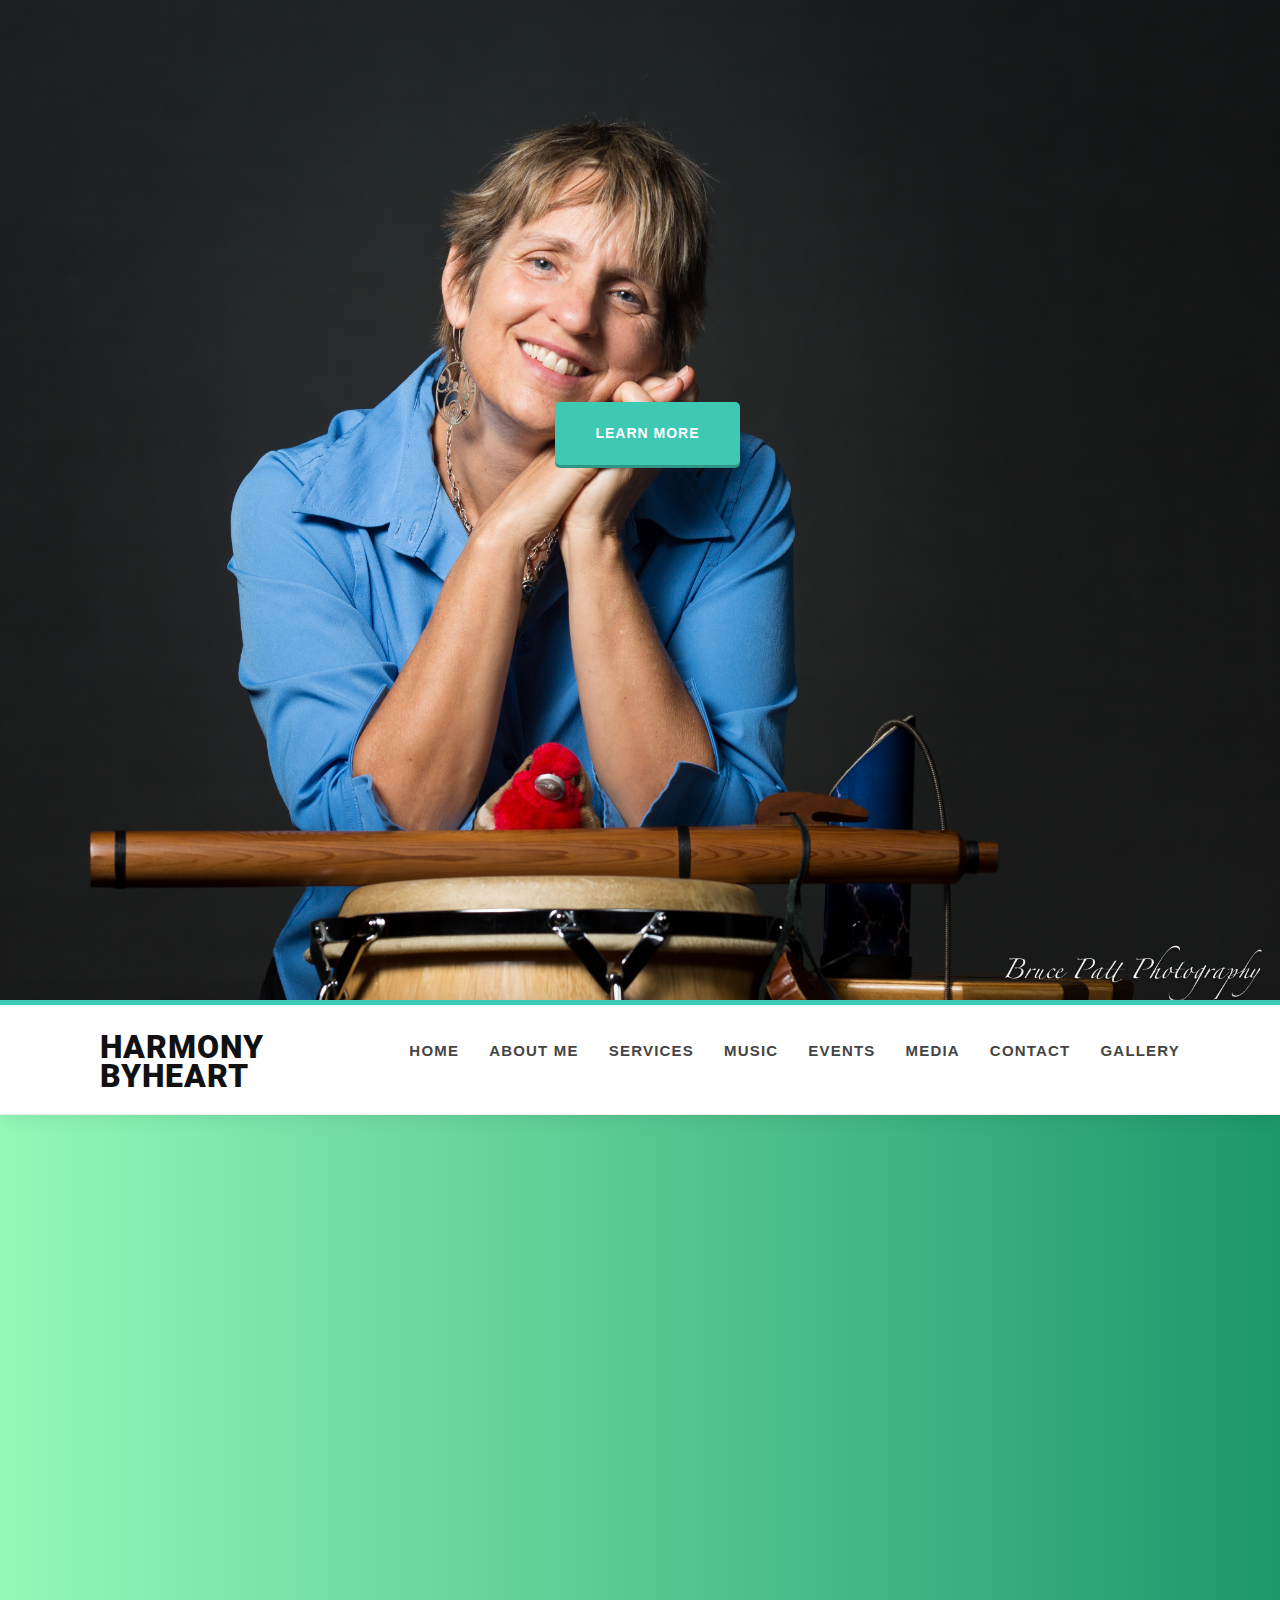
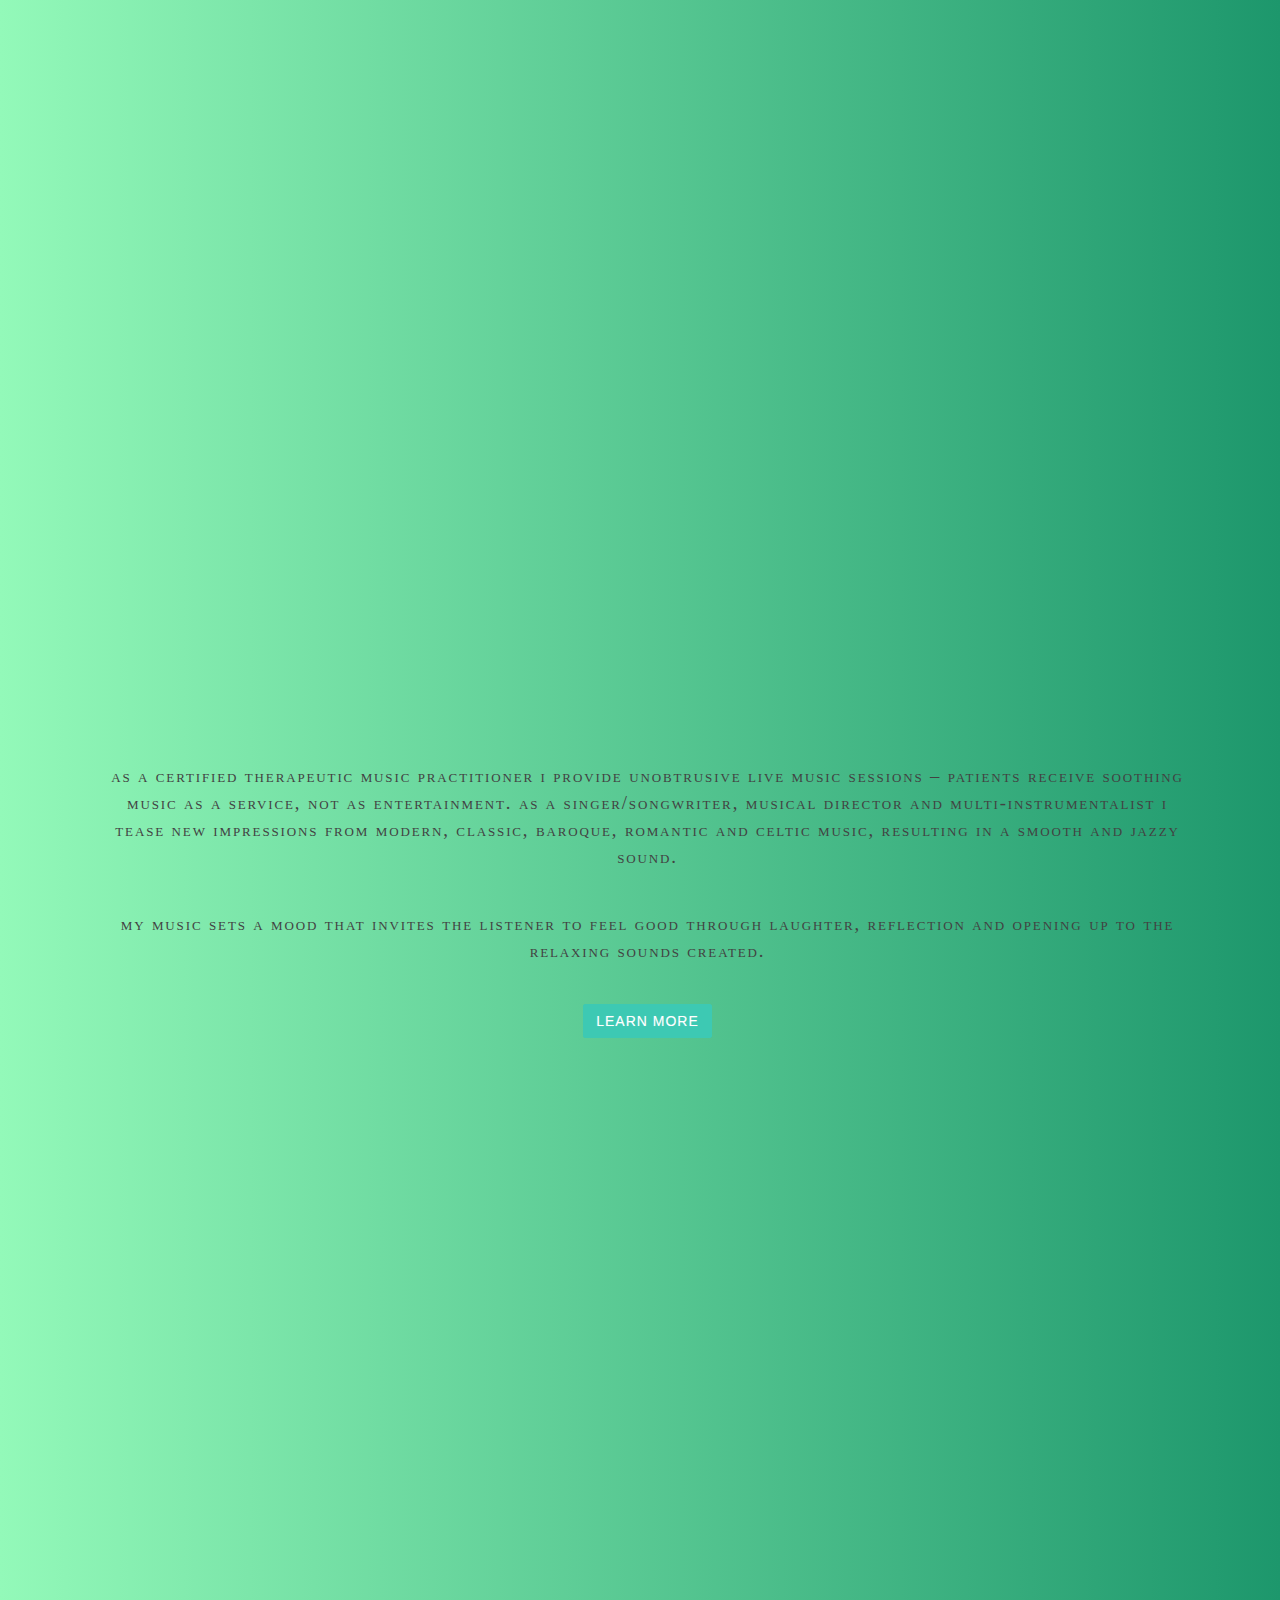
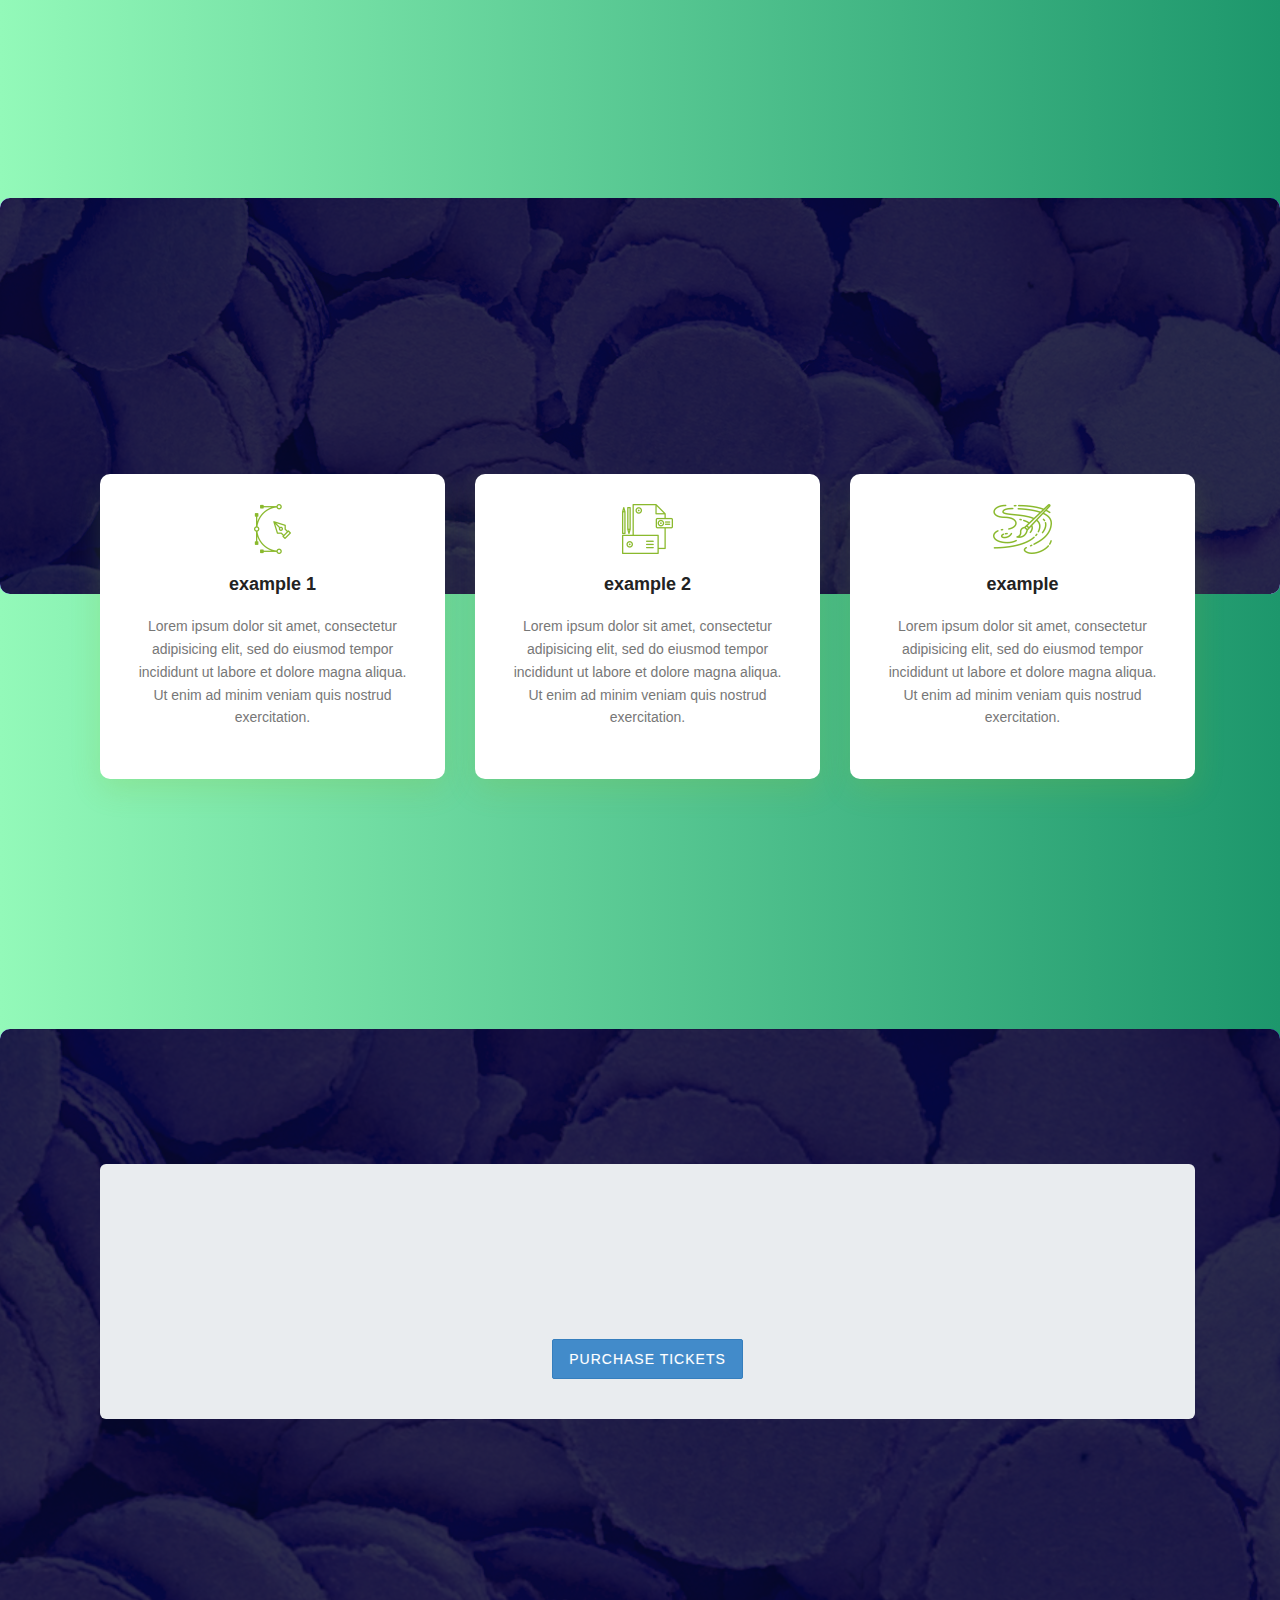
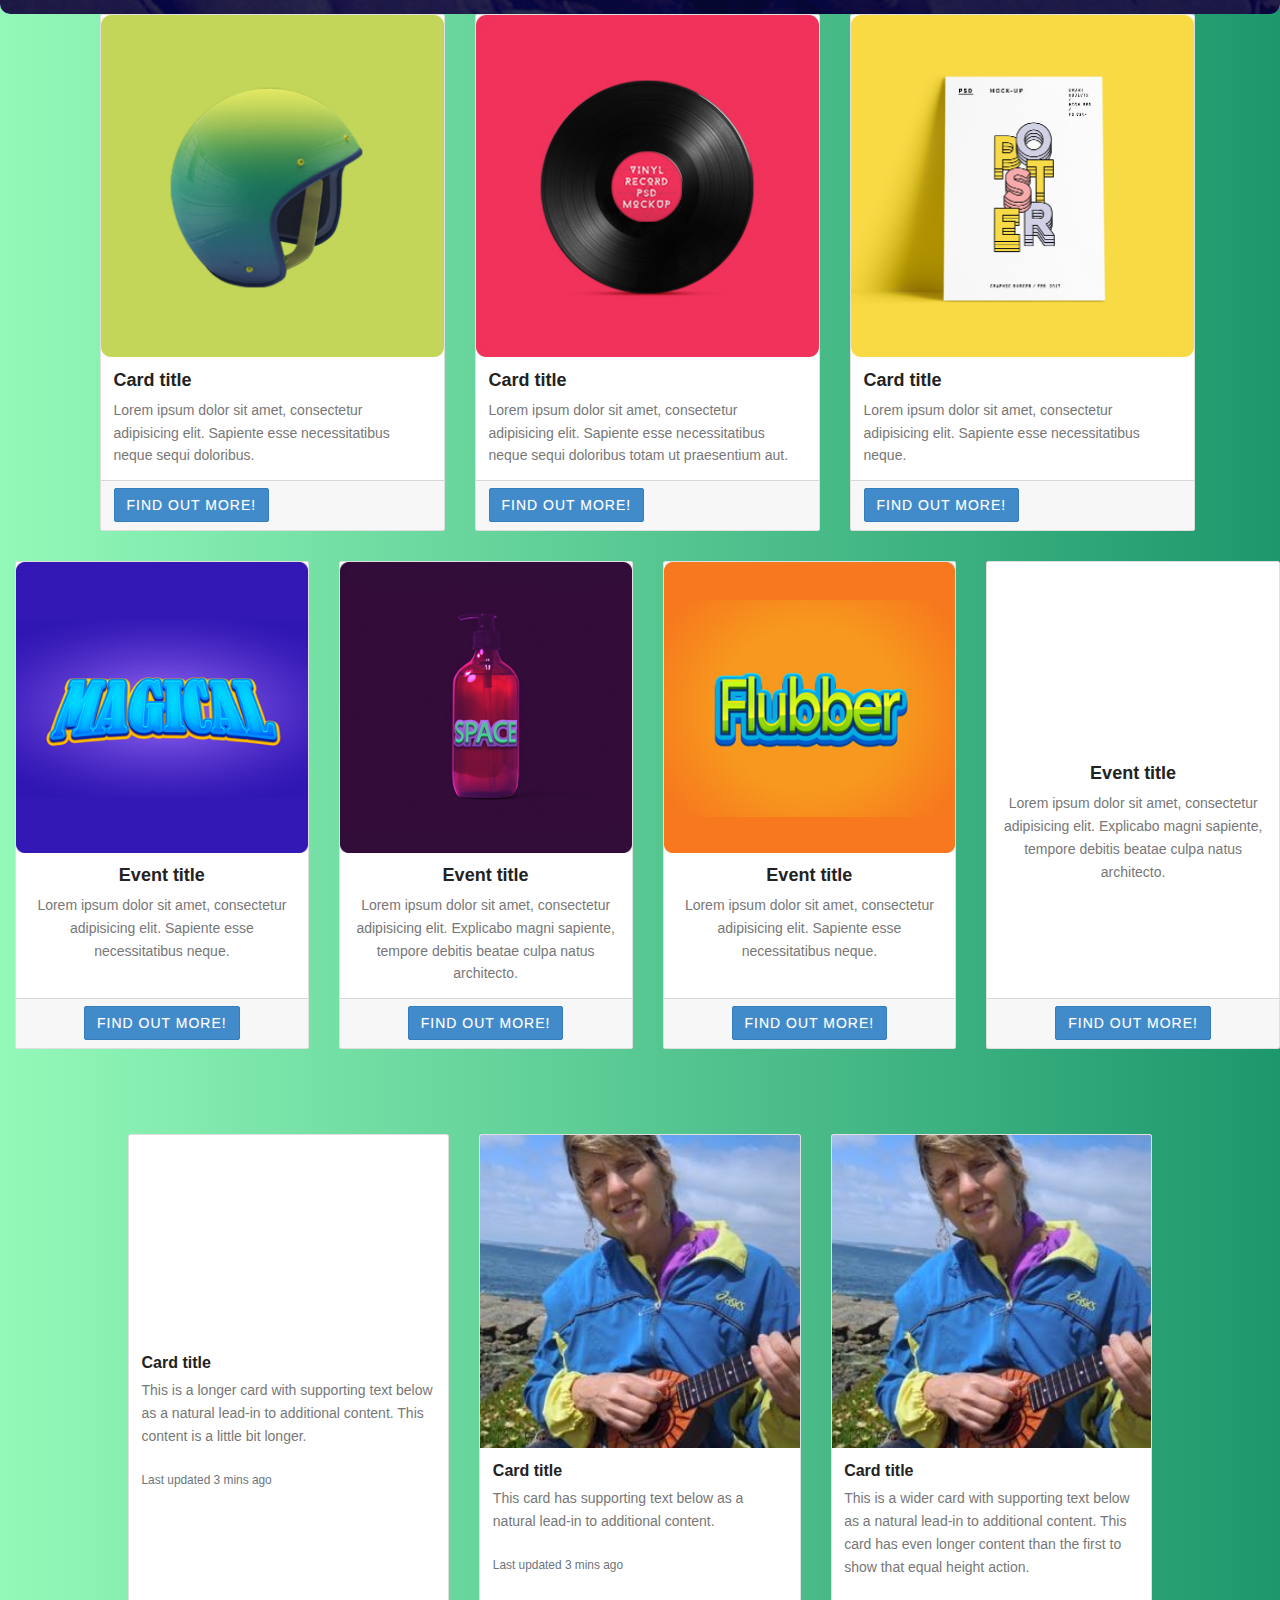
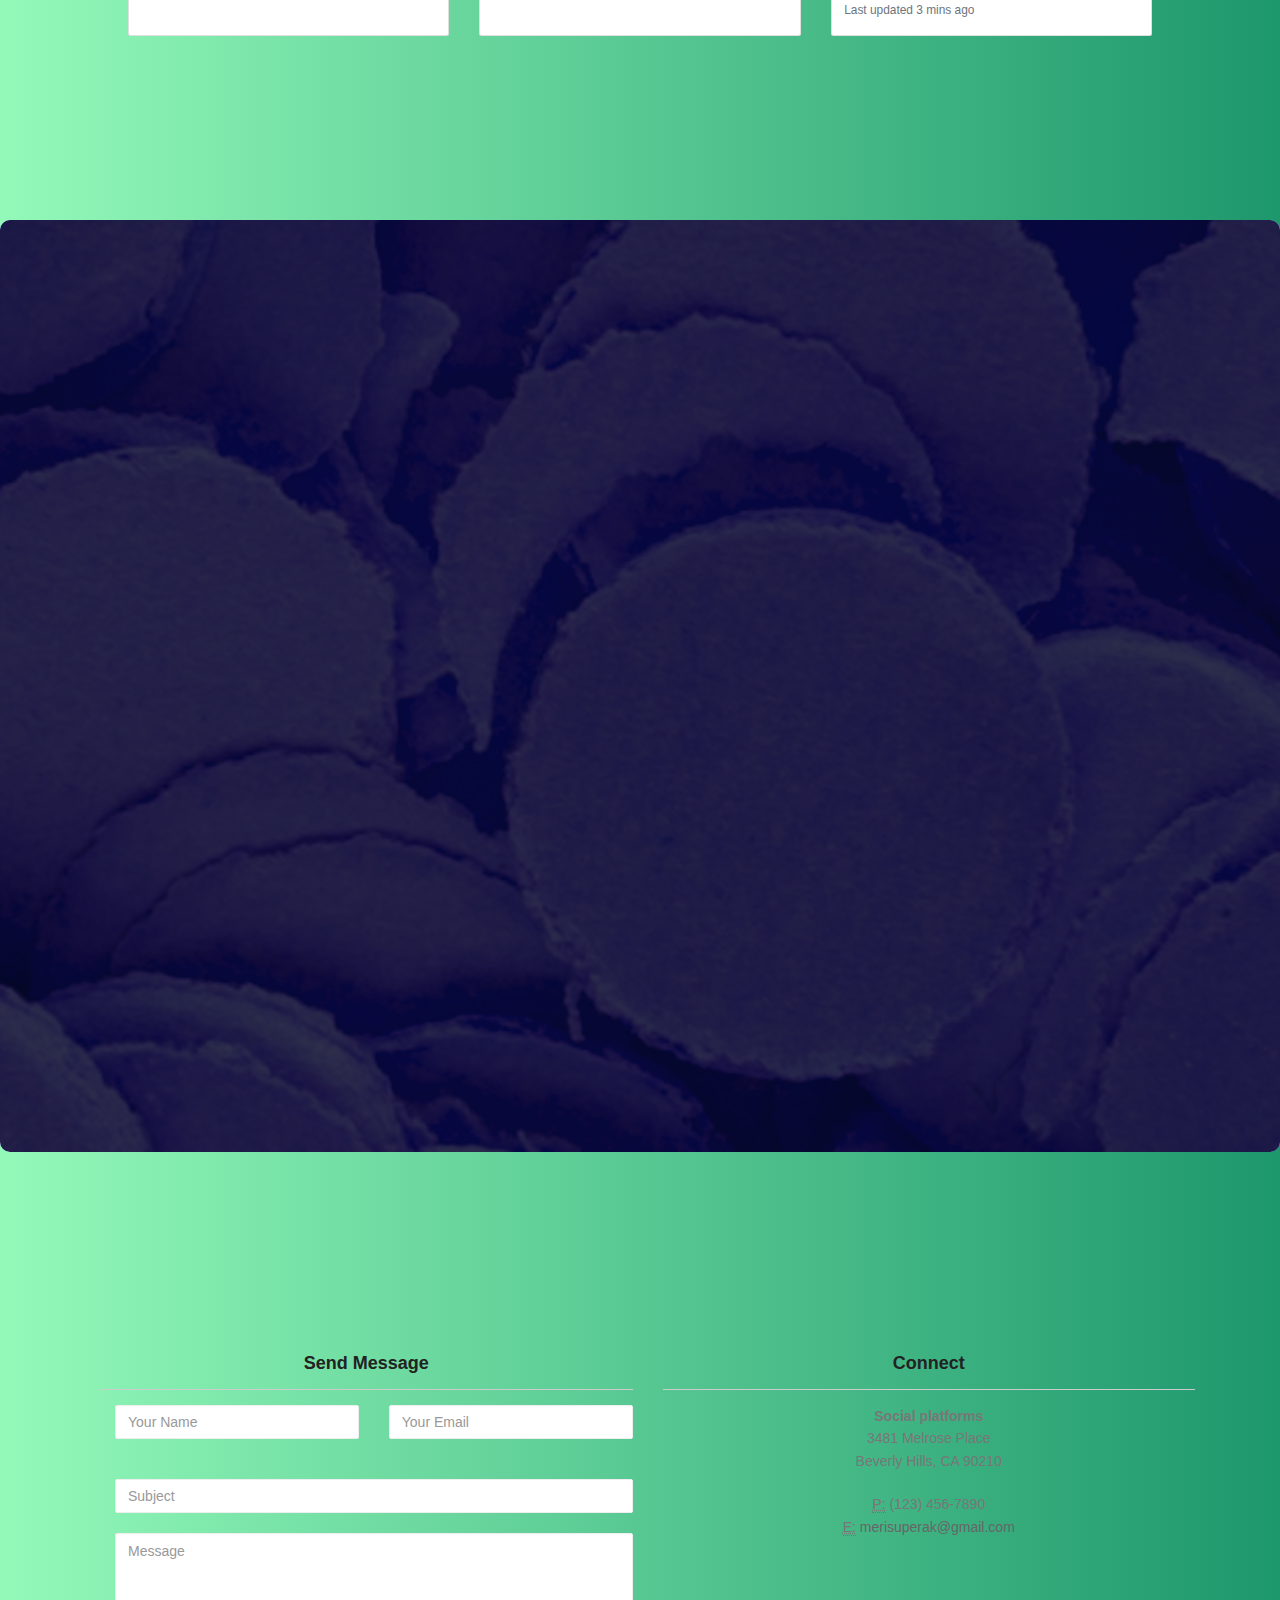
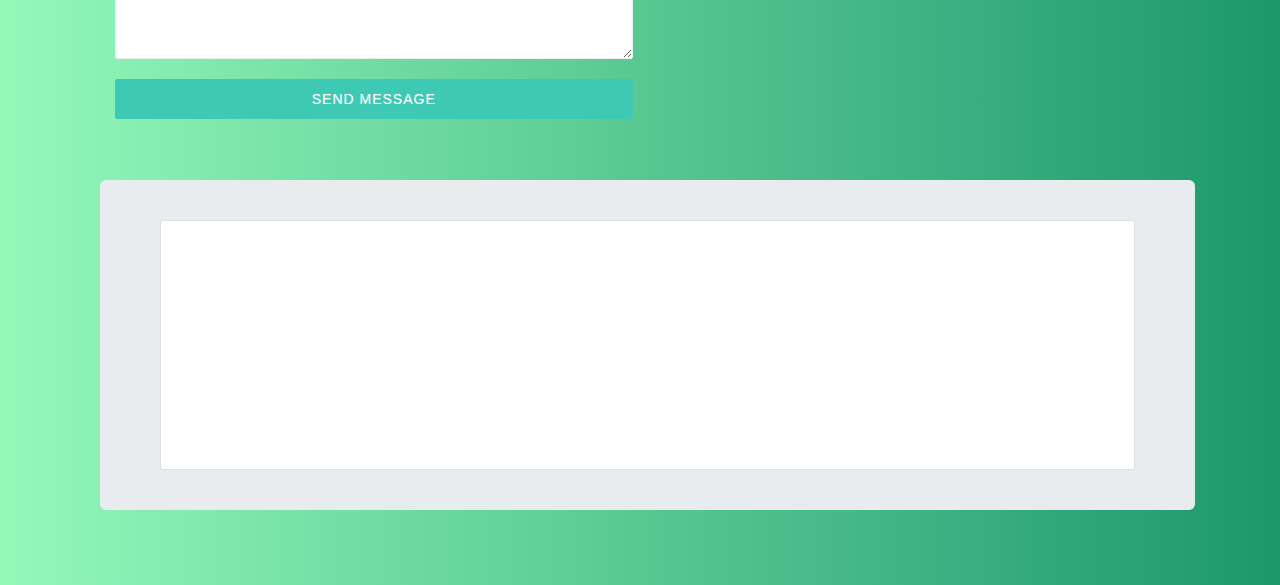
==== index.html @ 2a532bb2 "cleaned up code a bit" ====
<!DOCTYPE html>
<html lang="en">

<head>
  <meta charset="utf-8">
  <meta name="viewport" content="width=device-width, initial-scale=1.0">

  <!-- css -->
  <link rel="stylesheet" href="css/bootstrap.min.css">
  <link href="font-awesome/css/font-awesome.min.css" rel="stylesheet" type="text/css" />
  <link href="color/default.css" rel="stylesheet">

  <link href="css/nivo-lightbox.css" rel="stylesheet" />
  <link href="css/nivo-lightbox-theme/default/default.css" rel="stylesheet" type="text/css" />
  <link href="css/animations.css" rel="stylesheet" />
  <link href="css/style.css" rel="stylesheet">
  <link href="css/aboutMeStyle.css" rel="stylesheet">
  <!-- <link rel="stylesheet" href="css/magnific-popup.css">
  <link rel="stylesheet" href="css/nice-select.css"> -->
  <!-- <link rel="stylesheet" href="css/animate.min.css"> -->
  <!-- <link rel="stylesheet" href="css/owl.carousel.css"> -->
  <link rel="stylesheet" href="css/main.css">

  <!-- <link href="https://fonts.googleapis.com/css?family=Poppins:100,200,400,300,500,600,700" rel="stylesheet"> -->
  <!-- SEO -->
  <title>Artist - Marry Superak</title>
  <meta name="description" content="Mary Superaks Musical Portfolio and more" />
  <meta name="robots" content="index, follow" />
  <meta name="referrer" content="always" />

  <!-- Favicon -->
  <link rel="icon" type="image/png" href="img/flute.png" sizes="32x32">

</head>

<body id="page-top" data-spy="scroll" data-target=".navbar-custom">

  <section class="hero" id="intro">
    <div class="container">
      <div class="row">
        <div class="col-md-12 text-right navicon">
          <a id="nav-toggle" class="nav_slide_button" href="#"><span></span></a>
        </div>
      </div>
      <div class="row">
        <div class="col-md-8 col-md-offset-2 text-center inner">
          <div class="animatedParent">
            <h1 class="animated fadeInDown">MARY SUPERAK</h1>
            <p class="animated fadeInUp">Music For The Heart And Soul</p>
          </div>
        </div>
      </div>
      <div class="row">
        <div class="col-md-6 col-md-offset-3 text-center">
          <a href="#about" class="learn-more-btn btn-scroll">Learn more</a>
        </div>
      </div>
    </div>
  </section>


  <!-- Navigation -->
  <div id="navigation">
    <nav class="navbar navbar-custom" role="navigation">
      <div class="container">
        <div class="row">
          <div class="col-md-2">
            <div class="site-logo">
              <a href="index.html" class="brand">Harmony ByHeart</a>
            </div>
          </div>
          <div class="col-md-10">
            <!-- Brand and toggle get grouped for better mobile display -->
            <div class="navbar-header">
              <button type="button" class="navbar-toggle" data-toggle="collapse" data-target="#menu">
                <i class="fa fa-bars"></i>
              </button>
            </div>
            <!-- Collect the nav links, forms, and other content for toggling -->
            <div class="collapse navbar-collapse" id="menu">
              <ul class="nav navbar-nav navbar-right">
                <li class="active"><a href="#intro">Home</a></li>
                <li><a href="#about">About Me</a></li>
                <li><a href="#service">Services</a></li>
                <li><a href="music.html">Music</a></li>
                <li><a href="#events">Events</a></li>
                <li><a href="#media">Media </a></li>
                <li><a href="#contact">Contact</a></li>
                <li><a href="gallery/cases.html">Gallery </a></li>
                <!-- <li><a href="#blog">Blog</a></li> -->
              </ul>
            </div>
            <!-- /.Navbar-collapse -->
          </div>
        </div>
      </div>
      <!-- /.container -->
    </nav>
  </div>
  <!-- /Navigation -->

  <!-- Section: about -->
  <section id="about" class="home-section">
    <div class="container marginbot-50">
      <div class="row">
        <div class="col-lg-8 col-lg-offset-2">
          <div class="animatedParent">
            <div class="section-heading text-center animated bounceInDown">
              <div class="jumbotron jumbotron-fluid">
                <h1 class="display-4">Welcome!</h1>
                <div class="col-lg-8 col-lg-offset-2 animatedParent">
                  <!-- <img src="img/uke.jpg" class="rounded float-left" alt="..."> -->
                  <div class="text-center">
                    <p class="missionsubheadline">
                      My Mission
                    </p>
                    <p class="missionheadline">
                      Mission stament continued...
                    </p>
                    <a href="music.html" class="btn btn-skin btn-scroll">Testimonies</a>
                  </div>
                </div>
              </div>
              <div class="divider-header"></div>
            </div>
          </div>
        </div>
      </div>
    </div>

    <div class="container marginbot-25">
      <div class="row">
        <div class="col-lg-8 col-lg-offset-2">
          <div class="animatedParent">
            <div class="section-heading text-center animated bounceInDown">
              <h2 class="h-bold">About Me</h2>
              <div class="divider-header"></div>
              <div class="container ">
                <div class="row">
                  <div class="wrapper">
                    <div class="card bg-dark text-white">
                      <img src="img/fluteatMT.JPG" class="card-img" alt="...">
                      <div class="card-img-overlay">
                        <div class="col-lg-8 col-lg-offset-2">
                          <div class="text-center">
                          </div>
                        </div>
                      </div>
                    </div>
                  </div>
                  <div class="col-lg-8 col-lg-offset-2 animatedParent">
                    <div class="text-center">
                      <p class="nicep">
                        As a Certified Therapeutic Music Practitioner I provide unobtrusive live music sessions – patients receive soothing music as a service, not as entertainment. As a Singer/songwriter, Musical Director and Multi-instrumentalist
                        I tease
                        new impressions from Modern, Classic, Baroque, Romantic and Celtic music, resulting in a smooth and jazzy sound. </p>
                      <p class="nicep">
                        My music sets a mood that invites the listener to feel good through laughter, reflection and opening up to the relaxing sounds created.
                      </p>
                      <a href="" class="btn btn-skin btn-scroll">More about me</a>
                    </div>
                  </div>
                </div>
              </div>
            </div>
          </div>
        </div>
      </div>
    </div>

    <div class="container ">
      <div class="row">
        <div class="col-lg-8 col-lg-offset-2 animatedParent">
          <div class="text-center">
            <p class="nicep">
              As a Certified Therapeutic Music Practitioner I provide unobtrusive live music sessions – patients receive soothing music as a service, not as entertainment. As a Singer/songwriter, Musical Director and Multi-instrumentalist I tease
              new impressions from Modern, Classic, Baroque, Romantic and Celtic music, resulting in a smooth and jazzy sound. </p>
            <p class="nicep">
              My music sets a mood that invites the listener to feel good through laughter, reflection and opening up to the relaxing sounds created.
            </p>
            <a href="#service" class="btn btn-skin btn-scroll">Learn More</a>
          </div>
        </div>
      </div>
    </div>

  </section>
  <!-- /Section: about -->

  <!-- Section: services -->
  <section id="service" class="home-section">
    <div class="container marginbot-25">
      <div class="row">
        <div class="col-lg-8 col-lg-offset-2 animatedParent">
          <div class="section-heading text-center">
            <h2 class="h-bold animated bounceInDown">What I Can do For You</h2>
            <div class="divider-header"></div>
          </div>
        </div>
      </div>
    </div>

    <div class="text-center">
      <div class="container">
        <div class="row animatedParent">
          <div class="col-md-4">
            <div class="animated rotateInDownLeft">
              <div class="service-box">
                <div class="service-icon">
                  <span class="fa fa-heart fa-2x"></span>
                </div>
                <div class="service-desc">
                  <h5>Certified Therapeutic Music Practitioner</h5>
                  <div class="divider-header"></div>
                  <p>
                    some text I need from you marry
                  </p>
                  <a href="#" class="btn btn-skin">Learn more</a>
                </div>
              </div>
            </div>
          </div>
          <div class="col-md-4">
            <div class="animated rotateInDownLeft slow">
              <div class="service-box">
                <div class="service-icon">
                  <span class="fa fa-music fa-2x"></span>
                </div>
                <div class="service-desc">
                  <h5>Artist</h5>
                  <div class="divider-header"></div>
                  <p>
                    Text I need from you
                  </p>
                  <a href="#" class="btn btn-skin">Learn more</a>
                </div>
              </div>
            </div>
          </div>
          <div class="col-md-4">
            <div class="animated rotateInDownLeft slower">
              <div class="service-box">
                <div class="service-icon">
                  <span class="fa fa-bullhorn fa-2x"></span>
                </div>
                <div class="service-desc">
                  <h5>Composer Director</h5>
                  <div class="divider-header"></div>
                  <p>
                    Again more text needed
                  </p>
                  <a href="#" class="btn btn-skin">Learn more</a>
                </div>
              </div>
            </div>
          </div>
        </div>
      </div>
    </div>
  </section>
  <!-- service end -->
  <br><br>
  <!-- Start more service Area -->
  <section class="service-area section-gap relative">
    <div class="overlay overlay-bg"></div>
    <div class="container">
      <div class="row d-flex justify-content-center">
        <div class="menu-content pb-60 col-lg-10 animatedParent">
          <div class="title text-center">
            <h1 class="mb-10 text-white animated bounceInDown">Other services offered</h1>
            <p class="h-bold text-white animated bounceInDown">Some great text to bring the user closer to you again</p>
          </div>
        </div>
      </div>
    </div>
  </section>
  <!-- End  more service Area -->

  <!-- Start services Area -->
  <section class="services-area pb-100">
    <div class="container">
      <div class="row">
        <div class="col-lg-4">
          <div class="single-service">
            <img class="img-fluid" src="img/s1.png" alt="">
            <h4>example 1</h4>
            <p>
              Lorem ipsum dolor sit amet, consectetur adipisicing elit, sed do eiusmod tempor incididunt ut labore et dolore magna aliqua. Ut enim ad minim veniam quis nostrud exercitation.
            </p>
          </div>
        </div>
        <div class="col-lg-4">
          <div class="single-service">
            <img class="img-fluid" src="img/s2.png" alt="">
            <h4>example 2</h4>
            <p>
              Lorem ipsum dolor sit amet, consectetur adipisicing elit, sed do eiusmod tempor incididunt ut labore et dolore magna aliqua. Ut enim ad minim veniam quis nostrud exercitation.
            </p>
          </div>
        </div>
        <div class="col-lg-4">
          <div class="single-service">
            <img class="img-fluid" src="img/s3.png" alt="">
            <h4>example</h4>
            <p>
              Lorem ipsum dolor sit amet, consectetur adipisicing elit, sed do eiusmod tempor incididunt ut labore et dolore magna aliqua. Ut enim ad minim veniam quis nostrud exercitation.
            </p>
          </div>
        </div>
      </div>
    </div>
  </section>
  <!-- End extra services Area -->

  <!-- music section -->
  <!-- music end  -->

  <!-- /events-->
  <section id="events" class="home-section">
    <section class="service-area section-gap relative">
      <div class="container-fluid">
        <div class="overlay overlay-bg"></div>
        <div class="container">
          <div class="row d-flex justify-content-center">
            <div class="menu-content pb-60 col-lg-10">
              <div class="animatedParent">
                <header class="jumbotron my-4">
                  <div class="section-heading text-center">
                    <h1 class="display-3 text-center animated bounceInDown">Upcoming Events!</h1>
                    <div class="divider-header"></div>
                    <p class="lead text-center animated bounceInDown">A great line to get your fans excited about you.</p>
                    <div style="text-align:center;">
                      <a href="#" class="btn btn-primary btn-lg align-center">Purchase Tickets</a>
                    </div>
                  </div>
                </header>
              </div>
            </div>
          </div>
        </div>
      </div>
    </section>
    <!--events end  -->

    <!-- Page Content -->
    <section>
      <div class="container">
        <div class="row">
          <div class="col-md-4 mb-5">
            <div class="card h-100">
              <img class="card-img-top" src="img/p1.jpg" alt="">
              <div class="card-body">
                <h4 class="card-title">Card title</h4>
                <p class="card-text">Lorem ipsum dolor sit amet, consectetur adipisicing elit. Sapiente esse necessitatibus neque sequi doloribus.</p>
              </div>
              <div class="card-footer">
                <a href="#" class="btn btn-primary">Find Out More!</a>
              </div>
            </div>
          </div>
          <div class="col-md-4 mb-5">
            <div class="card h-100">
              <img class="card-img-top" src="img/p2.jpg" alt="">
              <div class="card-body">
                <h4 class="card-title">Card title</h4>
                <p class="card-text">Lorem ipsum dolor sit amet, consectetur adipisicing elit. Sapiente esse necessitatibus neque sequi doloribus totam ut praesentium aut.</p>
              </div>
              <div class="card-footer">
                <a href="#" class="btn btn-primary">Find Out More!</a>
              </div>
            </div>
          </div>
          <div class="col-md-4 mb-5">
            <div class="card h-100">
              <img class="card-img-top" src="img/p3.jpg" alt="">
              <div class="card-body">
                <h4 class="card-title">Card title</h4>
                <p class="card-text">Lorem ipsum dolor sit amet, consectetur adipisicing elit. Sapiente esse necessitatibus neque.</p>
              </div>
              <div class="card-footer">
                <a href="#" class="btn btn-primary">Find Out More!</a>
              </div>
            </div>
          </div>
        </div>
        <!-- /.row -->
      </div>
    </section>
    <!-- Page Features -->
    <div class="row text-center">

      <div class="col-sm-3 col-md-3 mb-3">
        <div class="card h-100">
          <img class="card-img-top" src="img/p4.jpg" alt="">
          <div class="card-body">
            <h4 class="card-title">Event title</h4>
            <p class="card-text">Lorem ipsum dolor sit amet, consectetur adipisicing elit. Sapiente esse necessitatibus neque.</p>
          </div>
          <div class="card-footer">
            <a href="#" class="btn btn-primary">Find Out More!</a>
          </div>
        </div>
      </div>

      <div class="col-sm-3 col-md-3 mb-3">
        <div class="card h-100">
          <img class="card-img-top" src="img/p5.jpg" alt="">
          <div class="card-body">
            <h4 class="card-title">Event title</h4>
            <p class="card-text">Lorem ipsum dolor sit amet, consectetur adipisicing elit. Explicabo magni sapiente, tempore debitis beatae culpa natus architecto.</p>
          </div>
          <div class="card-footer">
            <a href="#" class="btn btn-primary">Find Out More!</a>
          </div>
        </div>
      </div>

      <div class="col-sm-3 col-md-3 mb-3">
        <div class="card h-100">
          <img class="card-img-top" src="img/p6.jpg" alt="">
          <div class="card-body">
            <h4 class="card-title">Event title</h4>
            <p class="card-text">Lorem ipsum dolor sit amet, consectetur adipisicing elit. Sapiente esse necessitatibus neque.</p>
          </div>
          <div class="card-footer">
            <a href="#" class="btn btn-primary">Find Out More!</a>
          </div>
        </div>
      </div>

      <div class="col-sm-3 col-md-3 mb-3">
        <div class="card h-100">
          <div class=" videowrapper">
            <iframe width="560" height="315" src="https://www.youtube.com/embed/hHW1oY26kxQ" frameborder="0" allow="accelerometer; autoplay; encrypted-media; gyroscope; picture-in-picture" allowfullscreen></iframe>
          </div>
          <div class="card-body">
            <h4 class="card-title">Event title</h4>
            <p class="card-text">Lorem ipsum dolor sit amet, consectetur adipisicing elit. Explicabo magni sapiente, tempore debitis beatae culpa natus architecto.</p>
          </div>
          <div class="card-footer">
            <a href="#" class="btn btn-primary">Find Out More!</a>
          </div>
        </div>
      </div>

    </div>
    <!-- /.row -->

    </div>
    <!-- </div> -->

    <div class="wrapper">
      <div class="animatedParent">
        <div class="section-heading text-center">
          <h2 class="h-bold animated bounceInDown">Past Events</h2>
          <div class="divider-header"></div>
        </div>
      </div>
      <div class=" videowrapper">
        <div class="card-deck">
          <div class="card">
            <div class=" videowrapper">
              <iframe width="560" height="315" src="https://www.youtube.com/embed/hHW1oY26kxQ" frameborder="0" allow="accelerometer; autoplay; encrypted-media; gyroscope; picture-in-picture" allowfullscreen></iframe>
            </div>
            <div class="card-body">
              <h5 class="card-title">Card title</h5>
              <p class="card-text">This is a longer card with supporting text below as a natural lead-in to additional content. This content is a little bit longer.</p>
              <p class="card-text"><small class="text-muted">Last updated 3 mins ago</small></p>
            </div>
          </div>
          <div class="card">
            <img src="img/uke.jpg" class="card-img-top" alt="...">
            <div class="card-body">
              <h5 class="card-title">Card title</h5>
              <p class="card-text">This card has supporting text below as a natural lead-in to additional content.</p>
              <p class="card-text"><small class="text-muted">Last updated 3 mins ago</small></p>
            </div>
          </div>
          <div class="card">
            <img src="img/uke.jpg" class="card-img-top" alt="...">
            <div class="card-body">
              <h5 class="card-title">Card title</h5>
              <p class="card-text">This is a wider card with supporting text below as a natural lead-in to additional content. This card has even longer content than the first to show that equal height action.</p>
              <p class="card-text"><small class="text-muted">Last updated 3 mins ago</small></p>
            </div>
          </div>
        </div>
      </div>
    </div>
  </section>
  <!-- Events End -->


  <!-- Media video -->
  <section class="service-area section-gap relative" id="media">
    <div class="overlay overlay-bg"></div>
    <div class="container">
      <div class="row d-flex justify-content-center">
        <div class="menu-content pb-60 col-lg-10">
          <div class="animatedParent">
            <div class="section-heading text-center">
              <h1 class="h-bold text-white animated bounceInDown">Latest Media</h1>
              <div class="divider-header"></div>
              <p class="h-bold text-white missionsubheadline animated bounceInDown">Some great text to bring the user closer to you again</p>
            </div>
          </div>
        </div>
      </div>
      <div class="wrapper">
        <div class=" videowrapper">
          <iframe width="560" height="315" src="https://www.youtube.com/embed/hHW1oY26kxQ" frameborder="0" allow="accelerometer; autoplay; encrypted-media; gyroscope; picture-in-picture" allowfullscreen></iframe>
        </div>
      </div>
    </div>
  </section>
  <!-- Video end -->

  <!-- Section: contact -->
  <section id="contact" class="home-section nopadd-bot text-center">
    <div class="container marginbot-25">
      <div class="col-lg-8 col-lg-offset-2">
        <div class="animatedParent">
          <div class="section-heading text-center">
            <h2 class="h-bold animated bounceInDown">Get in touch with me</h2>
            <div class="divider-header"></div>
          </div>
        </div>
      </div>
      <div class="row">
        <div class="col-md-8 mb-6">
          <h4>Send Message</h4>
          <hr>
          <div id="sendmessage">Your message has been sent. Thank you!</div>
          <div id="errormessage"></div>
          <form id="contact-form" action="" method="post" role="form" class="contactForm">
            <div class="row marginbot-20">
              <div class="col-md-6 xs-marginbot-20">
                <div class="form-group">
                  <input type="text" name="name" class="form-control" id="name" placeholder="Your Name" data-rule="minlen:4" data-msg="Please enter at least 4 chars" />
                  <div class="validation"></div>
                </div>
              </div>
              <div class="col-md-6">
                <div class="form-group">
                  <input type="email" class="form-control" name="email" id="email" placeholder="Your Email" data-rule="email" data-msg="Please enter a valid email" />
                  <div class="validation"></div>
                </div>
              </div>
            </div>
            <div class="row">
              <div class="col-md-12">
                <div class="form-group">
                  <input type="text" class="form-control" name="subject" id="subject" placeholder="Subject" data-rule="minlen:4" data-msg="Please enter at least 8 chars of subject" />
                  <div class="validation"></div>
                </div>
                <div class="form-group">
                  <textarea class="form-control" name="message" rows="5" data-rule="required" data-msg="Please write something for us" placeholder="Message"></textarea>
                  <div class="validation"></div>
                </div>
                <button type="submit" class="btn btn-skin btn-lg btn-block" id="btnContactUs">
                  Send Message</button>
              </div>
            </div>
          </form>
        </div>
        <div class="col-md-8 mb-6">
          <h4>Connect</h4>
          <hr>
          <address>
            <strong>Social platforms</strong>
            <br>3481 Melrose Place
            <br>Beverly Hills, CA 90210
            <br>
          </address>
          <address>
            <abbr title="Phone">P:</abbr>
            (123) 456-7890
            <br>
            <abbr title="Email">E:</abbr>
            <a href="mailto:#">merisuperak@gmail.com</a>
          </address>
        </div>
      </div>
    </div>
  </section>
  <!-- /Section: contact -->
  <br>
  <br>
  <div class="container-fluid">
    <div class="overlay overlay-bg"></div>
    <div class="container">
      <div class="row d-flex justify-content-center">
        <div class="menu-content pb-60 col-lg-10">
          <div class="animatedParent">
            <header class="jumbotron my-4">
              <div class="section-heading text-center">
                <div class="section-area  relative text-center">
                  <div class="card text-center">
                    <div class="card-body">
                      <h5 class="h-bold animated bounceInDown">Card title</h5>
                      <p class="card-text  animated bounceInDown">This is a wider card with supporting text below as a natural lead-in to additional content. This content is a little bit longer.</p>
                      <!-- <p class="card-text  animated bounceInDown"><small class="text-muted">Last updated 3 mins ago</small></p> -->
                    </div>
                    <div class="container">
                      <div class="row">
                        <div class="col">
                          <div class="card-body">
                            <h5 class="h-bold animated bounceInDown">Card title</h5>
                            <p class="card-text  animated bounceInDown">This is a wider card with supporting text below as a natural lead-in to additional content. This content is a little bit longer.</p>
                          </div>
                        </div>
                        <div class="col">
                          <div class="card-body">
                            <h5 class="h-bold animated bounceInDown">Card title</h5>
                            <p class="card-text  animated bounceInDown">This is a wider card with supporting text below as a natural lead-in to additional content. This content is a little bit longer.</p>

                          </div>
                        </div>
                      </div>
                    </div>
                  </div>
                </div>
              </div>
          </div>
        </div>
      </div>
    </div>
  </div>
  <!-- end contact -->

  <!-- footer coming soon -->

  <!-- Core JavaScript Files -->
  <script src="js/jquery.min.js"></script>
  <script src="js/bootstrap.min.js"></script>
  <script src="js/jquery.sticky.js"></script>
  <script src="js/jquery.easing.min.js"></script>
  <script src="js/jquery.scrollTo.js"></script>
  <script src="js/jquery.appear.js"></script>
  <script src="js/stellar.js"></script>
  <script src="js/nivo-lightbox.min.js"></script>
  <script src="vendor/bootstrap/js/bootstrap.bundle.min.js"></script>
  <script src="js/custom.js"></script>
  <script src="js/css3-animate-it.js"></script>
  <script src="contactform/contactform.js"></script>
  <!-- new program  -->
  <!-- <script src="js/vendor/jquery-2.2.4.min.js"></script>
    <script src="https://cdnjs.cloudflare.com/ajax/libs/popper.js/1.12.9/umd/popper.min.js" integrity="sha384-ApNbgh9B+Y1QKtv3Rn7W3mgPxhU9K/ScQsAP7hUibX39j7fakFPskvXusvfa0b4Q" crossorigin="anonymous"></script>
    <script src="js/vendor/bootstrap.min.js"></script>
      <script src="js/easing.min.js"></script>
    <script src="js/jquery.ajaxchimp.min.js"></script>
    <script src="js/jquery.magnific-popup.min.js"></script>
    <script src="js/owl.carousel.min.js"></script>
    <script src="js/jquery.sticky.js"></script>
    <script src="js/jquery.nice-select.min.js"></script>
    <script src="js/parallax.min.js"></script>
    <script src="js/mail-script.js"></script>
    <script src="js/isotope.pkgd.min.js"></script>
    <script src="js/main.js"></script> -->
</body>

</html>
---- color/default.css ----
a:hover,
a:focus {
    color: #3dc9b3;
}

#navigation {
	border-top: 5px solid #3dc9b3;
}

a,.tp-caption a.btn:hover {
	color: #3dc9b3;
}
.top-nav-collapse {
	background: #3dc9b3;
}

.carousel-indicators .active {
    background-color: #3dc9b3;
}

.header-text h2 span {
    background-color: #3dc9b3;
}


.navbar-custom ul.nav ul.dropdown-menu li a:hover {
	color: #3dc9b3;
}

.owl-theme .owl-controls .owl-page.active span,
.owl-theme .owl-controls.clickable .owl-page:hover span {
    background-color: #3dc9b3;
}

.widget-avatar .avatar:hover {
    border: 5px solid #3dc9b3;
}

.bg-skin {
	background: #3dc9b3;
}

.highlight-color {
	background-color: #3dc9b3;
}

.service-box:hover {
	border-bottom: 2px solid #3dc9b3;
}



form#contact-form input:focus,form#contact-form select:focus,form#contact-form textarea:focus {
	border-color: #3dc9b3;
}
form.search-form input:focus {
	border-color: #3dc9b3;
}

/* footer */
ul.footer-menu li a:hover {
	color: #3dc9b3;
}

footer a.totop:hover {
	color: #3dc9b3;
}


.btn-skin {
  color: #fff;
  background-color: #3dc9b3;
  border-color: #3dc9b3;
}
---- css/nivo-lightbox-theme/default/default.css ----
/*
 * Nivo Lightbox Default Theme v1.0
 * http://dev7studios.com/nivo-lightbox
 *
 * Copyright 2013, Dev7studios
 * Free to use and abuse under the MIT license.
 * http://www.opensource.org/licenses/mit-license.php
 */
 
.nivo-lightbox-theme-default.nivo-lightbox-overlay { 
	background: #666;
	background: rgba(0,0,0,0.6); 
}
.nivo-lightbox-theme-default .nivo-lightbox-content.nivo-lightbox-loading { background: url(loading.gif) no-repeat 50% 50%; }

.nivo-lightbox-theme-default .nivo-lightbox-nav {
	top: 10%;
	width: 8%;
	height: 80%;
	text-indent: -9999px;
	background-repeat: no-repeat;
	background-position: 50% 50%;
	opacity: 0.5;
}
.nivo-lightbox-theme-default .nivo-lightbox-nav:hover { 
	opacity: 1; 
	background-color: rgba(0,0,0,0.5);
}
.nivo-lightbox-theme-default .nivo-lightbox-prev { 
	background-image: url(prev.png); 
	border-radius: 0 3px 3px 0;
}
.nivo-lightbox-theme-default .nivo-lightbox-next { 
	background-image: url(next.png); 
	border-radius: 3px 0 0 3px;
}

.nivo-lightbox-theme-default .nivo-lightbox-close {
	display: block;
	background: url(close.png) no-repeat 5px 5px;
	width: 16px;
	height: 16px;
	text-indent: -9999px;
	padding: 5px;
	opacity: 0.5;
}
.nivo-lightbox-theme-default .nivo-lightbox-close:hover { opacity: 1; }

.nivo-lightbox-theme-default .nivo-lightbox-title-wrap { bottom: -7%; }
.nivo-lightbox-theme-default .nivo-lightbox-title {
	font: 14px/20px 'Helvetica Neue', Helvetica, Arial, sans-serif;
	font-style: normal;
	font-weight: normal;
	background: #000;
	color: #fff;
	padding: 7px 15px;
	border-radius: 30px;
}

.nivo-lightbox-theme-default .nivo-lightbox-image img {
	background: #fff;
	-webkit-box-shadow: 0px 1px 1px rgba(0,0,0,0.4);
	   -moz-box-shadow: 0px 1px 1px rgba(0,0,0,0.4);
	        box-shadow: 0px 1px 1px rgba(0,0,0,0.4);
}
.nivo-lightbox-theme-default .nivo-lightbox-ajax,
.nivo-lightbox-theme-default .nivo-lightbox-inline {
	background: #fff;
	padding: 40px;
	-webkit-box-shadow: 0px 1px 1px rgba(0,0,0,0.4);
	   -moz-box-shadow: 0px 1px 1px rgba(0,0,0,0.4);
	        box-shadow: 0px 1px 1px rgba(0,0,0,0.4);
}

@media (-webkit-min-device-pixel-ratio: 1.3),
       (-o-min-device-pixel-ratio: 2.6/2),
       (min--moz-device-pixel-ratio: 1.3),
       (min-device-pixel-ratio: 1.3),
       (min-resolution: 1.3dppx) {

	.nivo-lightbox-theme-default .nivo-lightbox-content.nivo-lightbox-loading { 
		background-image: url(loading@2x.gif); 
		background-size: 32px 32px;
	}
	.nivo-lightbox-theme-default .nivo-lightbox-prev { 
		background-image: url(prev@2x.png); 
		background-size: 48px 48px;
	}
	.nivo-lightbox-theme-default .nivo-lightbox-next { 
		background-image: url(next@2x.png); 
		background-size: 48px 48px;
	}
	.nivo-lightbox-theme-default .nivo-lightbox-close { 
		background-image: url(close@2x.png); 
		background-size: 16px 16px;
	}
	
}
---- css/animations.css ----
/*animations*/

/******************
* Bounce in right *
*******************/


.animated { 
    -webkit-animation-duration: 1s; 
    animation-duration: 1s; 
    -webkit-animation-fill-mode: both; 
    animation-fill-mode: both; 
} 
.slow{
     -webkit-animation-duration: 1.5s; 
    animation-duration: 1.5s; 
    -webkit-animation-fill-mode: both; 
    animation-fill-mode: both; 
}
.slower{
     -webkit-animation-duration: 2s; 
    animation-duration: 2s; 
    -webkit-animation-fill-mode: both; 
    animation-fill-mode: both; 
}
.slowest{
     -webkit-animation-duration: 3s; 
    animation-duration: 3s; 
    -webkit-animation-fill-mode: both; 
    animation-fill-mode: both; 
}

.bounceInRight, .bounceInLeft, .bounceInUp, .bounceInDown{
    opacity:0;
    -webkit-transform: translateX(400px); 
    transform: translateX(400px); 
}
.fadeInRight, .fadeInLeft, .fadeInUp, .fadeInDown{
    opacity:0;
    -webkit-transform: translateX(400px); 
    transform: translateX(400px); 
}

.flipInX, .flipInY, .rotateIn, .rotateInUpLeft, .rotateInUpRight, .rotateInDownLeft, .rotateDownUpRight, .rollIn{
    opacity:0;
}

.lightSpeedInRight, .lightSpeedInLeft{
    opacity:0;
    -webkit-transform: translateX(400px); 
    transform: translateX(400px); 
}

/***********
* bounceIn *
************/
@-webkit-keyframes bounceIn { 
    0% { 
        opacity: 0; 
        -webkit-transform: scale(.3); 
    } 

    50% { 
        opacity: 1; 
        -webkit-transform: scale(1.05); 
    } 

    70% { 
        -webkit-transform: scale(.9); 
    } 

    100% { 
         -webkit-transform: scale(1); 
    } 
} 

@keyframes bounceIn { 
    0% { 
        opacity: 0; 
        transform: scale(.3); 
    } 

    50% { 
        opacity: 1; 
        transform: scale(1.05); 
    } 

    70% { 
        transform: scale(.9); 
    } 

    100% { 
        transform: scale(1); 
    } 
} 

.bounceIn.go { 
    -webkit-animation-name: bounceIn; 
    animation-name: bounceIn; 
}

/****************
* bounceInRight *
****************/

@-webkit-keyframes bounceInRight { 
    0% { 
        opacity: 0; 
        
        -webkit-transform: translateX(400px); 
    } 
    60% { 
        
        -webkit-transform: translateX(-30px); 
    } 
    80% { 
        -webkit-transform: translateX(10px); 
    } 
    100% {
    opacity: 1;
     
        -webkit-transform: translateX(0); 
    } 
} 

@keyframes bounceInRight { 
    0% { 
        opacity: 0; 
        
        transform: translateX(400px); 
    } 
    60% { 
        
        transform: translateX(-30px); 
    } 
    80% { 
        transform: translateX(10px); 
    } 
    100% {
    opacity: 1;
     
        transform: translateX(0); 
    } 
} 


.bounceInRight.go { 
    -webkit-animation-name: bounceInRight; 
    animation-name: bounceInRight; 
}

/******************
* Bounce in left *
*******************/

@-webkit-keyframes bounceInLeft { 
    0% { 
        opacity: 0; 
        
        -webkit-transform: translateX(-400px); 
    } 
    60% { 
       
        -webkit-transform: translateX(30px); 
    } 
    80% { 
        -webkit-transform: translateX(-10px); 
    } 
    100% {
        opacity: 1;
         
        -webkit-transform: translateX(0); 
    } 
} 

@keyframes bounceInLeft { 
    0% { 
        opacity: 0; 
        
        transform: translateX(-400px); 
    } 
    60% { 
       
        transform: translateX(30px); 
    } 
    80% { 
        transform: translateX(-10px); 
    } 
    100% {
        opacity: 1;
         
        transform: translateX(0); 
    } 
} 

.bounceInLeft.go { 
    -webkit-animation-name: bounceInLeft; 
    animation-name: bounceInLeft; 
}

/******************
* Bounce in up *
*******************/

@-webkit-keyframes bounceInUp { 
    0% { 
        opacity: 0; 
        
        -webkit-transform: translateY(400px); 
    } 
    60% { 
       
        -webkit-transform: translateY(-30px); 
    } 
    80% { 
        -webkit-transform: translateY(10px); 
    } 
    100% {
        opacity: 1;
         
        -webkit-transform: translateY(0); 
    } 
} 

@keyframes bounceInUp { 
    0% { 
        opacity: 0; 
        
        transform: translateY(400px); 
    } 
    60% { 
       
        transform: translateY(-30px); 
    } 
    80% { 
        transform: translateY(10px); 
    } 
    100% {
        opacity: 1;
         
        transform: translateY(0); 
    } 
} 

.bounceInUp.go { 
    -webkit-animation-name: bounceInUp; 
    animation-name: bounceInUp; 
}


/******************
* Bounce in down *
*******************/

@-webkit-keyframes bounceInDown { 
    0% { 
        opacity: 0; 
        
        -webkit-transform: translateY(-400px); 
    } 
    60% { 
       
        -webkit-transform: translateY(30px); 
    } 
    80% { 
        -webkit-transform: translateY(-10px); 
    } 
    100% {
        opacity: 1;
         
        -webkit-transform: translateY(0); 
    } 
} 

@keyframes bounceInDown { 
    0% { 
        opacity: 0; 
        
        transform: translateY(-400px); 
    } 
    60% { 
       
        transform: translateY(30px); 
    } 
    80% { 
        transform: translateY(-10px); 
    } 
    100% {
        opacity: 1;
         
        transform: translateY(0); 
    } 
} 

.bounceInDown.go { 
    -webkit-animation-name: bounceInDown; 
    animation-name: bounceInDown; 
}


/**********
* Fade In *
**********/ 
@-webkit-keyframes fadeIn { 
    0% {opacity: 0;} 
    100% {opacity: 1;
        display:block;} 
} 
@keyframes fadeIn { 
    0% {opacity: 0;} 
    100% {opacity: 1;
        display:block;} 
}
.fadeIn{
    opacity:0;
}
.fadeIn.go { 
    -webkit-animation-name: fadeIn; 
    animation-name: fadeIn; 
}

/**********
* Grow in *
***********/

@-webkit-keyframes growIn { 
    0% { 
        -webkit-transform: scale(0.2); 
        opacity:0;
    } 
    50% { 
        -webkit-transform: scale(1.2); 
        
    } 
    100% { 
        -webkit-transform: scale(1); 
        opacity:1;
    } 
} 
@keyframes growIn { 
    0% { 
        transform: scale(0.2); 
        opacity:0;
    } 
    50% { 
        transform: scale(1.2); 
        
    } 
    100% { 
        transform: scale(1); 
        opacity:1;
    } 
} 
.growIn { 

    -webkit-transform: scale(0.2);
    transform: scale(0.2);
    opacity:0;
}
.growIn.go{
    -webkit-animation-name: growIn; 
    animation-name: growIn; 
}

/********
* Shake *
********/
@-webkit-keyframes shake { 
    0%, 100% {-webkit-transform: translateX(0);} 
    10%, 30%, 50%, 70%, 90% {-webkit-transform: translateX(-10px);} 
    20%, 40%, 60%, 80% {-webkit-transform: translateX(10px);} 
} 
@keyframes shake { 
    0%, 100% {transform: translateX(0);} 
    10%, 30%, 50%, 70%, 90% {transform: translateX(-10px);} 
    20%, 40%, 60%, 80% {transform: translateX(10px);} 
} 
.shake.go { 
    -webkit-animation-name: shake; 
    animation-name: shake; 
}

/********
* ShakeUp *
********/
@-webkit-keyframes shakeUp { 
    0%, 100% {-webkit-transform: translateX(0);} 
    10%, 30%, 50%, 70%, 90% {-webkit-transform: translateY(-10px);} 
    20%, 40%, 60%, 80% {-webkit-transform: translateY(10px);} 
} 
@keyframes shakeUp { 
    0%, 100% {transform: translateY(0);} 
    10%, 30%, 50%, 70%, 90% {transform: translateY(-10px);} 
    20%, 40%, 60%, 80% {transform: translateY(10px);} 
} 
.shakeUp.go { 
    -webkit-animation-name: shakeUp; 
    animation-name: shakeUp; 
}

/*************
* FadeInLeft *
*************/

@-webkit-keyframes fadeInLeft { 
    0% { 
        opacity: 0; 
        -webkit-transform: translateX(-400px); 
    } 
    50%{
       opacity: 0.3; 
    }
    100% { 
        opacity: 1; 
        -webkit-transform: translateX(0); 
    } 
} 
@keyframes fadeInLeft { 
    0% { 
        opacity: 0; 
        transform: translateX(-400px); 
    } 
    50%{
       opacity: 0.3; 
    }
    100% { 
        opacity: 1; 
        transform: translateX(0); 
    } 
} 
.fadeInLeft{ 
    opacity: 0; 
    -webkit-transform: translateX(-400px); 
    transform: translateX(-400px);
}
.fadeInLeft.go { 
    -webkit-animation-name: fadeInLeft; 
    animation-name: fadeInLeft; 
}


/*************
* FadeInRight *
*************/

@-webkit-keyframes fadeInRight { 
    0% { 
        opacity: 0; 
        -webkit-transform: translateX(400px); 
    } 
    50%{
       opacity: 0.3; 
    }
    100% { 
        opacity: 1; 
        -webkit-transform: translateX(0); 
    } 
} 
@keyframes fadeInRight { 
    0% { 
        opacity: 0; 
        transform: translateX(400px); 
    } 
    50%{
       opacity: 0.3; 
    }
    100% { 
        opacity: 1; 
        transform: translateX(0); 
    } 
} 
.fadeInRight{ 
    opacity: 0; 
    -webkit-transform: translateX(400px); 
    transform: translateX(400px);
}
.fadeInRight.go { 
    -webkit-animation-name: fadeInRight; 
    animation-name: fadeInRight; 
}

/*************
* FadeInUp *
*************/

@-webkit-keyframes fadeInUp { 
    0% { 
        opacity: 0; 
        -webkit-transform: translateY(400px); 
    } 
    50%{
       opacity: 0.3; 
    }
    100% { 
        opacity: 1; 
        -webkit-transform: translateY(0); 
    } 
} 
@keyframes fadeInUp { 
    0% { 
        opacity: 0; 
        transform: translateY(400px); 
    } 
    50%{
       opacity: 0.3; 
    }
    100% { 
        opacity: 1; 
        transform: translateY(0); 
    } 
} 
.fadeInUp{ 
    opacity: 0; 
    -webkit-transform: translateY(400px); 
    transform: translateY(400px);
}
.fadeInUp.go { 
    -webkit-animation-name: fadeInUp; 
    animation-name: fadeInUp; 
}

/*************
* FadeInDown *
*************/

@-webkit-keyframes fadeInDown { 
    0% { 
        opacity: 0; 
        -webkit-transform: translateY(-400px); 
    } 
    50%{
       opacity: 0.3; 
    }
    100% { 
        opacity: 1; 
        -webkit-transform: translateY(0); 
    } 
} 
@keyframes fadeInDown { 
    0% { 
        opacity: 0; 
        transform: translateY(-400px); 
    } 
    50%{
       opacity: 0.3; 
    }
    100% { 
        opacity: 1; 
        transform: translateY(0); 
    } 
} 
.fadeInDown{ 
    opacity: 0; 
    -webkit-transform: translateY(-400px); 
    transform: translateY(-400px);
}
.fadeInDown.go { 
    -webkit-animation-name: fadeInDown; 
    animation-name: fadeInDown; 
}

/*****************
* rotateIn *
*****************/
@-webkit-keyframes rotateIn { 
    0% { 
        -webkit-transform-origin: center center; 
        -webkit-transform: rotate(-200deg); 
        opacity: 0; 
    } 
    100% { 
        -webkit-transform-origin: center center; 
        -webkit-transform: rotate(0); 
        opacity: 1; 
    } 
} 
@keyframes rotateIn { 
    0% { 
        transform-origin: center center; 
        transform: rotate(-200deg); 
        opacity: 0; 
    } 
    100% { 
        transform-origin: center center; 
        transform: rotate(0); 
        opacity: 1; 
    } 
} 
.rotateIn.go { 
    -webkit-animation-name: rotateIn; 
    animation-name: rotateIn; 
}

/*****************
* rotateInUpLeft *
*****************/

@-webkit-keyframes rotateInUpLeft { 
    0% { 
        -webkit-transform-origin: left bottom; 
        -webkit-transform: rotate(90deg); 
        opacity: 0; 
    } 
    100% { 
        -webkit-transform-origin: left bottom; 
        -webkit-transform: rotate(0); 
        opacity: 1; 
    } 
} 
@keyframes rotateInUpLeft { 
    0% { 
        transform-origin: left bottom; 
        transform: rotate(90deg); 
        opacity: 0; 
    } 
    100% { 
        transform-origin: left bottom; 
        transform: rotate(0); 
        opacity: 1; 
    } 
} 
.rotateInUpLeft.go { 
    -webkit-animation-name: rotateInUpLeft; 
    animation-name: rotateInUpLeft; 
}

/*******************
* rotateInDownLeft *
*******************/
@-webkit-keyframes rotateInDownLeft { 
    0% { 
        -webkit-transform-origin: left bottom; 
        -webkit-transform: rotate(-90deg); 
        opacity: 0; 
    } 
    100% { 
        -webkit-transform-origin: left bottom; 
        -webkit-transform: rotate(0); 
        opacity: 1; 
    } 
} 
@keyframes rotateInDownLeft { 
    0% { 
        transform-origin: left bottom; 
        transform: rotate(-90deg); 
        opacity: 0; 
    } 
    100% { 
        transform-origin: left bottom; 
        transform: rotate(0); 
        opacity: 1; 
    } 
} 
.rotateInDownLeft.go { 
    -webkit-animation-name: rotateInDownLeft; 
    animation-name: rotateInDownLeft; 
}

/******************
* rotateInUpRight *
*******************/

@-webkit-keyframes rotateInUpRight { 
    0% { 
        -webkit-transform-origin: right bottom; 
        -webkit-transform: rotate(-90deg); 
        opacity: 0; 
    } 
    100% { 
        -webkit-transform-origin: right bottom; 
        -webkit-transform: rotate(0); 
        opacity: 1; 
    } 
} 
@keyframes rotateInUpRight { 
    0% { 
        transform-origin: right bottom; 
        transform: rotate(-90deg); 
        opacity: 0; 
    } 
    100% { 
        transform-origin: right bottom; 
        transform: rotate(0); 
        opacity: 1; 
    } 
} 
.rotateInUpRight.go { 
    -webkit-animation-name: rotateInUpRight; 
    animation-name: rotateInUpRight; 
}

/********************
* rotateInDownRight *
********************/

@-webkit-keyframes rotateInDownRight { 
    0% { 
        -webkit-transform-origin: right bottom; 
        -webkit-transform: rotate(90deg); 
        opacity: 0; 
    } 
    100% { 
        -webkit-transform-origin: right bottom; 
        -webkit-transform: rotate(0); 
        opacity: 1; 
    } 
} 
@keyframes rotateInDownRight { 
    0% { 
        transform-origin: right bottom; 
        transform: rotate(90deg); 
        opacity: 0; 
    } 
    100% { 
        transform-origin: right bottom; 
        transform: rotate(0); 
        opacity: 1; 
    } 
} 
.rotateInDownRight.go { 
    -webkit-animation-name: rotateInDownRight; 
    animation-name: rotateInDownRight; 
}

/*********
* rollIn *
**********/

@-webkit-keyframes rollIn { 
    0% { opacity: 0; -webkit-transform: translateX(-100%) rotate(-120deg); } 
    100% { opacity: 1; -webkit-transform: translateX(0px) rotate(0deg); } 
} 
@keyframes rollIn { 
    0% { opacity: 0; transform: translateX(-100%) rotate(-120deg); } 
    100% { opacity: 1; transform: translateX(0px) rotate(0deg); } 
} 
.rollIn.go { 
    -webkit-animation-name: rollIn; 
    animation-name: rollIn; 
}

/*********
* wiggle *
**********/

@-webkit-keyframes wiggle { 
    0% { -webkit-transform: skewX(9deg); } 
    10% { -webkit-transform: skewX(-8deg); } 
    20% { -webkit-transform: skewX(7deg); } 
    30% { -webkit-transform: skewX(-6deg); } 
    40% { -webkit-transform: skewX(5deg); } 
    50% { -webkit-transform: skewX(-4deg); } 
    60% { -webkit-transform: skewX(3deg); } 
    70% { -webkit-transform: skewX(-2deg); } 
    80% { -webkit-transform: skewX(1deg); } 
    90% { -webkit-transform: skewX(0deg); } 
    100% { -webkit-transform: skewX(0deg); } 
} 
@keyframes wiggle { 
    0% { transform: skewX(9deg); } 
    10% { transform: skewX(-8deg); } 
    20% { transform: skewX(7deg); } 
    30% { transform: skewX(-6deg); } 
    40% { transform: skewX(5deg); } 
    50% { transform: skewX(-4deg); } 
    60% { transform: skewX(3deg); } 
    70% { transform: skewX(-2deg); } 
    80% { transform: skewX(1deg); } 
    90% { transform: skewX(0deg); } 
    100% { transform: skewX(0deg); } 
} 
.wiggle.go { 
    -webkit-animation-name: wiggle; 
    animation-name: wiggle; 
    -webkit-animation-timing-function: ease-in; 
    animation-timing-function: ease-in; 
} 

/********
* swing *
*********/

@-webkit-keyframes swing { 
    20%, 40%, 60%, 80%, 100% { -webkit-transform-origin: top center; } 
    20% { -webkit-transform: rotate(15deg); } 
    40% { -webkit-transform: rotate(-10deg); } 
    60% { -webkit-transform: rotate(5deg); } 
    80% { -webkit-transform: rotate(-5deg); } 
    100% { -webkit-transform: rotate(0deg); } 
} 
@keyframes swing { 
    20% { transform: rotate(15deg); } 
    40% { transform: rotate(-10deg); } 
    60% { transform: rotate(5deg); } 
    80% { transform: rotate(-5deg); } 
    100% { transform: rotate(0deg); } 
} 
.swing.go { 
    -webkit-transform-origin: top center; 
    transform-origin: top center; 
    -webkit-animation-name: swing; 
    animation-name: swing; 
}

/*******
* tada *
********/

@-webkit-keyframes tada { 
    0% {-webkit-transform: scale(1);} 
    10%, 20% {-webkit-transform: scale(0.9) rotate(-3deg);} 
    30%, 50%, 70%, 90% {-webkit-transform: scale(1.1) rotate(3deg);} 
    40%, 60%, 80% {-webkit-transform: scale(1.1) rotate(-3deg);} 
    100% {-webkit-transform: scale(1) rotate(0);} 
} 
@keyframes tada { 
    0% {transform: scale(1);} 
    10%, 20% {transform: scale(0.9) rotate(-3deg);} 
    30%, 50%, 70%, 90% {transform: scale(1.1) rotate(3deg);} 
    40%, 60%, 80% {transform: scale(1.1) rotate(-3deg);} 
    100% {transform: scale(1) rotate(0);} 
} 
.tada.go { 
    -webkit-animation-name: tada; 
    animation-name: tada; 
}

/*********
* wobble *
**********/

@-webkit-keyframes wobble { 
  0% { -webkit-transform: translateX(0%); } 
  15% { -webkit-transform: translateX(-25%) rotate(-5deg); } 
  30% { -webkit-transform: translateX(20%) rotate(3deg); } 
  45% { -webkit-transform: translateX(-15%) rotate(-3deg); } 
  60% { -webkit-transform: translateX(10%) rotate(2deg); } 
  75% { -webkit-transform: translateX(-5%) rotate(-1deg); } 
  100% { -webkit-transform: translateX(0%); } 
} 
@keyframes wobble { 
  0% { transform: translateX(0%); } 
  15% { transform: translateX(-25%) rotate(-5deg); } 
  30% { transform: translateX(20%) rotate(3deg); } 
  45% { transform: translateX(-15%) rotate(-3deg); } 
  60% { transform: translateX(10%) rotate(2deg); } 
  75% { transform: translateX(-5%) rotate(-1deg); } 
  100% { transform: translateX(0%); } 
} 
.wobble.go { 
    -webkit-animation-name: wobble; 
    animation-name: wobble; 
}

/********
* pulse *
*********/

@-webkit-keyframes pulse { 
    0% { -webkit-transform: scale(1); } 
    50% { -webkit-transform: scale(1.1); } 
    100% { -webkit-transform: scale(1); } 
} 
@keyframes pulse { 
    0% { transform: scale(1); } 
    50% { transform: scale(1.1); } 
    100% { transform: scale(1); } 
} 
.pulse.go { 
    -webkit-animation-name: pulse; 
    animation-name: pulse; 
}

/***************
* lightSpeedInRight *
****************/
@-webkit-keyframes lightSpeedInRight { 
   0% { -webkit-transform: translateX(100%) skewX(-30deg); opacity: 0; } 
    60% { -webkit-transform: translateX(-20%) skewX(30deg); opacity: 1; } 
    80% { -webkit-transform: translateX(0%) skewX(-15deg); opacity: 1; } 
    100% { -webkit-transform: translateX(0%) skewX(0deg); opacity: 1; } 
} 
@keyframes lightSpeedInRight { 
    0% { transform: translateX(100%) skewX(-30deg); opacity: 0; } 
    60% { transform: translateX(-20%) skewX(30deg); opacity: 1; } 
    80% { transform: translateX(0%) skewX(-15deg); opacity: 1; } 
    100% { transform: translateX(0%) skewX(0deg); opacity: 1; } 
} 
.lightSpeedInRight.go { 
    -webkit-animation-name: lightSpeedInRight; 
    animation-name: lightSpeedInRight; 
    -webkit-animation-timing-function: ease-out; 
    animation-timing-function: ease-out; 
} 

/***************
* lightSpeedInLeft *
****************/
@-webkit-keyframes lightSpeedInLeft { 
   0% { -webkit-transform: translateX(-100%) skewX(30deg); opacity: 0; } 
    60% { -webkit-transform: translateX(20%) skewX(-30deg); opacity: 1; } 
    80% { -webkit-transform: translateX(0%) skewX(15deg); opacity: 1; } 
    100% { -webkit-transform: translateX(0%) skewX(0deg); opacity: 1; } 
} 
@keyframes lightSpeedInLeft { 
    0% { transform: translateX(-100%) skewX(30deg); opacity: 0; } 
    60% { transform: translateX(20%) skewX(-30deg); opacity: 1; } 
    80% { transform: translateX(0%) skewX(15deg); opacity: 1; } 
    100% { transform: translateX(0%) skewX(0deg); opacity: 1; } 
} 
.lightSpeedInLeft.go { 
    -webkit-animation-name: lightSpeedInLeft; 
    animation-name: lightSpeedInLeft; 
    -webkit-animation-timing-function: ease-out; 
    animation-timing-function: ease-out; 
} 


/*******
* Flip *
*******/
@-webkit-keyframes flip { 
    0% { 
        -webkit-transform: perspective(400px) rotateY(0); 
        -webkit-animation-timing-function: ease-out; 
    } 
    40% { 
        -webkit-transform: perspective(400px) translateZ(150px) rotateY(170deg); 
        -webkit-animation-timing-function: ease-out; 
    } 
    50% { 
        -webkit-transform: perspective(400px) translateZ(150px) rotateY(190deg) scale(1); 
        -webkit-animation-timing-function: ease-in; 
    } 
    80% { 
        -webkit-transform: perspective(400px) rotateY(360deg) scale(.95); 
        -webkit-animation-timing-function: ease-in; 
    } 
    100% { 
        -webkit-transform: perspective(400px) scale(1); 
        -webkit-animation-timing-function: ease-in; 
    } 
}
@keyframes flip { 
    0% { 
        transform: perspective(400px) rotateY(0); 
        animation-timing-function: ease-out; 
    } 
    40% { 
        transform: perspective(400px) translateZ(150px) rotateY(170deg); 
        animation-timing-function: ease-out; 
    } 
    50% { 
        transform: perspective(400px) translateZ(150px) rotateY(190deg) scale(1); 
        animation-timing-function: ease-in; 
    } 
    80% { 
        transform: perspective(400px) rotateY(360deg) scale(.95); 
        animation-timing-function: ease-in; 
    } 
    100% { 
        transform: perspective(400px) scale(1); 
        animation-timing-function: ease-in; 
    } 
} 
.flip.go { 
    -webkit-backface-visibility: visible !important; 
    -webkit-animation-name: flip; 
    backface-visibility: visible !important; 
    animation-name: flip; 
}

/**********
* flipInX *
**********/
@-webkit-keyframes flipInX { 
    0% { 
        -webkit-transform: perspective(400px) rotateX(90deg); 
        opacity: 0; 
    } 
    40% { 
        -webkit-transform: perspective(400px) rotateX(-10deg); 
    } 
    70% { 
        -webkit-transform: perspective(400px) rotateX(10deg); 
    } 
    100% { 
        -webkit-transform: perspective(400px) rotateX(0deg); 
        opacity: 1; 
    } 
} 
@keyframes flipInX { 
    0% { 
        transform: perspective(400px) rotateX(90deg); 
        opacity: 0; 
    } 
    40% { 
        transform: perspective(400px) rotateX(-10deg); 
    } 
    70% { 
        transform: perspective(400px) rotateX(10deg); 
    } 
    100% { 
        transform: perspective(400px) rotateX(0deg); 
        opacity: 1; 
    } 
} 
.flipInX.go { 
    -webkit-backface-visibility: visible !important; 
    -webkit-animation-name: flipInX; 
    backface-visibility: visible !important; 
    animation-name: flipInX; 
}

/**********
* flipInY *
**********/

@-webkit-keyframes flipInY { 
    0% { 
        -webkit-transform: perspective(400px) rotateY(90deg); 
        opacity: 0; 
    } 
    40% { 
        -webkit-transform: perspective(400px) rotateY(-10deg); 
    } 
    70% { 
        -webkit-transform: perspective(400px) rotateY(10deg); 
    } 
    100% { 
        -webkit-transform: perspective(400px) rotateY(0deg); 
        opacity: 1; 
    } 
} 
@keyframes flipInY { 
    0% { 
        transform: perspective(400px) rotateY(90deg); 
        opacity: 0; 
    } 
    40% { 
        transform: perspective(400px) rotateY(-10deg); 
    } 
    70% { 
        transform: perspective(400px) rotateY(10deg); 
    } 
    100% { 
        transform: perspective(400px) rotateY(0deg); 
        opacity: 1; 
    } 
} 
.flipInY.go { 
    -webkit-backface-visibility: visible !important; 
    -webkit-animation-name: flipInY; 
    backface-visibility: visible !important; 
    animation-name: flipInY; 
}

/*****************
* Out animations *
*****************/


/************
* bounceOut *
*************/
@-webkit-keyframes bounceOut { 
    0% { 
        -webkit-transform: scale(1); 
    } 
    25% { 
        -webkit-transform: scale(.95); 
    } 
    50% { 
        opacity: 1; 
        -webkit-transform: scale(1.1); 
    } 
    100% { 
        opacity: 0; 
        -webkit-transform: scale(.3); 
    } 
} 
@keyframes bounceOut { 
    0% { 
        transform: scale(1); 
    } 
    25% { 
        transform: scale(.95); 
    } 
    50% { 
        opacity: 1; 
        transform: scale(1.1); 
    } 
    100% { 
        opacity: 0; 
        transform: scale(.3); 
    } 
} 
.bounceOut.goAway { 
    -webkit-animation-name: bounceOut; 
    animation-name: bounceOut; 
}

/************
* bounceOutUp *
*************/
@-webkit-keyframes bounceOutUp { 
    0% { 
        -webkit-transform: translateY(0); 
    } 
    20% { 
        opacity: 1; 
        -webkit-transform: translateY(20px); 
    } 
    100% { 
        opacity: 0; 
        -webkit-transform: translateY(-2000px); 
    } 
} 
@keyframes bounceOutUp { 
    0% { 
        transform: translateY(0); 
    } 
    20% { 
        opacity: 1; 
        transform: translateY(20px); 
    } 
    100% { 
        opacity: 0; 
        transform: translateY(-2000px); 
    } 
} 
.bounceOutUp.goAway { 
    -webkit-animation-name: bounceOutUp; 
    animation-name: bounceOutUp; 
}

/************
* bounceOutDown *
*************/
@-webkit-keyframes bounceOutDown { 
    0% { 
        -webkit-transform: translateY(0); 
    } 
    20% { 
        opacity: 1; 
        -webkit-transform: translateY(-20px); 
    } 
    100% { 
        opacity: 0; 
        -webkit-transform: translateY(2000px); 
    } 
} 
@keyframes bounceOutDown { 
    0% { 
        transform: translateY(0); 
    } 
    20% { 
        opacity: 1; 
        transform: translateY(-20px); 
    } 
    100% { 
        opacity: 0; 
        transform: translateY(2000px); 
    } 
} 
.bounceOutDown.goAway { 
    -webkit-animation-name: bounceOutDown; 
    animation-name: bounceOutDown; 
}


/************
* bounceOutLeft *
*************/
@-webkit-keyframes bounceOutLeft { 
    0% { 
        -webkit-transform: translateX(0); 
    } 
    20% { 
        opacity: 1; 
        -webkit-transform: translateX(20px); 
    } 
    100% { 
        opacity: 0; 
        -webkit-transform: translateX(-2000px); 
    } 
} 
@keyframes bounceOutLeft { 
    0% { 
        transform: translateX(0); 
    } 
    20% { 
        opacity: 1; 
        transform: translateX(20px); 
    } 
    100% { 
        opacity: 0; 
        transform: translateX(-2000px); 
    } 
} 
.bounceOutLeft.goAway { 
    -webkit-animation-name: bounceOutLeft; 
    animation-name: bounceOutLeft; 
}

/************
* bounceOutRight *
*************/
@-webkit-keyframes bounceOutRight { 
    0% { 
        -webkit-transform: translateX(0); 
    } 
    20% { 
        opacity: 1; 
        -webkit-transform: translateX(-20px); 
    } 
    100% { 
        opacity: 0; 
        -webkit-transform: translateX(2000px); 
    } 
} 
@keyframes bounceOutRight { 
    0% { 
        transform: translateX(0); 
    } 
    20% { 
        opacity: 1; 
        transform: translateX(-20px); 
    } 
    100% { 
        opacity: 0; 
        transform: translateX(2000px); 
    } 
} 
.bounceOutRight.goAway { 
    -webkit-animation-name: bounceOutRight; 
    animation-name: bounceOutRight; 
}

/************
* fadeOut *
*************/
@-webkit-keyframes fadeOut { 
    0% {opacity: 1;} 
    100% {opacity: 0;} 
} 
@keyframes fadeOut { 
    0% {opacity: 1;} 
    100% {opacity: 0;} 
} 
.fadeOut.goAway { 
    -webkit-animation-name: fadeOut; 
    animation-name: fadeOut; 
}

/************
* fadeOutUp *
*************/
@-webkit-keyframes fadeOutUp { 
    0% { 
        opacity: 1; 
        -webkit-transform: translateY(0); 
    } 
    100% { 
        opacity: 0; 
        -webkit-transform: translateY(-2000px); 
    } 
} 
@keyframes fadeOutUp { 
    0% { 
        opacity: 1; 
        transform: translateY(0); 
    } 
    100% { 
        opacity: 0; 
        transform: translateY(-2000px); 
    } 
} 
.fadeOutUp.goAway { 
    -webkit-animation-name: fadeOutUp; 
    animation-name: fadeOutUp; 
}

/************
* fadeOutDown *
*************/
@-webkit-keyframes fadeOutDown { 
    0% { 
        opacity: 1; 
        -webkit-transform: translateY(0); 
    } 
    100% { 
        opacity: 0; 
        -webkit-transform: translateY(2000px); 
    } 
} 
@keyframes fadeOutDown { 
    0% { 
        opacity: 1; 
        transform: translateY(0); 
    } 
    100% { 
        opacity: 0; 
        transform: translateY(2000px); 
    } 
} 
.fadeOutDown.goAway { 
    -webkit-animation-name: fadeOutDown; 
    animation-name: fadeOutDown; 
}

/************
* fadeOutLeft *
*************/
@-webkit-keyframes fadeOutLeft { 
    0% { 
        opacity: 1; 
        -webkit-transform: translateX(0); 
    } 
    100% { 
        opacity: 0; 
        -webkit-transform: translateX(-2000px); 
    } 
} 
@keyframes fadeOutLeft { 
    0% { 
        opacity: 1; 
        transform: translateX(0); 
    } 
    100% { 
        opacity: 0; 
        transform: translateX(-2000px); 
    } 
} 
.fadeOutLeft.goAway { 
    -webkit-animation-name: fadeOutLeft; 
    animation-name: fadeOutLeft; 
}

/************
* fadeOutRight *
*************/
@-webkit-keyframes fadeOutRight { 
    0% { 
        opacity: 1; 
        -webkit-transform: translateX(0); 
    } 
    100% { 
        opacity: 0; 
        -webkit-transform: translateX(2000px); 
    } 
} 
@keyframes fadeOutRight { 
    0% { 
        opacity: 1; 
        transform: translateX(0); 
    } 
    100% { 
        opacity: 0; 
        transform: translateX(2000px); 
    } 
} 
.fadeOutRight.goAway { 
    -webkit-animation-name: fadeOutRight; 
    animation-name: fadeOutRight; 
}
/************
* flipOutX *
*************/
@-webkit-keyframes flipOutX { 
    0% { 
        -webkit-transform: perspective(400px) rotateX(0deg); 
        opacity: 1; 
    } 
    100% { 
        -webkit-transform: perspective(400px) rotateX(90deg); 
        opacity: 0; 
    } 
} 
@keyframes flipOutX { 
    0% { 
        transform: perspective(400px) rotateX(0deg); 
        opacity: 1; 
    } 
    100% { 
        transform: perspective(400px) rotateX(90deg); 
        opacity: 0; 
    } 
} 
.flipOutX.goAway { 
    -webkit-animation-name: flipOutX; 
    -webkit-backface-visibility: visible !important; 
    animation-name: flipOutX; 
    backface-visibility: visible !important; 
}

/************
* flipOutY *
*************/
@-webkit-keyframes flipOutY { 
    0% { 
        -webkit-transform: perspective(400px) rotateY(0deg); 
        opacity: 1; 
    } 
    100% { 
        -webkit-transform: perspective(400px) rotateY(90deg); 
        opacity: 0; 
    } 
} 
@keyframes flipOutY { 
    0% { 
        transform: perspective(400px) rotateY(0deg); 
        opacity: 1; 
    } 
    100% { 
        transform: perspective(400px) rotateY(90deg); 
        opacity: 0; 
    } 
} 
.flipOutY { 
    -webkit-backface-visibility: visible !important; 
    -webkit-animation-name: flipOutY; 
    backface-visibility: visible !important; 
    animation-name: flipOutY; 
}

/************
* lightSpeedOutRight *
*************/
@-webkit-keyframes lightSpeedOutRight { 
    0% { -webkit-transform: translateX(0%) skewX(0deg); opacity: 1; } 
    100% { -webkit-transform: translateX(100%) skewX(-30deg); opacity: 0; } 
} 
@keyframes lightSpeedOutRight { 
    0% { transform: translateX(0%) skewX(0deg); opacity: 1; } 
    100% { transform: translateX(100%) skewX(-30deg); opacity: 0; } 
} 
.lightSpeedOutRight.goAway { 
    -webkit-animation-name: lightSpeedOutRight; 
    animation-name: lightSpeedOutRight; 
    -webkit-animation-timing-function: ease-in; 
    animation-timing-function: ease-in; 
} 


/************
* lightSpeedOutLeft *
*************/
@-webkit-keyframes lightSpeedOutLeft { 
    0% { -webkit-transform: translateX(0%) skewX(0deg); opacity: 1; } 
    100% { -webkit-transform: translateX(-100%) skewX(30deg); opacity: 0; } 
} 
@keyframes lightSpeedOutLeft { 
    0% { transform: translateX(0%) skewX(0deg); opacity: 1; } 
    100% { transform: translateX(-100%) skewX(30deg); opacity: 0; } 
} 
.lightSpeedOutLeft.goAway { 
    -webkit-animation-name: lightSpeedOutLeft; 
    animation-name: lightSpeedOutLeft; 
    -webkit-animation-timing-function: ease-in; 
    animation-timing-function: ease-in; 

} 

/************
* rotateOut *
*************/
@-webkit-keyframes rotateOut { 
    0% { 
        -webkit-transform-origin: center center; 
        -webkit-transform: rotate(0); 
        opacity: 1; 
    } 
    100% { 
        -webkit-transform-origin: center center; 
        -webkit-transform: rotate(200deg); 
        opacity: 0; 
    } 
} 
@keyframes rotateOut { 
    0% { 
        transform-origin: center center; 
        transform: rotate(0); 
        opacity: 1; 
    } 
    100% { 
        transform-origin: center center; 
        transform: rotate(200deg); 
        opacity: 0; 
    } 
} 
.rotateOut.goAway { 
    -webkit-animation-name: rotateOut; 
    animation-name: rotateOut; 
}


/************
* rotateOutUpLeft *
*************/
@-webkit-keyframes rotateOutUpLeft { 
    0% { 
        -webkit-transform-origin: left bottom; 
        -webkit-transform: rotate(0); 
        opacity: 1; 
    } 
    100% { 
        -webkit-transform-origin: left bottom; 
        -webkit-transform: rotate(-90deg); 
        opacity: 0; 
    } 
} 
@keyframes rotateOutUpLeft { 
    0% { 
        transform-origin: left bottom; 
        transform: rotate(0); 
        opacity: 1; 
    } 
    100% { 
        -transform-origin: left bottom; 
        -transform: rotate(-90deg); 
        opacity: 0; 
    } 
} 
.rotateOutUpLeft.goAway { 
    -webkit-animation-name: rotateOutUpLeft; 
    animation-name: rotateOutUpLeft; 
}

/************
* rotateOutDownLeft *
*************/

@-webkit-keyframes rotateOutDownLeft { 
    0% { 
        -webkit-transform-origin: left bottom; 
        -webkit-transform: rotate(0); 
        opacity: 1; 
    } 
    100% { 
        -webkit-transform-origin: left bottom; 
        -webkit-transform: rotate(90deg); 
        opacity: 0; 
    } 
} 
@keyframes rotateOutDownLeft { 
    0% { 
        transform-origin: left bottom; 
        transform: rotate(0); 
        opacity: 1; 
    } 
    100% { 
        transform-origin: left bottom; 
        transform: rotate(90deg); 
        opacity: 0; 
    } 
} 
.rotateOutDownLeft.goAway { 
    -webkit-animation-name: rotateOutDownLeft; 
    animation-name: rotateOutDownLeft; 
}
/************
* rotateOutUpRight *
*************/

@-webkit-keyframes rotateOutUpRight { 
    0% { 
        -webkit-transform-origin: right bottom; 
        -webkit-transform: rotate(0); 
        opacity: 1; 
    } 
    100% { 
        -webkit-transform-origin: right bottom; 
        -webkit-transform: rotate(90deg); 
        opacity: 0; 
    } 
} 
@keyframes rotateOutUpRight { 
    0% { 
        transform-origin: right bottom; 
        transform: rotate(0); 
        opacity: 1; 
    } 
    100% { 
        transform-origin: right bottom; 
        transform: rotate(90deg); 
        opacity: 0; 
    } 
} 
.rotateOutUpRight.goAway { 
    -webkit-animation-name: rotateOutUpRight; 
    animation-name: rotateOutUpRight; 
}

/************
* rollOut *
*************/
@-webkit-keyframes rollOut { 
    0% { 
        opacity: 1; 
        -webkit-transform: translateX(0px) rotate(0deg); 
    } 
    100% { 
        opacity: 0; 
        -webkit-transform: translateX(100%) rotate(120deg); 
    } 
} 
@keyframes rollOut { 
    0% { 
        opacity: 1; 
        transform: translateX(0px) rotate(0deg); 
    } 
    100% { 
        opacity: 0; 
        transform: translateX(100%) rotate(120deg); 
    } 
} 
.rollOut.goAway { 
    -webkit-animation-name: rollOut; 
    animation-name: rollOut; 
}
---- css/style.css ----
/*
    Theme Name: Bocor
    Theme URL: https://bootstrapmade.com/bocor-bootstrap-template-nice-animation/
    Author: BootstrapMade
    Author URL: https://bootstrapmade.com
*/
/* ==== Google font ==== */
@import url(https://fonts.googleapis.com/css?family=Roboto:400,300,700,900);
@import url('https://fonts.googleapis.com/css?family=Ek+Mukta:400,600,700');
*{
	padding:0;
	margin:0;
}

body {
    width: 100%;
    height: 100%;
    font-family: 'Ek Mukta', sans-serif;
	font-weight: 300;
    color: #666;
    /* background-color: #fff; */
		background: #1D976C;  /* fallback for old browsers */
		background: -webkit-linear-gradient(to right, #93F9B9, #1D976C);  /* Chrome 10-25, Safari 5.1-6 */
		background: linear-gradient(to right, #93F9B9, #1D976C); /* W3C, IE 10+/ Edge, Firefox 16+, Chrome 26+, Opera 12+, Safari 7+ */

	font-size: 16px;
    line-height: 1.6em;
	font-weight: 400;
	overflow-x: hidden;
}

.bodymusic{
	background-image: linear-gradient(-225deg, #2CD8D5 0%, #C5C1FF 56%, #FFBAC3 100%) !important;
}

html {
    width: 100%;
    height: 100%;
}

h1 {
	font-size: 38px;
}
h2 {
	font-size: 36px;
}
h3 {
	font-size: 32px;
}
h4 {
	font-size: 28px;
}
h5 {
	font-size: 24px;
}
h6 {
	font-size: 20px;
}

h1,
h2,
h3,
h4,
h5,
h6 {
    margin: 0 0 30px;
    font-family: 'Roboto', sans-serif;
    font-weight: 400;
	color: #111;
}

h1.h-xlight,h2.h-xlight,h3.h-xlight ,h4.h-xlight ,h5.h-xlight ,h6.h-xlight  {
	font-weight: 200;
}

h1.h-light,h2.h-light,h3.h-light ,h4.h-light ,h5.h-light ,h6.h-light  {
	font-weight: 300;
}

h1.h-bold,h2.h-bold,h3.h-bold ,h4.h-bold ,h5.h-bold ,h6.h-bold  {
	font-weight: 600;
}

h1.font-light,h2.font-light,h3.font-light,h4.font-light,h5.font-light,h6.font-light {
	color: #fff;
}

.big-heading {
	font-size: 48px;
	font-weight: 700;
}

p {
    margin: 0 0 20px;
}

p.lead {
	font-weight: 600;
}


/* START OF NEW CSS */


/* END OF NEW CSS */
.nicep{
  color: #424242;
  font-family: "Adobe Caslon Pro", "Hoefler Text", Georgia, Garamond, Times, serif;
	letter-spacing:0.1em;
	text-align:center;
	margin: 40px auto;
	text-transform: lowercase;
	line-height: 145%;
	font-size: 14pt;
	font-variant: small-caps;
}

.missionheadline{
	font-family: Georgia, "Times New Roman", Times, serif;
        font-size:24px;
 margin-top: 5px; margin-bottom: 0px;
 text-align: center;
        font-weight: normal;
        color: #222;
}

.missionsubheadline{
	font-family: "Lucida Grande", Tahoma;
font-size: 10px;
font-weight: lighter;
font-variant: normal;
text-transform: uppercase;
color: #666666;
			 margin-top: 10px;
text-align: center!important;
letter-spacing: 0.3em;
}

.highlight-light {
	background-color: rgba(255,255,255,.5);
	padding: 20px;
	display: inline-block;
	color: #111;
}

.highlight-dark {
	background-color: rgba(0,0,0,.5);
	padding: 20px;
	display: inline-block;
	color: #fff;
}

.highlight-color {
	padding: 20px;
	display: inline-block;
}

a {
    color: #666;
    -webkit-transition: all .2s ease-in-out;
    -moz-transition: all .2s ease-in-out;
    transition: all .2s ease-in-out;
}

a:hover,
a:focus {
    text-decoration: none;
}

blockquote {
  padding: 10px 20px;
  margin: 0 0 20px;
  font-size: 24px;
	line-height: 1.5em;
  font-weight: 300;
  color: #999;
}

blockquote.bg-light {
	background-color: rgba(255,255,255,.8);
	padding: 20px;
	color: #222;
}

blockquote.bg-dark {
	background-color: rgba(0,0,0,.8);
	padding: 20px;
}

blockquote strong {
  font-weight: 700;
}




.light {
    font-weight: 400;
}

/* --- logo --- */
.site-logo {
	margin-top: 10px;
}
.site-logo a.brand {
	color: #111;
	text-transform: uppercase;
	font-size: 32px;
	font-family: 'Roboto', sans-serif;
	font-weight: 900;
	margin-top: 20px;
}


/* ------- Navigation ------------ */
#navigation {
	background: #fff;
	z-index: 9999;
	width:100%;
    box-sizing:border-box;
	border-bottom: 1px solid #eee;
	box-shadow:0px 0px 20px rgba(0, 0, 0, 0.1);
}


.navbar {
    margin-bottom: 0;
}

.navbar-brand {
    font-weight: 700;
}


.navbar-brand:focus {
    outline: 0;
}

.nav.navbar-nav {
    background-color: rgba(255,255,255,.6);
}

.navbar-custom.top-nav-collapse .nav.navbar-nav {
    background-color: rgba(0,0,0,0);
}


.navbar-custom ul.nav li a {
	font-size: 15px;
	letter-spacing: 1.2px;
  color: #444;
	text-transform: uppercase;
	font-weight: 850;
}

.navbar-custom.top-nav-collapse ul.nav li a {
	    -webkit-transition: all .2s ease-in-out;
    -moz-transition: all .2s ease-in-out;
    transition: all .2s ease-in-out;
	color: #fff;
}

.navbar-custom ul.nav ul.dropdown-menu {
	  border-radius: 0;
	margin-top: 21px;
	border-top: none;
}

.navbar-custom ul.nav li a:hover ul.dropdown-menu {
	    -webkit-transition: all .2s ease-in-out;
    -moz-transition: all .2s ease-in-out;
    transition: all .2s ease-in-out;
}


.navbar-custom ul.nav ul.dropdown-menu li {
	border-bottom: 1px solid #f5f5f5;

}

.navbar-custom ul.nav ul.dropdown-menu li:last-child{
	border-bottom: none;
}

.navbar-custom ul.nav ul.dropdown-menu li a {
	padding: 10px 20px;
}

.navbar-custom ul.nav ul.dropdown-menu li a:hover {
	background: #fefefe;
}

.navbar-custom.top-nav-collapse ul.nav ul.dropdown-menu li a {
	color: #666;
}

.navbar-custom .nav li a {
    -webkit-transition: background .3s ease-in-out;
    -moz-transition: background .3s ease-in-out;
    transition: background .3s ease-in-out;
}

.navbar-custom .nav li a:hover,
.navbar-custom .nav li a:focus,
.navbar-custom .nav li.active {
    outline: 0;
    background-color: rgba(255,255,255,.2);
}
.navbar-custom .nav li a:hover,
.navbar-custom .nav li a:focus,
.navbar-custom .nav li.active {
    outline: 0;
    background-color: rgba(255,255,255,.2);
}

.navbar-toggle {
    padding: 4px 6px;
    font-size: 14px;
    color: #fff;
}

.navbar-toggle:focus,
.navbar-toggle:active {
    outline: 0;
}

.navbar .in a {
    color: #666 !important;
}

.navbar .in a:hover {
    color: #3DC9B3 !important;
}

/* misc */
hr {
  margin-top: 10px;
}

hr.bold {
  border-top: 3px solid #eee;
}

.divider-header {
	display: block;
	width: 40px;
	height: 2px;
	margin: 0 auto;
	margin-bottom: 10px;
}

.divider-short {
	display: block;
	width: 60px;
	height: 5px;
	margin: 0 auto;
	margin-bottom: 10px;
}

/* margins */
.marginbot-0{margin-bottom:0 !important;}
.marginbot-10{margin-bottom:10px !important;}
.marginbot-20{margin-bottom:20px !important;}
.marginbot-30{margin-bottom:30px !important;}
.marginbot-40{margin-bottom:40px !important;}
.marginbot-50{margin-bottom:50px !important;}
.marginbot-60{margin-bottom:60px !important;}
.marginbot-70{margin-bottom:70px !important;}
.marginbot-80{margin-bottom:80px !important;}
.marginbot-90{margin-bottom:90px !important;}
.marginbot-100{margin-bottom:100px !important;}

.margintop-0{margin-top:0 !important;}
.margintop-10{margin-top:10px !important;}
.margintop-20{margin-top:20px !important;}
.margintop-30{margin-top:30px !important;}
.margintop-40{margin-top:40px !important;}
.margintop-45{margin-top:45px !important;}
.margintop-50{margin-top:50px !important;}

/* ===========================
--- General sections
============================ */

.home-section {
    padding-top: 150px;
    padding-bottom: 110px;
	display:block;
    position:relative;
    z-index:120;
}

.inner-section {
    padding-top: 110px;
    padding-bottom: 110px;
}


.home-section.nopadd-bot {
    padding-bottom: 0;
}


.section-heading h2 {
	font-size: 24px;
	letter-spacing: 1px;
	text-transform: uppercase;
	margin-bottom: 10px;
}

.section-heading p {
	font-weight: 300;
	font-size: 20px;
	line-height: 1.6em;
}

.color-dark .section-heading h2 {
	color: #111;
}
.color-dark .section-heading p {
	color: #444;
}

.color-dark .divider-short {
	background: #666;
}
.color-dark .divider-header {
	background: #666;
}

.color-light .divider-short {
	background: #666;
}
.color-light .divider-header {
	background: #666;
}


.color-light .section-heading h2 {
	color: #fff;
}
.color-light .section-heading p {
	color: #fefefe;
}

.color-light blockquote,.color-light p {
	color: #fefefe;
}

/* --- section bg var --- */

.bg-white {
	background: #fff;
}

.bg-gray {
	background: #f9f9f9;
}


.bg-dark {
	background: #404040;
}

/* --- section color var --- */

.text-light {
	color: #fff;
}



/* ===========================
--- Intro
============================ */

.hero {
	background: url(../img/hero-bg.jpg) no-repeat center center;
	-webkit-background-size: cover;
	 -moz-background-size: cover;
	 -o-background-size: cover;
	  background-size: cover;
		padding: 200px 0 200px 0;
		height: 1000px;
		width: 100%;
	}
.hero h1 { font-size: 40px; letter-spacing: 12px; margin: 40px 0 10px; font-weight: 900; color: #fff;}
.hero h1 span { color: #a1a9b0; display: inline-block; }
.hero p { font-size: 24px; font-weight: 400; color: #fefefe; }
.learn-more-btn { background: rgba(61, 201, 179, 1); padding: 20px 40px; border-radius: 5px; -moz-border-radius: 5px; -webkit-border-radius: 5px; -o-border-radius: 5px; color: #fff; text-transform: uppercase; letter-spacing: 1px; display: inline-block; -webkit-box-shadow: 0px 3px 0px 0px #309383; -moz-box-shadow: 0px 3px 0px 0px #309383; box-shadow: 0px 3px 0px 0px #309383; margin: 60px 0 0; font-weight: bold; }
.learn-more-btn:hover, .learn-more-btn:focus { background: rgba(61, 201, 179, 0.6); color: #fff; }



.intro {
	width:100%;
	position:relative;
	padding:0;
}
.intro-inner {
	width:100%;
	position:relative;
	padding:120px 0 20px;
}

.brand-heading {
    font-size: 40px;
}

.intro-text {
    font-size: 18px;
}


/* Carousel Styles */

.carousel-inner img {
    width: 100%;
    max-height: 650px;
}

.carousel-control {
    width: 0;
}

.carousel-control.left,
.carousel-control.right {
	opacity: 1;
	filter: alpha(opacity=100);
	background-image: none;
	background-repeat: no-repeat;
	text-shadow: none;
}

.carousel-control.left span {
	padding: 0;
}

.carousel-control.right span {
	padding: 0;
}

.carousel-control .glyphicon-chevron-left,
.carousel-control .glyphicon-chevron-right,
.carousel-control .icon-prev,
.carousel-control .icon-next {
	position: absolute;
	top: 45%;
	z-index: 5;
	display: inline-block;
}

.carousel-control .glyphicon-chevron-left,
.carousel-control .icon-prev {
	left: 30px;
}

.carousel-control .glyphicon-chevron-right,
.carousel-control .icon-next {
	right: 30px;
}



.carousel-control.left span:hover,
.carousel-control.right span:hover {
	opacity: .7;
	filter: alpha(opacity=70);
}

.carousel-inner > .item {
  margin-left:0;
  margin-top:0;
  margin-bottom:0;
  padding-left: 0;
  width: 100%;
  height: auto;
}
.carousel-inner > .item > img,
.carousel-inner > .item > a > img {
  display: block;
  max-width: 100%;
  height: auto;
  margin-left:0;
  padding-left: 0;
}


/* Carousel Header Styles */
.header-text {
    position: absolute;
    top: 20%;
    left: 1.8%;
    right: auto;
    width: 96.66666666666666%;
    color: #fff;
}

.header-text h2 {
    font-size: 40px;
}

.header-text h2 span {
	padding: 10px;
	color: #fff;
	text-transform: uppercase;
}

.header-text h3 span {
	color: #fff;
}

.btn-min-block {
    min-width: 170px;
    line-height: 26px;
}

.btn-theme {
    color: #fff;
    background-color: transparent;
    border: 2px solid #fff;
    margin-right: 15px;
}

.btn-theme:hover {
    color: #000;
    background-color: #fff;
    border-color: #fff;
}

/* ===========================
--- About
============================ */




/* ===========================
--- Services
============================ */
.service-box {
	background: #fff;
	border-bottom: 2px solid #f7f7f7;
	padding: 40px 20px;
}

.service-box:hover {
    -webkit-transition: all .2s ease-in-out;
    -moz-transition: all .2s ease-in-out;
    transition: all .2s ease-in-out;
	margin-top: -20px;
}

.service-icon {
	margin-bottom: 20px;
}

.service-desc h5 {
	text-transform: uppercase;
	font-weight: 700;
	color: #666;
	font-size: 18px;
	margin-bottom: 10px;
}
.service-desc .divider-header {
	margin-bottom: 30px;
}

/* ===========================
--- Works
============================ */

#owl-works {

}

.item {
    margin: 10px;
}

.item img {
    display: block;
    width: 100%;
    height: auto;
}

/* ===========================
--- Contact
============================ */


.form-group {
  margin-bottom: 20px;
}

.validation {
    color: red;
    display:none;
    margin: 0 0 20px;
    font-weight:400;
    font-size:13px;
}

#sendmessage {
    color: green;
    border:1px solid green;
    display:none;
    text-align:center;
    padding:15px;
    font-weight:600;
    margin-bottom:15px;
}

#errormessage {
    color: red;
    display:none;
    border:1px solid red;
    text-align:center;
    padding:15px;
    font-weight:600;
    margin-bottom:15px;
}

#sendmessage.show, #errormessage.show, .show {
	display:block;
}

form#contact-form .form-group label {
	text-align: left !important;
	display: block;
	text-transform: uppercase;
	font-size: 16px;
}
form#contact-form input,form#contact-form select,form#contact-form textarea {
	font-size: 14px;
	line-height: 1.6em;
	border: 1px solid #eee;
  -webkit-box-shadow: none;
          box-shadow:  none;
	border-radius: 2px;
}

.btn-lg,
.btn-group-lg > .btn {
  border-radius: 2px;
}

form#contact-form input:focus,form#contact-form select:focus,form#contact-form textarea:focus {
  -webkit-box-shadow: 0 1px 2px rgba(0, 0, 0, .05);
          box-shadow: 0 1px 2px rgba(0, 0, 0, .05);
}
.input-group-addon {
  background-color: #fefefe;
  border: 1px solid #eee;
}

.widget-contact {
	text-align: left;
}



/* ===========================
--- Bottom
============================ */

.boxcol-25 {
	width: 100%;
}

.box-social {
	list-style: none;
}

.box-social li {
	width: 25%;
	float: left;
}


.box-social .social-facebook a {
	display: block;
	background: #3873ae;
}


/* ==== Sidebar ==== */
.sidebar .widget h5 {
	font-size: 18px;
	font-weight: 700;
	margin-bottom: 20px;
	text-transform: uppercase;
}
.sidebar .widget {
	margin-bottom: 50px;
}

.widget ul {
	list-style: none;
	margin-left:0;
	padding-left:0;
}
.sidebar .widget ul li {
	margin-left:0;
	padding-left:0;
	margin-bottom: 10px;
}
.sidebar .widget ul li a {
	color: #666;
}


.widget.widget_categories ul li:before {
	display: inline-block;
	font-family: 'Pe-icon-7-stroke';
	speak: none;
	font-style: normal;
	font-weight: normal;
	font-variant: normal;
	text-transform: none;
	line-height: 1;

	/* Better Font Rendering =========== */
	-webkit-font-smoothing: antialiased;
	-moz-osx-font-smoothing: grayscale;
	content: "\e684";
	margin-right: 10px;
}


.widget.widget_recent_post ul li figure {
	float: left;
	margin: 0 20px 0 0;
}

.widget.widget_recent_post ul li {
	margin-bottom: 25px;
}

.widget.widget_recent_post ul li:after {
    content: ".";
    display: block;
    height: 0;
    clear: both;
    visibility: hidden;
}
.widget.widget_recent_post ul li h6 {
	margin-bottom: 10px;
}
.widget.widget_recent_post ul li span {
	font-size: 14px;
}

.widget .tagcloud a {
	padding: 4px 10px;
	color: #fff;
	display:inline-block;
	margin: 0 10px 10px 0;
	font-size: 14px;
	border-radius: 2px;
}

.widget .tagcloud a:hover {
	color: #fff;
	background: #333;
}

/* --- widget --- */

form.search-form input {
	font-size: 18px;
	line-height: 1.6em;
	border: 1px solid #eee;
  -webkit-box-shadow: none;
          box-shadow:  none;
	border-radius: 2px;
}

form.search-form input:focus {
  -webkit-box-shadow: 0 1px 2px rgba(0, 0, 0, .05);
          box-shadow: 0 1px 2px rgba(0, 0, 0, .05);
}



/* ===========================
--- Footer
============================ */

footer {
    background-color: #404040;
}

footer {
	text-align: center;
	padding: 50px 0 30px ;

}

footer .copyright {
	color: #f8f8f8;
	font-size: 14px;
}

footer a.totop {
	color: #fff;
	margin-bottom: 30px;
}
footer a.totop:focus {
	outline: 0;
}



/* menu */
ul.footer-menu {
	list-style: none;
}

ul.footer-menu li {
	float: left;
	margin: 0 0 0 10px;

}

ul.footer-menu li a {
	color: #fff;
	font-size: 16px;
	padding-left: 9px;
	line-height: 1.1em;
}

ul.footer-menu li:first-child a {
	border-left: none;
	padding-left: 0;
}

.social-widget {
	margin-top: 20px;
	margin-bottom: 30px;
}
.social-widget ul li a:hover {
	color: #fff;
}

footer .social-widget ul.team-social li a {
	margin: 0 5px;
}

/* === testimonial slide === */
.testimonialslide {
	margin-top:0;
	padding-top: 0;
}

.testimonialslide ul li blockquote {
	color: #fff;
	border-left: none;
}

.testimonialslide ul li h4 {
	color: #fff;
	font-weight: 900;
}
.testimonialslide ul li h4 span {
	color: #fff;
	font-weight: 400;
}


/* --- button --- */
.btn {
	border-radius: 2px;
	position: relative;
	display: inline-block;
	outline: none;
	color: #fff;
	text-decoration: none;
	text-transform: uppercase;
	letter-spacing: 1px;
	font-weight: 400;
	text-shadow: 0 0 1px rgba(255,255,255,0.3);
	font-size: 14px;
}

.btn.btn-noradius {
	border-radius: 0;
}

a.btn:focus{
	outline: 0;
}

.btn-red {
  color: #fff;
  background-color: #c83539;
  border-color: #c83539;
}
.btn-red:hover,
.btn-red:focus,
.btn-red:active,
.btn-red.active {
  color: #fff;
  background-color: #666;
  border-color: #666;
}
.btn-red:active {
  background-image: none;
}


.btn-skin:hover,
.btn-skin:focus,
.btn-skin:active,
.btn-skin.active {
  color: #fff;
  background-color: #666;
  border-color: #666;
}


.btn-default:hover,
.btn-default:focus {
    border: 1px solid #28c3ab;
    outline: 0;
    color: #000;
    background-color: #28c3ab;
}

.btn-huge {
    padding: 25px;
    font-size: 26px;
}

.banner-social-buttons {
    margin-top: 0;
}

/* --- progress --- */
.progress {
  height: 40px;

}
.progress-bar {
  font-size: 14px;
  line-height: 40px;
}

/* Media queries */

@media(min-width:767px) {

    .navbar {
        padding: 20px 0;
        border-bottom: 0;
        letter-spacing: 1px;
        background: 0 0;
        -webkit-transition: background .5s ease-in-out,padding .5s ease-in-out;
        -moz-transition: background .5s ease-in-out,padding .5s ease-in-out;
        transition: background .5s ease-in-out,padding .5s ease-in-out;
    }

    .top-nav-collapse {
        padding: 0;
        background-color: #000;
    }

    .navbar-custom.top-nav-collapse {
        border-bottom: 1px solid rgba(255,255,255,.3);
    }

    .intro {
        height: 100%;
        padding: 0;
    }

    .brand-heading {
        font-size: 100px;
    }


    .intro-text {
        font-size: 25px;
    }


}
@media (max-width:768px) {
	#navigation {
		padding: 20px 0;
	}
	.site-logo{
		margin: 0 0 0 30px;
		float:none;
	}
	.navbar-custom ul.nav li a {
		color: #eee;
	}
	.navbar-custom ul.nav ul.dropdown-menu li {
		border-bottom: 1px solid #aaa;

	}
	.navbar-header {
		margin-top:-40px;
		padding:0;
	}
	.navbar-header button {
		background: #111;
	}

	.navbar-header button.navbar-toggle {
		padding: 4px 15px;
		font-size: 14px;
		color: #fff;
	}

	.navbar-custom .nav {
		background: #444;
	}

	.service-box {
		margin-bottom: 50px;
	}

	.team-wrap {
		margin-bottom: 30px;
	}

	form#contact-form {
		margin-bottom: 50px;
	}

	.xs-marginbot-20 {
		margin-bottom: 20px;
	}

}

@media (max-width:480px) {

	.navbar-custom .nav.navbar-nav {
    background-color: rgba(255,255,255,.4);
	}

	.navbar.navbar-custom.navbar-fixed-top {
		margin-bottom: 30px;
	}
}

section {
	overflow: hidden !important;
}
---- css/aboutMeStyle.css ----
*
html5doctor.com Reset Stylesheet
v1.6.1
Last Updated: 2010-09-17
Author: Richard Clark - http://richclarkdesign.com
Twitter: @rich_clark
*/

html, body, div, span, object, iframe,
h1, h2, h3, h4, h5, h6, p, blockquote, pre,
abbr, address, cite, code,
del, dfn, em, img, ins, kbd, q, samp,
small, strong, sub, sup, var,
b, i,
dl, dt, dd, ol, ul, li,
fieldset, form, label, legend,
table, caption, tbody, tfoot, thead, tr, th, td,
article, aside, canvas, details, figcaption, figure,
footer, header, hgroup, menu, nav, section, summary,
time, mark, audio, video {
    margin:0;
    padding:0;
    border:0;
    outline:0;
    font-size:100%;
    vertical-align:baseline;
    background:transparent;
}

body {
    line-height:1;
}

article,aside,details,figcaption,figure,
footer,header,hgroup,menu,nav,section {
    display:block;
}

nav ul {
    list-style:none;
}

blockquote, q {
    quotes:none;
}

blockquote:before, blockquote:after,
q:before, q:after {
    content:'';
    content:none;
}

a {
    margin:0;
    padding:0;
    font-size:100%;
    vertical-align:baseline;
    background:transparent;
}

/* change colours to suit your needs */
ins {
    background-color:#ff9;
    color:#000;
    text-decoration:none;
}

/* change colours to suit your needs */
mark {
    background-color:#ff9;
    color:#000;
    font-style:italic;
    font-weight:bold;
}

del {
    text-decoration: line-through;
}

abbr[title], dfn[title] {
    border-bottom:1px dotted;
    cursor:help;
}

table {
    border-collapse:collapse;
    border-spacing:0;
}

/* change border colour to suit your needs */
hr {
    display:block;
    height:1px;
    border:0;
    border-top:1px solid #cccccc;
    margin:1em 0;
    padding:0;
}

input, select {
    vertical-align:middle;
}
/* MY CODE STARTS HERE */

body background{
  background-image: url('images/tech.jpg');
  background-repeat: no-repeat;
  background-position: center;
  background-size: cover;
}
.pSize{
  font-size: 14px;
  font-family: Catamaran;
  color: #111;
  font-weight: 100;
}


.about-me{
  width: 100%;
  height: 100%;
  text-align: center;
}

.about-me h2{
color: #333;
text-align: center;
text-transform: uppercase;
position: relative;
}

.about-me h2:after{
content: ' ';
position: absolute;
width: 80px;
height: 2px;
margin-left: -40px;
left: 50%;
bottom: 0px;
background-color: #85af4b;
}

.about-me a{
background-color: #85af4b;
  padding: 10px 25px ;
  text-align: center;

}

.about-me .col-left{
  width: 50%;
  height: 50%;
  padding-top: 0%;
  padding-left: 5%;
}
.about-me .col-right{
  float: left;
  width: 50%;
  height: 50%;
  padding-top: 0%;
  padding-right: 5%;
}

.about-me .col-left img{
  max-width: 100%;
  max height: 100%;
  float: left;

}
.wrapper{
  margin: 0 auto;
  width:80%;

}

.videowrapper{
position: relative;
padding-bottom: 56.25%;
padding-top: 25px;
height: 0px;
}

.videowrapper iframe{
position: absolute;
left: 0px;
right: 0px;
top: 0px;
bottom: 0px;
height: 100%;
width: 100%;
}

.wrapper video{
  width:100%;
  height: 100%;
}
@media only screen and (min-width: 1000px){
  .pSize{
    font-size: 20px;
    font-family: Catamaran;
    color: #111;
    font-weight: 400;
  }
}
---- css/nice-select.css ----
.nice-select {
  -webkit-tap-highlight-color: transparent;
  background-color: #fff;
  border-radius: 5px;
  border: solid 1px #e8e8e8;
  box-sizing: border-box;
  clear: both;
  cursor: pointer;
  display: block;
  float: left;
  font-family: inherit;
  font-size: 14px;
  font-weight: normal;
  height: 42px;
  line-height: 40px;
  outline: none;
  padding-left: 18px;
  padding-right: 30px;
  position: relative;
  text-align: left !important;
  -webkit-transition: all 0.2s ease-in-out;
  transition: all 0.2s ease-in-out;
  -webkit-user-select: none;
     -moz-user-select: none;
      -ms-user-select: none;
          user-select: none;
  white-space: nowrap;
  width: auto; }
  .nice-select:hover {
    border-color: #dbdbdb; }
  .nice-select:active, .nice-select.open, .nice-select:focus {
    border-color: #999; }
  .nice-select:after {
    border-bottom: 2px solid #999;
    border-right: 2px solid #999;
    content: '';
    display: block;
    height: 5px;
    margin-top: -4px;
    pointer-events: none;
    position: absolute;
    right: 12px;
    top: 50%;
    -webkit-transform-origin: 66% 66%;
        -ms-transform-origin: 66% 66%;
            transform-origin: 66% 66%;
    -webkit-transform: rotate(45deg);
        -ms-transform: rotate(45deg);
            transform: rotate(45deg);
    -webkit-transition: all 0.15s ease-in-out;
    transition: all 0.15s ease-in-out;
    width: 5px; }
  .nice-select.open:after {
    -webkit-transform: rotate(-135deg);
        -ms-transform: rotate(-135deg);
            transform: rotate(-135deg); }
  .nice-select.open .list {
    opacity: 1;
    pointer-events: auto;
    -webkit-transform: scale(1) translateY(0);
        -ms-transform: scale(1) translateY(0);
            transform: scale(1) translateY(0); }
  .nice-select.disabled {
    border-color: #ededed;
    color: #999;
    pointer-events: none; }
    .nice-select.disabled:after {
      border-color: #cccccc; }
  .nice-select.wide {
    width: 100%; }
    .nice-select.wide .list {
      left: 0 !important;
      right: 0 !important; }
  .nice-select.right {
    float: right; }
    .nice-select.right .list {
      left: auto;
      right: 0; }
  .nice-select.small {
    font-size: 12px;
    height: 36px;
    line-height: 34px; }
    .nice-select.small:after {
      height: 4px;
      width: 4px; }
    .nice-select.small .option {
      line-height: 34px;
      min-height: 34px; }
  .nice-select .list {
    background-color: #fff;
    border-radius: 5px;
    box-shadow: 0 0 0 1px rgba(68, 68, 68, 0.11);
    box-sizing: border-box;
    margin-top: 4px;
    opacity: 0;
    overflow: hidden;
    padding: 0;
    pointer-events: none;
    position: absolute;
    top: 100%;
    left: 0;
    -webkit-transform-origin: 50% 0;
        -ms-transform-origin: 50% 0;
            transform-origin: 50% 0;
    -webkit-transform: scale(0.75) translateY(-21px);
        -ms-transform: scale(0.75) translateY(-21px);
            transform: scale(0.75) translateY(-21px);
    -webkit-transition: all 0.2s cubic-bezier(0.5, 0, 0, 1.25), opacity 0.15s ease-out;
    transition: all 0.2s cubic-bezier(0.5, 0, 0, 1.25), opacity 0.15s ease-out;
    z-index: 9; }
    .nice-select .list:hover .option:not(:hover) {
      background-color: transparent !important; }
  .nice-select .option {
    cursor: pointer;
    font-weight: 400;
    line-height: 40px;
    list-style: none;
    min-height: 40px;
    outline: none;
    padding-left: 18px;
    padding-right: 29px;
    text-align: left;
    -webkit-transition: all 0.2s;
    transition: all 0.2s; }
    .nice-select .option:hover, .nice-select .option.focus, .nice-select .option.selected.focus {
      background-color: #f6f6f6; }
    .nice-select .option.selected {
      font-weight: bold; }
    .nice-select .option.disabled {
      background-color: transparent;
      color: #999;
      cursor: default; }

.no-csspointerevents .nice-select .list {
  display: none; }

.no-csspointerevents .nice-select.open .list {
  display: block; }
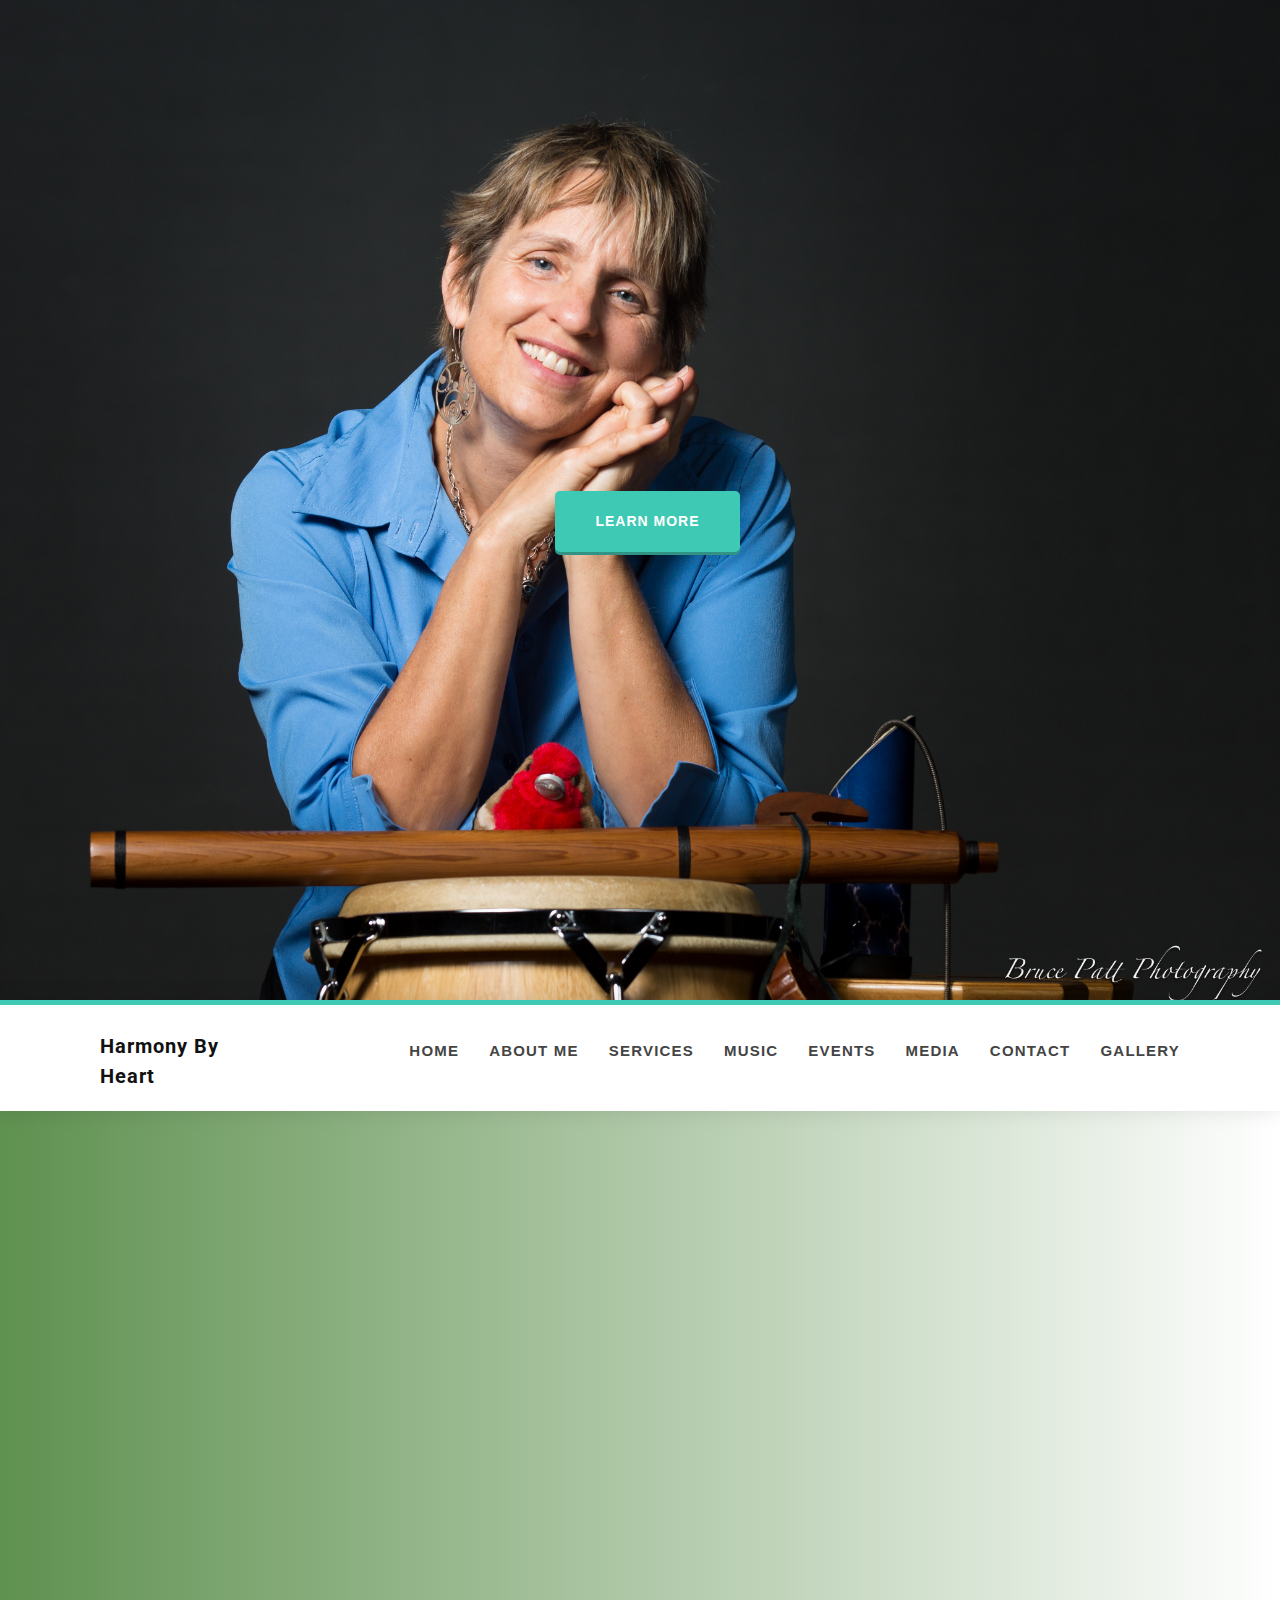
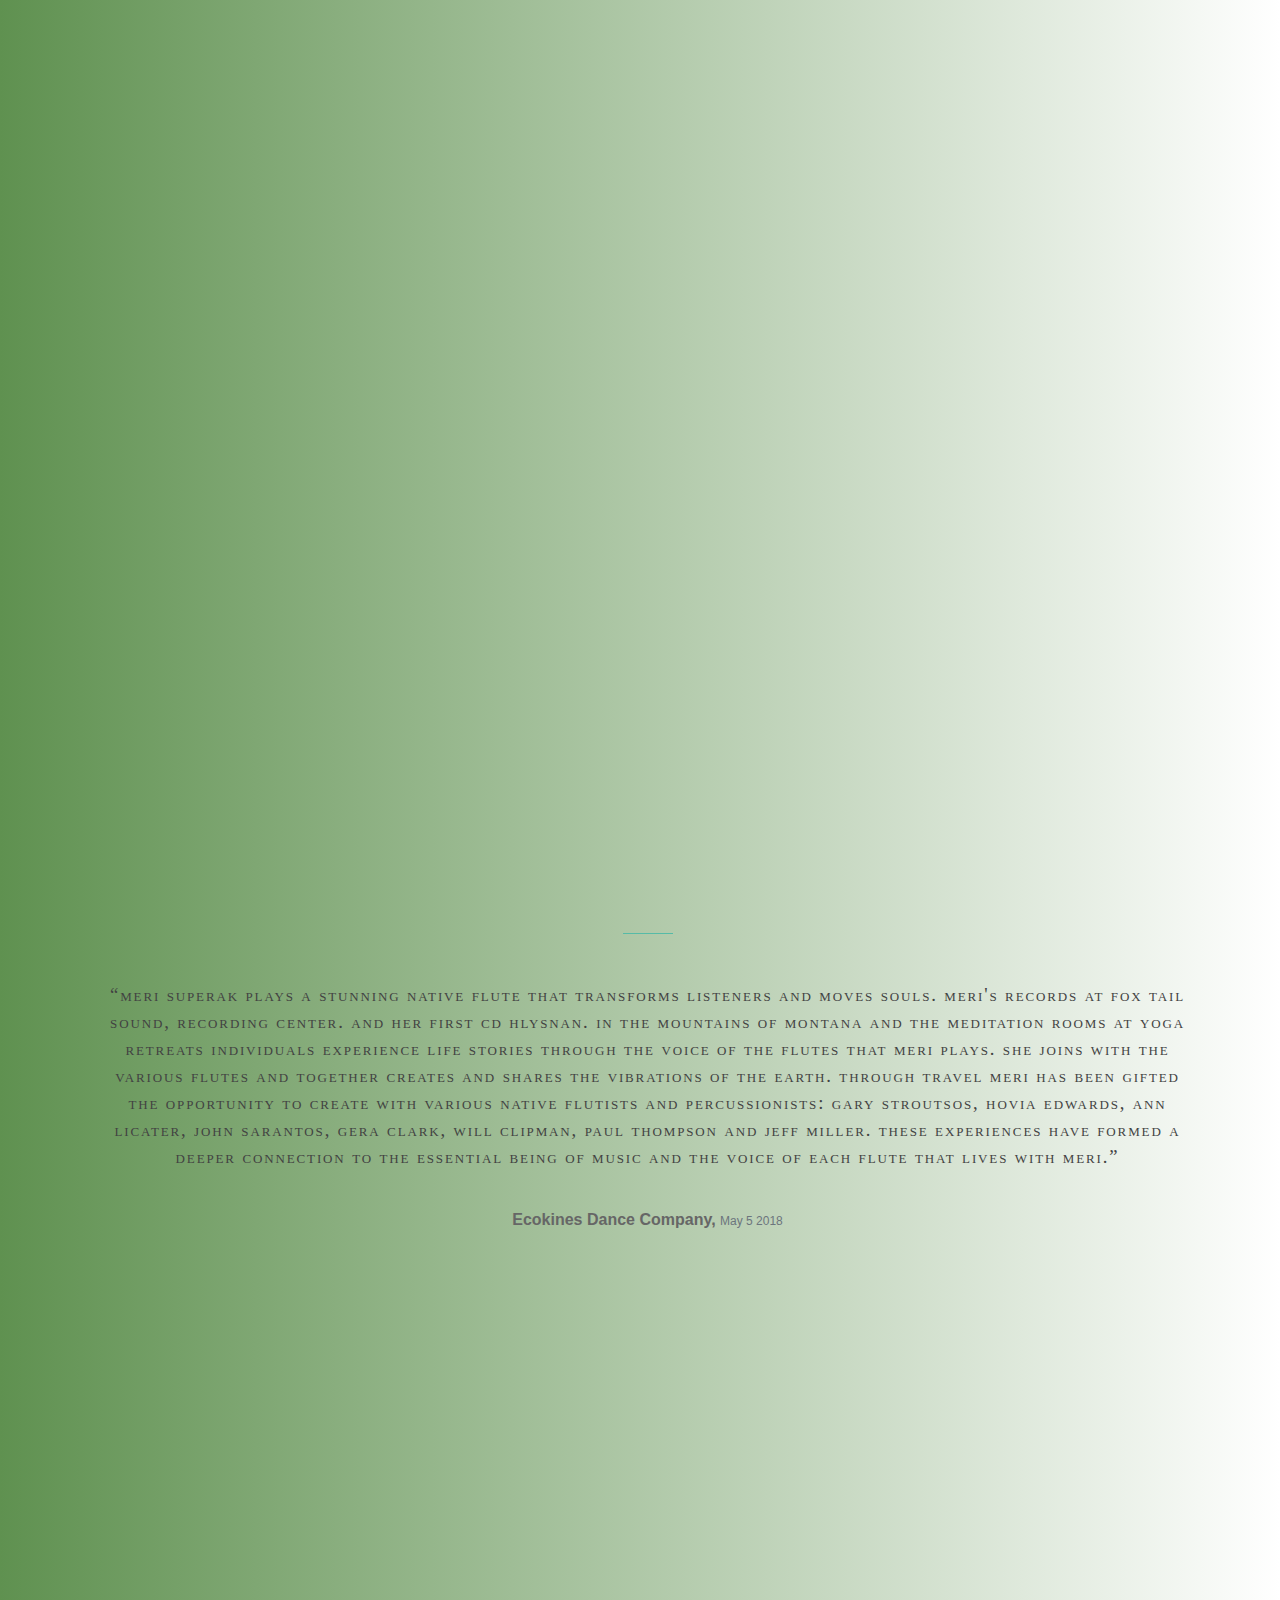
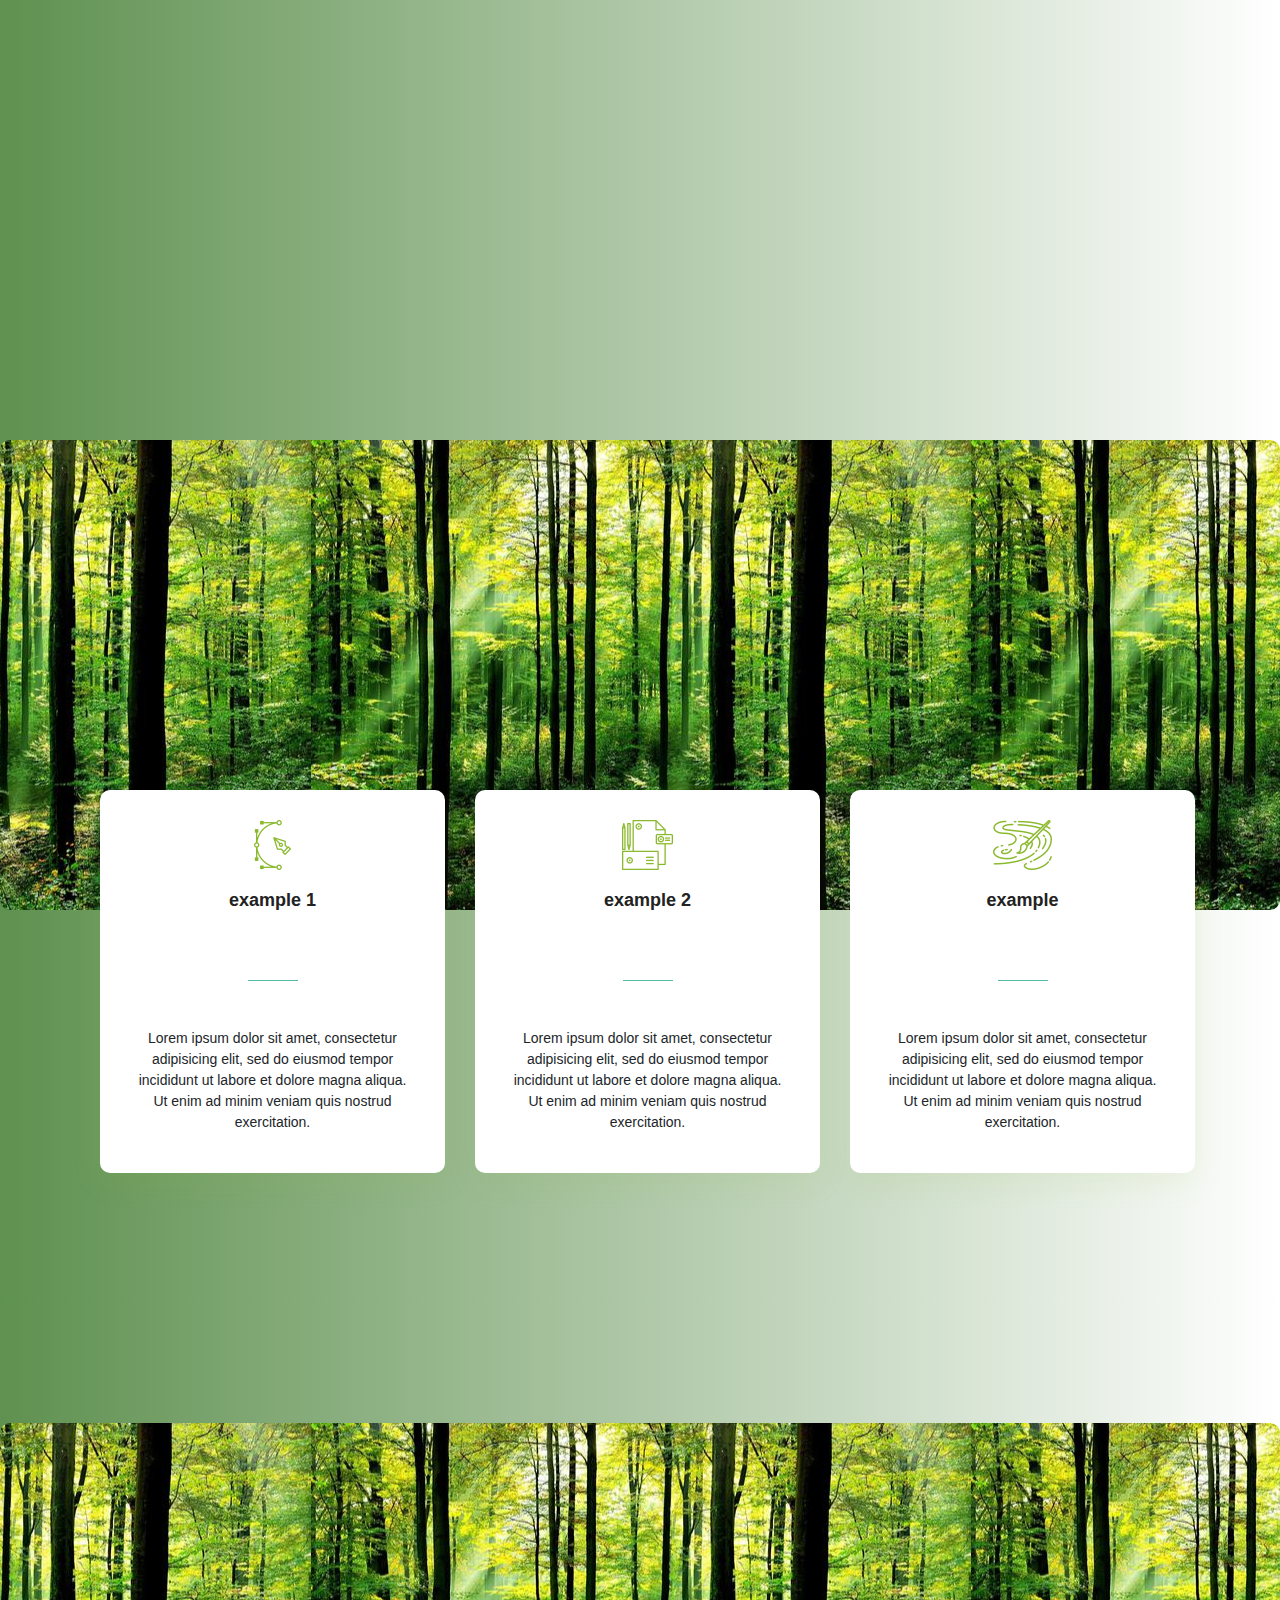
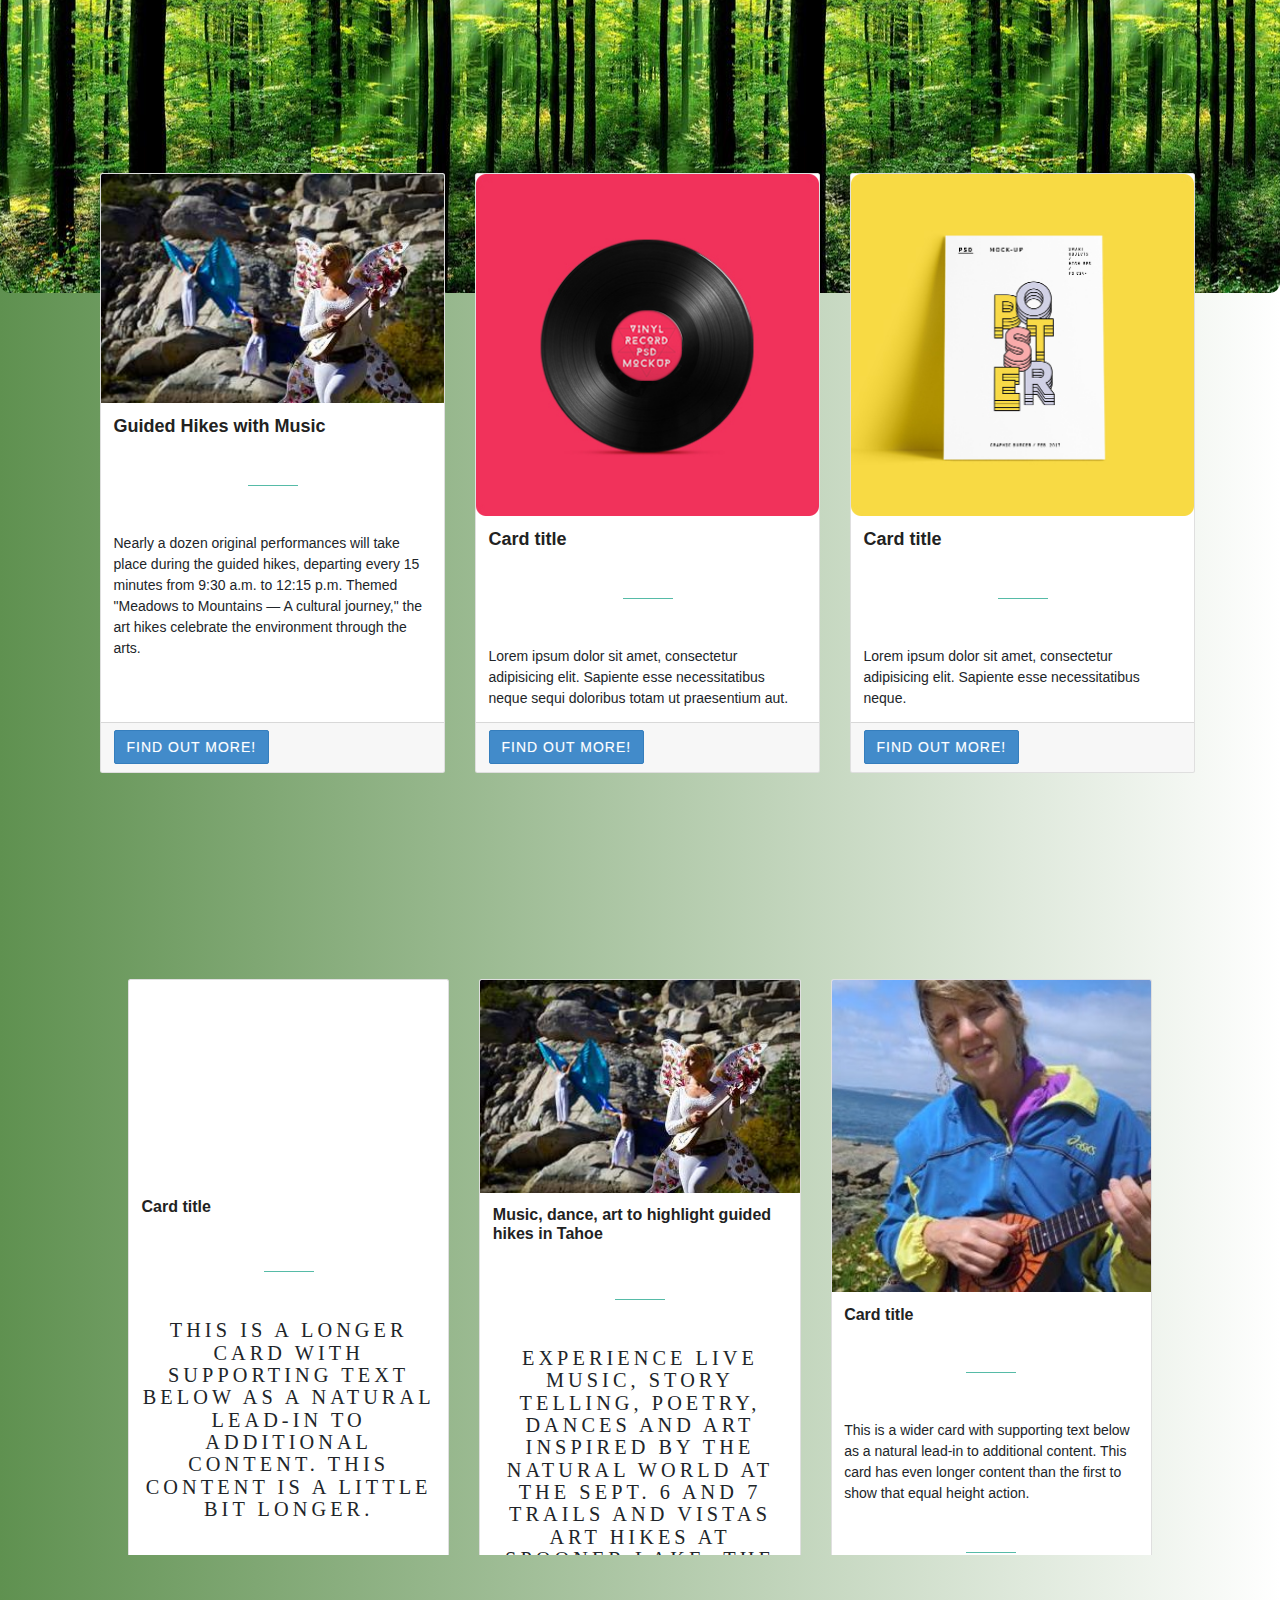
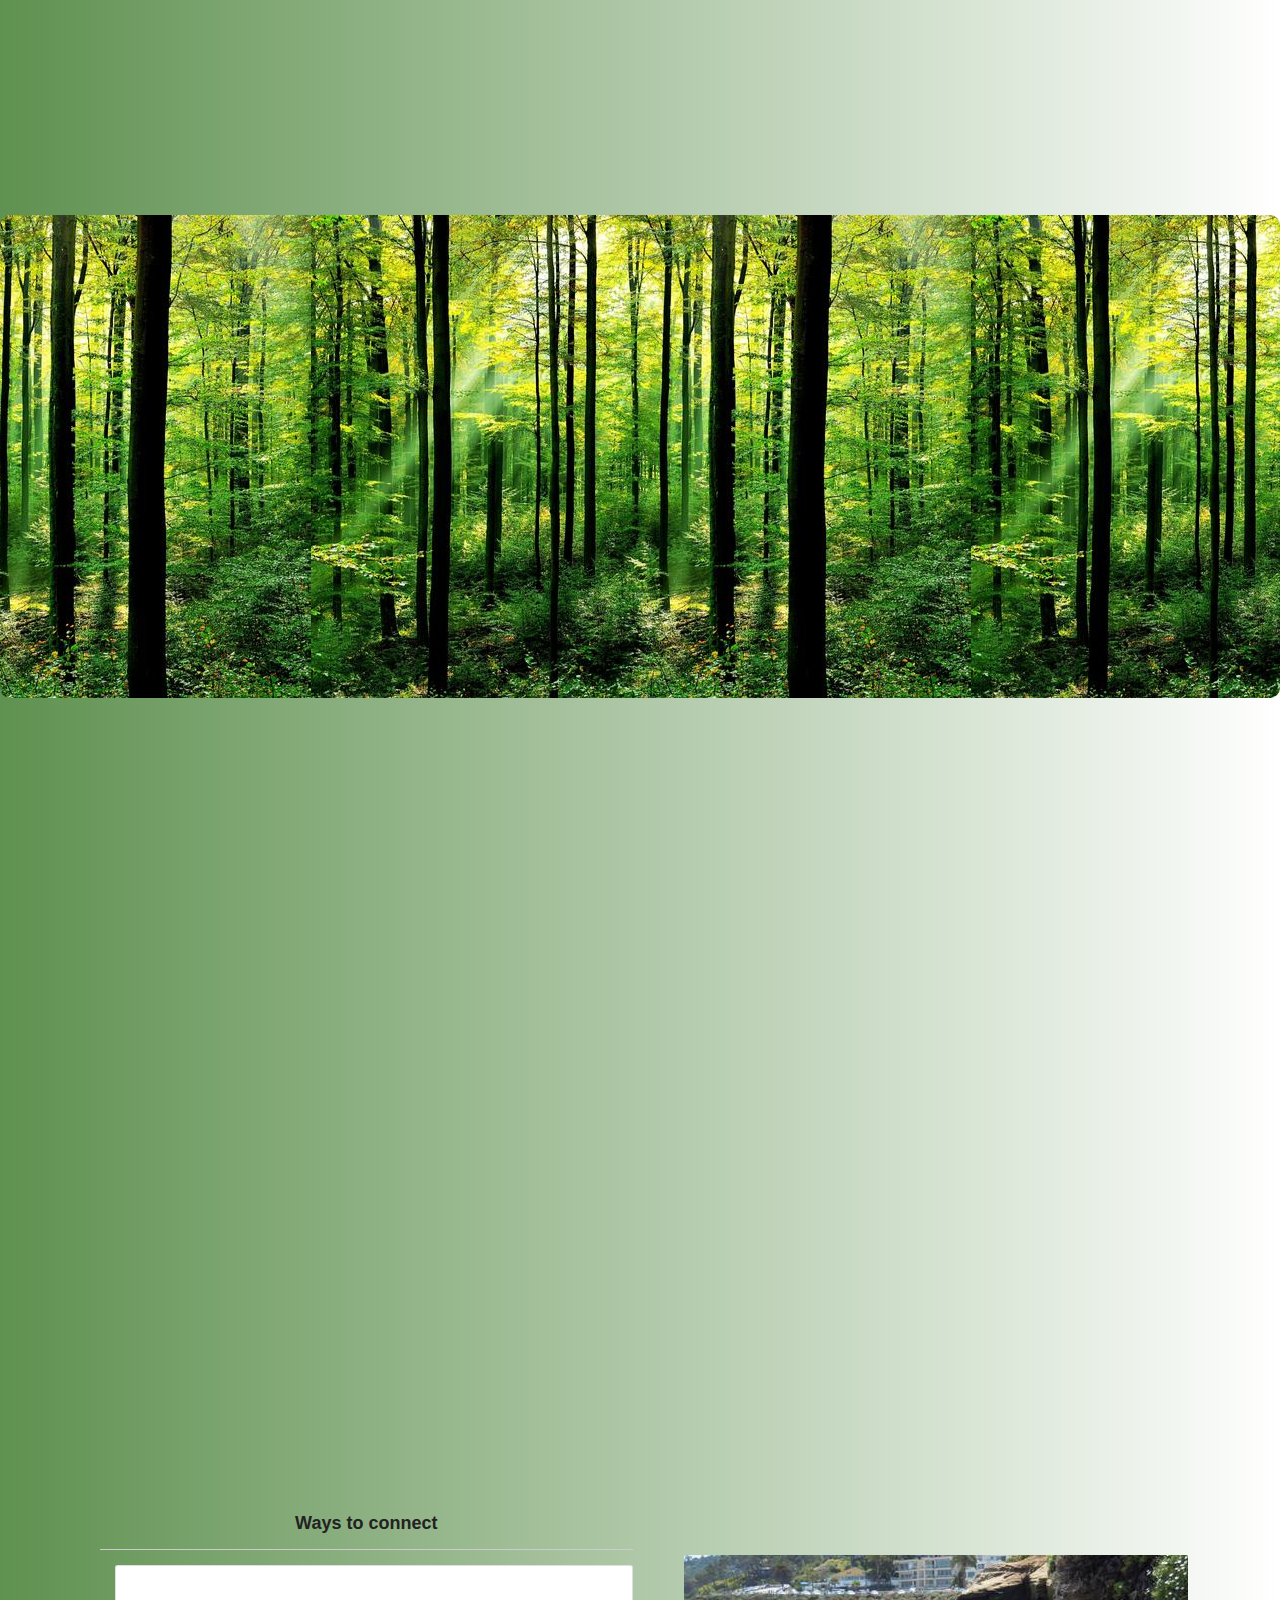
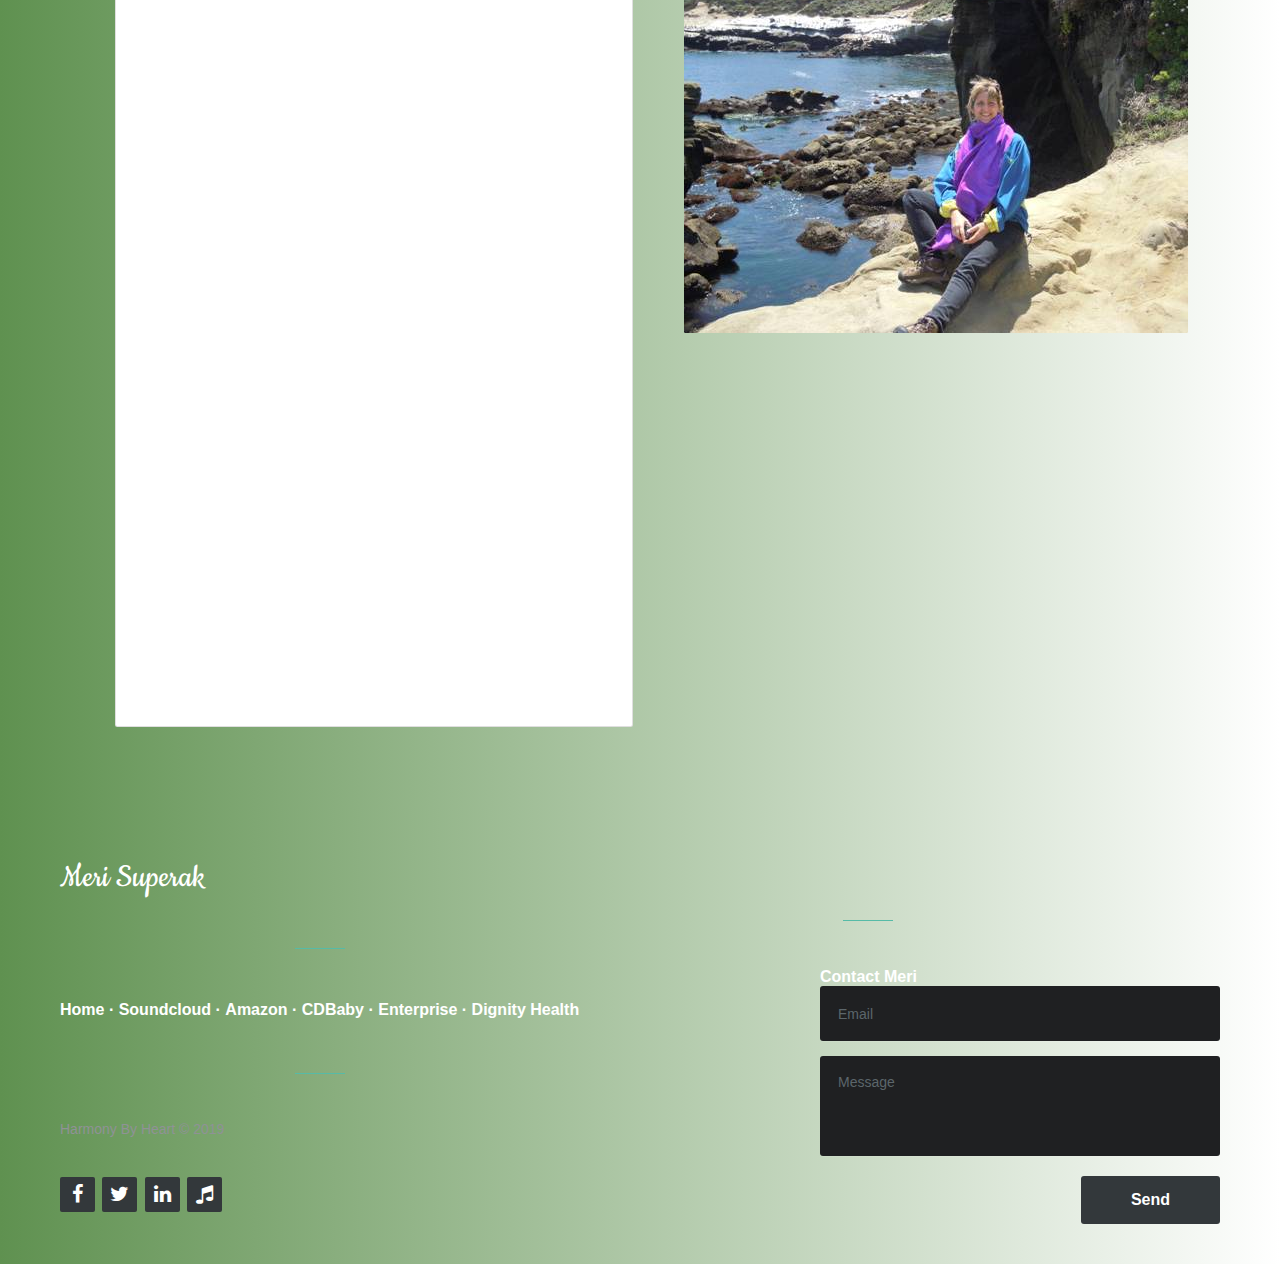
==== commit bfd05a5a: "met mary today" ====
--- a/index.html
+++ b/index.html
@@ -6,6 +6,9 @@
   <meta name="viewport" content="width=device-width, initial-scale=1.0">
 
   <!-- css -->
+  <link href='https://fonts.googleapis.com/css?family=Martel:400,400italic,900' rel='stylesheet' type='text/css'>
+  <link href='https://fonts.googleapis.com/css?family=Roboto+Condensed:300' rel='stylesheet' type='text/css'>
+
   <link rel="stylesheet" href="css/bootstrap.min.css">
   <link href="font-awesome/css/font-awesome.min.css" rel="stylesheet" type="text/css" />
   <link href="color/default.css" rel="stylesheet">
@@ -15,13 +18,12 @@
   <link href="css/animations.css" rel="stylesheet" />
   <link href="css/style.css" rel="stylesheet">
   <link href="css/aboutMeStyle.css" rel="stylesheet">
-  <!-- <link rel="stylesheet" href="css/magnific-popup.css">
-  <link rel="stylesheet" href="css/nice-select.css"> -->
-  <!-- <link rel="stylesheet" href="css/animate.min.css"> -->
-  <!-- <link rel="stylesheet" href="css/owl.carousel.css"> -->
   <link rel="stylesheet" href="css/main.css">
-
-  <!-- <link href="https://fonts.googleapis.com/css?family=Poppins:100,200,400,300,500,600,700" rel="stylesheet"> -->
+  <!-- footer -->
+  <link rel="stylesheet" href="css/demo.css">
+  <link rel="stylesheet" href="css/footer-distributed-with-contact-form.css">
+  <link rel="stylesheet" href="http://maxcdn.bootstrapcdn.com/font-awesome/4.2.0/css/font-awesome.min.css">
+  <link href="http://fonts.googleapis.com/css?family=Cookie" rel="stylesheet" type="text/css">
   <!-- SEO -->
   <title>Artist - Marry Superak</title>
   <meta name="description" content="Mary Superaks Musical Portfolio and more" />
@@ -45,7 +47,7 @@
       <div class="row">
         <div class="col-md-8 col-md-offset-2 text-center inner">
           <div class="animatedParent">
-            <h1 class="animated fadeInDown">MARY SUPERAK</h1>
+            <h1 class="animated fadeInDown">MERI SUPERAK</h1>
             <p class="animated fadeInUp">Music For The Heart And Soul</p>
           </div>
         </div>
@@ -66,7 +68,7 @@
         <div class="row">
           <div class="col-md-2">
             <div class="site-logo">
-              <a href="index.html" class="brand">Harmony ByHeart</a>
+              <a href="index.html" class="brand">Harmony By Heart</a>
             </div>
           </div>
           <div class="col-md-10">
@@ -98,66 +100,68 @@
     </nav>
   </div>
   <!-- /Navigation -->
-
-  <!-- Section: about -->
-  <section id="about" class="home-section">
-    <div class="container marginbot-50">
-      <div class="row">
-        <div class="col-lg-8 col-lg-offset-2">
-          <div class="animatedParent">
-            <div class="section-heading text-center animated bounceInDown">
-              <div class="jumbotron jumbotron-fluid">
-                <h1 class="display-4">Welcome!</h1>
-                <div class="col-lg-8 col-lg-offset-2 animatedParent">
-                  <!-- <img src="img/uke.jpg" class="rounded float-left" alt="..."> -->
-                  <div class="text-center">
-                    <p class="missionsubheadline">
-                      My Mission
-                    </p>
-                    <p class="missionheadline">
-                      Mission stament continued...
-                    </p>
-                    <a href="music.html" class="btn btn-skin btn-scroll">Testimonies</a>
-                  </div>
-                </div>
-              </div>
-              <div class="divider-header"></div>
-            </div>
-          </div>
-        </div>
-      </div>
-    </div>
-
-    <div class="container marginbot-25">
-      <div class="row">
-        <div class="col-lg-8 col-lg-offset-2">
-          <div class="animatedParent">
-            <div class="section-heading text-center animated bounceInDown">
-              <h2 class="h-bold">About Me</h2>
-              <div class="divider-header"></div>
-              <div class="container ">
-                <div class="row">
-                  <div class="wrapper">
-                    <div class="card bg-dark text-white">
-                      <img src="img/fluteatMT.JPG" class="card-img" alt="...">
-                      <div class="card-img-overlay">
-                        <div class="col-lg-8 col-lg-offset-2">
-                          <div class="text-center">
+  <!-- <wrapper class="pagewrapper"> -->
+    <!-- Section: about -->
+    <section id="about" class="home-section">
+      <div class="container marginbot-50">
+        <div class="row">
+          <div class="col-lg-8 col-lg-offset-2">
+            <div class="animatedParent">
+              <div class="section-heading text-center animated bounceInDown">
+                <div class="jumbotron jumbotron-fluid">
+                  <h1 class="display-4">Welcome!</h1>
+                  <div class="col-lg-8 col-lg-offset-2 animatedParent">
+                    <!-- <img src="img/uke.jpg" class="rounded float-left" alt="..."> -->
+                    <div class="text-center">
+                      <p class="missionsubheadline">
+                        My Mission
+                      </p>
+                      <p class="missionheadline">
+                        Mission stament continued...
+                      </p>
+                      <a href="music.html" class="btn btn-skin btn-scroll">Testimonies</a>
+                    </div>
+                  </div>
+                </div>
+                <div class="divider-header"></div>
+              </div>
+            </div>
+          </div>
+        </div>
+      </div>
+
+      <div class="container marginbot-25">
+        <div class="row">
+          <div class="col-lg-8 col-lg-offset-2">
+            <div class="animatedParent">
+              <div class="section-heading text-center animated bounceInDown">
+                <h2 class="h-bold">About Me</h2>
+                <div class="divider-header"></div>
+                <div class="container ">
+                  <div class="row">
+                    <div class="wrapper">
+                      <div class="card bg-dark text-white">
+                        <img src="img/fluteatMT.JPG" class="card-img" alt="...">
+                        <div class="card-img-overlay">
+                          <div class="col-lg-8 col-lg-offset-2">
+                            <div class="text-center">
+                            </div>
                           </div>
                         </div>
                       </div>
                     </div>
-                  </div>
-                  <div class="col-lg-8 col-lg-offset-2 animatedParent">
-                    <div class="text-center">
-                      <p class="nicep">
-                        As a Certified Therapeutic Music Practitioner I provide unobtrusive live music sessions – patients receive soothing music as a service, not as entertainment. As a Singer/songwriter, Musical Director and Multi-instrumentalist
-                        I tease
-                        new impressions from Modern, Classic, Baroque, Romantic and Celtic music, resulting in a smooth and jazzy sound. </p>
-                      <p class="nicep">
-                        My music sets a mood that invites the listener to feel good through laughter, reflection and opening up to the relaxing sounds created.
-                      </p>
-                      <a href="" class="btn btn-skin btn-scroll">More about me</a>
+                    <div class="col-lg-8 col-lg-offset-2 animatedParent">
+                      <div class="text-center">
+                        <p class="nicep">
+                          As a Certified Therapeutic Music Practitioner I provide unobtrusive live music sessions – patients receive soothing music as a service, not as entertainment. As a Singer/songwriter, Musical Director and
+                          Multi-instrumentalist
+                          I tease
+                          new impressions from Modern, Classic, Baroque, Romantic and Celtic music, resulting in a smooth and jazzy sound. </p>
+                        <p class="nicep">
+                          My music sets a mood that invites the listener to feel good through laughter, reflection and opening up to the relaxing sounds created.
+                        </p>
+                        <a href="" class="btn btn-skin btn-scroll">More about me</a>
+                      </div>
                     </div>
                   </div>
                 </div>
@@ -166,442 +170,340 @@
           </div>
         </div>
       </div>
-    </div>
-
-    <div class="container ">
-      <div class="row">
-        <div class="col-lg-8 col-lg-offset-2 animatedParent">
-          <div class="text-center">
-            <p class="nicep">
-              As a Certified Therapeutic Music Practitioner I provide unobtrusive live music sessions – patients receive soothing music as a service, not as entertainment. As a Singer/songwriter, Musical Director and Multi-instrumentalist I tease
-              new impressions from Modern, Classic, Baroque, Romantic and Celtic music, resulting in a smooth and jazzy sound. </p>
-            <p class="nicep">
-              My music sets a mood that invites the listener to feel good through laughter, reflection and opening up to the relaxing sounds created.
-            </p>
-            <a href="#service" class="btn btn-skin btn-scroll">Learn More</a>
-          </div>
-        </div>
-      </div>
-    </div>
-
-  </section>
-  <!-- /Section: about -->
-
-  <!-- Section: services -->
-  <section id="service" class="home-section">
-    <div class="container marginbot-25">
-      <div class="row">
-        <div class="col-lg-8 col-lg-offset-2 animatedParent">
-          <div class="section-heading text-center">
-            <h2 class="h-bold animated bounceInDown">What I Can do For You</h2>
-            <div class="divider-header"></div>
-          </div>
-        </div>
-      </div>
-    </div>
-
-    <div class="text-center">
+
+      <div class="container ">
+        <div class="row">
+          <div class="col-lg-8 col-lg-offset-2 animatedParent">
+            <div class="text-center">
+              <p class="nicep">“Meri Superak plays a stunning Native Flute that transforms listeners and moves souls. Meri's records at Fox Tail Sound, Recording Center. And her first CD Hlysnan. In the Mountains of Montana and the meditation
+                rooms at yoga retreats individuals experience life stories through the voice of the flutes that Meri plays. She joins with the various Flutes and together creates and shares the vibrations of the Earth.
+                Through travel Meri has been gifted the opportunity to create with various Native Flutists and percussionists: Gary Stroutsos, Hovia Edwards, Ann Licater, John Sarantos, Gera Clark, Will Clipman, Paul Thompson and Jeff Miller. These
+                experiences have formed a deeper connection to the essential being of music and the voice of each flute that lives with Meri.” <h5>
+                  <a class="aclass" href="http://ecokinesisdanceco.com/about.htm" target="_blank">Ecokines Dance Company, <small class="text-muted">May 5 2018</small></a>
+            </div>
+            <!-- <a href="#service" class="btn btn-skin btn-scroll">Learn More</a> -->
+          </div>
+        </div>
+      </div>
+    </section>
+    <!-- /Section: about -->
+
+    <!-- Section: services -->
+    <section id="service" class="home-section">
+      <div class="container marginbot-25">
+        <div class="row">
+          <div class="col-lg-8 col-lg-offset-2 animatedParent">
+            <div class="section-heading text-center">
+              <h2 class="h-bold animated bounceInDown">What I Can do For You</h2>
+              <div class="divider-header"></div>
+            </div>
+          </div>
+        </div>
+      </div>
+
+      <div class="text-center">
+        <div class="container">
+          <div class="row animatedParent">
+            <div class="col-md-4">
+              <div class="animated rotateInDownLeft">
+                <div class="service-box">
+                  <div class="service-icon">
+                    <span class="fa fa-heart fa-2x"></span>
+                  </div>
+                  <div class="service-desc">
+                    <h5>Certified Therapeutic Music Practitioner</h5>
+                    <div class="divider-header"></div>
+                    <p>
+                      Heal Through Music
+                    </p>
+                    <a href="#" class="btn btn-skin">Learn more</a>
+                  </div>
+                </div>
+              </div>
+            </div>
+            <div class="col-md-4">
+              <div class="animated rotateInDownLeft slow">
+                <div class="service-box">
+                  <div class="service-icon">
+                    <span class="fa fa-music fa-2x"></span>
+                  </div>
+                  <div class="service-desc">
+                    <h5>Artist</h5>
+                    <div class="divider-header"></div>
+                    <p>
+                      Guitar, Voice, Ukulele, and
+                      Native American Flute </p>
+                    <a href="#" class="btn btn-skin">Learn more</a>
+                  </div>
+                </div>
+              </div>
+            </div>
+            <div class="col-md-4">
+              <div class="animated rotateInDownLeft slower">
+                <div class="service-box">
+                  <div class="service-icon">
+                    <span class="fa fa-bullhorn fa-2x"></span>
+                  </div>
+                  <div class="service-desc">
+                    <h5>Composer Director</h5>
+                    <div class="divider-header"></div>
+                    <p>
+                      TExt needed from you
+                    </p>
+                    <a href="#" class="btn btn-skin">Learn more</a>
+                  </div>
+                </div>
+              </div>
+            </div>
+          </div>
+        </div>
+      </div>
+    </section>
+    <!-- service end -->
+    <br><br>
+    <!-- Start more service Area -->
+    <section class="service-area section-gap relative">
+      <div class="overlay overlay-bg"></div>
       <div class="container">
-        <div class="row animatedParent">
-          <div class="col-md-4">
-            <div class="animated rotateInDownLeft">
-              <div class="service-box">
-                <div class="service-icon">
-                  <span class="fa fa-heart fa-2x"></span>
-                </div>
-                <div class="service-desc">
-                  <h5>Certified Therapeutic Music Practitioner</h5>
-                  <div class="divider-header"></div>
-                  <p>
-                    some text I need from you marry
-                  </p>
-                  <a href="#" class="btn btn-skin">Learn more</a>
-                </div>
-              </div>
-            </div>
-          </div>
-          <div class="col-md-4">
-            <div class="animated rotateInDownLeft slow">
-              <div class="service-box">
-                <div class="service-icon">
-                  <span class="fa fa-music fa-2x"></span>
-                </div>
-                <div class="service-desc">
-                  <h5>Artist</h5>
-                  <div class="divider-header"></div>
-                  <p>
-                    Text I need from you
-                  </p>
-                  <a href="#" class="btn btn-skin">Learn more</a>
-                </div>
-              </div>
-            </div>
-          </div>
-          <div class="col-md-4">
-            <div class="animated rotateInDownLeft slower">
-              <div class="service-box">
-                <div class="service-icon">
-                  <span class="fa fa-bullhorn fa-2x"></span>
-                </div>
-                <div class="service-desc">
-                  <h5>Composer Director</h5>
-                  <div class="divider-header"></div>
-                  <p>
-                    Again more text needed
-                  </p>
-                  <a href="#" class="btn btn-skin">Learn more</a>
-                </div>
-              </div>
-            </div>
-          </div>
-        </div>
-      </div>
-    </div>
-  </section>
-  <!-- service end -->
-  <br><br>
-  <!-- Start more service Area -->
-  <section class="service-area section-gap relative">
-    <div class="overlay overlay-bg"></div>
-    <div class="container">
-      <div class="row d-flex justify-content-center">
-        <div class="menu-content pb-60 col-lg-10 animatedParent">
-          <div class="title text-center">
-            <h1 class="mb-10 text-white animated bounceInDown">Other services offered</h1>
-            <p class="h-bold text-white animated bounceInDown">Some great text to bring the user closer to you again</p>
-          </div>
-        </div>
-      </div>
-    </div>
-  </section>
-  <!-- End  more service Area -->
-
-  <!-- Start services Area -->
-  <section class="services-area pb-100">
-    <div class="container">
-      <div class="row">
-        <div class="col-lg-4">
-          <div class="single-service">
-            <img class="img-fluid" src="img/s1.png" alt="">
-            <h4>example 1</h4>
-            <p>
-              Lorem ipsum dolor sit amet, consectetur adipisicing elit, sed do eiusmod tempor incididunt ut labore et dolore magna aliqua. Ut enim ad minim veniam quis nostrud exercitation.
-            </p>
-          </div>
-        </div>
-        <div class="col-lg-4">
-          <div class="single-service">
-            <img class="img-fluid" src="img/s2.png" alt="">
-            <h4>example 2</h4>
-            <p>
-              Lorem ipsum dolor sit amet, consectetur adipisicing elit, sed do eiusmod tempor incididunt ut labore et dolore magna aliqua. Ut enim ad minim veniam quis nostrud exercitation.
-            </p>
-          </div>
-        </div>
-        <div class="col-lg-4">
-          <div class="single-service">
-            <img class="img-fluid" src="img/s3.png" alt="">
-            <h4>example</h4>
-            <p>
-              Lorem ipsum dolor sit amet, consectetur adipisicing elit, sed do eiusmod tempor incididunt ut labore et dolore magna aliqua. Ut enim ad minim veniam quis nostrud exercitation.
-            </p>
-          </div>
-        </div>
-      </div>
-    </div>
-  </section>
-  <!-- End extra services Area -->
-
-  <!-- music section -->
-  <!-- music end  -->
-
-  <!-- /events-->
-  <section id="events" class="home-section">
-    <section class="service-area section-gap relative">
-      <div class="container-fluid">
+        <div class="row d-flex justify-content-center">
+          <div class="menu-content pb-60 col-lg-10 animatedParent">
+            <div class="title text-center">
+              <h1 class="mb-10 text-white animated bounceInDown">Other services offered</h1>
+              <p class="h-bold text-white animated bounceInDown">Some great text to bring the user closer to you again</p>
+            </div>
+          </div>
+        </div>
+      </div>
+    </section>
+    <!-- End  more service Area -->
+
+    <!-- Start services Area -->
+    <section class="services-area pb-100">
+      <div class="container">
+        <div class="row">
+          <div class="col-lg-4">
+            <div class="single-service">
+              <img class="img-fluid" src="img/s1.png" alt="">
+              <h4>example 1</h4>
+              <p>
+                Lorem ipsum dolor sit amet, consectetur adipisicing elit, sed do eiusmod tempor incididunt ut labore et dolore magna aliqua. Ut enim ad minim veniam quis nostrud exercitation.
+              </p>
+            </div>
+          </div>
+          <div class="col-lg-4">
+            <div class="single-service">
+              <img class="img-fluid" src="img/s2.png" alt="">
+              <h4>example 2</h4>
+              <p>
+                Lorem ipsum dolor sit amet, consectetur adipisicing elit, sed do eiusmod tempor incididunt ut labore et dolore magna aliqua. Ut enim ad minim veniam quis nostrud exercitation.
+              </p>
+            </div>
+          </div>
+          <div class="col-lg-4">
+            <div class="single-service">
+              <img class="img-fluid" src="img/s3.png" alt="">
+              <h4>example</h4>
+              <p>
+                Lorem ipsum dolor sit amet, consectetur adipisicing elit, sed do eiusmod tempor incididunt ut labore et dolore magna aliqua. Ut enim ad minim veniam quis nostrud exercitation.
+              </p>
+            </div>
+          </div>
+        </div>
+      </div>
+    </section>
+    <!-- End extra services Area -->
+
+    <!-- music section -->
+    <!-- music end  -->
+
+    <!-- /events-->
+    <section id="events" class="home-section">
+      <section class="service-area section-gap relative">
+        <div class="overlay overlay-bg"></div>
+        <div class="container">
+          <div class="row d-flex justify-content-center">
+            <div class="menu-content pb-60 col-lg-10 animatedParent">
+              <div class="title text-center">
+                <h1 class="mb-10 text-white animated bounceInDown">Events Upcoming</h1>
+                <p class="h-bold text-white animated bounceInDown">Some great text to bring the user closer to you again</p>
+              </div>
+            </div>
+          </div>
+        </div>
+      </section>
+
+      <!--events end  -->
+
+      <!-- Page Content -->
+      <section class="services-area pb-100">
+        <div class="container">
+          <div class="overlay overlay-bg"></div>
+          <div class="row">
+            <div class="col-md-4 mb-5">
+              <div class="card h-100">
+                <img class="card-img-top" src="img/event1.jpg" alt="">
+                <div class="card-body">
+                  <h4 class="card-title">Guided Hikes with Music</h4>
+                  <p class="card-text">Nearly a dozen original performances will take place during the guided hikes, departing every 15 minutes from 9:30 a.m. to 12:15 p.m. Themed "Meadows to Mountains — A cultural journey," the art hikes celebrate
+                    the environment through the arts.</p>
+                </div>
+                <div class="card-footer">
+                  <a href="https://www.sierrasun.com/news/local/music-dance-art-to-highlight-guided-hikes-in-tahoe/" class="btn btn-primary">Find Out More!</a>
+                </div>
+              </div>
+            </div>
+            <div class="col-md-4 mb-5">
+              <div class="card h-100">
+                <img class="card-img-top" src="img/p2.jpg" alt="">
+                <div class="card-body">
+                  <h4 class="card-title">Card title</h4>
+                  <p class="card-text">Lorem ipsum dolor sit amet, consectetur adipisicing elit. Sapiente esse necessitatibus neque sequi doloribus totam ut praesentium aut.</p>
+                </div>
+                <div class="card-footer">
+                  <a href="#" class="btn btn-primary">Find Out More!</a>
+                </div>
+              </div>
+            </div>
+            <div class="col-md-4 mb-5">
+              <div class="card h-100">
+                <img class="card-img-top" src="img/p3.jpg" alt="">
+                <div class="card-body">
+                  <h4 class="card-title">Card title</h4>
+                  <p class="card-text">Lorem ipsum dolor sit amet, consectetur adipisicing elit. Sapiente esse necessitatibus neque.</p>
+                </div>
+                <div class="card-footer">
+                  <a href="#" class="btn btn-primary">Find Out More!</a>
+                </div>
+              </div>
+            </div>
+          </div>
+          <!-- /.row -->
+        </div>
+      </section>
+
+      <section>
+        <div class="wrapper">
+          <div class="animatedParent">
+            <div class="section-heading text-center">
+              <h2 class="h-bold animated bounceInDown">Past Events</h2>
+              <div class="divider-header"></div>
+            </div>
+          </div>
+          <div class=" videowrapper">
+            <div class="card-deck">
+              <div class="card">
+                <div class=" videowrapper">
+                  <iframe width="560" height="315" src="https://www.youtube.com/embed/DF5vBvEx9Cc" frameborder="0" allow="accelerometer; autoplay; encrypted-media; gyroscope; picture-in-picture" allowfullscreen></iframe> </div>
+                <div class="card-body">
+                  <h5 class="card-title">Card title</h5>
+                  <p class="test1">This is a longer card with supporting text below as a natural lead-in to additional content. This content is a little bit longer.</p>
+                  <p class="card-text"><small class="text-muted">Last updated 3 mins ago</small></p>
+                </div>
+              </div>
+              <div class="card">
+                <img src="img/event1.jpg" class="card-img-top" alt="...">
+                <div class="card-body">
+                  <h5 class="card-title">Music, dance, art to highlight guided hikes in Tahoe</h5>
+                  <p class="test1">Experience live music, story telling, poetry, dances and art inspired by the natural world at the Sept. 6 and 7 Trails and Vistas Art Hikes at Spooner Lake. The three-mile hike guided art hike will be held in
+                    Lake
+                    Tahoe Nevada State Park.</p>
+                </div>
+              </div>
+              <div class="card">
+                <img src="img/uke.jpg" class="card-img-top" alt="...">
+                <div class="card-body">
+                  <h5 class="card-title">Card title</h5>
+                  <p class="card-text">This is a wider card with supporting text below as a natural lead-in to additional content. This card has even longer content than the first to show that equal height action.</p>
+                  <p class="card-text"><small class="text-muted">Last updated 3 mins ago</small></p>
+                </div>
+              </div>
+            </div>
+          </div>
+        </div>
+      </section>
+      <!-- Events End -->
+    </section>
+
+
+
+
+    <!-- <section class="service-area section-gap relative">
+      <div class="overlay overlay-bg"></div>
+      <div class="container">
+        <div class="row d-flex justify-content-center">
+          <div class="menu-content pb-60 col-lg-10 animatedParent">
+            <div class="title text-center">
+              <h1 class="mb-10 text-white animated bounceInDown">Latest Media</h1>
+              <p class="h-bold text-white animated bounceInDown">Some great text to bring the user closer to you again</p>
+              <div class="wrapper">
+                <div class=" videowrapper">
+                  <iframe width="560" height="315" src="https://www.youtube.com/embed/DF5vBvEx9Cc" frameborder="0" allow="accelerometer; autoplay; encrypted-media; gyroscope; picture-in-picture" allowfullscreen></iframe>
+                </div>
+              </div>
+            </div>
+          </div>
+        </div>
+      </div>
+    </section> -->
+
+
+
+    <!-- Media video -->
+    <section id="media" class="home-section">
+      <section class="service-area section-gap relative" id="media">
         <div class="overlay overlay-bg"></div>
         <div class="container">
           <div class="row d-flex justify-content-center">
             <div class="menu-content pb-60 col-lg-10">
               <div class="animatedParent">
-                <header class="jumbotron my-4">
-                  <div class="section-heading text-center">
-                    <h1 class="display-3 text-center animated bounceInDown">Upcoming Events!</h1>
-                    <div class="divider-header"></div>
-                    <p class="lead text-center animated bounceInDown">A great line to get your fans excited about you.</p>
-                    <div style="text-align:center;">
-                      <a href="#" class="btn btn-primary btn-lg align-center">Purchase Tickets</a>
-                    </div>
-                  </div>
-                </header>
-              </div>
-            </div>
-          </div>
-        </div>
-      </div>
-    </section>
-    <!--events end  -->
-
-    <!-- Page Content -->
-    <section>
-      <div class="container">
-        <div class="row">
-          <div class="col-md-4 mb-5">
-            <div class="card h-100">
-              <img class="card-img-top" src="img/p1.jpg" alt="">
-              <div class="card-body">
-                <h4 class="card-title">Card title</h4>
-                <p class="card-text">Lorem ipsum dolor sit amet, consectetur adipisicing elit. Sapiente esse necessitatibus neque sequi doloribus.</p>
-              </div>
-              <div class="card-footer">
-                <a href="#" class="btn btn-primary">Find Out More!</a>
-              </div>
-            </div>
-          </div>
-          <div class="col-md-4 mb-5">
-            <div class="card h-100">
-              <img class="card-img-top" src="img/p2.jpg" alt="">
-              <div class="card-body">
-                <h4 class="card-title">Card title</h4>
-                <p class="card-text">Lorem ipsum dolor sit amet, consectetur adipisicing elit. Sapiente esse necessitatibus neque sequi doloribus totam ut praesentium aut.</p>
-              </div>
-              <div class="card-footer">
-                <a href="#" class="btn btn-primary">Find Out More!</a>
-              </div>
-            </div>
-          </div>
-          <div class="col-md-4 mb-5">
-            <div class="card h-100">
-              <img class="card-img-top" src="img/p3.jpg" alt="">
-              <div class="card-body">
-                <h4 class="card-title">Card title</h4>
-                <p class="card-text">Lorem ipsum dolor sit amet, consectetur adipisicing elit. Sapiente esse necessitatibus neque.</p>
-              </div>
-              <div class="card-footer">
-                <a href="#" class="btn btn-primary">Find Out More!</a>
-              </div>
-            </div>
-          </div>
-        </div>
-        <!-- /.row -->
-      </div>
-    </section>
-    <!-- Page Features -->
-    <div class="row text-center">
-
-      <div class="col-sm-3 col-md-3 mb-3">
-        <div class="card h-100">
-          <img class="card-img-top" src="img/p4.jpg" alt="">
-          <div class="card-body">
-            <h4 class="card-title">Event title</h4>
-            <p class="card-text">Lorem ipsum dolor sit amet, consectetur adipisicing elit. Sapiente esse necessitatibus neque.</p>
-          </div>
-          <div class="card-footer">
-            <a href="#" class="btn btn-primary">Find Out More!</a>
-          </div>
-        </div>
-      </div>
-
-      <div class="col-sm-3 col-md-3 mb-3">
-        <div class="card h-100">
-          <img class="card-img-top" src="img/p5.jpg" alt="">
-          <div class="card-body">
-            <h4 class="card-title">Event title</h4>
-            <p class="card-text">Lorem ipsum dolor sit amet, consectetur adipisicing elit. Explicabo magni sapiente, tempore debitis beatae culpa natus architecto.</p>
-          </div>
-          <div class="card-footer">
-            <a href="#" class="btn btn-primary">Find Out More!</a>
-          </div>
-        </div>
-      </div>
-
-      <div class="col-sm-3 col-md-3 mb-3">
-        <div class="card h-100">
-          <img class="card-img-top" src="img/p6.jpg" alt="">
-          <div class="card-body">
-            <h4 class="card-title">Event title</h4>
-            <p class="card-text">Lorem ipsum dolor sit amet, consectetur adipisicing elit. Sapiente esse necessitatibus neque.</p>
-          </div>
-          <div class="card-footer">
-            <a href="#" class="btn btn-primary">Find Out More!</a>
-          </div>
-        </div>
-      </div>
-
-      <div class="col-sm-3 col-md-3 mb-3">
-        <div class="card h-100">
-          <div class=" videowrapper">
-            <iframe width="560" height="315" src="https://www.youtube.com/embed/hHW1oY26kxQ" frameborder="0" allow="accelerometer; autoplay; encrypted-media; gyroscope; picture-in-picture" allowfullscreen></iframe>
-          </div>
-          <div class="card-body">
-            <h4 class="card-title">Event title</h4>
-            <p class="card-text">Lorem ipsum dolor sit amet, consectetur adipisicing elit. Explicabo magni sapiente, tempore debitis beatae culpa natus architecto.</p>
-          </div>
-          <div class="card-footer">
-            <a href="#" class="btn btn-primary">Find Out More!</a>
-          </div>
-        </div>
-      </div>
-
-    </div>
-    <!-- /.row -->
-
-    </div>
-    <!-- </div> -->
-
-    <div class="wrapper">
-      <div class="animatedParent">
-        <div class="section-heading text-center">
-          <h2 class="h-bold animated bounceInDown">Past Events</h2>
-          <div class="divider-header"></div>
-        </div>
-      </div>
-      <div class=" videowrapper">
-        <div class="card-deck">
-          <div class="card">
+                <div class="section-heading text-center">
+                  <h1 class="h-bold text-white animated bounceInDown">Latest Media</h1>
+                  <div class="divider-header"></div>
+                  <p class="h-bold text-white missionsubheadline animated bounceInDown">Some great text to bring the user closer to you again</p>
+                </div>
+              </div>
+            </div>
+          </div>
+        </div>
+      </section>
+      <section class="services-area pb-100">
+        <div class="container">
+          <div class="overlay overlay-bg"></div>
+          <div class="wrapper">
             <div class=" videowrapper">
-              <iframe width="560" height="315" src="https://www.youtube.com/embed/hHW1oY26kxQ" frameborder="0" allow="accelerometer; autoplay; encrypted-media; gyroscope; picture-in-picture" allowfullscreen></iframe>
-            </div>
-            <div class="card-body">
-              <h5 class="card-title">Card title</h5>
-              <p class="card-text">This is a longer card with supporting text below as a natural lead-in to additional content. This content is a little bit longer.</p>
-              <p class="card-text"><small class="text-muted">Last updated 3 mins ago</small></p>
-            </div>
-          </div>
-          <div class="card">
-            <img src="img/uke.jpg" class="card-img-top" alt="...">
-            <div class="card-body">
-              <h5 class="card-title">Card title</h5>
-              <p class="card-text">This card has supporting text below as a natural lead-in to additional content.</p>
-              <p class="card-text"><small class="text-muted">Last updated 3 mins ago</small></p>
-            </div>
-          </div>
-          <div class="card">
-            <img src="img/uke.jpg" class="card-img-top" alt="...">
-            <div class="card-body">
-              <h5 class="card-title">Card title</h5>
-              <p class="card-text">This is a wider card with supporting text below as a natural lead-in to additional content. This card has even longer content than the first to show that equal height action.</p>
-              <p class="card-text"><small class="text-muted">Last updated 3 mins ago</small></p>
-            </div>
-          </div>
-        </div>
-      </div>
-    </div>
-  </section>
-  <!-- Events End -->
-
-
-  <!-- Media video -->
-  <section class="service-area section-gap relative" id="media">
-    <div class="overlay overlay-bg"></div>
-    <div class="container">
-      <div class="row d-flex justify-content-center">
-        <div class="menu-content pb-60 col-lg-10">
+              <iframe width="560" height="315" src="https://www.youtube.com/embed/DF5vBvEx9Cc" frameborder="0" allow="accelerometer; autoplay; encrypted-media; gyroscope; picture-in-picture" allowfullscreen></iframe>
+            </div>
+          </div>
+        </div>
+      </section>
+    </section>
+    <!-- Video end -->
+
+    <!-- Section: contact -->
+    <section id="contact" class="home-section nopadd-bot text-center">
+      <div class="container marginbot-25">
+        <div class="col-lg-8 col-lg-offset-2">
           <div class="animatedParent">
             <div class="section-heading text-center">
-              <h1 class="h-bold text-white animated bounceInDown">Latest Media</h1>
+              <h2 class="h-bold animated bounceInDown">Get in touch with me</h2>
               <div class="divider-header"></div>
-              <p class="h-bold text-white missionsubheadline animated bounceInDown">Some great text to bring the user closer to you again</p>
-            </div>
-          </div>
-        </div>
-      </div>
-      <div class="wrapper">
-        <div class=" videowrapper">
-          <iframe width="560" height="315" src="https://www.youtube.com/embed/hHW1oY26kxQ" frameborder="0" allow="accelerometer; autoplay; encrypted-media; gyroscope; picture-in-picture" allowfullscreen></iframe>
-        </div>
-      </div>
-    </div>
-  </section>
-  <!-- Video end -->
-
-  <!-- Section: contact -->
-  <section id="contact" class="home-section nopadd-bot text-center">
-    <div class="container marginbot-25">
-      <div class="col-lg-8 col-lg-offset-2">
-        <div class="animatedParent">
-          <div class="section-heading text-center">
-            <h2 class="h-bold animated bounceInDown">Get in touch with me</h2>
-            <div class="divider-header"></div>
-          </div>
-        </div>
-      </div>
-      <div class="row">
-        <div class="col-md-8 mb-6">
-          <h4>Send Message</h4>
-          <hr>
-          <div id="sendmessage">Your message has been sent. Thank you!</div>
-          <div id="errormessage"></div>
-          <form id="contact-form" action="" method="post" role="form" class="contactForm">
-            <div class="row marginbot-20">
-              <div class="col-md-6 xs-marginbot-20">
-                <div class="form-group">
-                  <input type="text" name="name" class="form-control" id="name" placeholder="Your Name" data-rule="minlen:4" data-msg="Please enter at least 4 chars" />
-                  <div class="validation"></div>
-                </div>
-              </div>
-              <div class="col-md-6">
-                <div class="form-group">
-                  <input type="email" class="form-control" name="email" id="email" placeholder="Your Email" data-rule="email" data-msg="Please enter a valid email" />
-                  <div class="validation"></div>
-                </div>
-              </div>
-            </div>
-            <div class="row">
-              <div class="col-md-12">
-                <div class="form-group">
-                  <input type="text" class="form-control" name="subject" id="subject" placeholder="Subject" data-rule="minlen:4" data-msg="Please enter at least 8 chars of subject" />
-                  <div class="validation"></div>
-                </div>
-                <div class="form-group">
-                  <textarea class="form-control" name="message" rows="5" data-rule="required" data-msg="Please write something for us" placeholder="Message"></textarea>
-                  <div class="validation"></div>
-                </div>
-                <button type="submit" class="btn btn-skin btn-lg btn-block" id="btnContactUs">
-                  Send Message</button>
-              </div>
-            </div>
-          </form>
-        </div>
-        <div class="col-md-8 mb-6">
-          <h4>Connect</h4>
-          <hr>
-          <address>
-            <strong>Social platforms</strong>
-            <br>3481 Melrose Place
-            <br>Beverly Hills, CA 90210
-            <br>
-          </address>
-          <address>
-            <abbr title="Phone">P:</abbr>
-            (123) 456-7890
-            <br>
-            <abbr title="Email">E:</abbr>
-            <a href="mailto:#">merisuperak@gmail.com</a>
-          </address>
-        </div>
-      </div>
-    </div>
-  </section>
-  <!-- /Section: contact -->
-  <br>
-  <br>
-  <div class="container-fluid">
-    <div class="overlay overlay-bg"></div>
-    <div class="container">
-      <div class="row d-flex justify-content-center">
-        <div class="menu-content pb-60 col-lg-10">
-          <div class="animatedParent">
-            <header class="jumbotron my-4">
-              <div class="section-heading text-center">
-                <div class="section-area  relative text-center">
-                  <div class="card text-center">
-                    <div class="card-body">
-                      <h5 class="h-bold animated bounceInDown">Card title</h5>
-                      <p class="card-text  animated bounceInDown">This is a wider card with supporting text below as a natural lead-in to additional content. This content is a little bit longer.</p>
-                      <!-- <p class="card-text  animated bounceInDown"><small class="text-muted">Last updated 3 mins ago</small></p> -->
-                    </div>
-                    <div class="container">
+            </div>
+          </div>
+        </div>
+        <div class="row d-flex justify-content-center">
+          <div class="col-md-6 mb-6">
+            <h4>Ways to connect</h4>
+            <hr>
+            <div class="container">
+              <div class="row d-flex justify-content-center">
+                <div class="section-heading text-center">
+                  <div class="section-area  relative text-center">
+                    <div class="card text-center animatedParent">
+                      <div class="card-body">
+                        <h5 class="h-bold animated bounceInDown">Card title</h5>
+                        <p class="card-text  animated bounceInDown">This is a wider card with supporting text below as a natural lead-in to additional content. This content is a little bit longer.</p>
+                        <!-- <p class="card-text  animated bounceInDown"><small class="text-muted">Last updated 3 mins ago</small></p> -->
+                      </div>
                       <div class="row">
                         <div class="col">
                           <div class="card-body">
@@ -612,8 +514,7 @@
                         <div class="col">
                           <div class="card-body">
                             <h5 class="h-bold animated bounceInDown">Card title</h5>
-                            <p class="card-text  animated bounceInDown">This is a wider card with supporting text below as a natural lead-in to additional content. This content is a little bit longer.</p>
-
+                            <p class="test1 animated bounceInDown">This is a wider card with supporting text below as a natural lead-in to additional content. This content is a little bit longer.</p>
                           </div>
                         </div>
                       </div>
@@ -621,15 +522,94 @@
                   </div>
                 </div>
               </div>
-          </div>
-        </div>
-      </div>
-    </div>
-  </div>
-  <!-- end contact -->
-
-  <!-- footer coming soon -->
-
+            </div>
+
+
+            <!-- <div id="sendmessage">Your message has been sent. Thank you!</div>
+            <div id="errormessage"></div>
+            <form id="contact-form" action="" method="post" role="form" class="contactForm">
+              <div class="row marginbot-20">
+                <div class="col-md-6 xs-marginbot-20">
+                  <div class="form-group">
+                    <input type="text" name="name" class="form-control" id="name" placeholder="Your Name" data-rule="minlen:4" data-msg="Please enter at least 4 chars" />
+                    <div class="validation"></div>
+                  </div>
+                </div>
+                <div class="col-md-6">
+                  <div class="form-group">
+                    <input type="email" class="form-control" name="email" id="email" placeholder="Your Email" data-rule="email" data-msg="Please enter a valid email" />
+                    <div class="validation"></div>
+                  </div>
+                </div>
+              </div>
+              <div class="row">
+                <div class="col-md-12">
+                  <div class="form-group">
+                    <input type="text" class="form-control" name="subject" id="subject" placeholder="Subject" data-rule="minlen:4" data-msg="Please enter at least 8 chars of subject" />
+                    <div class="validation"></div>
+                  </div>
+                  <div class="form-group">
+                    <textarea class="form-control" name="message" rows="5" data-rule="required" data-msg="Please write something for us" placeholder="Message"></textarea>
+                    <div class="validation"></div>
+                  </div>
+                  <button type="submit" class="btn btn-skin btn-lg btn-block" id="btnContactUs">
+                    Send Message</button>
+                </div>
+              </div>
+            </form> -->
+          </div>
+          <div class="col-md-6 mb-6">
+            <br><br>
+            <div class="container">
+              <div class="row d-flex justify-content-center">
+                <div class="section-heading text-center">
+                  <img src="img/mery.jpg" class="card-img" alt="...">
+                  </div>
+                </div>
+              </div>
+            </div>
+          </div>
+        </div>
+    </section>
+    <!-- /Section: contact -->
+
+    <!-- another footer -->
+    <section>
+      <footer class="footer-distributed">
+        <div class="footer-left">
+          <h3>Meri Superak</h3>
+          <p class="footer-links">
+            <a href="index.html">Home</a>
+            ·
+            <a href="https://soundcloud.com/user-406930348">Soundcloud </a>
+            ·
+            <a href="https://www.amazon.com/Hlysnan-Meri-Superak/dp/B00ZM0ITPG/ref=sr_1_1?s=music&ie=UTF8&qid=1549444445&sr=1-1&keywords=superak">Amazon</a>
+            ·
+            <a href="https://store.cdbaby.com/cd/meri2">CDBaby</a>
+            ·
+            <a href="https://www.davisenterprise.com/arts/duos-in-the-spotlight-sunday-at-i-house/">Enterprise </a>
+            ·
+            <a href="https://www.facebook.com/DignityHealthSacramento/photos/a.139208179722/10156838734699723/?type=1&theater">Dignity Health</a>
+          </p>
+          <p class="footer-company-name white-text">Harmony By Heart &copy; 2019</p>
+          <div class="footer-icons">
+            <a href="https://www.facebook.com/mary.superak"><i class="fa fa-facebook"></i></a>
+            <a href="https://twitter.com/mericanary"><i class="fa fa-twitter"></i></a>
+            <a href="https://www.linkedin.com/in/mary-superak-8005791b/"><i class="fa fa-linkedin"></i></a>
+            <a href="music/index.html"><i class="fa fa-music"></i></a>
+          </div>
+        </div>
+        <div class="footer-right white-text">
+          <form action="#" method="post">
+            <p>Contact Meri</p>
+            <input type="text" name="email" placeholder="Email" />
+            <textarea name="message" placeholder="Message"></textarea>
+            <button>Send</button>
+          </form>
+        </div>
+      </footer>
+    </section>
+  <!-- </wrapper> -->
   <!-- Core JavaScript Files -->
   <script src="js/jquery.min.js"></script>
   <script src="js/bootstrap.min.js"></script>
@@ -643,20 +623,9 @@
   <script src="js/custom.js"></script>
   <script src="js/css3-animate-it.js"></script>
   <script src="contactform/contactform.js"></script>
-  <!-- new program  -->
-  <!-- <script src="js/vendor/jquery-2.2.4.min.js"></script>
-    <script src="https://cdnjs.cloudflare.com/ajax/libs/popper.js/1.12.9/umd/popper.min.js" integrity="sha384-ApNbgh9B+Y1QKtv3Rn7W3mgPxhU9K/ScQsAP7hUibX39j7fakFPskvXusvfa0b4Q" crossorigin="anonymous"></script>
-    <script src="js/vendor/bootstrap.min.js"></script>
-      <script src="js/easing.min.js"></script>
-    <script src="js/jquery.ajaxchimp.min.js"></script>
-    <script src="js/jquery.magnific-popup.min.js"></script>
-    <script src="js/owl.carousel.min.js"></script>
-    <script src="js/jquery.sticky.js"></script>
-    <script src="js/jquery.nice-select.min.js"></script>
-    <script src="js/parallax.min.js"></script>
-    <script src="js/mail-script.js"></script>
-    <script src="js/isotope.pkgd.min.js"></script>
-    <script src="js/main.js"></script> -->
+  <script src="//maxcdn.bootstrapcdn.com/bootstrap/3.3.0/js/bootstrap.min.js"></script>
+  <script src="//code.jquery.com/jquery-1.11.1.min.js"></script>
+
 </body>
 
 </html>
--- a/css/style.css
+++ b/css/style.css
@@ -7,54 +7,90 @@
 /* ==== Google font ==== */
 @import url(https://fonts.googleapis.com/css?family=Roboto:400,300,700,900);
 @import url('https://fonts.googleapis.com/css?family=Ek+Mukta:400,600,700');
-*{
-	padding:0;
-	margin:0;
+
+* {
+  padding: 0;
+  margin: 0;
 }
 
 body {
-    width: 100%;
-    height: 100%;
-    font-family: 'Ek Mukta', sans-serif;
-	font-weight: 300;
-    color: #666;
-    /* background-color: #fff; */
-		background: #1D976C;  /* fallback for old browsers */
-		background: -webkit-linear-gradient(to right, #93F9B9, #1D976C);  /* Chrome 10-25, Safari 5.1-6 */
-		background: linear-gradient(to right, #93F9B9, #1D976C); /* W3C, IE 10+/ Edge, Firefox 16+, Chrome 26+, Opera 12+, Safari 7+ */
-
-	font-size: 16px;
-    line-height: 1.6em;
-	font-weight: 400;
-	overflow-x: hidden;
-}
-
-.bodymusic{
-	background-image: linear-gradient(-225deg, #2CD8D5 0%, #C5C1FF 56%, #FFBAC3 100%) !important;
-}
+	background: #1D976C;  /* fallback for old browsers */
+	background: -webkit-linear-gradient(to right, #5f9150, #FFFFFF);  /* Chrome 10-25, Safari 5.1-6 */
+	background: linear-gradient(to right, #5f9150, #FFFFFF); /* W3C, IE 10+/ Edge, Firefox 16+, Chrome 26+, Opera 12+, Safari 7+ */
+  height: 100%;
+  font-family: 'Ek Mukta', sans-serif;
+  font-weight: 300;
+  font-size: 16px;
+  line-height: 1.6em;
+  font-weight: 400;
+  overflow-x: hidden;
+}
+
+.bodystyle {
+	background: #1D976C;  /* fallback for old browsers */
+	background: -webkit-linear-gradient(to right, #5f9150, #FFFFFF);  /* Chrome 10-25, Safari 5.1-6 */
+	background: linear-gradient(to right, #5f9150, #FFFFFF); /* W3C, IE 10+/ Edge, Firefox 16+, Chrome 26+, Opera 12+, Safari 7+ */
+
+  width: 100%;
+}
+
+.bodymusic {
+	background: #1D976C;  /* fallback for old browsers */
+	background: -webkit-linear-gradient(to right, #5f9150, #FFFFFF);  /* Chrome 10-25, Safari 5.1-6 */
+	background: linear-gradient(to right, #5f9150, #FFFFFF); /* W3C, IE 10+/ Edge, Firefox 16+, Chrome 26+, Opera 12+, Safari 7+ */
+}
+
 
 html {
-    width: 100%;
-    height: 100%;
-}
+  width: 100%;
+  height: 100%;
+	background: #1D976C;  /* fallback for old browsers */
+	background: -webkit-linear-gradient(to right, #5f9150, #FFFFFF);  /* Chrome 10-25, Safari 5.1-6 */
+	background: linear-gradient(to right, #5f9150, #FFFFFF); /* W3C, IE 10+/ Edge, Firefox 16+, Chrome 26+, Opera 12+, Safari 7+ */
+
+}
+
+
+
+.test1{
+	font-family:  'Hoefler Text', Georgia, 'Times New Roman', serif;
+ font-weight: normal;
+  font-size: 1.45em;
+ letter-spacing: .2em;
+ line-height: 1.1em;
+ margin:0px;
+ height: 100%;
+ text-align: center;
+ text-transform: uppercase;
+ overflow: hidden;
+}
+
 
 h1 {
-	font-size: 38px;
-}
+  color: #ffffff;
+  font: normal 36px 'Cookie', cursive;
+  margin: 0 0 10px;
+  font-size: 38px;
+}
+
 h2 {
-	font-size: 36px;
-}
+  font-size: 36px;
+}
+
 h3 {
-	font-size: 32px;
-}
+  font-size: 32px;
+}
+
 h4 {
-	font-size: 28px;
-}
+  font-size: 28px;
+}
+
 h5 {
-	font-size: 24px;
-}
+  font-size: 24px;
+}
+
 h6 {
-	font-size: 20px;
+  font-size: 20px;
 }
 
 h1,
@@ -63,273 +99,305 @@
 h4,
 h5,
 h6 {
-    margin: 0 0 30px;
-    font-family: 'Roboto', sans-serif;
-    font-weight: 400;
-	color: #111;
-}
-
-h1.h-xlight,h2.h-xlight,h3.h-xlight ,h4.h-xlight ,h5.h-xlight ,h6.h-xlight  {
-	font-weight: 200;
-}
-
-h1.h-light,h2.h-light,h3.h-light ,h4.h-light ,h5.h-light ,h6.h-light  {
-	font-weight: 300;
-}
-
-h1.h-bold,h2.h-bold,h3.h-bold ,h4.h-bold ,h5.h-bold ,h6.h-bold  {
-	font-weight: 600;
-}
-
-h1.font-light,h2.font-light,h3.font-light,h4.font-light,h5.font-light,h6.font-light {
-	color: #fff;
+  margin: 0 0 30px;
+  font-family: 'Roboto', sans-serif;
+  font-weight: 400;
+  color: #111;
+}
+
+h1.h-xlight, h2.h-xlight, h3.h-xlight, h4.h-xlight, h5.h-xlight, h6.h-xlight {
+  font-weight: 200;
+}
+
+h1.h-light, h2.h-light, h3.h-light, h4.h-light, h5.h-light, h6.h-light {
+  font-weight: 300;
+}
+
+h1.h-bold, h2.h-bold, h3.h-bold, h4.h-bold, h5.h-bold, h6.h-bold {
+  font-weight: 600;
+}
+
+h1.font-light, h2.font-light, h3.font-light, h4.font-light, h5.font-light, h6.font-light {
+  color: #fff;
 }
 
 .big-heading {
-	font-size: 48px;
-	font-weight: 700;
-}
-
-p {
-    margin: 0 0 20px;
+  font-size: 48px;
+  font-weight: 700;
+}
+
+p .pclass {
+  margin: 0 0 20px;
 }
 
 p.lead {
-	font-weight: 600;
-}
-
-
-/* START OF NEW CSS */
-
-
-/* END OF NEW CSS */
-.nicep{
+  font-weight: 600;
+}
+
+/*Quotes  */
+h1 .h1class {
+  color: #272623;
+  font-family: 'Martel';
+  font-size: 32px;
+  font-weight: 300;
+  line-height: 52px;
+  margin-bottom: 48px;
+  text-align: center;
+}
+
+p .pclass {
+  color: #272623;
+  font-family: 'Roboto Condensed';
+  font-size: 18px;
+  font-weight: 400;
+  line-height: 24px;
+  letter-spacing: 3px;
+  margin-bottom: 48px;
+  text-align: center;
+  text-transform: uppercase;
+}
+
+p:before {
+  background: #56bba7;
+  content: '';
+  display: block;
+  height: 1px;
+  margin: 48px auto 47px;
+  width: 50px;
+}
+
+a .aclass {
+  color: #56bba7;
+  letter-spacing: 3px;
+  text-decoration: none;
+  text-transform: uppercase;
+}
+
+a:hover {}
+
+/*  */
+.nicep {
   color: #424242;
   font-family: "Adobe Caslon Pro", "Hoefler Text", Georgia, Garamond, Times, serif;
-	letter-spacing:0.1em;
-	text-align:center;
-	margin: 40px auto;
-	text-transform: lowercase;
-	line-height: 145%;
-	font-size: 14pt;
-	font-variant: small-caps;
-}
-
-.missionheadline{
-	font-family: Georgia, "Times New Roman", Times, serif;
-        font-size:24px;
- margin-top: 5px; margin-bottom: 0px;
- text-align: center;
-        font-weight: normal;
-        color: #222;
-}
-
-.missionsubheadline{
-	font-family: "Lucida Grande", Tahoma;
-font-size: 10px;
-font-weight: lighter;
-font-variant: normal;
-text-transform: uppercase;
-color: #666666;
-			 margin-top: 10px;
-text-align: center!important;
-letter-spacing: 0.3em;
+  letter-spacing: 0.1em;
+  text-align: center;
+  margin: 40px auto;
+  text-transform: lowercase;
+  line-height: 145%;
+  font-size: 14pt;
+  font-variant: small-caps;
+}
+
+.missionheadline {
+  font-family: Georgia, "Times New Roman", Times, serif;
+  font-size: 24px;
+  margin-top: 5px;
+  margin-bottom: 0px;
+  text-align: center;
+  font-weight: normal;
+  color: #222;
+}
+
+.missionsubheadline {
+  font-family: "Lucida Grande", Tahoma;
+  font-size: 10px;
+  font-weight: lighter;
+  font-variant: normal;
+  text-transform: uppercase;
+  color: #666666;
+  margin-top: 10px;
+  text-align: center !important;
+  letter-spacing: 0.3em;
 }
 
 .highlight-light {
-	background-color: rgba(255,255,255,.5);
-	padding: 20px;
-	display: inline-block;
-	color: #111;
+  background-color: rgba(255, 255, 255, .5);
+  padding: 20px;
+  display: inline-block;
+  color: #111;
 }
 
 .highlight-dark {
-	background-color: rgba(0,0,0,.5);
-	padding: 20px;
-	display: inline-block;
-	color: #fff;
+  background-color: rgba(0, 0, 0, .5);
+  padding: 20px;
+  display: inline-block;
+  color: #fff;
 }
 
 .highlight-color {
-	padding: 20px;
-	display: inline-block;
+  padding: 20px;
+  display: inline-block;
 }
 
 a {
-    color: #666;
-    -webkit-transition: all .2s ease-in-out;
-    -moz-transition: all .2s ease-in-out;
-    transition: all .2s ease-in-out;
+  color: #666;
+  -webkit-transition: all .2s ease-in-out;
+  -moz-transition: all .2s ease-in-out;
+  transition: all .2s ease-in-out;
 }
 
 a:hover,
 a:focus {
-    text-decoration: none;
+  text-decoration: none;
 }
 
 blockquote {
   padding: 10px 20px;
   margin: 0 0 20px;
   font-size: 24px;
-	line-height: 1.5em;
+  line-height: 1.5em;
   font-weight: 300;
   color: #999;
 }
 
 blockquote.bg-light {
-	background-color: rgba(255,255,255,.8);
-	padding: 20px;
-	color: #222;
+  background-color: rgba(255, 255, 255, .8);
+  padding: 20px;
+  color: #222;
 }
 
 blockquote.bg-dark {
-	background-color: rgba(0,0,0,.8);
-	padding: 20px;
+  background-color: rgba(0, 0, 0, .8);
+  padding: 20px;
 }
 
 blockquote strong {
   font-weight: 700;
 }
 
-
-
-
 .light {
-    font-weight: 400;
+  font-weight: 400;
 }
 
 /* --- logo --- */
 .site-logo {
-	margin-top: 10px;
-}
+  margin-top: 5px;
+}
+
 .site-logo a.brand {
-	color: #111;
-	text-transform: uppercase;
-	font-size: 32px;
-	font-family: 'Roboto', sans-serif;
-	font-weight: 900;
-	margin-top: 20px;
-}
-
+  color: #111;
+  text-transform: cursive;
+  font-size: 20px;
+  font-family: 'Roboto', sans-serif;
+  font-weight: 700;
+  margin-top: 15px;
+	margin-left: 0px;
+}
 
 /* ------- Navigation ------------ */
 #navigation {
-	background: #fff;
-	z-index: 9999;
-	width:100%;
-    box-sizing:border-box;
-	border-bottom: 1px solid #eee;
-	box-shadow:0px 0px 20px rgba(0, 0, 0, 0.1);
-}
-
+  background: #fff;
+  z-index: 9999;
+  width: 100%;
+  box-sizing: border-box;
+  /* border-bottom: 1px solid #eee; */
+  box-shadow: 0px 0px 20px rgba(0, 0, 0, 0.1);
+}
 
 .navbar {
-    margin-bottom: 0;
+  margin-bottom: 0;
 }
 
 .navbar-brand {
-    font-weight: 700;
-}
-
+  font-weight: 700;
+}
 
 .navbar-brand:focus {
-    outline: 0;
+  outline: 0;
 }
 
 .nav.navbar-nav {
-    background-color: rgba(255,255,255,.6);
+  background-color: rgba(255, 255, 255, .6);
 }
 
 .navbar-custom.top-nav-collapse .nav.navbar-nav {
-    background-color: rgba(0,0,0,0);
-}
-
+  background-color: rgba(0, 0, 0, 0);
+}
 
 .navbar-custom ul.nav li a {
-	font-size: 15px;
-	letter-spacing: 1.2px;
+  font-size: 15px;
+  letter-spacing: 1.2px;
   color: #444;
-	text-transform: uppercase;
-	font-weight: 850;
+  text-transform: uppercase;
+  font-weight: 850;
 }
 
 .navbar-custom.top-nav-collapse ul.nav li a {
-	    -webkit-transition: all .2s ease-in-out;
-    -moz-transition: all .2s ease-in-out;
-    transition: all .2s ease-in-out;
-	color: #fff;
+  -webkit-transition: all .2s ease-in-out;
+  -moz-transition: all .2s ease-in-out;
+  transition: all .2s ease-in-out;
+  color: #fff;
 }
 
 .navbar-custom ul.nav ul.dropdown-menu {
-	  border-radius: 0;
-	margin-top: 21px;
-	border-top: none;
+  border-radius: 0;
+  margin-top: 21px;
+  border-top: none;
 }
 
 .navbar-custom ul.nav li a:hover ul.dropdown-menu {
-	    -webkit-transition: all .2s ease-in-out;
-    -moz-transition: all .2s ease-in-out;
-    transition: all .2s ease-in-out;
-}
-
+  -webkit-transition: all .2s ease-in-out;
+  -moz-transition: all .2s ease-in-out;
+  transition: all .2s ease-in-out;
+}
 
 .navbar-custom ul.nav ul.dropdown-menu li {
-	border-bottom: 1px solid #f5f5f5;
-
-}
-
-.navbar-custom ul.nav ul.dropdown-menu li:last-child{
-	border-bottom: none;
+  border-bottom: 1px solid #f5f5f5;
+}
+
+.navbar-custom ul.nav ul.dropdown-menu li:last-child {
+  border-bottom: none;
 }
 
 .navbar-custom ul.nav ul.dropdown-menu li a {
-	padding: 10px 20px;
+  padding: 10px 20px;
 }
 
 .navbar-custom ul.nav ul.dropdown-menu li a:hover {
-	background: #fefefe;
+  background: #fefefe;
 }
 
 .navbar-custom.top-nav-collapse ul.nav ul.dropdown-menu li a {
-	color: #666;
+  color: #666;
 }
 
 .navbar-custom .nav li a {
-    -webkit-transition: background .3s ease-in-out;
-    -moz-transition: background .3s ease-in-out;
-    transition: background .3s ease-in-out;
+  -webkit-transition: background .3s ease-in-out;
+  -moz-transition: background .3s ease-in-out;
+  transition: background .3s ease-in-out;
 }
 
 .navbar-custom .nav li a:hover,
 .navbar-custom .nav li a:focus,
 .navbar-custom .nav li.active {
-    outline: 0;
-    background-color: rgba(255,255,255,.2);
-}
+  outline: 0;
+  background-color: rgba(255, 255, 255, .2);
+}
+
 .navbar-custom .nav li a:hover,
 .navbar-custom .nav li a:focus,
 .navbar-custom .nav li.active {
-    outline: 0;
-    background-color: rgba(255,255,255,.2);
+  outline: 0;
+  background-color: rgba(255, 255, 255, .2);
 }
 
 .navbar-toggle {
-    padding: 4px 6px;
-    font-size: 14px;
-    color: #fff;
+  padding: 4px 6px;
+  font-size: 14px;
+  color: #fff;
 }
 
 .navbar-toggle:focus,
 .navbar-toggle:active {
-    outline: 0;
+  outline: 0;
 }
 
 .navbar .in a {
-    color: #666 !important;
+  color: #666 !important;
 }
 
 .navbar .in a:hover {
-    color: #3DC9B3 !important;
+  color: #3DC9B3 !important;
 }
 
 /* misc */
@@ -342,653 +410,717 @@
 }
 
 .divider-header {
-	display: block;
-	width: 40px;
-	height: 2px;
-	margin: 0 auto;
-	margin-bottom: 10px;
+  display: block;
+  width: 40px;
+  height: 2px;
+  margin: 0 auto;
+  margin-bottom: 10px;
 }
 
 .divider-short {
-	display: block;
-	width: 60px;
-	height: 5px;
-	margin: 0 auto;
-	margin-bottom: 10px;
+  display: block;
+  width: 60px;
+  height: 5px;
+  margin: 0 auto;
+  margin-bottom: 10px;
 }
 
 /* margins */
-.marginbot-0{margin-bottom:0 !important;}
-.marginbot-10{margin-bottom:10px !important;}
-.marginbot-20{margin-bottom:20px !important;}
-.marginbot-30{margin-bottom:30px !important;}
-.marginbot-40{margin-bottom:40px !important;}
-.marginbot-50{margin-bottom:50px !important;}
-.marginbot-60{margin-bottom:60px !important;}
-.marginbot-70{margin-bottom:70px !important;}
-.marginbot-80{margin-bottom:80px !important;}
-.marginbot-90{margin-bottom:90px !important;}
-.marginbot-100{margin-bottom:100px !important;}
-
-.margintop-0{margin-top:0 !important;}
-.margintop-10{margin-top:10px !important;}
-.margintop-20{margin-top:20px !important;}
-.margintop-30{margin-top:30px !important;}
-.margintop-40{margin-top:40px !important;}
-.margintop-45{margin-top:45px !important;}
-.margintop-50{margin-top:50px !important;}
+.marginbot-0 {
+  margin-bottom: 0 !important;
+}
+
+.marginbot-10 {
+  margin-bottom: 10px !important;
+}
+
+.marginbot-20 {
+  margin-bottom: 20px !important;
+}
+
+.marginbot-30 {
+  margin-bottom: 30px !important;
+}
+
+.marginbot-40 {
+  margin-bottom: 40px !important;
+}
+
+.marginbot-50 {
+  margin-bottom: 50px !important;
+}
+
+.marginbot-60 {
+  margin-bottom: 60px !important;
+}
+
+.marginbot-70 {
+  margin-bottom: 70px !important;
+}
+
+.marginbot-80 {
+  margin-bottom: 80px !important;
+}
+
+.marginbot-90 {
+  margin-bottom: 90px !important;
+}
+
+.marginbot-100 {
+  margin-bottom: 100px !important;
+}
+
+.margintop-0 {
+  margin-top: 0 !important;
+}
+
+.margintop-10 {
+  margin-top: 10px !important;
+}
+
+.margintop-20 {
+  margin-top: 20px !important;
+}
+
+.margintop-30 {
+  margin-top: 30px !important;
+}
+
+.margintop-40 {
+  margin-top: 40px !important;
+}
+
+.margintop-45 {
+  margin-top: 45px !important;
+}
+
+.margintop-50 {
+  margin-top: 50px !important;
+}
 
 /* ===========================
 --- General sections
 ============================ */
-
 .home-section {
-    padding-top: 150px;
-    padding-bottom: 110px;
-	display:block;
-    position:relative;
-    z-index:120;
+  padding-top: 150px;
+  padding-bottom: 110px;
+  display: block;
+  position: relative;
+  z-index: 120;
 }
 
 .inner-section {
-    padding-top: 110px;
-    padding-bottom: 110px;
-}
-
+  padding-top: 110px;
+  padding-bottom: 110px;
+}
 
 .home-section.nopadd-bot {
-    padding-bottom: 0;
-}
-
+  padding-bottom: 0;
+}
 
 .section-heading h2 {
-	font-size: 24px;
-	letter-spacing: 1px;
-	text-transform: uppercase;
-	margin-bottom: 10px;
+  font-size: 24px;
+  letter-spacing: 1px;
+  text-transform: uppercase;
+  margin-bottom: 10px;
 }
 
 .section-heading p {
-	font-weight: 300;
-	font-size: 20px;
-	line-height: 1.6em;
+  font-weight: 300;
+  font-size: 20px;
+  line-height: 1.6em;
 }
 
 .color-dark .section-heading h2 {
-	color: #111;
-}
+  color: #111;
+}
+
 .color-dark .section-heading p {
-	color: #444;
+  color: #444;
 }
 
 .color-dark .divider-short {
-	background: #666;
-}
+  background: #666;
+}
+
 .color-dark .divider-header {
-	background: #666;
+  background: #666;
 }
 
 .color-light .divider-short {
-	background: #666;
-}
+  background: #666;
+}
+
 .color-light .divider-header {
-	background: #666;
-}
-
+  background: #666;
+}
 
 .color-light .section-heading h2 {
-	color: #fff;
-}
+  color: #fff;
+}
+
 .color-light .section-heading p {
-	color: #fefefe;
-}
-
-.color-light blockquote,.color-light p {
-	color: #fefefe;
+  color: #fefefe;
+}
+
+.color-light blockquote, .color-light p {
+  color: #fefefe;
 }
 
 /* --- section bg var --- */
-
 .bg-white {
-	background: #fff;
+  background: #fff;
 }
 
 .bg-gray {
-	background: #f9f9f9;
-}
-
+  background: #f9f9f9;
+}
 
 .bg-dark {
-	background: #404040;
+  background: #404040;
 }
 
 /* --- section color var --- */
-
 .text-light {
-	color: #fff;
-}
-
-
+  color: #fff;
+}
 
 /* ===========================
 --- Intro
 ============================ */
-
 .hero {
-	background: url(../img/hero-bg.jpg) no-repeat center center;
-	-webkit-background-size: cover;
-	 -moz-background-size: cover;
-	 -o-background-size: cover;
-	  background-size: cover;
-		padding: 200px 0 200px 0;
-		height: 1000px;
-		width: 100%;
-	}
-.hero h1 { font-size: 40px; letter-spacing: 12px; margin: 40px 0 10px; font-weight: 900; color: #fff;}
-.hero h1 span { color: #a1a9b0; display: inline-block; }
-.hero p { font-size: 24px; font-weight: 400; color: #fefefe; }
-.learn-more-btn { background: rgba(61, 201, 179, 1); padding: 20px 40px; border-radius: 5px; -moz-border-radius: 5px; -webkit-border-radius: 5px; -o-border-radius: 5px; color: #fff; text-transform: uppercase; letter-spacing: 1px; display: inline-block; -webkit-box-shadow: 0px 3px 0px 0px #309383; -moz-box-shadow: 0px 3px 0px 0px #309383; box-shadow: 0px 3px 0px 0px #309383; margin: 60px 0 0; font-weight: bold; }
-.learn-more-btn:hover, .learn-more-btn:focus { background: rgba(61, 201, 179, 0.6); color: #fff; }
-
-
+  background: url(../img/hero-bg.jpg) no-repeat center center;
+  -webkit-background-size: cover;
+  -moz-background-size: cover;
+  -o-background-size: cover;
+  background-size: cover;
+  padding: 200px 0 200px 0;
+  height: 1000px;
+  width: 100%;
+}
+
+.hero h1 {
+  font-size: 40px;
+  letter-spacing: 12px;
+  margin: 40px 0 10px;
+  font-weight: 900;
+  color: #fff;
+}
+
+.hero h1 span {
+  color: #a1a9b0;
+  display: inline-block;
+}
+
+.hero p {
+  font-size: 24px;
+  font-weight: 400;
+  color: #fefefe;
+}
+
+.learn-more-btn {
+  background: rgba(61, 201, 179, 1);
+  padding: 20px 40px;
+  border-radius: 5px;
+  -moz-border-radius: 5px;
+  -webkit-border-radius: 5px;
+  -o-border-radius: 5px;
+  color: #fff;
+  text-transform: uppercase;
+  letter-spacing: 1px;
+  display: inline-block;
+  -webkit-box-shadow: 0px 3px 0px 0px #309383;
+  -moz-box-shadow: 0px 3px 0px 0px #309383;
+  box-shadow: 0px 3px 0px 0px #309383;
+  margin: 60px 0 0;
+  font-weight: bold;
+}
+
+.learn-more-btn:hover, .learn-more-btn:focus {
+  background: rgba(61, 201, 179, 0.6);
+  color: #fff;
+}
 
 .intro {
-	width:100%;
-	position:relative;
-	padding:0;
-}
+  width: 100%;
+  position: relative;
+  padding: 0;
+}
+
 .intro-inner {
-	width:100%;
-	position:relative;
-	padding:120px 0 20px;
+  width: 100%;
+  position: relative;
+  padding: 120px 0 20px;
 }
 
 .brand-heading {
-    font-size: 40px;
+  font-size: 40px;
 }
 
 .intro-text {
-    font-size: 18px;
-}
-
+  font-size: 18px;
+}
 
 /* Carousel Styles */
-
 .carousel-inner img {
-    width: 100%;
-    max-height: 650px;
+  width: 100%;
+  max-height: 650px;
 }
 
 .carousel-control {
-    width: 0;
+  width: 0;
 }
 
 .carousel-control.left,
 .carousel-control.right {
-	opacity: 1;
-	filter: alpha(opacity=100);
-	background-image: none;
-	background-repeat: no-repeat;
-	text-shadow: none;
+  opacity: 1;
+  filter: alpha(opacity=100);
+  background-image: none;
+  background-repeat: no-repeat;
+  text-shadow: none;
 }
 
 .carousel-control.left span {
-	padding: 0;
+  padding: 0;
 }
 
 .carousel-control.right span {
-	padding: 0;
+  padding: 0;
 }
 
 .carousel-control .glyphicon-chevron-left,
 .carousel-control .glyphicon-chevron-right,
 .carousel-control .icon-prev,
 .carousel-control .icon-next {
-	position: absolute;
-	top: 45%;
-	z-index: 5;
-	display: inline-block;
+  position: absolute;
+  top: 45%;
+  z-index: 5;
+  display: inline-block;
 }
 
 .carousel-control .glyphicon-chevron-left,
 .carousel-control .icon-prev {
-	left: 30px;
+  left: 30px;
 }
 
 .carousel-control .glyphicon-chevron-right,
 .carousel-control .icon-next {
-	right: 30px;
-}
-
-
+  right: 30px;
+}
 
 .carousel-control.left span:hover,
 .carousel-control.right span:hover {
-	opacity: .7;
-	filter: alpha(opacity=70);
-}
-
-.carousel-inner > .item {
-  margin-left:0;
-  margin-top:0;
-  margin-bottom:0;
+  opacity: .7;
+  filter: alpha(opacity=70);
+}
+
+.carousel-inner>.item {
+  margin-left: 0;
+  margin-top: 0;
+  margin-bottom: 0;
   padding-left: 0;
   width: 100%;
   height: auto;
 }
-.carousel-inner > .item > img,
-.carousel-inner > .item > a > img {
+
+.carousel-inner>.item>img,
+.carousel-inner>.item>a>img {
   display: block;
   max-width: 100%;
   height: auto;
-  margin-left:0;
+  margin-left: 0;
   padding-left: 0;
 }
-
 
 /* Carousel Header Styles */
 .header-text {
-    position: absolute;
-    top: 20%;
-    left: 1.8%;
-    right: auto;
-    width: 96.66666666666666%;
-    color: #fff;
+  position: absolute;
+  top: 20%;
+  left: 1.8%;
+  right: auto;
+  width: 96.66666666666666%;
+  color: #fff;
 }
 
 .header-text h2 {
-    font-size: 40px;
+  font-size: 40px;
 }
 
 .header-text h2 span {
-	padding: 10px;
-	color: #fff;
-	text-transform: uppercase;
+  padding: 10px;
+  color: #fff;
+  text-transform: uppercase;
 }
 
 .header-text h3 span {
-	color: #fff;
+  color: #fff;
 }
 
 .btn-min-block {
-    min-width: 170px;
-    line-height: 26px;
+  min-width: 170px;
+  line-height: 26px;
 }
 
 .btn-theme {
-    color: #fff;
-    background-color: transparent;
-    border: 2px solid #fff;
-    margin-right: 15px;
+  color: #fff;
+  background-color: transparent;
+  border: 2px solid #fff;
+  margin-right: 15px;
 }
 
 .btn-theme:hover {
-    color: #000;
-    background-color: #fff;
-    border-color: #fff;
+  color: #000;
+  background-color: #fff;
+  border-color: #fff;
 }
 
 /* ===========================
 --- About
 ============================ */
-
-
-
-
 /* ===========================
 --- Services
 ============================ */
 .service-box {
-	background: #fff;
-	border-bottom: 2px solid #f7f7f7;
-	padding: 40px 20px;
+  background: #fff;
+  border-bottom: 2px solid #f7f7f7;
+  padding: 40px 20px;
 }
 
 .service-box:hover {
-    -webkit-transition: all .2s ease-in-out;
-    -moz-transition: all .2s ease-in-out;
-    transition: all .2s ease-in-out;
-	margin-top: -20px;
+  -webkit-transition: all .2s ease-in-out;
+  -moz-transition: all .2s ease-in-out;
+  transition: all .2s ease-in-out;
+  margin-top: -20px;
 }
 
 .service-icon {
-	margin-bottom: 20px;
+  margin-bottom: 20px;
 }
 
 .service-desc h5 {
-	text-transform: uppercase;
-	font-weight: 700;
-	color: #666;
-	font-size: 18px;
-	margin-bottom: 10px;
-}
+  text-transform: uppercase;
+  font-weight: 700;
+  color: #666;
+  font-size: 18px;
+  margin-bottom: 10px;
+}
+
 .service-desc .divider-header {
-	margin-bottom: 30px;
+  margin-bottom: 30px;
 }
 
 /* ===========================
 --- Works
 ============================ */
-
-#owl-works {
-
-}
+#owl-works {}
 
 .item {
-    margin: 10px;
+  margin: 10px;
 }
 
 .item img {
-    display: block;
-    width: 100%;
-    height: auto;
+  display: block;
+  width: 100%;
+  height: auto;
 }
 
 /* ===========================
 --- Contact
 ============================ */
-
-
 .form-group {
   margin-bottom: 20px;
 }
 
 .validation {
-    color: red;
-    display:none;
-    margin: 0 0 20px;
-    font-weight:400;
-    font-size:13px;
+  color: red;
+  display: none;
+  margin: 0 0 20px;
+  font-weight: 400;
+  font-size: 13px;
 }
 
 #sendmessage {
-    color: green;
-    border:1px solid green;
-    display:none;
-    text-align:center;
-    padding:15px;
-    font-weight:600;
-    margin-bottom:15px;
+  color: green;
+  border: 1px solid green;
+  display: none;
+  text-align: center;
+  padding: 15px;
+  font-weight: 600;
+  margin-bottom: 15px;
 }
 
 #errormessage {
-    color: red;
-    display:none;
-    border:1px solid red;
-    text-align:center;
-    padding:15px;
-    font-weight:600;
-    margin-bottom:15px;
+  color: red;
+  display: none;
+  border: 1px solid red;
+  text-align: center;
+  padding: 15px;
+  font-weight: 600;
+  margin-bottom: 15px;
 }
 
 #sendmessage.show, #errormessage.show, .show {
-	display:block;
+  display: block;
 }
 
 form#contact-form .form-group label {
-	text-align: left !important;
-	display: block;
-	text-transform: uppercase;
-	font-size: 16px;
-}
-form#contact-form input,form#contact-form select,form#contact-form textarea {
-	font-size: 14px;
-	line-height: 1.6em;
-	border: 1px solid #eee;
+  text-align: left !important;
+  display: block;
+  text-transform: uppercase;
+  font-size: 16px;
+}
+
+form#contact-form input, form#contact-form select, form#contact-form textarea {
+  font-size: 14px;
+  line-height: 1.6em;
+  border: 1px solid #eee;
   -webkit-box-shadow: none;
-          box-shadow:  none;
-	border-radius: 2px;
+  box-shadow: none;
+  border-radius: 2px;
 }
 
 .btn-lg,
-.btn-group-lg > .btn {
+.btn-group-lg>.btn {
   border-radius: 2px;
 }
 
-form#contact-form input:focus,form#contact-form select:focus,form#contact-form textarea:focus {
+form#contact-form input:focus, form#contact-form select:focus, form#contact-form textarea:focus {
   -webkit-box-shadow: 0 1px 2px rgba(0, 0, 0, .05);
-          box-shadow: 0 1px 2px rgba(0, 0, 0, .05);
-}
+  box-shadow: 0 1px 2px rgba(0, 0, 0, .05);
+}
+
 .input-group-addon {
   background-color: #fefefe;
   border: 1px solid #eee;
 }
 
 .widget-contact {
-	text-align: left;
-}
-
-
+  text-align: left;
+}
 
 /* ===========================
 --- Bottom
 ============================ */
-
 .boxcol-25 {
-	width: 100%;
+  width: 100%;
 }
 
 .box-social {
-	list-style: none;
+  list-style: none;
 }
 
 .box-social li {
-	width: 25%;
-	float: left;
-}
-
+  width: 25%;
+  float: left;
+}
 
 .box-social .social-facebook a {
-	display: block;
-	background: #3873ae;
-}
-
+  display: block;
+  background: #3873ae;
+}
 
 /* ==== Sidebar ==== */
 .sidebar .widget h5 {
-	font-size: 18px;
-	font-weight: 700;
-	margin-bottom: 20px;
-	text-transform: uppercase;
-}
+  font-size: 18px;
+  font-weight: 700;
+  margin-bottom: 20px;
+  text-transform: uppercase;
+}
+
 .sidebar .widget {
-	margin-bottom: 50px;
+  margin-bottom: 50px;
 }
 
 .widget ul {
-	list-style: none;
-	margin-left:0;
-	padding-left:0;
-}
+  list-style: none;
+  margin-left: 0;
+  padding-left: 0;
+}
+
 .sidebar .widget ul li {
-	margin-left:0;
-	padding-left:0;
-	margin-bottom: 10px;
-}
+  margin-left: 0;
+  padding-left: 0;
+  margin-bottom: 10px;
+}
+
 .sidebar .widget ul li a {
-	color: #666;
-}
-
+  color: #666;
+}
 
 .widget.widget_categories ul li:before {
-	display: inline-block;
-	font-family: 'Pe-icon-7-stroke';
-	speak: none;
-	font-style: normal;
-	font-weight: normal;
-	font-variant: normal;
-	text-transform: none;
-	line-height: 1;
-
-	/* Better Font Rendering =========== */
-	-webkit-font-smoothing: antialiased;
-	-moz-osx-font-smoothing: grayscale;
-	content: "\e684";
-	margin-right: 10px;
-}
-
+  display: inline-block;
+  font-family: 'Pe-icon-7-stroke';
+  speak: none;
+  font-style: normal;
+  font-weight: normal;
+  font-variant: normal;
+  text-transform: none;
+  line-height: 1;
+  /* Better Font Rendering =========== */
+  -webkit-font-smoothing: antialiased;
+  -moz-osx-font-smoothing: grayscale;
+  content: "\e684";
+  margin-right: 10px;
+}
 
 .widget.widget_recent_post ul li figure {
-	float: left;
-	margin: 0 20px 0 0;
+  float: left;
+  margin: 0 20px 0 0;
 }
 
 .widget.widget_recent_post ul li {
-	margin-bottom: 25px;
+  margin-bottom: 25px;
 }
 
 .widget.widget_recent_post ul li:after {
-    content: ".";
-    display: block;
-    height: 0;
-    clear: both;
-    visibility: hidden;
-}
+  content: ".";
+  display: block;
+  height: 0;
+  clear: both;
+  visibility: hidden;
+}
+
 .widget.widget_recent_post ul li h6 {
-	margin-bottom: 10px;
-}
+  margin-bottom: 10px;
+}
+
 .widget.widget_recent_post ul li span {
-	font-size: 14px;
+  font-size: 14px;
 }
 
 .widget .tagcloud a {
-	padding: 4px 10px;
-	color: #fff;
-	display:inline-block;
-	margin: 0 10px 10px 0;
-	font-size: 14px;
-	border-radius: 2px;
+  padding: 4px 10px;
+  color: #fff;
+  display: inline-block;
+  margin: 0 10px 10px 0;
+  font-size: 14px;
+  border-radius: 2px;
 }
 
 .widget .tagcloud a:hover {
-	color: #fff;
-	background: #333;
+  color: #fff;
+  background: #333;
 }
 
 /* --- widget --- */
-
 form.search-form input {
-	font-size: 18px;
-	line-height: 1.6em;
-	border: 1px solid #eee;
+  font-size: 18px;
+  line-height: 1.6em;
+  border: 1px solid #eee;
   -webkit-box-shadow: none;
-          box-shadow:  none;
-	border-radius: 2px;
+  box-shadow: none;
+  border-radius: 2px;
 }
 
 form.search-form input:focus {
   -webkit-box-shadow: 0 1px 2px rgba(0, 0, 0, .05);
-          box-shadow: 0 1px 2px rgba(0, 0, 0, .05);
-}
-
-
+  box-shadow: 0 1px 2px rgba(0, 0, 0, .05);
+}
 
 /* ===========================
 --- Footer
 ============================ */
-
 footer {
-    background-color: #404040;
-}
-
+	background: #1D976C;  /* fallback for old browsers */
+	background: -webkit-linear-gradient(to right, #5f9150, #FFFFFF)!important;  /* Chrome 10-25, Safari 5.1-6 */
+	background: linear-gradient(to right, #5f9150, #FFFFFF)!important;
+}
 footer {
-	text-align: center;
-	padding: 50px 0 30px ;
-
+  text-align: center;
+  padding: 50px 0 30px;
 }
 
 footer .copyright {
-	color: #f8f8f8;
-	font-size: 14px;
+  color: #f8f8f8;
+  font-size: 14px;
 }
 
 footer a.totop {
-	color: #fff;
-	margin-bottom: 30px;
-}
+  color: #fff;
+  margin-bottom: 30px;
+}
+
 footer a.totop:focus {
-	outline: 0;
-}
-
-
+  outline: 0;
+}
 
 /* menu */
 ul.footer-menu {
-	list-style: none;
+  list-style: none;
 }
 
 ul.footer-menu li {
-	float: left;
-	margin: 0 0 0 10px;
-
+  float: left;
+  margin: 0 0 0 10px;
 }
 
 ul.footer-menu li a {
-	color: #fff;
-	font-size: 16px;
-	padding-left: 9px;
-	line-height: 1.1em;
+  color: #fff;
+  font-size: 16px;
+  padding-left: 9px;
+  line-height: 1.1em;
 }
 
 ul.footer-menu li:first-child a {
-	border-left: none;
-	padding-left: 0;
+  border-left: none;
+  padding-left: 0;
 }
 
 .social-widget {
-	margin-top: 20px;
-	margin-bottom: 30px;
-}
+  margin-top: 20px;
+  margin-bottom: 30px;
+}
+
 .social-widget ul li a:hover {
-	color: #fff;
+  color: #fff;
 }
 
 footer .social-widget ul.team-social li a {
-	margin: 0 5px;
+  margin: 0 5px;
 }
 
 /* === testimonial slide === */
 .testimonialslide {
-	margin-top:0;
-	padding-top: 0;
+  margin-top: 0;
+  padding-top: 0;
 }
 
 .testimonialslide ul li blockquote {
-	color: #fff;
-	border-left: none;
+  color: #fff;
+  border-left: none;
 }
 
 .testimonialslide ul li h4 {
-	color: #fff;
-	font-weight: 900;
-}
+  color: #fff;
+  font-weight: 900;
+}
+
 .testimonialslide ul li h4 span {
-	color: #fff;
-	font-weight: 400;
-}
-
+  color: #fff;
+  font-weight: 400;
+}
 
 /* --- button --- */
 .btn {
-	border-radius: 2px;
-	position: relative;
-	display: inline-block;
-	outline: none;
-	color: #fff;
-	text-decoration: none;
-	text-transform: uppercase;
-	letter-spacing: 1px;
-	font-weight: 400;
-	text-shadow: 0 0 1px rgba(255,255,255,0.3);
-	font-size: 14px;
+  border-radius: 2px;
+  position: relative;
+  display: inline-block;
+  outline: none;
+  color: #fff;
+  text-decoration: none;
+  text-transform: uppercase;
+  letter-spacing: 1px;
+  font-weight: 400;
+  text-shadow: 0 0 1px rgba(255, 255, 255, 0.3);
+  font-size: 14px;
 }
 
 .btn.btn-noradius {
-	border-radius: 0;
-}
-
-a.btn:focus{
-	outline: 0;
+  border-radius: 0;
+}
+
+a.btn:focus {
+  outline: 0;
 }
 
 .btn-red {
@@ -996,6 +1128,7 @@
   background-color: #c83539;
   border-color: #c83539;
 }
+
 .btn-red:hover,
 .btn-red:focus,
 .btn-red:active,
@@ -1004,10 +1137,10 @@
   background-color: #666;
   border-color: #666;
 }
+
 .btn-red:active {
   background-image: none;
 }
-
 
 .btn-skin:hover,
 .btn-skin:focus,
@@ -1018,135 +1151,132 @@
   border-color: #666;
 }
 
-
 .btn-default:hover,
 .btn-default:focus {
-    border: 1px solid #28c3ab;
-    outline: 0;
-    color: #000;
-    background-color: #28c3ab;
+  border: 1px solid #28c3ab;
+  outline: 0;
+  color: #000;
+  background-color: #28c3ab;
 }
 
 .btn-huge {
-    padding: 25px;
-    font-size: 26px;
+  padding: 25px;
+  font-size: 26px;
 }
 
 .banner-social-buttons {
-    margin-top: 0;
+  margin-top: 0;
 }
 
 /* --- progress --- */
 .progress {
   height: 40px;
-
-}
+}
+
 .progress-bar {
   font-size: 14px;
   line-height: 40px;
 }
 
 /* Media queries */
-
 @media(min-width:767px) {
-
-    .navbar {
-        padding: 20px 0;
-        border-bottom: 0;
-        letter-spacing: 1px;
-        background: 0 0;
-        -webkit-transition: background .5s ease-in-out,padding .5s ease-in-out;
-        -moz-transition: background .5s ease-in-out,padding .5s ease-in-out;
-        transition: background .5s ease-in-out,padding .5s ease-in-out;
-    }
-
-    .top-nav-collapse {
-        padding: 0;
-        background-color: #000;
-    }
-
-    .navbar-custom.top-nav-collapse {
-        border-bottom: 1px solid rgba(255,255,255,.3);
-    }
-
-    .intro {
-        height: 100%;
-        padding: 0;
-    }
-
-    .brand-heading {
-        font-size: 100px;
-    }
-
-
-    .intro-text {
-        font-size: 25px;
-    }
-
-
-}
+  .navbar {
+    padding: 20px 0;
+    border-bottom: 0;
+    letter-spacing: 1px;
+    background: 0 0;
+    -webkit-transition: background .5s ease-in-out, padding .5s ease-in-out;
+    -moz-transition: background .5s ease-in-out, padding .5s ease-in-out;
+    transition: background .5s ease-in-out, padding .5s ease-in-out;
+  }
+
+  .top-nav-collapse {
+    padding: 0;
+    background-color: #000;
+  }
+
+  .navbar-custom.top-nav-collapse {
+    border-bottom: 1px solid rgba(255, 255, 255, .3);
+  }
+
+  .intro {
+    height: 100%;
+    padding: 0;
+  }
+
+  .brand-heading {
+    font-size: 100px;
+  }
+
+  .intro-text {
+    font-size: 25px;
+  }
+}
+
 @media (max-width:768px) {
-	#navigation {
-		padding: 20px 0;
-	}
-	.site-logo{
-		margin: 0 0 0 30px;
-		float:none;
-	}
-	.navbar-custom ul.nav li a {
-		color: #eee;
-	}
-	.navbar-custom ul.nav ul.dropdown-menu li {
-		border-bottom: 1px solid #aaa;
-
-	}
-	.navbar-header {
-		margin-top:-40px;
-		padding:0;
-	}
-	.navbar-header button {
-		background: #111;
-	}
-
-	.navbar-header button.navbar-toggle {
-		padding: 4px 15px;
-		font-size: 14px;
-		color: #fff;
-	}
-
-	.navbar-custom .nav {
-		background: #444;
-	}
-
-	.service-box {
-		margin-bottom: 50px;
-	}
-
-	.team-wrap {
-		margin-bottom: 30px;
-	}
-
-	form#contact-form {
-		margin-bottom: 50px;
-	}
-
-	.xs-marginbot-20 {
-		margin-bottom: 20px;
-	}
-
+  #navigation {
+    padding: 20px 0;
+  }
+
+  .site-logo {
+    margin: 0 0 0 30px;
+    float: none;
+  }
+
+  .navbar-custom ul.nav li a {
+    color: #eee;
+  }
+
+  .navbar-custom ul.nav ul.dropdown-menu li {
+    border-bottom: 1px solid #aaa;
+  }
+
+  .navbar-header {
+    margin-top: -40px;
+    padding: 0;
+  }
+
+  .navbar-header button {
+    background: #111;
+  }
+
+  .navbar-header button.navbar-toggle {
+    padding: 4px 15px;
+    font-size: 14px;
+    color: #fff;
+  }
+
+  .navbar-custom .nav {
+    background: #444;
+  }
+
+  .service-box {
+    margin-bottom: 50px;
+  }
+
+  .team-wrap {
+    margin-bottom: 30px;
+  }
+
+  form#contact-form {
+    margin-bottom: 50px;
+  }
+
+  .xs-marginbot-20 {
+    margin-bottom: 20px;
+  }
 }
 
 @media (max-width:480px) {
-
-	.navbar-custom .nav.navbar-nav {
-    background-color: rgba(255,255,255,.4);
-	}
-
-	.navbar.navbar-custom.navbar-fixed-top {
-		margin-bottom: 30px;
-	}
+  .navbar-custom .nav.navbar-nav {
+    background-color: rgba(255, 255, 255, .4);
+  }
+
+  .navbar.navbar-custom.navbar-fixed-top {
+    margin-bottom: 30px;
+  }
 }
 
 section {
-	overflow: hidden !important;
-}
+  overflow: hidden !important;
+}
--- a/css/main.css
+++ b/css/main.css
@@ -50,11 +50,15 @@
 }
 
 body {
-  color: #777777;
+  background: #76b852;  /* fallback for old browsers */
+  background: -webkit-linear-gradient(to right, #8DC26F, #76b852);  /* Chrome 10-25, Safari 5.1-6 */
+  background: linear-gradient(to right, #8DC26F, #76b852); /* W3C, IE 10+/ Edge, Firefox 16+, Chrome 26+, Opera 12+, Safari 7+ */
+
   font-family: "Poppins", sans-serif;
   font-size: 14px;
   font-weight: 300;
   line-height: 1.625em;
+  min-width: 100%;
   position: relative;
 }
 
@@ -2347,14 +2351,15 @@
 }
 
 .service-area {
-  background: url(../img/service-bg.jpg) center;
+  background: url(../img/forest1.jpg) center !important;
   background-size: cover;
   border-radius: 10px;
+
 }
 
 .service-area .overlay-bg {
   border-radius: 10px;
-  background: rgba(4, 9, 30, 0.8);
+  background: rgba(255, 99, 71, 0);
 }
 
 .services-area {
@@ -2366,7 +2371,7 @@
   text-align: center;
   padding: 30px;
   background-color: white;
-  box-shadow: 0px 10px 30px 0px rgba(138, 185, 45, 0.2);
+  box-shadow: 0px 10px 30px 0px rgba(138, 185, 45, 0.1);
 }
 
 .single-service h4 {
@@ -2405,7 +2410,9 @@
 
 .footer-area {
   padding-top: 100px;
-  background-color: #04091e;
+  background: #1D976C;  /* fallback for old browsers */
+  background: -webkit-linear-gradient(to right, #5f9150, #FFFFFF);  /* Chrome 10-25, Safari 5.1-6 */
+  background: linear-gradient(to right, #5f9150, #FFFFFF);
 }
 
 h6 {
--- a/css/demo.css
+++ b/css/demo.css
@@ -0,0 +1,100 @@
+@import url('http://fonts.googleapis.com/css?family=Open+Sans:400,700');
+
+*{
+	padding:0;
+	margin:0;
+}
+
+html{
+	background-color: #eaf0f2;
+}
+
+body{
+	font:14px/1.5 Arial, Helvetica, sans-serif;
+}
+
+header{
+	text-align: center;
+	padding-top: 100px;
+	margin-bottom:200px;
+}
+
+header h1{
+	font: normal 32px/1.5 'Open Sans', sans-serif;
+	color: #3F71AE;
+	padding-bottom: 16px;
+}
+
+header h2{
+	color: #F05283;
+}
+
+header h2 a{
+	color:inherit;
+	text-decoration: none;
+	display: inline-block;
+	border: 1px solid #F05283;
+	padding: 10px 15px;
+	border-radius: 3px;
+	font: bold 14px/1 'Open Sans', sans-serif;
+	text-transform: uppercase;
+}
+
+header h2 a:hover{
+	background-color:#F05283;
+	transition:0.2s;
+	color:#fff;
+}
+
+header ul {
+	max-width: 600px;
+	margin: 60px auto 0;
+}
+
+header ul a{
+	text-decoration: none;
+	color: #FFF;
+	text-align: left;
+	background-color: #B9C1CA;
+	padding: 10px 16px;
+	border-radius: 2px;
+	opacity: 0.8;
+	font-size: 16px;
+	display: inline-block;
+	margin: 4px;
+	line-height: 1;
+	outline: none;
+
+	transition: 0.2s ease;
+}
+
+header ul li a.active{
+	background-color: #66B650;
+	pointer-events: none;
+}
+
+header ul li a:hover {
+	opacity: 1;
+}
+
+header ul{
+	list-style: none;
+	padding: 0;
+}
+
+header ul li{
+	display: inline-block;
+}
+
+
+/* In our demo, the footers are fixed to the bottom of the page */
+
+footer{
+	position: fixed;
+	bottom: 0;
+}
+
+@media (max-height:800px){
+	footer { position: static; }
+	header { padding-top:40px; }
+}
--- a/css/footer-distributed-with-contact-form.css
+++ b/css/footer-distributed-with-contact-form.css
@@ -0,0 +1,202 @@
+.footer-distributed {
+	background: #76b852;  /* fallback for old browsers */
+  background: -webkit-linear-gradient(to right, #8DC26F, #76b852);  /* Chrome 10-25, Safari 5.1-6 */
+  background: linear-gradient(to right, #8DC26F, #76b852);  box-shadow: 0 1px 1px 0 rgba(0, 0, 0, 0.12);
+  box-sizing: border-box;
+  width: 100%;
+  font: bold 16px sans-serif;
+  text-align: left;
+  bottom: 0;
+  position: relative;
+  padding: 50px 60px 40px;
+  margin-top: 80px;
+  overflow: hidden;
+}
+
+.pagewrapper {
+	background: #76b852;  /* fallback for old browsers */
+  background: -webkit-linear-gradient(to right, #8DC26F, #76b852);  /* Chrome 10-25, Safari 5.1-6 */
+  background: linear-gradient(to right, #8DC26F, #76b852);	width: 100%;
+	right: 50%;
+	left: 15%;
+  min-height: 100vh;
+  /* will cover the 100% of viewport */
+  overflow: hidden;
+  display: block;
+  position: relative;
+  padding-bottom:0;
+  /* height of your footer */
+}
+
+/* Footer left */
+.footer-distributed .footer-left {
+  float: left;
+}
+
+/* The company logo */
+.footer-distributed h3 {
+  color: #ffffff;
+  font: normal 36px 'Cookie', cursive;
+  margin: 0 0 10px;
+}
+
+.footer-distributed h3 span {
+  color: #5383d3;
+}
+
+/* Footer links */
+.footer-distributed .footer-links {
+  color: #ffffff;
+  margin: 0 0 10px;
+  padding: 0;
+}
+
+.footer-distributed .footer-links a {
+  display: inline-block;
+  line-height: 1.8;
+  text-decoration: none;
+  color: inherit;
+}
+
+.footer-distributed .footer-company-name {
+  color: #8f9296;
+  font-size: 14px;
+  font-weight: normal;
+  margin: 0;
+}
+
+/* Footer social icons */
+.footer-distributed .footer-icons {
+  margin-top: 40px;
+}
+
+.footer-distributed .footer-icons a {
+  display: inline-block;
+  width: 35px;
+  height: 35px;
+  cursor: pointer;
+  background-color: #33383b;
+  border-radius: 2px;
+  font-size: 20px;
+  color: #ffffff;
+  text-align: center;
+  line-height: 35px;
+  margin-right: 3px;
+  margin-bottom: 5px;
+}
+
+/* Footer Right */
+.footer-distributed .footer-right {
+  float: right;
+}
+
+.footer-distributed .footer-right p {
+  display: inline-block;
+  vertical-align: top;
+  margin: 15px 42px 0 0;
+  color: #ffffff;
+}
+
+/* The contact form */
+.footer-distributed form {
+  display: inline-block;
+}
+
+.footer-distributed form input,
+.footer-distributed form textarea {
+  display: block;
+  border-radius: 3px;
+  box-sizing: border-box;
+  background-color: #1f2022;
+  box-shadow: 0 1px 0 0 rgba(255, 255, 255, 0.1);
+  border: none;
+  resize: none;
+  font: inherit;
+  font-size: 14px;
+  font-weight: normal;
+  color: #d1d2d2;
+  width: 400px;
+  padding: 18px;
+}
+
+.footer-distributed ::-webkit-input-placeholder {
+  color: #5c666b;
+}
+
+.footer-distributed ::-moz-placeholder {
+  color: #5c666b;
+  opacity: 1;
+}
+
+.footer-distributed :-ms-input-placeholder {
+  color: #5c666b;
+}
+
+.footer-distributed form input {
+  height: 55px;
+  margin-bottom: 15px;
+}
+
+.footer-distributed form textarea {
+  height: 100px;
+  margin-bottom: 20px;
+}
+
+.footer-distributed form button {
+  border-radius: 3px;
+  background-color: #33383b;
+  color: #ffffff;
+  border: 0;
+  padding: 15px 50px;
+  font-weight: bold;
+  float: right;
+}
+
+/* If you don't want the footer to be responsive, remove these media queries */
+@media (max-width: 1000px) {
+  .footer-distributed {
+    font: bold 14px sans-serif;
+  }
+
+  .footer-distributed .footer-company-name {
+    font-size: 12px;
+  }
+
+  .footer-distributed form input,
+  .footer-distributed form textarea {
+    width: 250px;
+  }
+
+  .footer-distributed form button {
+    padding: 10px 35px;
+  }
+}
+
+@media (max-width: 800px) {
+  .footer-distributed {
+    padding: 30px;
+  }
+
+  .footer-distributed .footer-left,
+  .footer-distributed .footer-right {
+    float: none;
+    max-width: 300px;
+    margin: 0 auto;
+  }
+
+  .footer-distributed .footer-left {
+    margin-bottom: 40px;
+  }
+
+  .footer-distributed form {
+    margin-top: 30px;
+  }
+
+  .footer-distributed form {
+    display: block;
+  }
+
+  .footer-distributed form button {
+    float: none;
+  }
+}
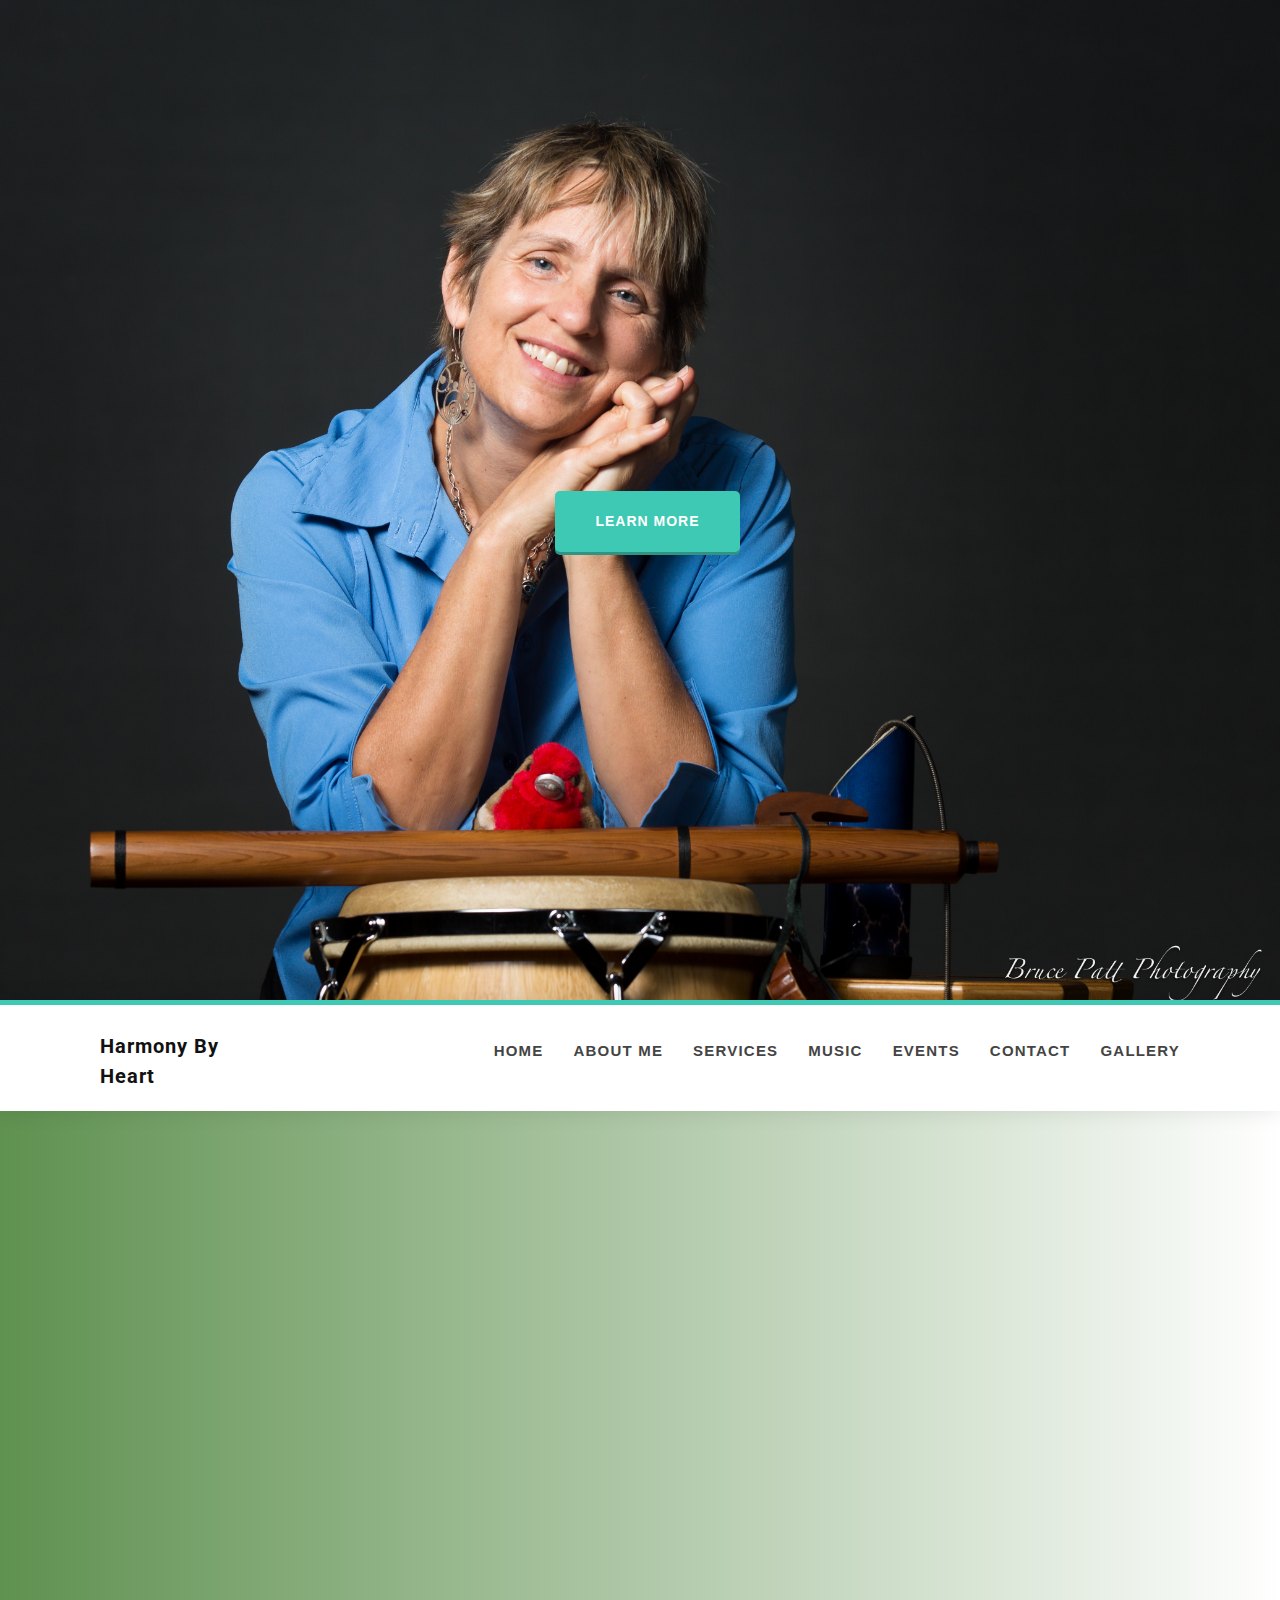
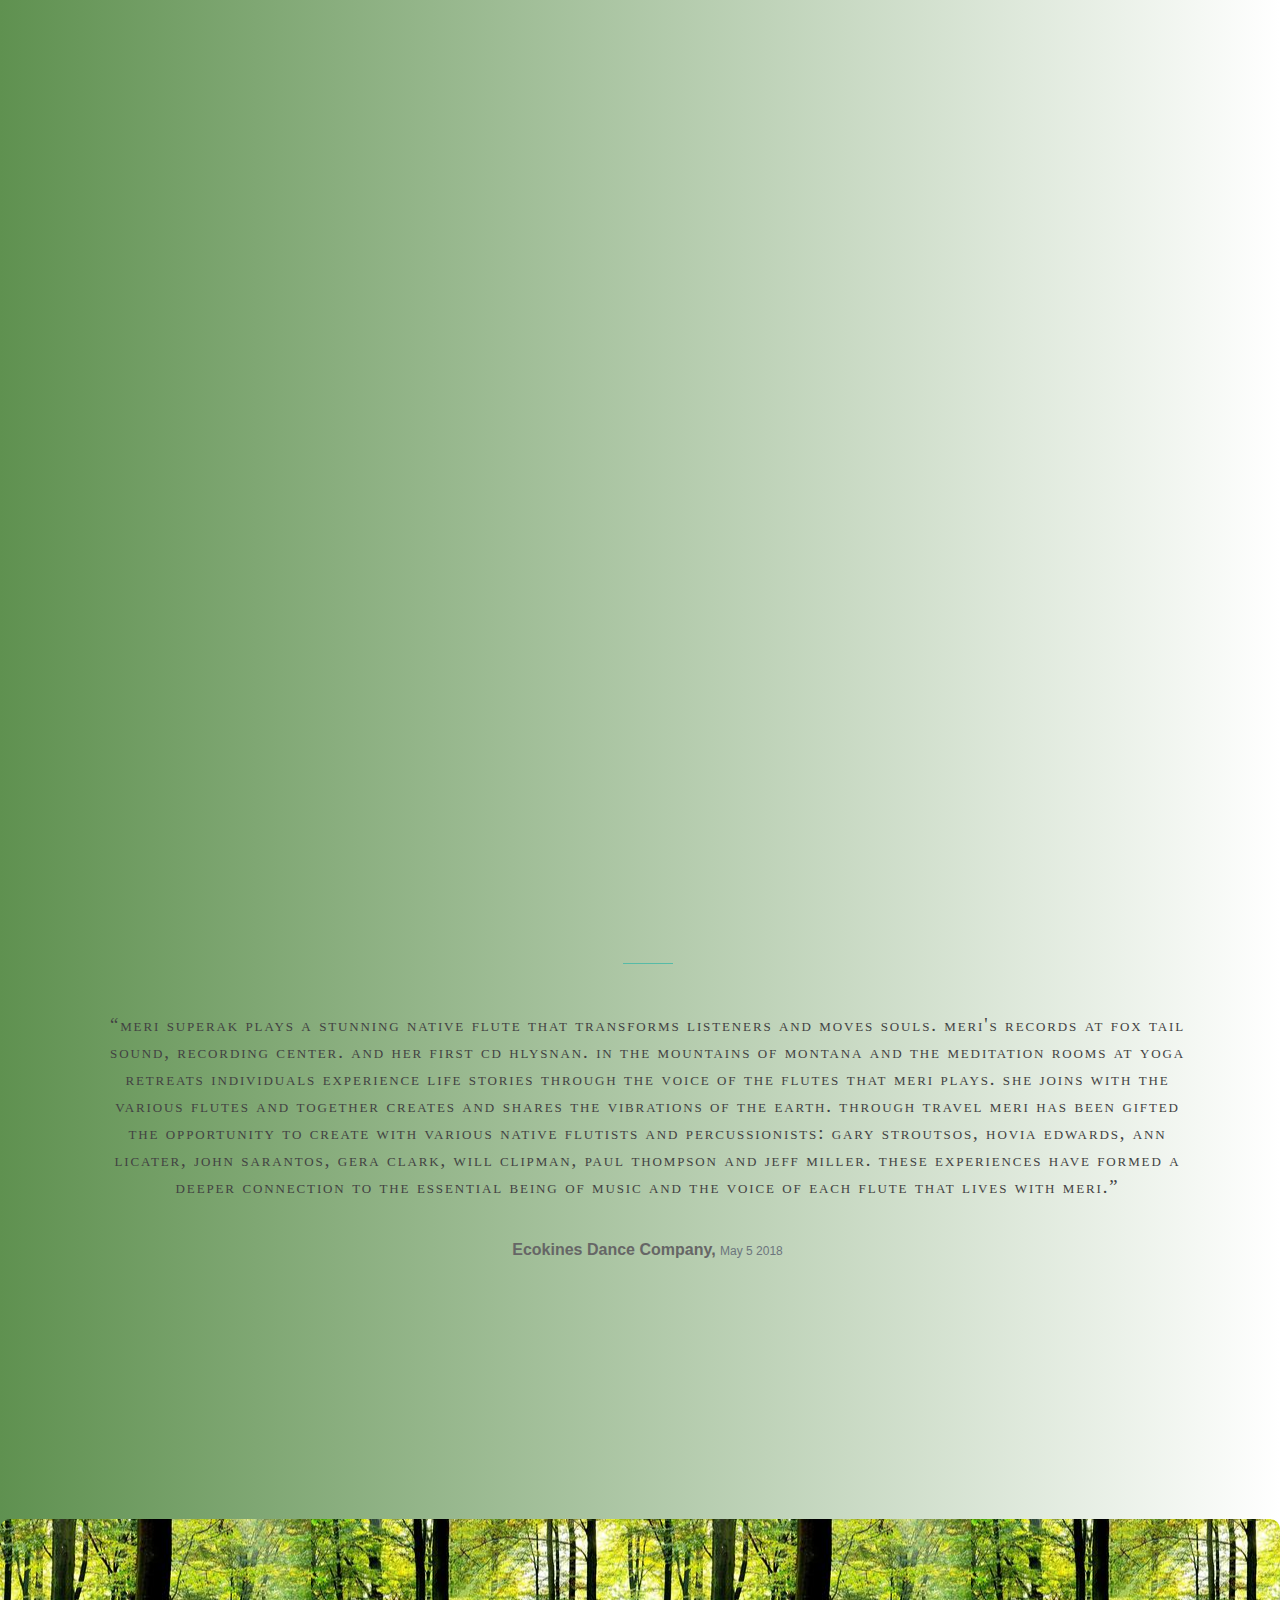
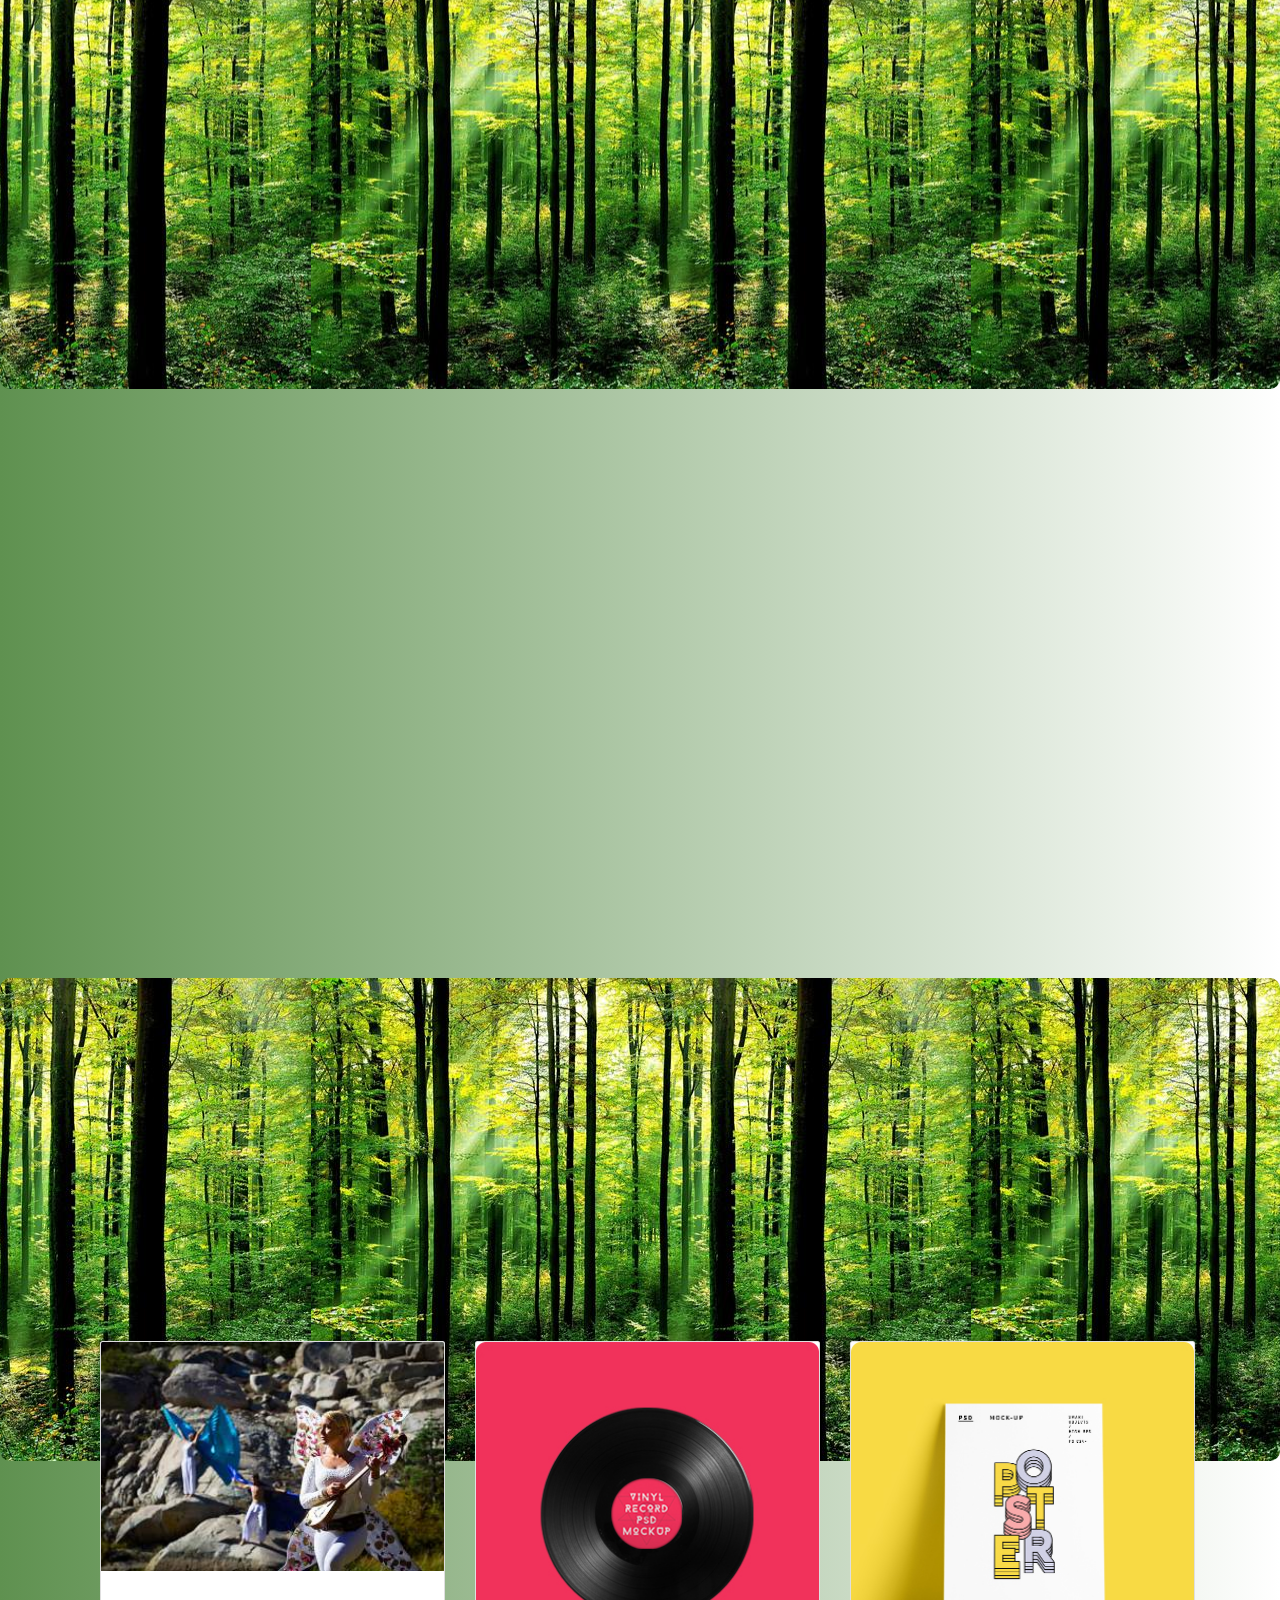
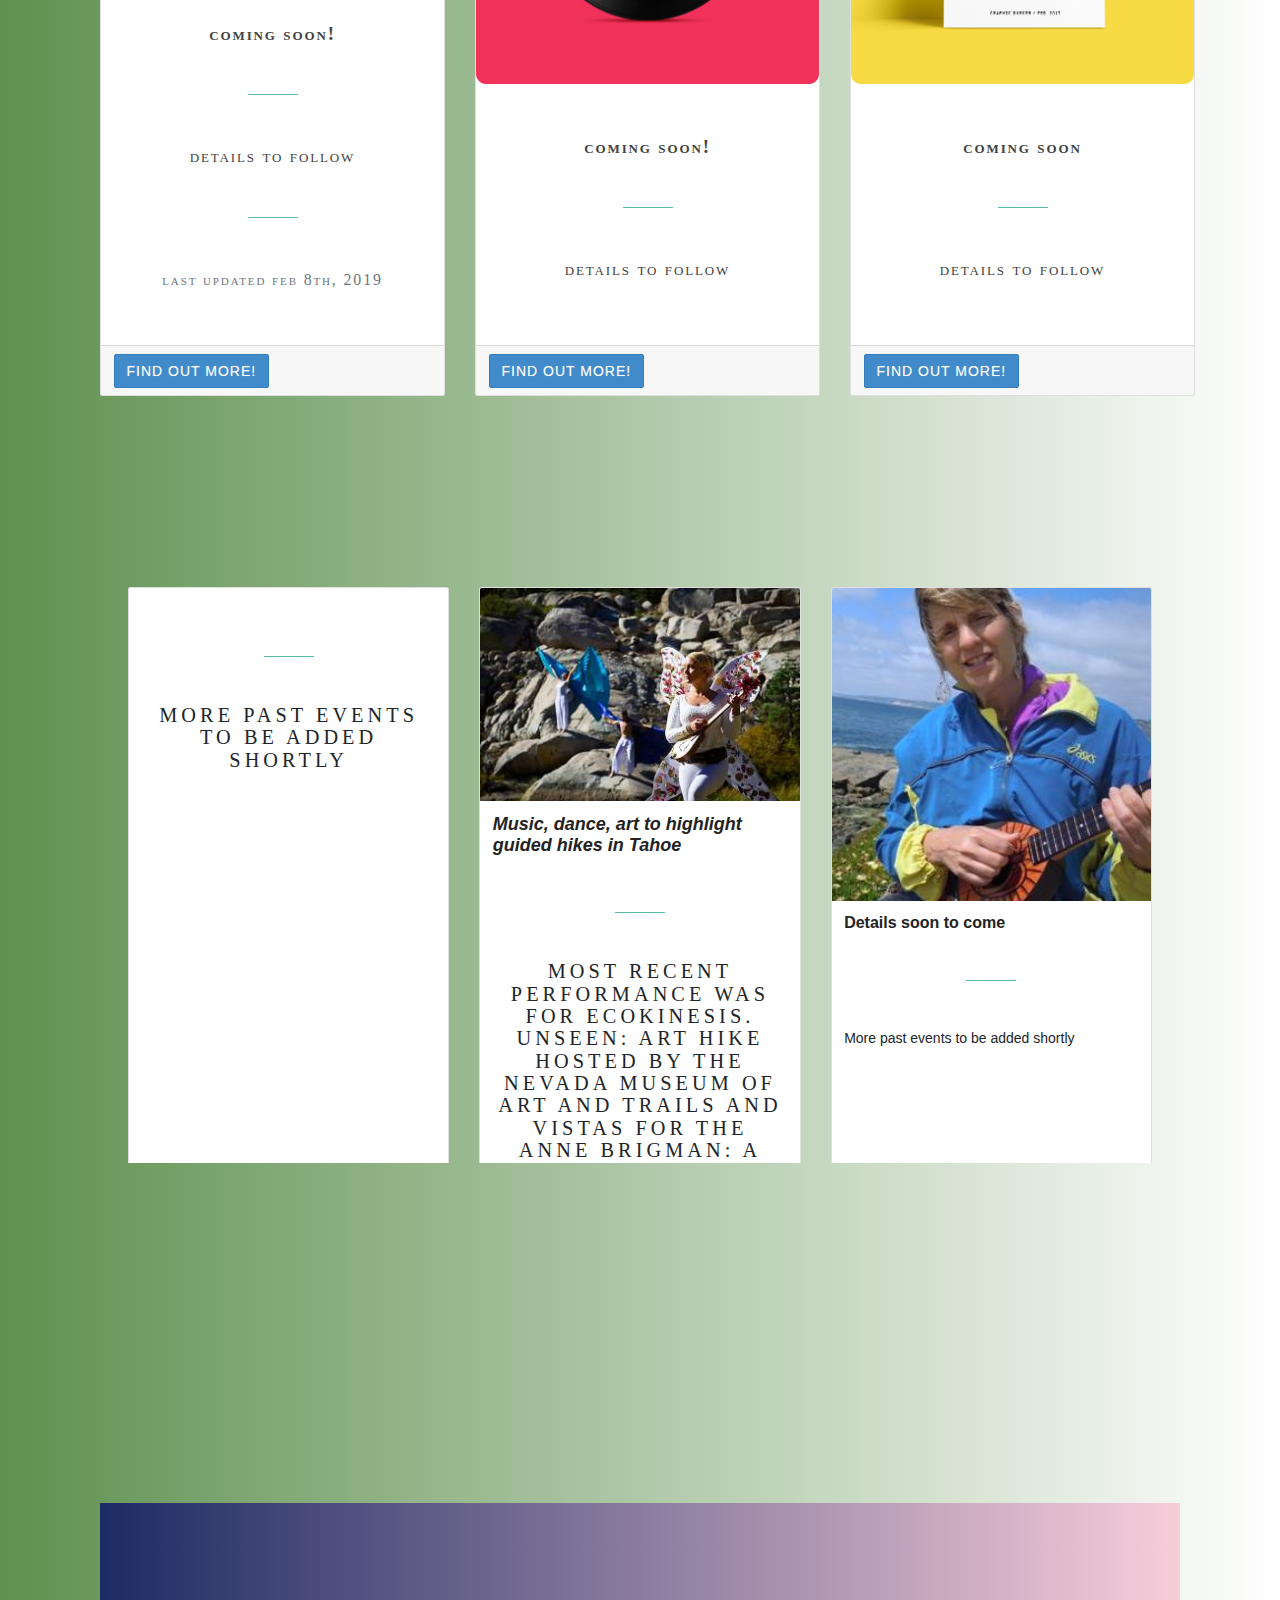
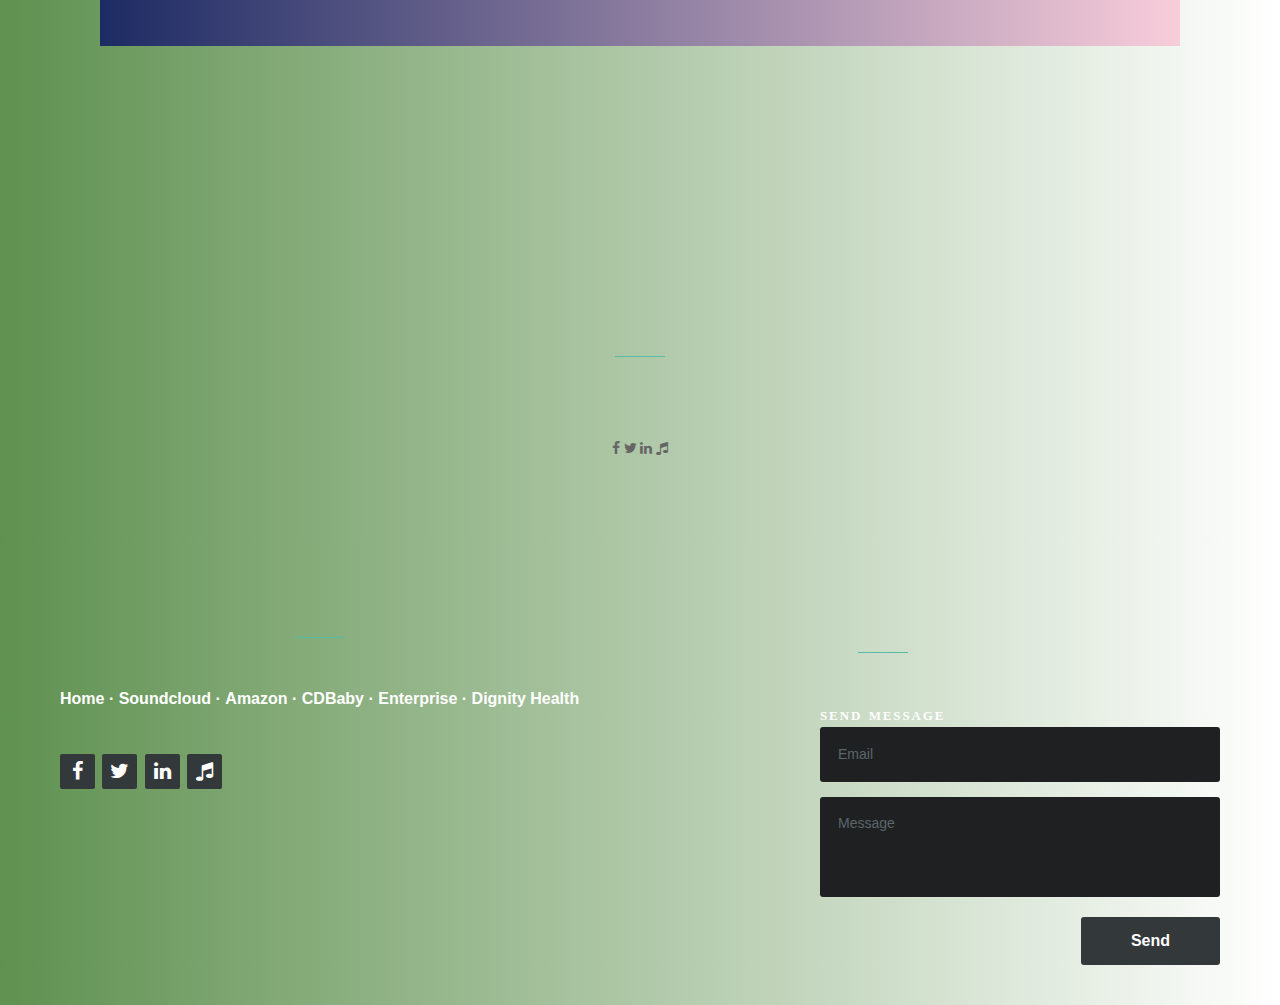
==== commit ec4c679b: "added functionality to most of the site still need more data to finish it" ====
--- a/index.html
+++ b/index.html
@@ -6,6 +6,8 @@
   <meta name="viewport" content="width=device-width, initial-scale=1.0">
 
   <!-- css -->
+  <link href='https://fonts.googleapis.com/css?family=Cormorant+Garamond:400,400italic,700,700italic' rel='stylesheet' type='text/css'>
+
   <link href='https://fonts.googleapis.com/css?family=Martel:400,400italic,900' rel='stylesheet' type='text/css'>
   <link href='https://fonts.googleapis.com/css?family=Roboto+Condensed:300' rel='stylesheet' type='text/css'>
 
@@ -86,7 +88,7 @@
                 <li><a href="#service">Services</a></li>
                 <li><a href="music.html">Music</a></li>
                 <li><a href="#events">Events</a></li>
-                <li><a href="#media">Media </a></li>
+                <!-- <li><a href="#media">Media </a></li> -->
                 <li><a href="#contact">Contact</a></li>
                 <li><a href="gallery/cases.html">Gallery </a></li>
                 <!-- <li><a href="#blog">Blog</a></li> -->
@@ -101,105 +103,213 @@
   </div>
   <!-- /Navigation -->
   <!-- <wrapper class="pagewrapper"> -->
-    <!-- Section: about -->
-    <section id="about" class="home-section">
-      <div class="container marginbot-50">
-        <div class="row">
-          <div class="col-lg-8 col-lg-offset-2">
-            <div class="animatedParent">
-              <div class="section-heading text-center animated bounceInDown">
-                <div class="jumbotron jumbotron-fluid">
-                  <h1 class="display-4">Welcome!</h1>
-                  <div class="col-lg-8 col-lg-offset-2 animatedParent">
-                    <!-- <img src="img/uke.jpg" class="rounded float-left" alt="..."> -->
-                    <div class="text-center">
-                      <p class="missionsubheadline">
-                        My Mission
-                      </p>
-                      <p class="missionheadline">
-                        Mission stament continued...
-                      </p>
-                      <a href="music.html" class="btn btn-skin btn-scroll">Testimonies</a>
-                    </div>
-                  </div>
-                </div>
-                <div class="divider-header"></div>
-              </div>
-            </div>
-          </div>
-        </div>
-      </div>
-
-      <div class="container marginbot-25">
-        <div class="row">
-          <div class="col-lg-8 col-lg-offset-2">
-            <div class="animatedParent">
-              <div class="section-heading text-center animated bounceInDown">
-                <h2 class="h-bold">About Me</h2>
-                <div class="divider-header"></div>
-                <div class="container ">
-                  <div class="row">
-                    <div class="wrapper">
-                      <div class="card bg-dark text-white">
-                        <img src="img/fluteatMT.JPG" class="card-img" alt="...">
-                        <div class="card-img-overlay">
-                          <div class="col-lg-8 col-lg-offset-2">
-                            <div class="text-center">
-                            </div>
+  <!-- Section: about -->
+  <section id="about" class="home-section">
+    <div class="container marginbot-50">
+      <div class="row">
+        <div class="col-lg-8 col-lg-offset-2">
+          <div class="animatedParent">
+            <div class="section-heading text-center animated bounceInDown">
+              <div class="jumbotron jumbotron-fluid">
+                <h1 class="display-4">Welcome!</h1>
+                <div class="col-lg-8 col-lg-offset-2 animatedParent">
+                  <!-- <img src="img/uke.jpg" class="rounded float-left" alt="..."> -->
+                  <div class="text-center">
+                    <p class="missionsubheadline">
+                      “Music Heals”
+                    </p>
+                    <p class="missionheadline">
+                      Pythagoras, 6th century BC philosopher and mathematician, are for me, two of the most powerful words. Take time, listen to the tones around you, dog barking, can clanging, flute singing. Being in that moment of connection opens
+                      both the mind and spirit. Yes, Music Heals.
+                    </p>
+                    <!-- <a href="music.html" class="btn btn-skin btn-scroll">Testimonies</a> -->
+                  </div>
+                </div>
+              </div>
+              <div class="divider-header"></div>
+            </div>
+          </div>
+        </div>
+      </div>
+    </div>
+
+    <div class="container marginbot-25">
+      <div class="row">
+        <div class="col-lg-8 col-lg-offset-2">
+          <div class="animatedParent">
+            <div class="section-heading text-center animated bounceInDown">
+              <h2 class="h-bold">About Me</h2>
+              <div class="divider-header"></div>
+              <div class="container ">
+                <div class="row">
+                  <div class="wrapper">
+                    <div class="card bg-dark text-white">
+                      <img src="img/fluteatMT.JPG" class="card-img" alt="...">
+                      <div class="card-img-overlay">
+                        <div class="col-lg-8 col-lg-offset-2">
+                          <div class="text-center">
                           </div>
                         </div>
                       </div>
                     </div>
-                    <div class="col-lg-8 col-lg-offset-2 animatedParent">
-                      <div class="text-center">
-                        <p class="nicep">
-                          As a Certified Therapeutic Music Practitioner I provide unobtrusive live music sessions – patients receive soothing music as a service, not as entertainment. As a Singer/songwriter, Musical Director and
-                          Multi-instrumentalist
-                          I tease
-                          new impressions from Modern, Classic, Baroque, Romantic and Celtic music, resulting in a smooth and jazzy sound. </p>
-                        <p class="nicep">
-                          My music sets a mood that invites the listener to feel good through laughter, reflection and opening up to the relaxing sounds created.
-                        </p>
-                        <a href="" class="btn btn-skin btn-scroll">More about me</a>
-                      </div>
-                    </div>
-                  </div>
-                </div>
-              </div>
-            </div>
-          </div>
-        </div>
-      </div>
-
-      <div class="container ">
-        <div class="row">
-          <div class="col-lg-8 col-lg-offset-2 animatedParent">
-            <div class="text-center">
-              <p class="nicep">“Meri Superak plays a stunning Native Flute that transforms listeners and moves souls. Meri's records at Fox Tail Sound, Recording Center. And her first CD Hlysnan. In the Mountains of Montana and the meditation
-                rooms at yoga retreats individuals experience life stories through the voice of the flutes that Meri plays. She joins with the various Flutes and together creates and shares the vibrations of the Earth.
-                Through travel Meri has been gifted the opportunity to create with various Native Flutists and percussionists: Gary Stroutsos, Hovia Edwards, Ann Licater, John Sarantos, Gera Clark, Will Clipman, Paul Thompson and Jeff Miller. These
-                experiences have formed a deeper connection to the essential being of music and the voice of each flute that lives with Meri.” <h5>
-                  <a class="aclass" href="http://ecokinesisdanceco.com/about.htm" target="_blank">Ecokines Dance Company, <small class="text-muted">May 5 2018</small></a>
-            </div>
-            <!-- <a href="#service" class="btn btn-skin btn-scroll">Learn More</a> -->
+                  </div>
+                  <div class="col-lg-8 col-lg-offset-2 animatedParent">
+                    <div class="text-center">
+                      <p class="nicep">
+                        As a Certified Therapeutic Music Practitioner I provide unobtrusive live music sessions – patients receive soothing music as a service, not as entertainment. As a Singer/songwriter, Musical Director and
+                        Multi-instrumentalist
+                        I tease
+                        new impressions from Modern, Classic, Baroque, Romantic and Celtic music, resulting in a smooth and jazzy sound. </p>
+                      <p class="nicep">
+                        My music sets a mood that invites the listener to feel good through laughter, reflection and opening up to the relaxing sounds created.
+                      </p>
+                      <a href="#services" class="btn btn-skin btn-scroll">What I offer</a>
+                    </div>
+                  </div>
+                </div>
+              </div>
+            </div>
+          </div>
+        </div>
+      </div>
+    </div>
+
+    <div class="container ">
+      <div class="row">
+        <div class="col-lg-8 col-lg-offset-2 animatedParent">
+          <div class="text-center">
+            <p class="nicep">“Meri Superak plays a stunning Native Flute that transforms listeners and moves souls. Meri's records at Fox Tail Sound, Recording Center. And her first CD Hlysnan. In the Mountains of Montana and the meditation
+              rooms at yoga retreats individuals experience life stories through the voice of the flutes that Meri plays. She joins with the various Flutes and together creates and shares the vibrations of the Earth.
+              Through travel Meri has been gifted the opportunity to create with various Native Flutists and percussionists: Gary Stroutsos, Hovia Edwards, Ann Licater, John Sarantos, Gera Clark, Will Clipman, Paul Thompson and Jeff Miller. These
+              experiences have formed a deeper connection to the essential being of music and the voice of each flute that lives with Meri.” <h5>
+                <a class="aclass" href="http://ecokinesisdanceco.com/about.htm" target="_blank">Ecokines Dance Company, <small class="text-muted">May 5 2018</small></a>
+          </div>
+          <!-- <a href="#service" class="btn btn-skin btn-scroll">Learn More</a> -->
+        </div>
+      </div>
+    </div>
+  </section>
+  <!-- /Section: about -->
+
+  <!-- Services -->
+  <section id="services" class="home-section">
+    <section class="service-area section-gap relative">
+      <div class="overlay overlay-bg"></div>
+      <div class="container">
+        <div class="row d-flex justify-content-center">
+          <div class="menu-content pb-60 col-lg-10 animatedParent">
+            <div class="title text-center">
+              <h1 class="mb-10 text-white animated bounceInDown">Servies Offered</h1>
+              <p class="h-bold text-white animated bounceInDown">What I Can do For You</p>
+            </div>
           </div>
         </div>
       </div>
     </section>
-    <!-- /Section: about -->
-
-    <!-- Section: services -->
-    <section id="service" class="home-section">
-      <div class="container marginbot-25">
-        <div class="row">
-          <div class="col-lg-8 col-lg-offset-2 animatedParent">
-            <div class="section-heading text-center">
-              <h2 class="h-bold animated bounceInDown">What I Can do For You</h2>
-              <div class="divider-header"></div>
-            </div>
-          </div>
-        </div>
-      </div>
+    <section class="services-area pb-100">
+      <div class="container">
+        <div class="overlay overlay-bg"></div>
+        <div class="text-center">
+          <div class="container">
+            <div class="row animatedParent">
+              <div class="col-md-4">
+                <div class="animated rotateInDownLeft">
+                  <div class="service-box">
+                    <div class="service-icon">
+                      <span class="fa fa-heart fa-2x"></span>
+                    </div>
+                    <div class="service-desc">
+                      <h5>Certified Therapeutic Music Practitioner</h5>
+                      <div class="divider-header"></div>
+                      <p>
+                        Heal Through Music
+                      </p>
+                      <a href="services/practitioner.html" class="btn btn-skin">Learn more</a>
+                    </div>
+                  </div>
+                </div>
+              </div>
+              <div class="col-md-4">
+                <div class="animated rotateInDownLeft slow">
+                  <div class="service-box">
+                    <div class="service-icon">
+                      <span class="fa fa-music fa-2x"></span>
+                    </div>
+                    <div class="service-desc">
+                      <h5>Artist</h5>
+                      <div class="divider-header"></div>
+                      <p>
+                        Guitar, Voice, Ukulele, North American Flute, other wind instruments and percussion
+                      </p>
+                      <a href="services/artist.html" class="btn btn-skin">Learn more</a>
+                    </div>
+                  </div>
+                </div>
+              </div>
+              <div class="col-md-4">
+                <div class="animated rotateInDownLeft slower">
+                  <div class="service-box">
+                    <div class="service-icon">
+                      <span class="fa fa-bullhorn fa-2x"></span>
+                    </div>
+                    <div class="service-desc">
+                      <h5>Composer Director</h5>
+                      <div class="divider-header"></div>
+                      <p>
+                        Compose Blues and Jazz in addition to meditative rective music
+                      </p>
+                      <a href="services/composer.html" class="btn btn-skin">Learn more</a>
+                    </div>
+                  </div>
+                </div>
+              </div>
+            </div>
+          </div>
+        </div>
+      </div>
+    </section>
+  </section>
+
+
+
+  <!-- End Services -->
+
+  <!-- <section class="services-area pb-100">
+        <div class="container">
+          <div class="row">
+            <div class="col-lg-4">
+              <div class="single-service">
+                <img class="img-fluid" src="img/s1.png" alt="">
+                <h4>example 1</h4>
+                <p>
+                  Lorem ipsum dolor sit amet, consectetur adipisicing elit, sed do eiusmod tempor incididunt ut labore et dolore magna aliqua. Ut enim ad minim veniam quis nostrud exercitation.
+                </p>
+              </div>
+            </div>
+            <div class="col-lg-4">
+              <div class="single-service">
+                <img class="img-fluid" src="img/s2.png" alt="">
+                <h4>example 2</h4>
+                <p>
+                  Lorem ipsum dolor sit amet, consectetur adipisicing elit, sed do eiusmod tempor incididunt ut labore et dolore magna aliqua. Ut enim ad minim veniam quis nostrud exercitation.
+                </p>
+              </div>
+            </div>
+            <div class="col-lg-4">
+              <div class="single-service">
+                <img class="img-fluid" src="img/s3.png" alt="">
+                <h4>example</h4>
+                <p>
+                  Lorem ipsum dolor sit amet, consectetur adipisicing elit, sed do eiusmod tempor incididunt ut labore et dolore magna aliqua. Ut enim ad minim veniam quis nostrud exercitation.
+                </p>
+              </div>
+            </div>
+          </div>
+        </div>
+      </section> -->
+
+
+  <!--
 
       <div class="text-center">
         <div class="container">
@@ -216,7 +326,7 @@
                     <p>
                       Heal Through Music
                     </p>
-                    <a href="#" class="btn btn-skin">Learn more</a>
+                    <a href="services/practitioner.html" class="btn btn-skin">Learn more</a>
                   </div>
                 </div>
               </div>
@@ -231,9 +341,9 @@
                     <h5>Artist</h5>
                     <div class="divider-header"></div>
                     <p>
-                      Guitar, Voice, Ukulele, and
-                      Native American Flute </p>
-                    <a href="#" class="btn btn-skin">Learn more</a>
+                      Guitar, Voice, Ukulele, North American Flute, other wind instruments and percussion
+                       </p>
+                    <a href="services/artist.html" class="btn btn-skin">Learn more</a>
                   </div>
                 </div>
               </div>
@@ -248,7 +358,7 @@
                     <h5>Composer Director</h5>
                     <div class="divider-header"></div>
                     <p>
-                      TExt needed from you
+                      Compose Blues and Jazz in addition to meditative rective music
                     </p>
                     <a href="#" class="btn btn-skin">Learn more</a>
                   </div>
@@ -258,11 +368,11 @@
           </div>
         </div>
       </div>
-    </section>
-    <!-- service end -->
-    <br><br>
-    <!-- Start more service Area -->
-    <section class="service-area section-gap relative">
+    </section> -->
+  <!-- service end -->
+  <!-- <br><br> -->
+  <!-- Start more service Area -->
+  <!-- <section class="service-area section-gap relative">
       <div class="overlay overlay-bg"></div>
       <div class="container">
         <div class="row d-flex justify-content-center">
@@ -274,11 +384,11 @@
           </div>
         </div>
       </div>
-    </section>
-    <!-- End  more service Area -->
-
-    <!-- Start services Area -->
-    <section class="services-area pb-100">
+    </section> -->
+  <!-- End  more service Area -->
+
+  <!-- Start services Area -->
+  <!-- <section class="services-area pb-100">
       <div class="container">
         <div class="row">
           <div class="col-lg-4">
@@ -310,124 +420,131 @@
           </div>
         </div>
       </div>
+    </section> -->
+  <!-- End extra services Area -->
+
+  <!-- music section -->
+  <!-- music end  -->
+
+  <!-- /events-->
+  <section id="events" class="home-section">
+    <section class="service-area section-gap relative">
+      <div class="overlay overlay-bg"></div>
+      <div class="container">
+        <div class="row d-flex justify-content-center">
+          <div class="menu-content pb-60 col-lg-10">
+            <div class="animatedParent">
+              <div class="section-heading text-center">
+                <h1 class="h-bold text-white animated bounceInDown">Upcoming Events</h1>
+                <div class="divider-header"></div>
+                <p class="h-bold text-white missionsubheadline animated bounceInDown">Come Witness Meri Superak Live!</p>
+              </div>
+            </div>
+          </div>
+        </div>
+      </div>
     </section>
-    <!-- End extra services Area -->
-
-    <!-- music section -->
-    <!-- music end  -->
-
-    <!-- /events-->
-    <section id="events" class="home-section">
-      <section class="service-area section-gap relative">
-        <div class="overlay overlay-bg"></div>
-        <div class="container">
-          <div class="row d-flex justify-content-center">
-            <div class="menu-content pb-60 col-lg-10 animatedParent">
-              <div class="title text-center">
-                <h1 class="mb-10 text-white animated bounceInDown">Events Upcoming</h1>
-                <p class="h-bold text-white animated bounceInDown">Some great text to bring the user closer to you again</p>
-              </div>
-            </div>
-          </div>
-        </div>
-      </section>
-
-      <!--events end  -->
-
-      <!-- Page Content -->
-      <section class="services-area pb-100">
-        <div class="container">
-          <div class="overlay overlay-bg"></div>
-          <div class="row">
-            <div class="col-md-4 mb-5">
-              <div class="card h-100">
-                <img class="card-img-top" src="img/event1.jpg" alt="">
-                <div class="card-body">
-                  <h4 class="card-title">Guided Hikes with Music</h4>
-                  <p class="card-text">Nearly a dozen original performances will take place during the guided hikes, departing every 15 minutes from 9:30 a.m. to 12:15 p.m. Themed "Meadows to Mountains — A cultural journey," the art hikes celebrate
-                    the environment through the arts.</p>
-                </div>
-                <div class="card-footer">
-                  <a href="https://www.sierrasun.com/news/local/music-dance-art-to-highlight-guided-hikes-in-tahoe/" class="btn btn-primary">Find Out More!</a>
-                </div>
-              </div>
-            </div>
-            <div class="col-md-4 mb-5">
-              <div class="card h-100">
-                <img class="card-img-top" src="img/p2.jpg" alt="">
-                <div class="card-body">
-                  <h4 class="card-title">Card title</h4>
-                  <p class="card-text">Lorem ipsum dolor sit amet, consectetur adipisicing elit. Sapiente esse necessitatibus neque sequi doloribus totam ut praesentium aut.</p>
-                </div>
-                <div class="card-footer">
-                  <a href="#" class="btn btn-primary">Find Out More!</a>
-                </div>
-              </div>
-            </div>
-            <div class="col-md-4 mb-5">
-              <div class="card h-100">
-                <img class="card-img-top" src="img/p3.jpg" alt="">
-                <div class="card-body">
-                  <h4 class="card-title">Card title</h4>
-                  <p class="card-text">Lorem ipsum dolor sit amet, consectetur adipisicing elit. Sapiente esse necessitatibus neque.</p>
-                </div>
-                <div class="card-footer">
-                  <a href="#" class="btn btn-primary">Find Out More!</a>
-                </div>
-              </div>
-            </div>
-          </div>
-          <!-- /.row -->
-        </div>
-      </section>
-
-      <section>
-        <div class="wrapper">
-          <div class="animatedParent">
-            <div class="section-heading text-center">
-              <h2 class="h-bold animated bounceInDown">Past Events</h2>
-              <div class="divider-header"></div>
-            </div>
-          </div>
-          <div class=" videowrapper">
-            <div class="card-deck">
-              <div class="card">
-                <div class=" videowrapper">
-                  <iframe width="560" height="315" src="https://www.youtube.com/embed/DF5vBvEx9Cc" frameborder="0" allow="accelerometer; autoplay; encrypted-media; gyroscope; picture-in-picture" allowfullscreen></iframe> </div>
-                <div class="card-body">
-                  <h5 class="card-title">Card title</h5>
-                  <p class="test1">This is a longer card with supporting text below as a natural lead-in to additional content. This content is a little bit longer.</p>
-                  <p class="card-text"><small class="text-muted">Last updated 3 mins ago</small></p>
-                </div>
-              </div>
-              <div class="card">
-                <img src="img/event1.jpg" class="card-img-top" alt="...">
-                <div class="card-body">
-                  <h5 class="card-title">Music, dance, art to highlight guided hikes in Tahoe</h5>
-                  <p class="test1">Experience live music, story telling, poetry, dances and art inspired by the natural world at the Sept. 6 and 7 Trails and Vistas Art Hikes at Spooner Lake. The three-mile hike guided art hike will be held in
-                    Lake
-                    Tahoe Nevada State Park.</p>
-                </div>
-              </div>
-              <div class="card">
-                <img src="img/uke.jpg" class="card-img-top" alt="...">
-                <div class="card-body">
-                  <h5 class="card-title">Card title</h5>
-                  <p class="card-text">This is a wider card with supporting text below as a natural lead-in to additional content. This card has even longer content than the first to show that equal height action.</p>
-                  <p class="card-text"><small class="text-muted">Last updated 3 mins ago</small></p>
-                </div>
-              </div>
-            </div>
-          </div>
-        </div>
-      </section>
-      <!-- Events End -->
+    <!--events end  -->
+
+<!-- Calander -->
+
+<!-- end calander -->
+
+    <!-- Page Content -->
+    <section class="services-area pb-100">
+      <div class="container">
+        <div class="overlay overlay-bg" id="overlayservice"></div>
+        <div class="row">
+          <div class="col-sm-4 s4 mb-4">
+            <div class="card h-100">
+              <img class="card-img-top" src="img/event1.jpg" alt="">
+              <div class="card-body">
+                <h4 class="nicep">Coming Soon!</h4>
+                <p class="nicep">Details to follow</p>
+                <p class="nicep"><small class="text-muted">last updated Feb 8th, 2019</small></p>
+              </div>
+              <div class="card-footer">
+                <a href="" class="btn btn-primary">Find Out More!</a>
+              </div>
+            </div>
+          </div>
+          <div class="col-sm-4 s4 mb-4">
+            <div class="card h-100">
+              <img class="card-img-top" src="img/p2.jpg" alt="">
+              <div class="card-body">
+                <h4 class="nicep">Coming Soon!</h4>
+                <p class="nicep">Details to follow</p>
+              </div>
+              <div class="card-footer">
+                <a href="" class="btn btn-primary">Find Out More!</a>
+              </div>
+            </div>
+          </div>
+          <div class="col-sm-4 s4 mb-4">
+            <div class="card h-100">
+              <img class="card-img-top" src="img/p3.jpg" alt="">
+              <div class="card-body">
+                <h4 class="nicep">Coming Soon</h4>
+                <p class="nicep">Details to follow</p>
+              </div>
+              <div class="card-footer">
+                <a href="" class="btn btn-primary" style="text-align:center;">Find Out More!</a>
+              </div>
+            </div>
+          </div>
+        </div>
+        <!-- /.row -->
+      </div>
     </section>
 
-
-
-
-    <!-- <section class="service-area section-gap relative">
+    <section>
+      <div class="wrapper">
+        <div class="animatedParent">
+          <div class="section-heading text-center">
+            <h2 class="h-bold animated bounceInDown">Past Events</h2>
+            <div class="divider-header"></div>
+          </div>
+        </div>
+        <div class=" videowrapper">
+          <div class="card-deck">
+            <div class="card">
+              <!-- <div class=" videowrapper">
+                  <iframe width="560" height="315" src="https://www.youtube.com/embed/DF5vBvEx9Cc" frameborder="0" allow="accelerometer; autoplay; encrypted-media; gyroscope; picture-in-picture" allowfullscreen></iframe> </div> -->
+              <div class="card-body">
+                <h5 class="card-title"></h5>
+                <p class="test1">More past events to be added shortly</p>
+                <p class="card-text"><small class="text-muted">Last updated 2 days ago</small></p>
+              </div>
+            </div>
+            <div class="card">
+              <img src="img/event1.jpg" class="card-img-top" alt="...">
+              <div class="card-body">
+                <h4 class="card-title"> <span style="font-size: 16; text-align: center; font-style: italic;">Music, dance, art to highlight guided hikes in Tahoe</span></h4>
+                <p class="test1">Most recent performance was for Ecokinesis. Unseen: Art Hike hosted by the Nevada Museum of Art and Trails and Vistas for the Anne Brigman: A Visionary in Modern Photography art show brought to life through music and
+                  movement.</p>
+                <p class="card-text"><small class="text-muted">May, 2018</small></p>
+                <a href="http://ecokinesisdanceco.com/about.htm" class="btn btn-primary" style="text-align:center;">Find Out More!</a>
+              </div>
+            </div>
+            <div class="card">
+              <img src="img/uke.jpg" class="card-img-top" alt="...">
+              <div class="card-body">
+                <h5 class="card-title">Details soon to come</h5>
+                <p class="card-text">More past events to be added shortly</p>
+                <!-- <p class="card-text"><small class="text-muted">Last updated 2 days ago</small></p> -->
+              </div>
+            </div>
+          </div>
+        </div>
+      </div>
+    </section>
+    <!-- Events End -->
+  </section>
+
+
+
+
+  <!-- <section class="service-area section-gap relative">
       <div class="overlay overlay-bg"></div>
       <div class="container">
         <div class="row d-flex justify-content-center">
@@ -448,8 +565,8 @@
 
 
 
-    <!-- Media video -->
-    <section id="media" class="home-section">
+  <!-- Media video -->
+  <!-- <section id="media" class="home-section">
       <section class="service-area section-gap relative" id="media">
         <div class="overlay overlay-bg"></div>
         <div class="container">
@@ -476,21 +593,27 @@
           </div>
         </div>
       </section>
-    </section>
-    <!-- Video end -->
-
-    <!-- Section: contact -->
-    <section id="contact" class="home-section nopadd-bot text-center">
-      <div class="container marginbot-25">
-        <div class="col-lg-8 col-lg-offset-2">
-          <div class="animatedParent">
-            <div class="section-heading text-center">
-              <h2 class="h-bold animated bounceInDown">Get in touch with me</h2>
-              <div class="divider-header"></div>
-            </div>
-          </div>
-        </div>
-        <div class="row d-flex justify-content-center">
+    </section> -->
+  <!-- Video end -->
+
+  <!-- Section: contact -->
+  <section id="contact" class="home-section nopadd-bot text-center">
+    <div class="container marginbot-25">
+      <div class="col-lg-4 col-lg-offset-2">
+        <div class="animatedParent">
+          <div class="section-heading text-center">
+            <section>
+              <footer class="footer-distributed" id="notfooter">
+                <div class="footer-center">
+                  <h3 class="h-bold animated bounceInDown text-center">Meri Superak</h3>
+                </div>
+              </footer>
+            </section>
+          </div>
+        </div>
+      </div>
+    </div>
+    <!-- <div class="row d-flex justify-content-center">
           <div class="col-md-6 mb-6">
             <h4>Ways to connect</h4>
             <hr>
@@ -501,9 +624,9 @@
                     <div class="card text-center animatedParent">
                       <div class="card-body">
                         <h5 class="h-bold animated bounceInDown">Card title</h5>
-                        <p class="card-text  animated bounceInDown">This is a wider card with supporting text below as a natural lead-in to additional content. This content is a little bit longer.</p>
-                        <!-- <p class="card-text  animated bounceInDown"><small class="text-muted">Last updated 3 mins ago</small></p> -->
-                      </div>
+                        <p class="card-text  animated bounceInDown">This is a wider card with supporting text below as a natural lead-in to additional content. This content is a little bit longer.</p> -->
+    <!-- <p class="card-text  animated bounceInDown"><small class="text-muted">Last updated 3 mins ago</small></p> -->
+    <!-- </div>
                       <div class="row">
                         <div class="col">
                           <div class="card-body">
@@ -522,10 +645,60 @@
                   </div>
                 </div>
               </div>
-            </div>
-
-
-            <!-- <div id="sendmessage">Your message has been sent. Thank you!</div>
+            </div> -->
+    <div class=animatedParent>
+      <h1 class="contacth1 animated bounceInDown">Contact Me</h1>
+
+      <p class="contactp animated bounceInDown"><span style="font-size: 16; text-align: left;">Mericanary@gmail.com <br> Business Phone: 1-530-219-2874</p>
+
+      <p><a class="contacta animated bounceInDown" href="https://www.google.com/maps/place/Davis,+CA/@38.5567961,-121.8049837,12z/data=!3m1!4b1!4m5!3m4!1s0x808529999495543f:0xc3013f1b6ee28fff!8m2!3d38.5449065!4d-121.7405167" target="_blank">Residence: Davis Ca, 95616</a></p>
+      <div>
+        <a class="social-icons" href="https://www.facebook.com/mary.superak"><i class="fa fa-facebook "></i></a>
+        <a class="social-icons" href="https://twitter.com/mericanary"><i class="fa fa-twitter"></i></a>
+        <a class="social-icons" href="https://www.linkedin.com/in/mary-superak-8005791b/"><i class="fa fa-linkedin"></i></a>
+        <a class="social-icons" href="music/index.html"><i class="fa fa-music"></i></a>
+      </div>
+    </div>
+
+
+      <section>
+        <footer class="footer-distributed">
+          <div class="footer-left">
+            <!-- <h3>Meri Superak</h3> -->
+            <p class="footer-links">
+              <a href="index.html">Home</a>
+              ·
+              <a href="https://soundcloud.com/user-406930348">Soundcloud </a>
+              ·
+              <a href="https://www.amazon.com/Hlysnan-Meri-Superak/dp/B00ZM0ITPG/ref=sr_1_1?s=music&ie=UTF8&qid=1549444445&sr=1-1&keywords=superak">Amazon</a>
+              ·
+              <a href="https://store.cdbaby.com/cd/meri2">CDBaby</a>
+              ·
+              <a href="https://www.davisenterprise.com/arts/duos-in-the-spotlight-sunday-at-i-house/">Enterprise </a>
+              ·
+              <a href="https://www.facebook.com/DignityHealthSacramento/photos/a.139208179722/10156838734699723/?type=1&theater">Dignity Health</a>
+            </p>
+            <!-- <p class="footer-company-name white-text">Harmony By Heart &copy; 2019</p> -->
+            <div class="footer-icons">
+              <a href="https://www.facebook.com/mary.superak"><i class="fa fa-facebook"></i></a>
+              <a href="https://twitter.com/mericanary"><i class="fa fa-twitter"></i></a>
+              <a href="https://www.linkedin.com/in/mary-superak-8005791b/"><i class="fa fa-linkedin"></i></a>
+              <a href="music/index.html"><i class="fa fa-music"></i></a>
+            </div>
+          </div>
+          <div class="footer-right white-text">
+            <form action="#" method="post">
+              <p class="nicep">Send Message</p>
+              <input type="text" name="email" placeholder="Email" />
+              <textarea name="message" placeholder="Message"></textarea>
+              <button>Send</button>
+            </form>
+          </div>
+        </footer>
+      </section>
+
+
+    <!-- <div id="sendmessage">Your message has been sent. Thank you!</div>
             <div id="errormessage"></div>
             <form id="contact-form" action="" method="post" role="form" class="contactForm">
               <div class="row marginbot-20">
@@ -557,74 +730,24 @@
                 </div>
               </div>
             </form> -->
-          </div>
-          <div class="col-md-6 mb-6">
-            <br><br>
-            <div class="container">
-              <div class="row d-flex justify-content-center">
-                <div class="section-heading text-center">
-                  <img src="img/mery.jpg" class="card-img" alt="...">
-                  </div>
-                </div>
-              </div>
-            </div>
-          </div>
-        </div>
-    </section>
-    <!-- /Section: contact -->
-
-    <!-- another footer -->
-    <section>
-      <footer class="footer-distributed">
-        <div class="footer-left">
-          <h3>Meri Superak</h3>
-          <p class="footer-links">
-            <a href="index.html">Home</a>
-            ·
-            <a href="https://soundcloud.com/user-406930348">Soundcloud </a>
-            ·
-            <a href="https://www.amazon.com/Hlysnan-Meri-Superak/dp/B00ZM0ITPG/ref=sr_1_1?s=music&ie=UTF8&qid=1549444445&sr=1-1&keywords=superak">Amazon</a>
-            ·
-            <a href="https://store.cdbaby.com/cd/meri2">CDBaby</a>
-            ·
-            <a href="https://www.davisenterprise.com/arts/duos-in-the-spotlight-sunday-at-i-house/">Enterprise </a>
-            ·
-            <a href="https://www.facebook.com/DignityHealthSacramento/photos/a.139208179722/10156838734699723/?type=1&theater">Dignity Health</a>
-          </p>
-          <p class="footer-company-name white-text">Harmony By Heart &copy; 2019</p>
-          <div class="footer-icons">
-            <a href="https://www.facebook.com/mary.superak"><i class="fa fa-facebook"></i></a>
-            <a href="https://twitter.com/mericanary"><i class="fa fa-twitter"></i></a>
-            <a href="https://www.linkedin.com/in/mary-superak-8005791b/"><i class="fa fa-linkedin"></i></a>
-            <a href="music/index.html"><i class="fa fa-music"></i></a>
-          </div>
-        </div>
-        <div class="footer-right white-text">
-          <form action="#" method="post">
-            <p>Contact Meri</p>
-            <input type="text" name="email" placeholder="Email" />
-            <textarea name="message" placeholder="Message"></textarea>
-            <button>Send</button>
-          </form>
-        </div>
-      </footer>
-    </section>
-  <!-- </wrapper> -->
-  <!-- Core JavaScript Files -->
-  <script src="js/jquery.min.js"></script>
-  <script src="js/bootstrap.min.js"></script>
-  <script src="js/jquery.sticky.js"></script>
-  <script src="js/jquery.easing.min.js"></script>
-  <script src="js/jquery.scrollTo.js"></script>
-  <script src="js/jquery.appear.js"></script>
-  <script src="js/stellar.js"></script>
-  <script src="js/nivo-lightbox.min.js"></script>
-  <script src="vendor/bootstrap/js/bootstrap.bundle.min.js"></script>
-  <script src="js/custom.js"></script>
-  <script src="js/css3-animate-it.js"></script>
-  <script src="contactform/contactform.js"></script>
-  <script src="//maxcdn.bootstrapcdn.com/bootstrap/3.3.0/js/bootstrap.min.js"></script>
-  <script src="//code.jquery.com/jquery-1.11.1.min.js"></script>
+    <!-- </div> -->
+
+    <!-- </wrapper> -->
+    <!-- Core JavaScript Files -->
+    <script src="js/jquery.min.js"></script>
+    <script src="js/bootstrap.min.js"></script>
+    <script src="js/jquery.sticky.js"></script>
+    <script src="js/jquery.easing.min.js"></script>
+    <script src="js/jquery.scrollTo.js"></script>
+    <script src="js/jquery.appear.js"></script>
+    <script src="js/stellar.js"></script>
+    <script src="js/nivo-lightbox.min.js"></script>
+    <!-- <script src="vendor/bootstrap/js/bootstrap.bundle.min.js"></script> -->
+    <script src="js/custom.js"></script>
+    <script src="js/css3-animate-it.js"></script>
+    <script src="contactform/contactform.js"></script>
+    <!-- <script src="//maxcdn.bootstrapcdn.com/bootstrap/3.3.0/js/bootstrap.min.js"></script> -->
+    <script src="//code.jquery.com/jquery-1.11.1.min.js"></script>
 
 </body>
 
--- a/css/style.css
+++ b/css/style.css
@@ -14,9 +14,12 @@
 }
 
 body {
-	background: #1D976C;  /* fallback for old browsers */
-	background: -webkit-linear-gradient(to right, #5f9150, #FFFFFF);  /* Chrome 10-25, Safari 5.1-6 */
-	background: linear-gradient(to right, #5f9150, #FFFFFF); /* W3C, IE 10+/ Edge, Firefox 16+, Chrome 26+, Opera 12+, Safari 7+ */
+  background: #1D976C;
+  /* fallback for old browsers */
+  background: -webkit-linear-gradient(to right, #5f9150, #FFFFFF);
+  /* Chrome 10-25, Safari 5.1-6 */
+  background: linear-gradient(to right, #5f9150, #FFFFFF);
+  /* W3C, IE 10+/ Edge, Firefox 16+, Chrome 26+, Opera 12+, Safari 7+ */
   height: 100%;
   font-family: 'Ek Mukta', sans-serif;
   font-weight: 300;
@@ -27,44 +30,127 @@
 }
 
 .bodystyle {
-	background: #1D976C;  /* fallback for old browsers */
-	background: -webkit-linear-gradient(to right, #5f9150, #FFFFFF);  /* Chrome 10-25, Safari 5.1-6 */
-	background: linear-gradient(to right, #5f9150, #FFFFFF); /* W3C, IE 10+/ Edge, Firefox 16+, Chrome 26+, Opera 12+, Safari 7+ */
-
+  background: #1D976C;
+  /* fallback for old browsers */
+  background: -webkit-linear-gradient(to right, #5f9150, #FFFFFF);
+  /* Chrome 10-25, Safari 5.1-6 */
+  background: linear-gradient(to right, #5f9150, #FFFFFF);
+  /* W3C, IE 10+/ Edge, Firefox 16+, Chrome 26+, Opera 12+, Safari 7+ */
   width: 100%;
 }
 
 .bodymusic {
-	background: #1D976C;  /* fallback for old browsers */
-	background: -webkit-linear-gradient(to right, #5f9150, #FFFFFF);  /* Chrome 10-25, Safari 5.1-6 */
-	background: linear-gradient(to right, #5f9150, #FFFFFF); /* W3C, IE 10+/ Edge, Firefox 16+, Chrome 26+, Opera 12+, Safari 7+ */
-}
-
+  background: #1D976C;
+  /* fallback for old browsers */
+  background: -webkit-linear-gradient(to right, #5f9150, #FFFFFF);
+  /* Chrome 10-25, Safari 5.1-6 */
+  background: linear-gradient(to right, #5f9150, #FFFFFF);
+  /* W3C, IE 10+/ Edge, Firefox 16+, Chrome 26+, Opera 12+, Safari 7+ */
+}
 
 html {
   width: 100%;
   height: 100%;
-	background: #1D976C;  /* fallback for old browsers */
-	background: -webkit-linear-gradient(to right, #5f9150, #FFFFFF);  /* Chrome 10-25, Safari 5.1-6 */
-	background: linear-gradient(to right, #5f9150, #FFFFFF); /* W3C, IE 10+/ Edge, Firefox 16+, Chrome 26+, Opera 12+, Safari 7+ */
-
-}
-
-
-
-.test1{
-	font-family:  'Hoefler Text', Georgia, 'Times New Roman', serif;
- font-weight: normal;
+  background: #1D976C;
+  /* fallback for old browsers */
+  background: -webkit-linear-gradient(to right, #5f9150, #FFFFFF);
+  /* Chrome 10-25, Safari 5.1-6 */
+  background: linear-gradient(to right, #5f9150, #FFFFFF);
+  /* W3C, IE 10+/ Edge, Firefox 16+, Chrome 26+, Opera 12+, Safari 7+ */
+}
+
+#aboutcontainer {
+  background: #1c92d2!important;
+  /* fallback for old browsers */
+  background: -webkit-linear-gradient(to right, #f2fcfe, #1c92d2) !important;
+  /* Chrome 10-25, Safari 5.1-6 */
+  background: linear-gradient(to right, #f2fcfe, #1c92d2) !important;
+  /* W3C, IE 10+/ Edge, Firefox 16+, Chrome 26+, Opera 12+, Safari 7+ */
+}
+
+.test1 {
+  font-family: 'Hoefler Text', Georgia, 'Times New Roman', serif;
+  font-weight: normal;
   font-size: 1.45em;
- letter-spacing: .2em;
- line-height: 1.1em;
- margin:0px;
- height: 100%;
- text-align: center;
- text-transform: uppercase;
- overflow: hidden;
-}
-
+  letter-spacing: .2em;
+  line-height: 1.1em;
+  margin: 0px;
+  height: 100%;
+  text-align: center;
+  text-transform: uppercase;
+  overflow: hidden;
+}
+
+.contacta {
+  color: #e66c7e;	border-bottom: 2px solid #e66c7e;
+	font-family: 'Cormorant Garamond';
+	font-size: 16px;
+	font-weight: 700;
+	letter-spacing: 3px;
+	text-decoration: none;
+	text-transform: uppercase;
+}
+
+.contactp {
+  color: #fff;
+
+	font-family: 'Cormorant Garamond';
+	font-size: 28px;
+	font-style: italic;
+	font-weight: 400;
+	line-height: 48px;
+	max-width: 640px;
+	margin: 0 auto 48px;
+	text-align: center;
+}
+
+
+.contacth1 {
+  color: #fff;
+  	font-family: 'Cormorant Garamond';
+  	border-bottom: 3px solid #e66c7e;
+  	font-size: 48px;
+  	font-weight: 400;
+  	line-height: 72px;
+  	letter-spacing: 35px;
+  	margin-bottom: 57px;
+  	text-align: center;
+  	text-indent: 24px;
+  	text-transform: uppercase;
+}
+
+.contact1 a:hover {
+	color: #fff;
+	border-bottom: 2px solid #fff;
+}
+
+.social-icons a {
+  display: inline-block;
+  width: 70px;
+  height: 70px;
+  cursor: pointer;
+  background-color: #33383b;
+  border-radius: 2px;
+  font-size: 20px;
+  color: #ffffff;
+  text-align: center;
+  line-height: 35px;
+  margin-right: 3px;
+  margin-bottom: 5px;
+}
+
+#notfooter{
+
+  background: #1D2B64 !important;  /* fallback for old browsers */
+  background: -webkit-linear-gradient(to left, #F8CDDA, #1D2B64) !important;  /* Chrome 10-25, Safari 5.1-6 */
+  background: linear-gradient(to left, #F8CDDA, #1D2B64)!important; /* W3C, IE 10+/ Edge, Firefox 16+, Chrome 26+, Opera 12+, Safari 7+ */
+
+}
+
+/* calander section */
+
+
+/* end calander section */
 
 h1 {
   color: #ffffff;
@@ -281,7 +367,7 @@
   font-family: 'Roboto', sans-serif;
   font-weight: 700;
   margin-top: 15px;
-	margin-left: 0px;
+  margin-left: 0px;
 }
 
 /* ------- Navigation ------------ */
@@ -1021,10 +1107,13 @@
 --- Footer
 ============================ */
 footer {
-	background: #1D976C;  /* fallback for old browsers */
-	background: -webkit-linear-gradient(to right, #5f9150, #FFFFFF)!important;  /* Chrome 10-25, Safari 5.1-6 */
-	background: linear-gradient(to right, #5f9150, #FFFFFF)!important;
-}
+  background: #1D976C;
+  /* fallback for old browsers */
+  background: -webkit-linear-gradient(to right, #5f9150, #FFFFFF) !important;
+  /* Chrome 10-25, Safari 5.1-6 */
+  background: linear-gradient(to right, #5f9150, #FFFFFF) !important;
+}
+
 footer {
   text-align: center;
   padding: 50px 0 30px;
--- a/css/footer-distributed-with-contact-form.css
+++ b/css/footer-distributed-with-contact-form.css
@@ -84,6 +84,7 @@
   margin-right: 3px;
   margin-bottom: 5px;
 }
+
 
 /* Footer Right */
 .footer-distributed .footer-right {
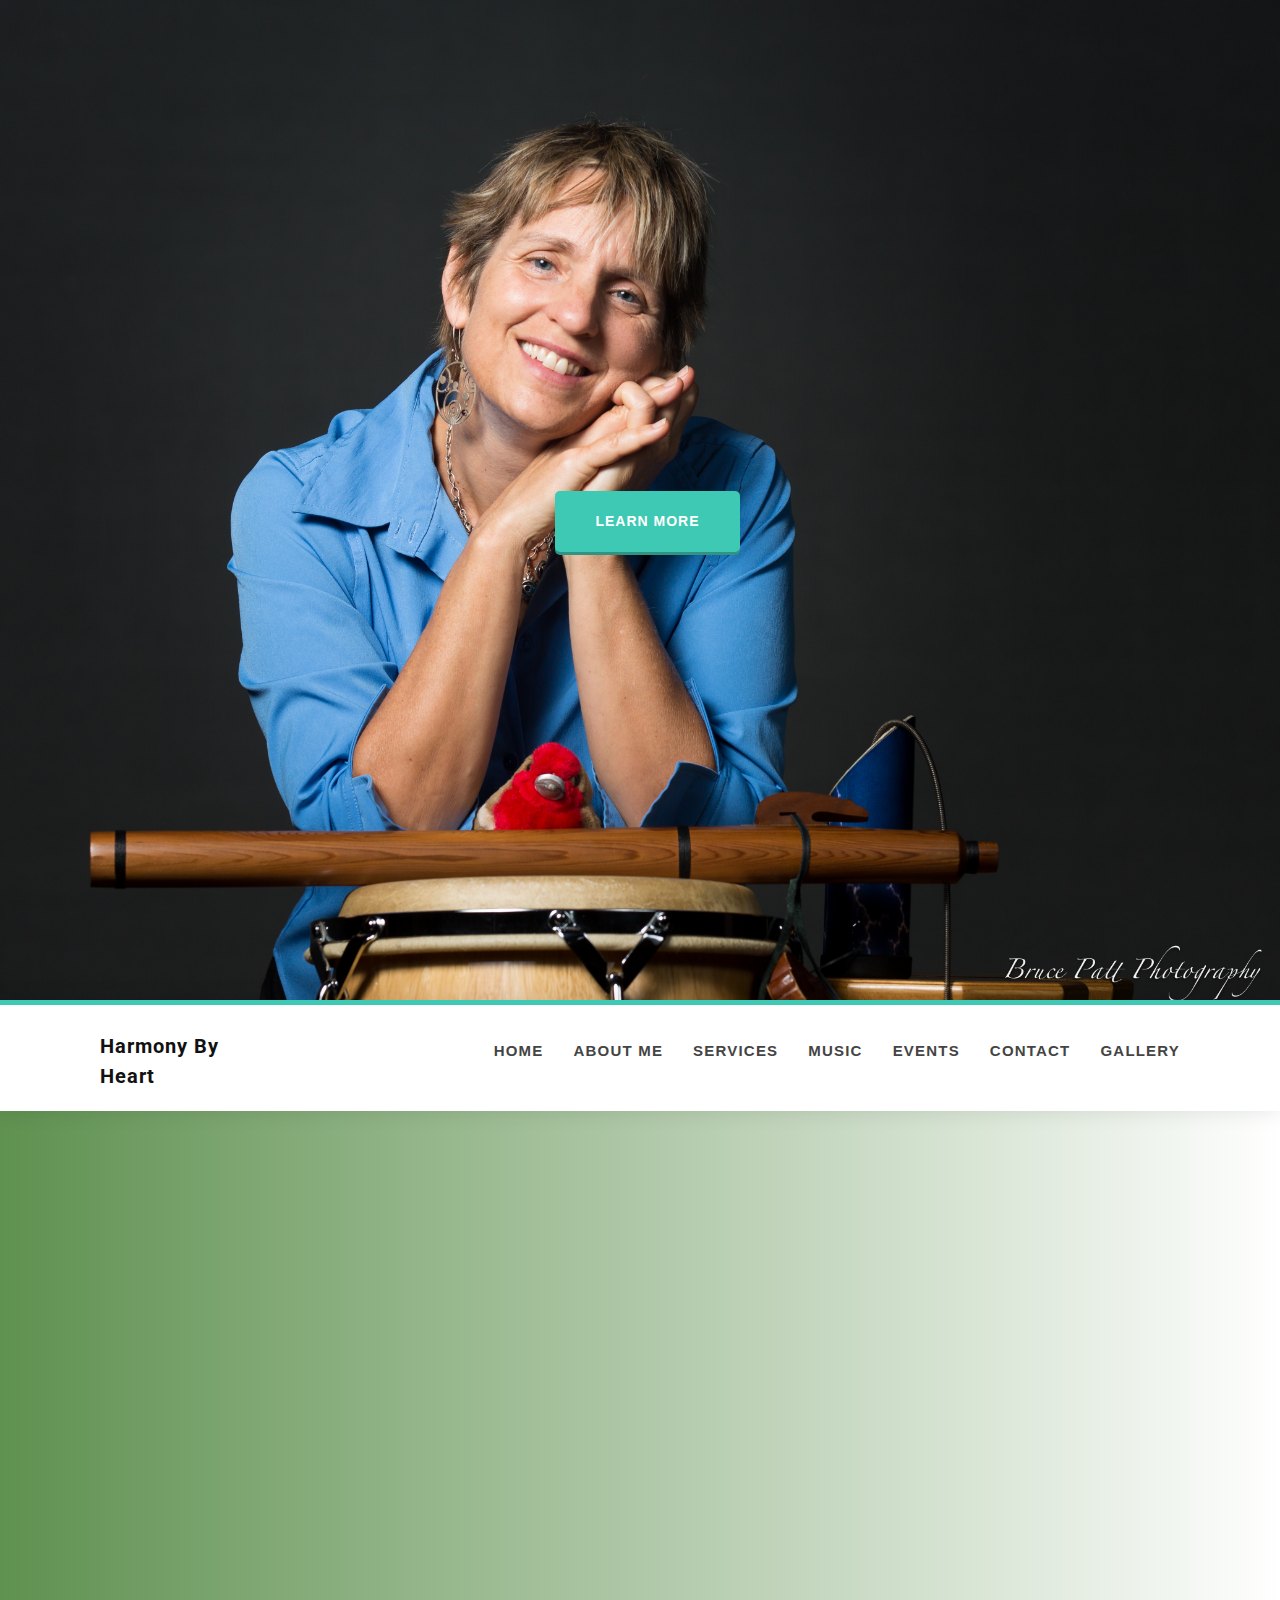
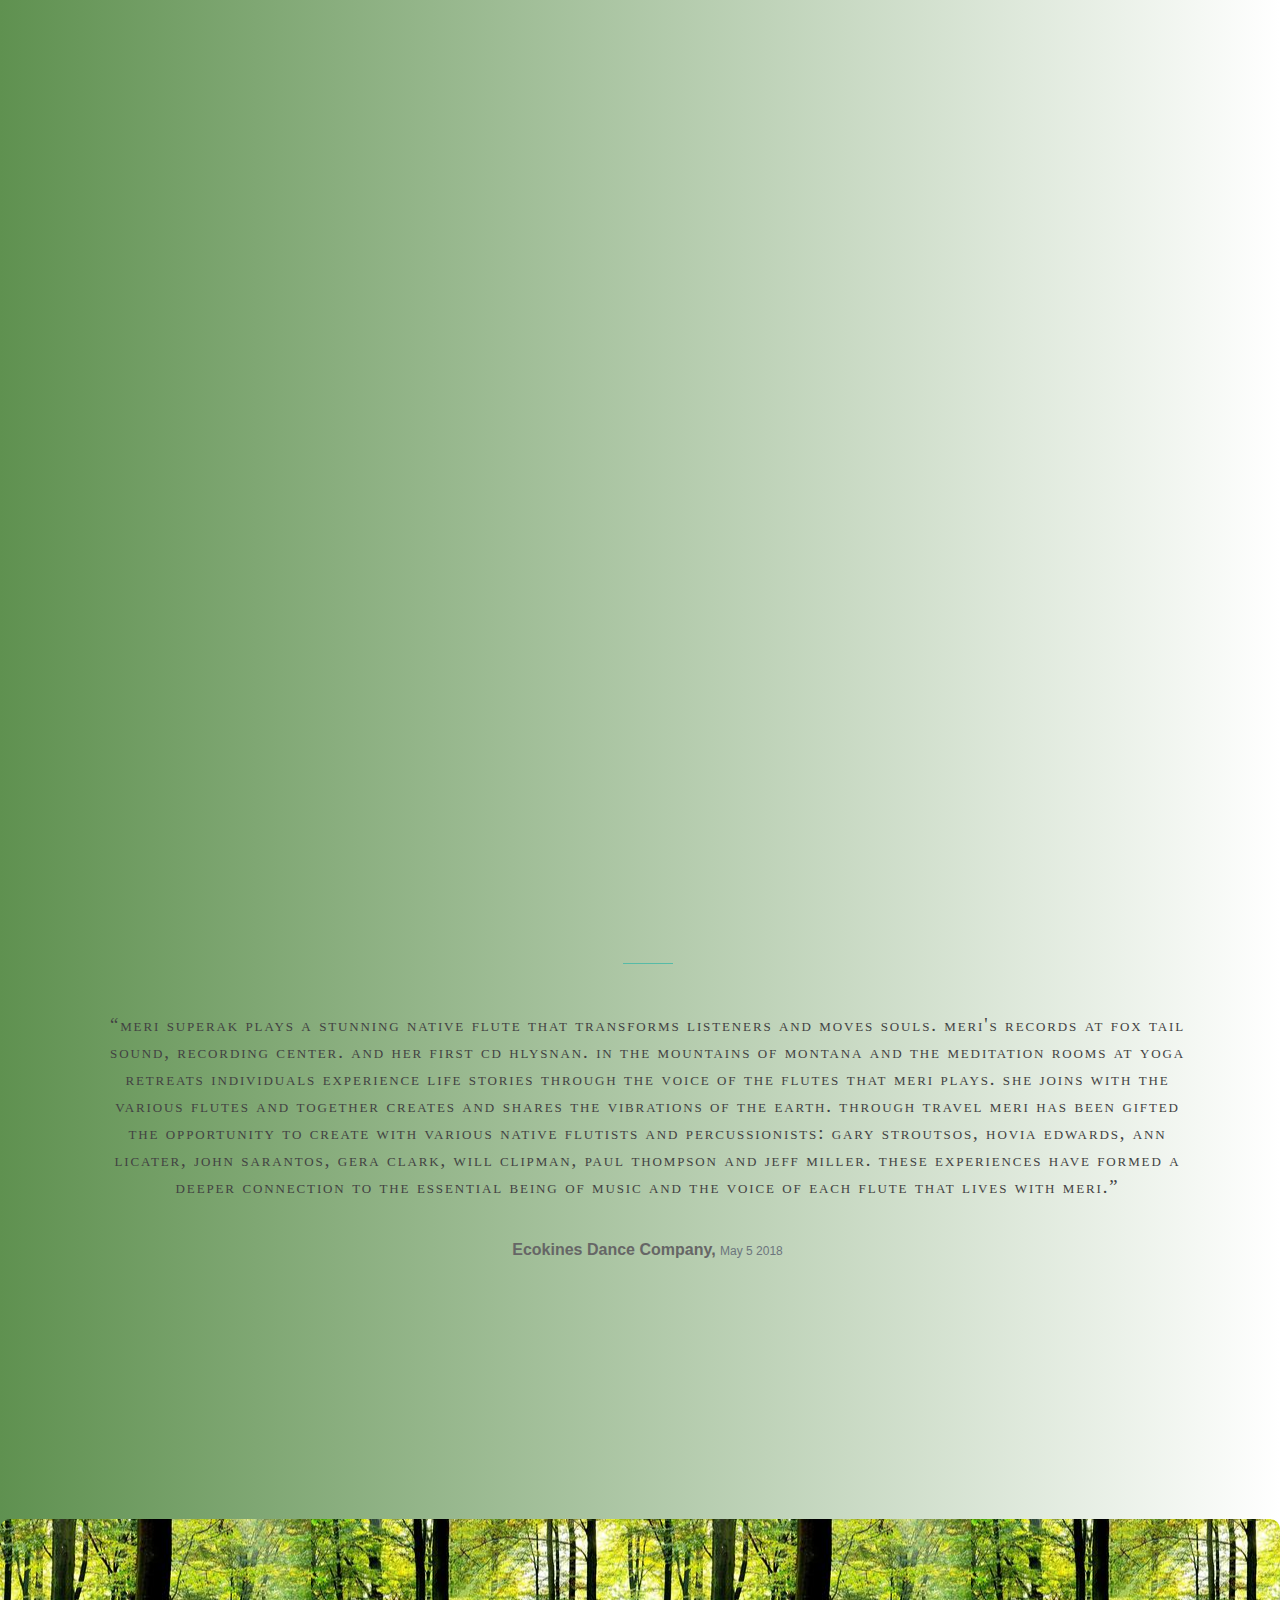
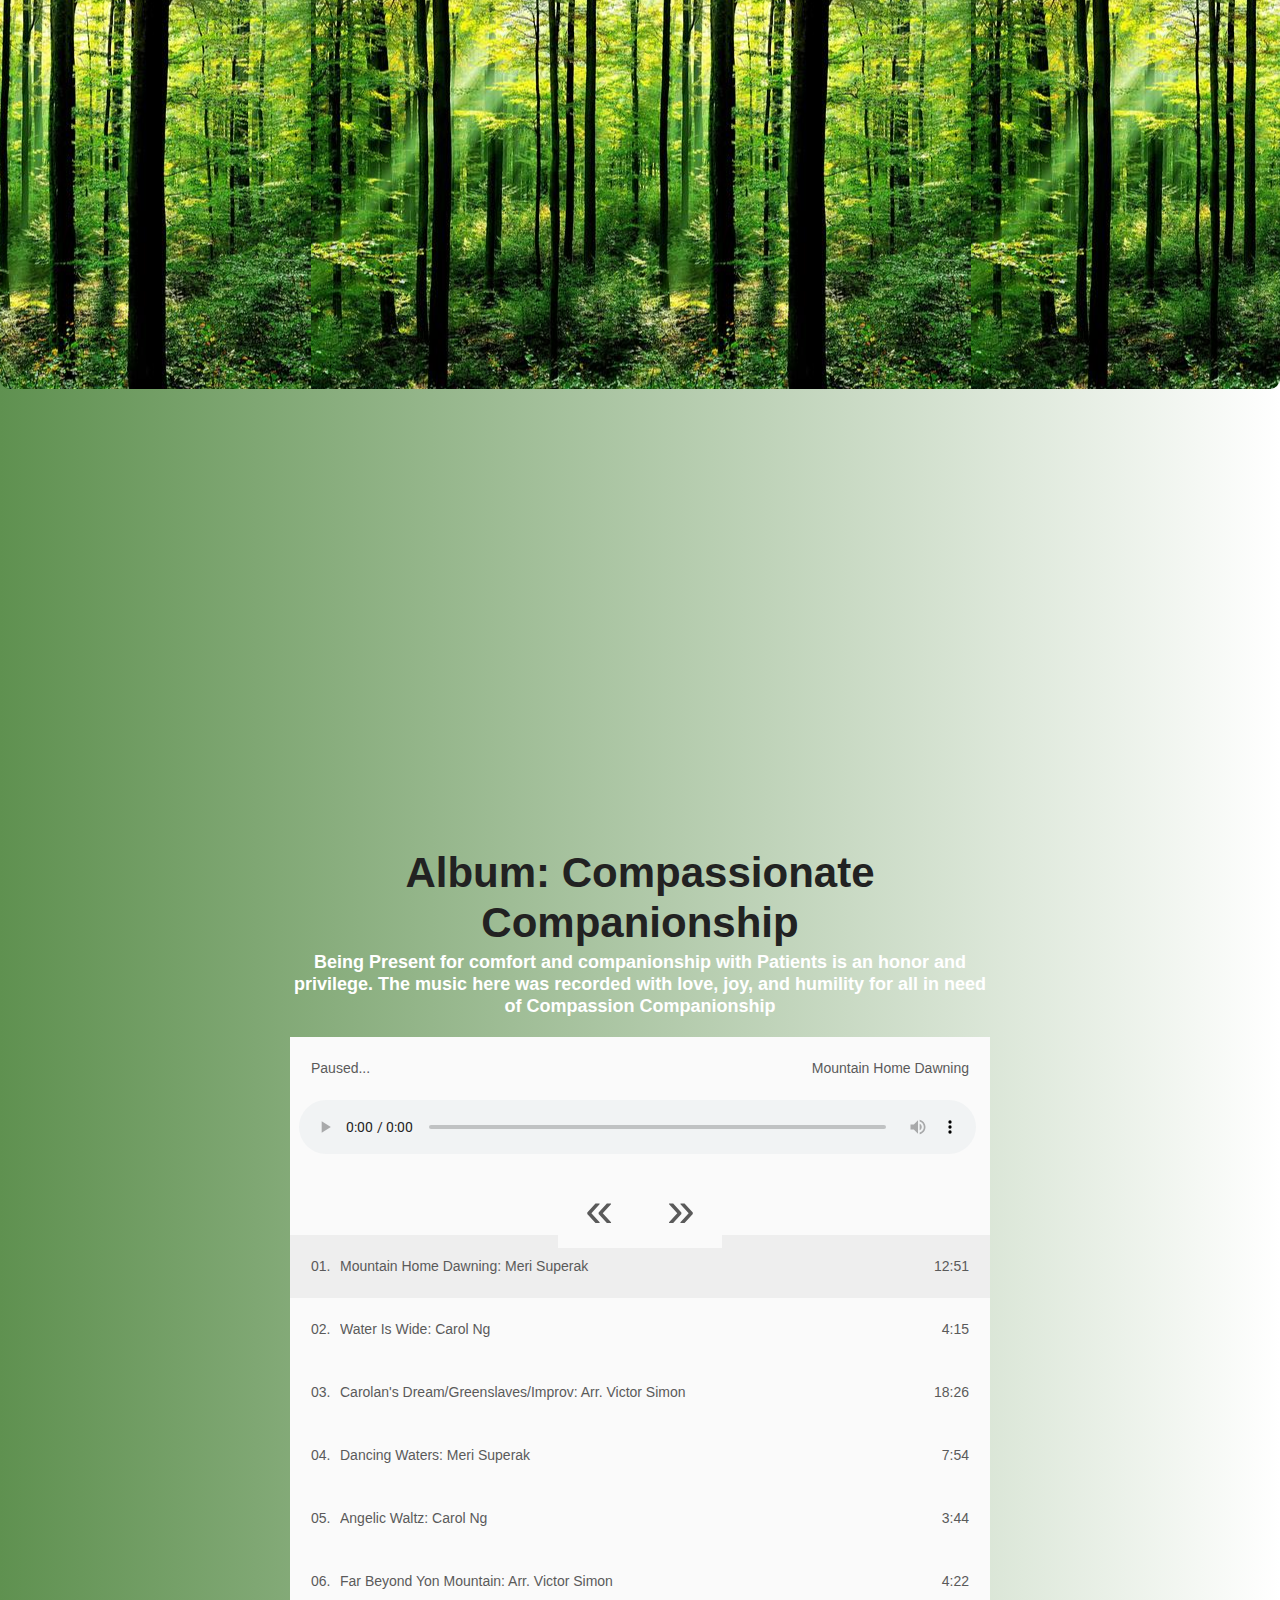
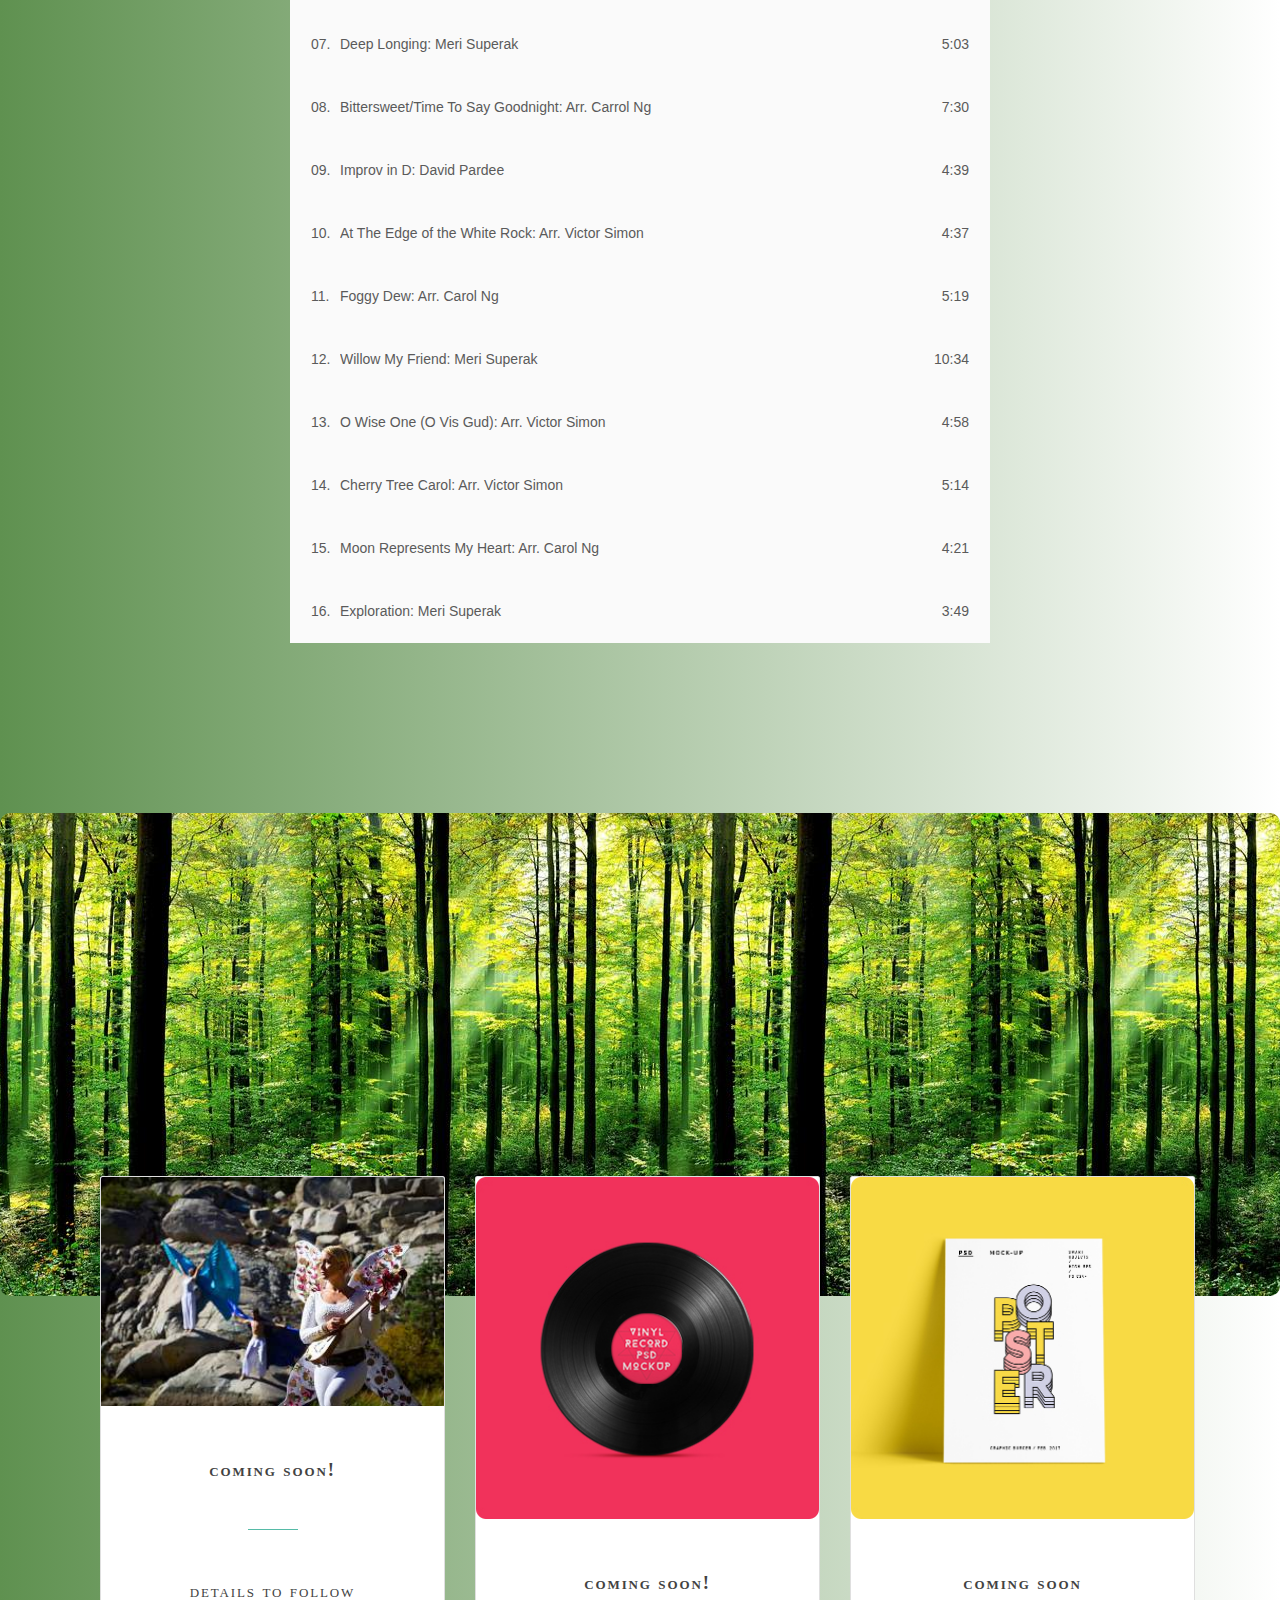
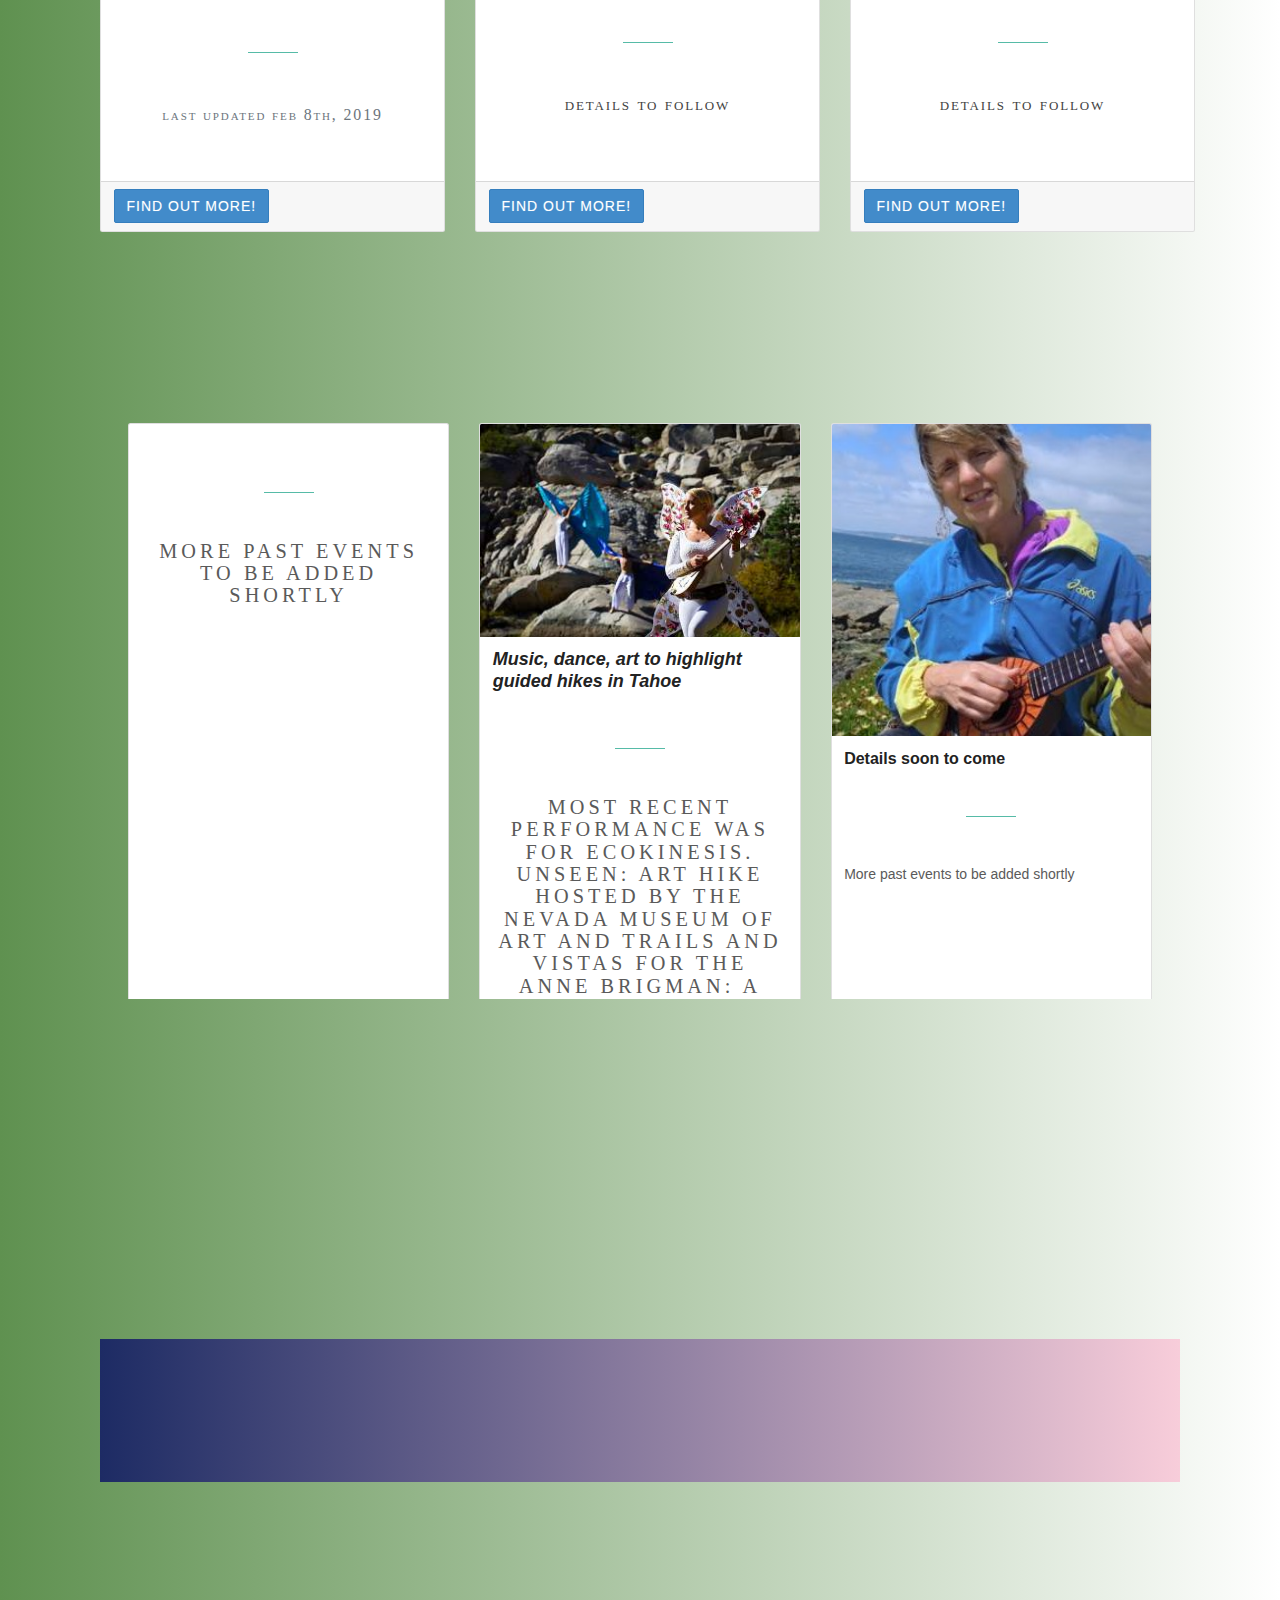
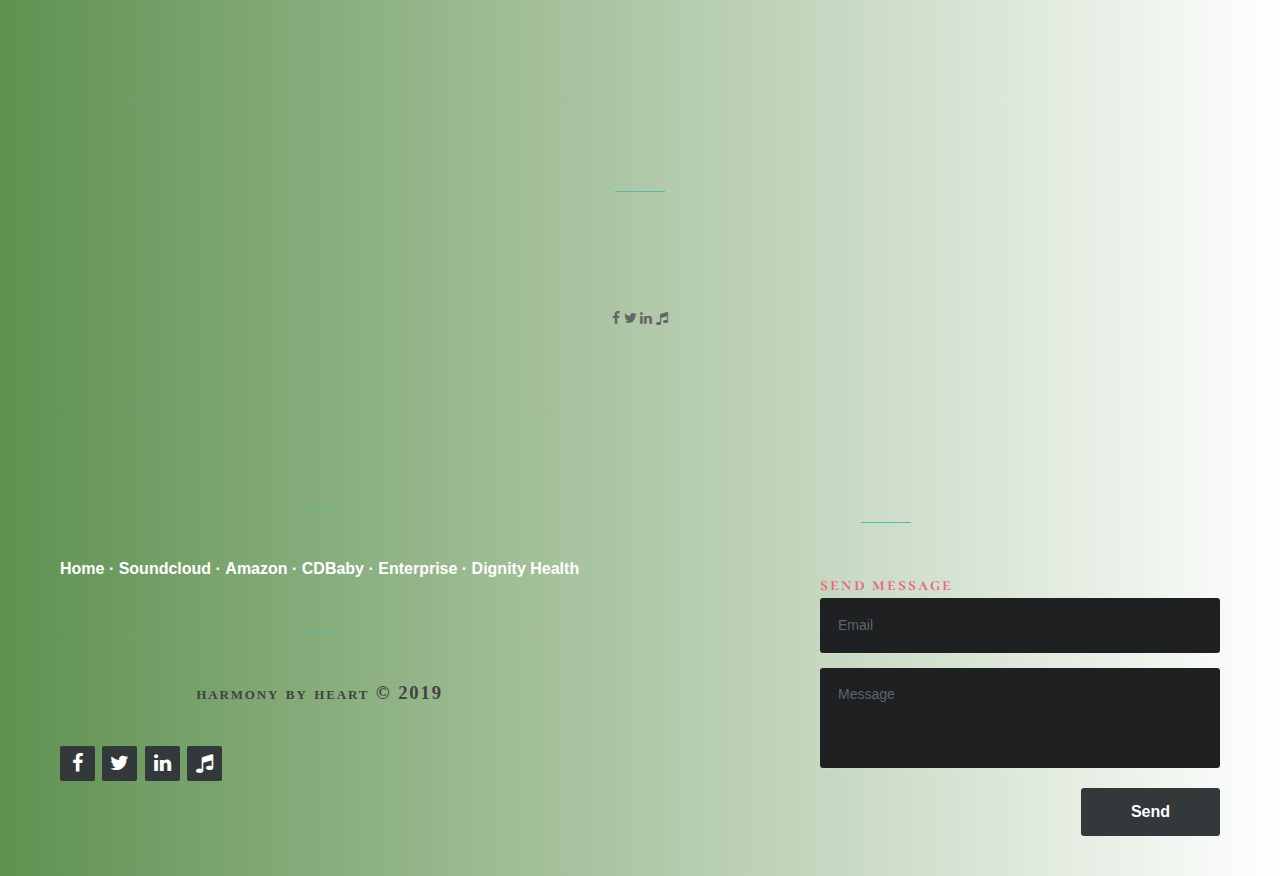
==== commit 47521d63: "added music" ====
--- a/index.html
+++ b/index.html
@@ -7,20 +7,19 @@
 
   <!-- css -->
   <link href='https://fonts.googleapis.com/css?family=Cormorant+Garamond:400,400italic,700,700italic' rel='stylesheet' type='text/css'>
-
   <link href='https://fonts.googleapis.com/css?family=Martel:400,400italic,900' rel='stylesheet' type='text/css'>
   <link href='https://fonts.googleapis.com/css?family=Roboto+Condensed:300' rel='stylesheet' type='text/css'>
 
   <link rel="stylesheet" href="css/bootstrap.min.css">
   <link href="font-awesome/css/font-awesome.min.css" rel="stylesheet" type="text/css" />
   <link href="color/default.css" rel="stylesheet">
-
   <link href="css/nivo-lightbox.css" rel="stylesheet" />
   <link href="css/nivo-lightbox-theme/default/default.css" rel="stylesheet" type="text/css" />
   <link href="css/animations.css" rel="stylesheet" />
   <link href="css/style.css" rel="stylesheet">
   <link href="css/aboutMeStyle.css" rel="stylesheet">
   <link rel="stylesheet" href="css/main.css">
+  <link rel="stylesheet" href="css/musicstyle.css">
   <!-- footer -->
   <link rel="stylesheet" href="css/demo.css">
   <link rel="stylesheet" href="css/footer-distributed-with-contact-form.css">
@@ -85,8 +84,8 @@
               <ul class="nav navbar-nav navbar-right">
                 <li class="active"><a href="#intro">Home</a></li>
                 <li><a href="#about">About Me</a></li>
-                <li><a href="#service">Services</a></li>
-                <li><a href="music.html">Music</a></li>
+                <li><a href="#services">Services</a></li>
+                <li><a href="#musicsection">Music</a></li>
                 <li><a href="#events">Events</a></li>
                 <!-- <li><a href="#media">Media </a></li> -->
                 <li><a href="#contact">Contact</a></li>
@@ -119,8 +118,9 @@
                       “Music Heals”
                     </p>
                     <p class="missionheadline">
-                      Pythagoras, 6th century BC philosopher and mathematician, are for me, two of the most powerful words. Take time, listen to the tones around you, dog barking, can clanging, flute singing. Being in that moment of connection opens
-                      both the mind and spirit. Yes, Music Heals.
+                      "Pythagoras, 6th century BC philosopher and mathematician, are for me, two of the most powerful words. Take time, listen to the tones around you, dog barking, can clanging, flute singing. Being in that moment of connection
+                      opens
+                      both the mind and spirit. Yes, Music Heals."
                     </p>
                     <!-- <a href="music.html" class="btn btn-skin btn-scroll">Testimonies</a> -->
                   </div>
@@ -269,11 +269,149 @@
       </div>
     </section>
   </section>
-
-
-
   <!-- End Services -->
-
+  <section id="musicsection">
+    <div class="container1">
+      <div class="column1 center">
+        <h1 class="musicplayerh1">Album: Compassionate Companionship</h1>
+        <h6>Being Present for comfort and companionship with Patients is an honor and privilege. The music here was recorded with love, joy, and humility for all in need of Compassion Companionship</h6>
+      </div>
+      <div class="column1 add-bottom">
+        <div id="mainwrap">
+          <div id="nowPlay">
+            <span class="left" id="npAction">Paused...</span>
+            <span class="right" id="npTitle"></span>
+          </div>
+          <div id="audiowrap">
+            <div id="audio0">
+              <audio preload id="audio1" controls="controls">Your browser does not support HTML5 Audio!</audio>
+            </div>
+            <div id="tracks">
+              <a id="btnPrev">&laquo;</a>
+              <a id="btnNext">&raquo;</a>
+            </div>
+          </div>
+          <div id="plwrap">
+            <ul id="plList">
+              <li>
+                <div class="plItem">
+                  <div class="plNum">01.</div>
+                  <div class="plTitle">Mountain Home Dawning: Meri Superak</div>
+                  <div class="plLength">12:51</div>
+                </div>
+              </li>
+              <li>
+                <div class="plItem">
+                  <div class="plNum">02.</div>
+                  <div class="plTitle">Water Is Wide: Carol Ng</div>
+                  <div class="plLength">4:15</div>
+                </div>
+              </li>
+              <li>
+                <div class="plItem">
+                  <div class="plNum">03.</div>
+                  <div class="plTitle">Carolan's Dream/Greenslaves/Improv: Arr. Victor Simon</div>
+                  <div class="plLength">18:26</div>
+                </div>
+              </li>
+              <li>
+                <div class="plItem">
+                  <div class="plNum">04.</div>
+                  <div class="plTitle">Dancing Waters: Meri Superak</div>
+                  <div class="plLength">7:54</div>
+                </div>
+              </li>
+              <li>
+                <div class="plItem">
+                  <div class="plNum">05.</div>
+                  <div class="plTitle">Angelic Waltz: Carol Ng</div>
+                  <div class="plLength">3:44</div>
+                </div>
+              </li>
+              <li>
+                <div class="plItem">
+                  <div class="plNum">06.</div>
+                  <div class="plTitle">Far Beyond Yon Mountain: Arr. Victor Simon</div>
+                  <div class="plLength">4:22</div>
+                </div>
+              </li>
+              <li>
+                <div class="plItem">
+                  <div class="plNum">07.</div>
+                  <div class="plTitle">Deep Longing: Meri Superak</div>
+                  <div class="plLength">5:03</div>
+                </div>
+              </li>
+              <li>
+                <div class="plItem">
+                  <div class="plNum">08.</div>
+                  <div class="plTitle">Bittersweet/Time To Say Goodnight: Arr. Carrol Ng</div>
+                  <div class="plLength">7:30</div>
+                </div>
+              </li>
+              <li>
+                <div class="plItem">
+                  <div class="plNum">09.</div>
+                  <div class="plTitle">Improv in D: David Pardee</div>
+                  <div class="plLength">4:39</div>
+                </div>
+              </li>
+              <li>
+                <div class="plItem">
+                  <div class="plNum">10.</div>
+                  <div class="plTitle">At The Edge of the White Rock: Arr. Victor Simon</div>
+                  <div class="plLength">4:37</div>
+                </div>
+              </li>
+              <li>
+                <div class="plItem">
+                  <div class="plNum">11.</div>
+                  <div class="plTitle">Foggy Dew: Arr. Carol Ng</div>
+                  <div class="plLength">5:19</div>
+                </div>
+              </li>
+              <li>
+                <div class="plItem">
+                  <div class="plNum">12.</div>
+                  <div class="plTitle">Willow My Friend: Meri Superak</div>
+                  <div class="plLength">10:34</div>
+                </div>
+              </li>
+              <li>
+                <div class="plItem">
+                  <div class="plNum">13.</div>
+                  <div class="plTitle">O Wise One (O Vis Gud): Arr. Victor Simon</div>
+                  <div class="plLength">4:58</div>
+                </div>
+              </li>
+              <li>
+                <div class="plItem">
+                  <div class="plNum">14.</div>
+                  <div class="plTitle">Cherry Tree Carol: Arr. Victor Simon</div>
+                  <div class="plLength">5:14</div>
+                </div>
+              </li>
+              <li>
+                <div class="plItem">
+                  <div class="plNum">15.</div>
+                  <div class="plTitle">Moon Represents My Heart: Arr. Carol Ng</div>
+                  <div class="plLength">4:21</div>
+                </div>
+              </li>
+              <li>
+                <div class="plItem">
+                  <div class="plNum">16.</div>
+                  <div class="plTitle">Exploration: Meri Superak</div>
+                  <div class="plLength">3:49</div>
+                </div>
+              </li>
+            </ul>
+          </div>
+        </div>
+      </div>
+    </div>
+
+  </section>
   <!-- <section class="services-area pb-100">
         <div class="container">
           <div class="row">
@@ -446,9 +584,9 @@
     </section>
     <!--events end  -->
 
-<!-- Calander -->
-
-<!-- end calander -->
+    <!-- Calander -->
+
+    <!-- end calander -->
 
     <!-- Page Content -->
     <section class="services-area pb-100">
@@ -613,45 +751,14 @@
         </div>
       </div>
     </div>
-    <!-- <div class="row d-flex justify-content-center">
-          <div class="col-md-6 mb-6">
-            <h4>Ways to connect</h4>
-            <hr>
-            <div class="container">
-              <div class="row d-flex justify-content-center">
-                <div class="section-heading text-center">
-                  <div class="section-area  relative text-center">
-                    <div class="card text-center animatedParent">
-                      <div class="card-body">
-                        <h5 class="h-bold animated bounceInDown">Card title</h5>
-                        <p class="card-text  animated bounceInDown">This is a wider card with supporting text below as a natural lead-in to additional content. This content is a little bit longer.</p> -->
-    <!-- <p class="card-text  animated bounceInDown"><small class="text-muted">Last updated 3 mins ago</small></p> -->
-    <!-- </div>
-                      <div class="row">
-                        <div class="col">
-                          <div class="card-body">
-                            <h5 class="h-bold animated bounceInDown">Card title</h5>
-                            <p class="card-text  animated bounceInDown">This is a wider card with supporting text below as a natural lead-in to additional content. This content is a little bit longer.</p>
-                          </div>
-                        </div>
-                        <div class="col">
-                          <div class="card-body">
-                            <h5 class="h-bold animated bounceInDown">Card title</h5>
-                            <p class="test1 animated bounceInDown">This is a wider card with supporting text below as a natural lead-in to additional content. This content is a little bit longer.</p>
-                          </div>
-                        </div>
-                      </div>
-                    </div>
-                  </div>
-                </div>
-              </div>
-            </div> -->
     <div class=animatedParent>
       <h1 class="contacth1 animated bounceInDown">Contact Me</h1>
 
-      <p class="contactp animated bounceInDown"><span style="font-size: 16; text-align: left;">Mericanary@gmail.com <br> Business Phone: 1-530-219-2874</p>
-
-      <p><a class="contacta animated bounceInDown" href="https://www.google.com/maps/place/Davis,+CA/@38.5567961,-121.8049837,12z/data=!3m1!4b1!4m5!3m4!1s0x808529999495543f:0xc3013f1b6ee28fff!8m2!3d38.5449065!4d-121.7405167" target="_blank">Residence: Davis Ca, 95616</a></p>
+      <p class="contactp animated bounceInDown"><span style="font-size: 20; text-align: left; color: #e66c7e;
+      	font-family: 'Cormorant Garamond';">Mericanary@gmail.com <br> Business Phone: 1-530-219-2874</p>
+
+      <p class="nicep"><a class="contacta animated bounceInDown" href="https://www.google.com/maps/place/Davis,+CA/@38.5567961,-121.8049837,12z/data=!3m1!4b1!4m5!3m4!1s0x808529999495543f:0xc3013f1b6ee28fff!8m2!3d38.5449065!4d-121.7405167" target="_blank">Residence:
+          Davis Ca, 95616</a></p>
       <div>
         <a class="social-icons" href="https://www.facebook.com/mary.superak"><i class="fa fa-facebook "></i></a>
         <a class="social-icons" href="https://twitter.com/mericanary"><i class="fa fa-twitter"></i></a>
@@ -659,81 +766,50 @@
         <a class="social-icons" href="music/index.html"><i class="fa fa-music"></i></a>
       </div>
     </div>
-
-
-      <section>
-        <footer class="footer-distributed">
-          <div class="footer-left">
-            <!-- <h3>Meri Superak</h3> -->
-            <p class="footer-links">
-              <a href="index.html">Home</a>
-              ·
-              <a href="https://soundcloud.com/user-406930348">Soundcloud </a>
-              ·
-              <a href="https://www.amazon.com/Hlysnan-Meri-Superak/dp/B00ZM0ITPG/ref=sr_1_1?s=music&ie=UTF8&qid=1549444445&sr=1-1&keywords=superak">Amazon</a>
-              ·
-              <a href="https://store.cdbaby.com/cd/meri2">CDBaby</a>
-              ·
-              <a href="https://www.davisenterprise.com/arts/duos-in-the-spotlight-sunday-at-i-house/">Enterprise </a>
-              ·
-              <a href="https://www.facebook.com/DignityHealthSacramento/photos/a.139208179722/10156838734699723/?type=1&theater">Dignity Health</a>
-            </p>
-            <!-- <p class="footer-company-name white-text">Harmony By Heart &copy; 2019</p> -->
-            <div class="footer-icons">
-              <a href="https://www.facebook.com/mary.superak"><i class="fa fa-facebook"></i></a>
-              <a href="https://twitter.com/mericanary"><i class="fa fa-twitter"></i></a>
-              <a href="https://www.linkedin.com/in/mary-superak-8005791b/"><i class="fa fa-linkedin"></i></a>
-              <a href="music/index.html"><i class="fa fa-music"></i></a>
-            </div>
-          </div>
-          <div class="footer-right white-text">
-            <form action="#" method="post">
-              <p class="nicep">Send Message</p>
-              <input type="text" name="email" placeholder="Email" />
-              <textarea name="message" placeholder="Message"></textarea>
-              <button>Send</button>
-            </form>
-          </div>
-        </footer>
-      </section>
-
-
-    <!-- <div id="sendmessage">Your message has been sent. Thank you!</div>
-            <div id="errormessage"></div>
-            <form id="contact-form" action="" method="post" role="form" class="contactForm">
-              <div class="row marginbot-20">
-                <div class="col-md-6 xs-marginbot-20">
-                  <div class="form-group">
-                    <input type="text" name="name" class="form-control" id="name" placeholder="Your Name" data-rule="minlen:4" data-msg="Please enter at least 4 chars" />
-                    <div class="validation"></div>
-                  </div>
-                </div>
-                <div class="col-md-6">
-                  <div class="form-group">
-                    <input type="email" class="form-control" name="email" id="email" placeholder="Your Email" data-rule="email" data-msg="Please enter a valid email" />
-                    <div class="validation"></div>
-                  </div>
-                </div>
-              </div>
-              <div class="row">
-                <div class="col-md-12">
-                  <div class="form-group">
-                    <input type="text" class="form-control" name="subject" id="subject" placeholder="Subject" data-rule="minlen:4" data-msg="Please enter at least 8 chars of subject" />
-                    <div class="validation"></div>
-                  </div>
-                  <div class="form-group">
-                    <textarea class="form-control" name="message" rows="5" data-rule="required" data-msg="Please write something for us" placeholder="Message"></textarea>
-                    <div class="validation"></div>
-                  </div>
-                  <button type="submit" class="btn btn-skin btn-lg btn-block" id="btnContactUs">
-                    Send Message</button>
-                </div>
-              </div>
-            </form> -->
-    <!-- </div> -->
+    </span>
+
+    <section>
+      <footer class="footer-distributed">
+        <div class="footer-left">
+          <!-- <h3>Meri Superak</h3> -->
+          <p class="footer-links">
+            <a href="index.html">Home</a>
+            ·
+            <a href="https://soundcloud.com/user-406930348">Soundcloud </a>
+            ·
+            <a href="https://www.amazon.com/Hlysnan-Meri-Superak/dp/B00ZM0ITPG/ref=sr_1_1?s=music&ie=UTF8&qid=1549444445&sr=1-1&keywords=superak">Amazon</a>
+            ·
+            <a href="https://store.cdbaby.com/cd/meri2">CDBaby</a>
+            ·
+            <a href="https://www.davisenterprise.com/arts/duos-in-the-spotlight-sunday-at-i-house/">Enterprise </a>
+            ·
+            <a href="https://www.facebook.com/DignityHealthSacramento/photos/a.139208179722/10156838734699723/?type=1&theater">Dignity Health</a>
+          </p>
+          <p class="nicep white-text">Harmony By Heart &copy; 2019</p>
+          <div class="footer-icons">
+            <a href="https://www.facebook.com/mary.superak"><i class="fa fa-facebook"></i></a>
+            <a href="https://twitter.com/mericanary"><i class="fa fa-twitter"></i></a>
+            <a href="https://www.linkedin.com/in/mary-superak-8005791b/"><i class="fa fa-linkedin"></i></a>
+            <a href="music/index.html"><i class="fa fa-music"></i></a>
+          </div>
+        </div>
+        <div class="footer-right white-text">
+          <form action="#" method="post">
+            <p class="nicep"><span style="font-size: 25; text-align: left; color: #e66c7e;
+            	font-family: 'Cormorant Garamond';">SEND MESSAGE</p></span>
+            <input type="text" name="email" placeholder="Email" />
+            <textarea name="message" placeholder="Message"></textarea>
+            <button>Send</button>
+          </form>
+        </div>
+      </footer>
+    </section>
 
     <!-- </wrapper> -->
     <!-- Core JavaScript Files -->
+    <script src='http://cdnjs.cloudflare.com/ajax/libs/jquery/3.0.0/jquery.min.js'></script>
+    <script src='http://api.html5media.info/1.1.8/html5media.min.js'></script>
+    <script src="js/index.js"></script>
     <script src="js/jquery.min.js"></script>
     <script src="js/bootstrap.min.js"></script>
     <script src="js/jquery.sticky.js"></script>
--- a/css/style.css
+++ b/css/style.css
@@ -84,7 +84,7 @@
 .contacta {
   color: #e66c7e;	border-bottom: 2px solid #e66c7e;
 	font-family: 'Cormorant Garamond';
-	font-size: 16px;
+	font-size: 20px;
 	font-weight: 700;
 	letter-spacing: 3px;
 	text-decoration: none;
--- a/css/main.css
+++ b/css/main.css
@@ -50,9 +50,11 @@
 }
 
 body {
-  background: #76b852;  /* fallback for old browsers */
-  background: -webkit-linear-gradient(to right, #8DC26F, #76b852);  /* Chrome 10-25, Safari 5.1-6 */
-  background: linear-gradient(to right, #8DC26F, #76b852); /* W3C, IE 10+/ Edge, Firefox 16+, Chrome 26+, Opera 12+, Safari 7+ */
+  background: #1D976C;
+  /* fallback for old browsers */
+  background: -webkit-linear-gradient(to right, #5f9150, #FFFFFF);
+  /* Chrome 10-25, Safari 5.1-6 */
+  background: linear-gradient(to right, #5f9150, #FFFFFF); Chrome 26+, Opera 12+, Safari 7+ */
 
   font-family: "Poppins", sans-serif;
   font-size: 14px;
--- a/css/musicstyle.css
+++ b/css/musicstyle.css
@@ -0,0 +1,733 @@
+/* Font Family
+================================================== */
+/* @import url("//fonts.googleapis.com/css?family=Yanone+Kaffeesatz:200,300,400"); */
+/* Desktop
+================================================== */
+.container1 {
+  position: relative;
+  margin: 0 auto;
+  width: 700px;
+}
+
+.column1 {
+  width: inherit;
+}
+
+/* Tablet (Portrait)
+================================================== */
+@media only screen and (min-width: 768px) and (max-width: 959px) {
+  .container1 {
+    width: 556px;
+  }
+}
+
+/* Mobile (Portrait)
+================================================== */
+@media only screen and (max-width: 767px) {
+  .container1 {
+    width: 300px;
+  }
+}
+
+/* Mobile (Landscape)
+================================================== */
+@media only screen and (min-width: 480px) and (max-width: 767px) {
+  .container1 {
+    width: 420px;
+  }
+}
+
+/* CSS Reset
+================================================== */
+/*
+html,body,div,span,h1,h6,p,a,ul,li,audio {
+border:0;
+font:inherit;
+font-size:100%;
+margin:0;
+padding:0;
+vertical-align:baseline;
+}
+
+body { line-height:1; }
+ul { list-style:none; } */
+/* Basic Styles
+================================================== */
+/* html, body {
+
+  -webkit-font-smoothing: antialiased;
+  -webkit-text-size-adjust: 100%;
+  color: #C8C7C8;
+  font: 20px/24px "Yanone Kaffeesatz", HelveticaNeue, "Helvetica Neue", Helvetica, Arial, sans-serif;
+  font-weight: 300;
+  padding: 5px 0;
+} */
+
+/* * {
+-webkit-tap-highlight-color:rgba(0,0,0,0);
+-webkit-tap-highlight-color:transparent;
+} */
+/* Typography
+================================================== */
+/* h1, h6, p {
+  color: #808080;
+  font-weight: 200;
+} */
+
+.musicplayerh1 {
+  font-size: 42px;
+  line-height: 44px;
+  margin: 20px 0 0;
+}
+
+h6 {
+  font-size: 18px;
+  line-height: 20px;
+  margin: 4px 0 20px;
+}
+
+/* p {
+  font-size: 18px;
+  line-height: 20px;
+  margin: 0 0 2px;
+} */
+
+/* Links
+================================================== */
+/* a, a:visited {
+  color: #ddd;
+  outline: 0;
+  text-decoration: underline;
+}
+
+a:hover, a:focus {
+  color: #bbb;
+}
+
+p a, p a:visited {
+  line-height: inherit;
+} */
+
+/* Misc.
+================================================== */
+.add-bottom {
+  margin-bottom: 20px !important;
+}
+
+.left {
+  float: left;
+}
+
+.right {
+  float: right;
+}
+
+.center {
+  text-align: center;
+}
+
+/* Custom Styles
+================================================== */
+/* Highlight Styles */
+::selection {
+  background-color: #262223;
+  color: #444;
+}
+
+::-moz-selection {
+  background-color: #262223;
+  color: #444;
+}
+
+/* Audio Player Styles
+================================================== */
+/* Default / Desktop / Firefox */
+audio {
+  margin: 0 15px 0 14px;
+  width: 670px;
+}
+
+#mainwrap {
+  /* add box-shadow or other styles here */
+}
+
+#audiowrap {
+  background-color: #231F20;
+  margin: 0 auto;
+}
+
+#plwrap {
+  margin: 0 auto;
+}
+
+#tracks {
+  min-height: 65px;
+  position: relative;
+  text-align: center;
+  text-decoration: none;
+  top: 13px;
+}
+
+#nowPlay {
+  display: inline;
+}
+
+#npTitle {
+  margin: 0;
+  padding: 21px;
+  text-align: right;
+}
+
+#npAction {
+  padding: 21px;
+  position: absolute;
+}
+
+#plList {
+  margin: 0;
+}
+
+#plList li {
+  background-color: #231F20;
+  cursor: pointer;
+  margin: 0;
+  padding: 21px 0;
+}
+
+#plList li:hover {
+  background-color: #262223;
+}
+
+.plItem {
+  position: relative;
+}
+
+.plTitle {
+  left: 50px;
+  overflow: hidden;
+  position: absolute;
+  right: 65px;
+  text-overflow: ellipsis;
+  top: 0;
+  white-space: nowrap;
+}
+
+.plNum {
+  padding-left: 21px;
+  width: 25px;
+}
+
+.plLength {
+  padding-left: 21px;
+  position: absolute;
+  right: 21px;
+  top: 0;
+}
+
+.plSel, .plSel:hover {
+  background-color: #262223 !important;
+  cursor: default !important;
+}
+
+a[id^="btn"] {
+  background-color: #231F20;
+  color: #C8C7C8;
+  cursor: pointer;
+  font-size: 50px;
+  margin: 0;
+  padding: 0 27px 11px;
+  text-decoration: none;
+}
+
+a[id^="btn"]:last-child {
+  margin-left: -4px;
+}
+
+a[id^="btn"]:hover, a[id^="btn"]:active {
+  background-color: #262223;
+}
+
+a[id^="btn"]::-moz-focus-inner {
+  border: 0;
+  padding: 0;
+}
+
+/* IE 9 */
+html[data-useragent*="MSIE 9.0"] audio {
+  margin-left: 9px;
+  outline: none;
+  width: 680px;
+}
+
+html[data-useragent*="MSIE 9.0"] #audiowrap {
+  background-color: #000;
+}
+
+html[data-useragent*="MSIE 9.0"] #tracks {
+  min-height: 57px;
+  top: 5px;
+}
+
+html[data-useragent*="MSIE 9.0"] a[id^="btn"] {
+  background-color: #000;
+}
+
+html[data-useragent*="MSIE 9.0"] a[id^="btn"]:hover {
+  background-color: #080808;
+}
+
+html[data-useragent*="MSIE 9.0"] #plList li {
+  background-color: #000;
+}
+
+html[data-useragent*="MSIE 9.0"] #plList li:hover {
+  background-color: #080808;
+}
+
+html[data-useragent*="MSIE 9.0"] .plSel,
+html[data-useragent*="MSIE 9.0"] .plSel:hover {
+  background-color: #080808 !important;
+}
+
+/* IE 10 */
+html[data-useragent*="MSIE 10.0"] audio {
+  margin-left: 6px;
+  width: 687px;
+}
+
+html[data-useragent*="MSIE 10.0"] #audiowrap {
+  background-color: #000;
+}
+
+html[data-useragent*="MSIE 10.0"] #tracks {
+  min-height: 60px;
+  top: 8px;
+}
+
+html[data-useragent*="MSIE 10.0"] a[id^="btn"] {
+  background-color: #000;
+}
+
+html[data-useragent*="MSIE 10.0"] a[id^="btn"]:hover {
+  background-color: #080808;
+}
+
+html[data-useragent*="MSIE 10.0"] #plList li {
+  background-color: #000;
+}
+
+html[data-useragent*="MSIE 10.0"] #plList li:hover {
+  background-color: #080808;
+}
+
+html[data-useragent*="MSIE 10.0"] .plSel,
+html[data-useragent*="MSIE 10.0"] .plSel:hover {
+  background-color: #080808 !important;
+}
+
+/* IE 11 */
+html[data-useragent*="rv:11.0"] audio {
+  margin-left: 2px;
+  width: 695px;
+}
+
+html[data-useragent*="rv:11.0"] #audiowrap {
+  background-color: #000;
+}
+
+html[data-useragent*="rv:11.0"] #tracks {
+  min-height: 60px;
+  top: 8px;
+}
+
+html[data-useragent*="rv:11.0"] a[id^="btn"] {
+  background-color: #000;
+}
+
+html[data-useragent*="rv:11.0"] a[id^="btn"]:hover {
+  background-color: #080808;
+}
+
+html[data-useragent*="rv:11.0"] #plList li {
+  background-color: #000;
+}
+
+html[data-useragent*="rv:11.0"] #plList li:hover {
+  background-color: #080808;
+}
+
+html[data-useragent*="rv:11.0"] .plSel,
+html[data-useragent*="rv:11.0"] .plSel:hover {
+  background-color: #080808 !important;
+}
+
+/* All Apple Products */
+html[data-useragent*="Apple"] audio {
+  margin: 0;
+  width: 100%;
+}
+
+html[data-useragent*="Apple"] #audiowrap {
+  background-color: #000;
+}
+
+html[data-useragent*="Apple"] #tracks {
+  min-height: 64px;
+  top: 12px;
+}
+
+html[data-useragent*="Apple"] a[id^="btn"] {
+  background-color: #000;
+}
+
+html[data-useragent*="Apple"] a[id^="btn"]:hover {
+  background-color: #080808;
+}
+
+html[data-useragent*="Apple"] #plList li {
+  background-color: #000;
+}
+
+html[data-useragent*="Apple"] #plList li:hover {
+  background-color: #080808;
+}
+
+html[data-useragent*="Apple"] .plSel,
+html[data-useragent*="Apple"] .plSel:hover {
+  background-color: #080808 !important;
+}
+
+/* IOS 7 */
+html[data-useragent*="OS 7"] body {
+  color: #373837;
+}
+
+html[data-useragent*="OS 7"] audio {
+  margin-left: 3px;
+  width: 690px;
+}
+
+html[data-useragent*="OS 7"] #audiowrap {
+  background-color: #e6e6e6;
+}
+
+html[data-useragent*="OS 7"] #tracks {
+  min-height: 75px;
+  top: 23px;
+}
+
+html[data-useragent*="OS 7"] a[id^="btn"] {
+  background-color: #e6e6e6;
+  color: #373837;
+}
+
+html[data-useragent*="OS 7"] a[id^="btn"]:hover {
+  background-color: #eee;
+}
+
+html[data-useragent*="OS 7"] #plList li {
+  background-color: #e6e6e6;
+}
+
+html[data-useragent*="OS 7"] #plList li:hover {
+  background-color: #eee;
+}
+
+html[data-useragent*="OS 7"] .plSel,
+html[data-useragent*="OS 7"] .plSel:hover {
+  background-color: #eee !important;
+}
+
+/* IOS 8 */
+html[data-useragent*="OS 8"] body {
+  color: #373837;
+}
+
+html[data-useragent*="OS 8"] audio {
+  margin-left: 6px;
+  width: 694px;
+}
+
+html[data-useragent*="OS 8"] #audiowrap {
+  background-color: #e4e4e4;
+}
+
+html[data-useragent*="OS 8"] #tracks {
+  min-height: 75px;
+  top: 23px;
+}
+
+html[data-useragent*="OS 8"] a[id^="btn"] {
+  background-color: #e4e4e4;
+  color: #373837;
+}
+
+html[data-useragent*="OS 8"] a[id^="btn"]:hover {
+  background-color: #eee;
+}
+
+html[data-useragent*="OS 8"] #plList li {
+  background-color: #e4e4e4;
+}
+
+html[data-useragent*="OS 8"] #plList li:hover {
+  background-color: #eee;
+}
+
+html[data-useragent*="OS 8"] .plSel,
+html[data-useragent*="OS 8"] .plSel:hover {
+  background-color: #eee !important;
+}
+
+/* IOS 9 */
+html[data-useragent*="OS 9"] body {
+  color: #373837;
+}
+
+html[data-useragent*="OS 9"] audio {
+  margin-left: 6px;
+  width: 694px;
+}
+
+html[data-useragent*="OS 9"] #audiowrap {
+  background-color: #d5d5d5;
+}
+
+html[data-useragent*="OS 9"] #tracks {
+  min-height: 75px;
+  top: 23px;
+}
+
+html[data-useragent*="OS 9"] a[id^="btn"] {
+  background-color: #d5d5d5;
+  color: #373837;
+}
+
+html[data-useragent*="OS 9"] a[id^="btn"]:hover {
+  background-color: #eee;
+}
+
+html[data-useragent*="OS 9"] #plList li {
+  background-color: #d5d5d5;
+}
+
+html[data-useragent*="OS 9"] #plList li:hover {
+  background-color: #eee;
+}
+
+html[data-useragent*="OS 9"] .plSel,
+html[data-useragent*="OS 9"] .plSel:hover {
+  background-color: #eee !important;
+}
+
+/* Chrome */
+html[data-useragent*="Chrome"] body {
+  color: #5a5a5a;
+}
+
+html[data-useragent*="Chrome"] audio {
+  margin-left: 9px;
+  width: 677px;
+}
+
+html[data-useragent*="Chrome"] #audiowrap {
+  background-color: #fafafa;
+}
+
+html[data-useragent*="Chrome"] #tracks {
+  min-height: 64px;
+  top: 12px;
+}
+
+html[data-useragent*="Chrome"] a[id^="btn"] {
+  background-color: #fafafa;
+  color: #5a5a5a;
+}
+
+html[data-useragent*="Chrome"] a[id^="btn"]:hover {
+  background-color: #eee;
+}
+
+html[data-useragent*="Chrome"] #plList li {
+  background-color: #fafafa;
+}
+
+html[data-useragent*="Chrome"] #plList li:hover {
+  background-color: #eee;
+}
+
+html[data-useragent*="Chrome"] .plSel,
+html[data-useragent*="Chrome"] .plSel:hover {
+  background-color: #eee !important;
+}
+
+/* Chrome / Android / Tablet */
+html[data-useragent*="Chrome"][data-useragent*="Android"] body {
+  color: #373837;
+}
+
+html[data-useragent*="Chrome"][data-useragent*="Android"] audio {
+  margin-left: 4px;
+  width: 689px;
+}
+
+html[data-useragent*="Chrome"][data-useragent*="Android"] #audiowrap {
+  background-color: #fafafa;
+}
+
+html[data-useragent*="Chrome"][data-useragent*="Android"] #tracks {
+  min-height: 75px;
+  top: 23px;
+}
+
+html[data-useragent*="Chrome"][data-useragent*="Android"] a[id^="btn"] {
+  background-color: #fafafa;
+  color: #373837;
+}
+
+html[data-useragent*="Chrome"][data-useragent*="Android"] a[id^="btn"]:hover {
+  background-color: #eee;
+}
+
+html[data-useragent*="Chrome"][data-useragent*="Android"] #plList li {
+  background-color: #fafafa;
+}
+
+html[data-useragent*="Chrome"][data-useragent*="Android"] #plList li:hover {
+  background-color: #eee;
+}
+
+html[data-useragent*="Chrome"][data-useragent*="Android"] .plSel,
+html[data-useragent*="Chrome"][data-useragent*="Android"] .plSel:hover {
+  background-color: #eee !important;
+}
+
+/* Audio Player Media Queries
+================================================== */
+/* Tablet Portrait */
+@media only screen and (min-width: 768px) and (max-width: 959px) {
+  audio {
+    width: 526px;
+  }
+
+  html[data-useragent*="MSIE 9.0"] audio {
+    width: 536px;
+  }
+
+  html[data-useragent*="MSIE 10.0"] audio {
+    width: 543px;
+  }
+
+  html[data-useragent*="rv:11.0"] audio {
+    width: 551px;
+  }
+
+  html[data-useragent*="OS 7"] audio {
+    width: 546px;
+  }
+
+  html[data-useragent*="OS 8"] audio {
+    width: 550px;
+  }
+
+  html[data-useragent*="OS 9"] audio {
+    width: 550px;
+  }
+
+  html[data-useragent*="Chrome"] audio {
+    width: 533px;
+  }
+
+  html[data-useragent*="Chrome"][data-useragent*="Android"] audio {
+    margin-left: 4px;
+    width: 545px;
+  }
+}
+
+/* Mobile Landscape */
+@media only screen and (min-width: 480px) and (max-width: 767px) {
+  audio {
+    width: 390px;
+  }
+
+  html[data-useragent*="MSIE 9.0"] audio {
+    width: 400px;
+  }
+
+  html[data-useragent*="MSIE 10.0"] audio {
+    width: 407px;
+  }
+
+  html[data-useragent*="rv:11.0"] audio {
+    width: 415px;
+  }
+
+  html[data-useragent*="OS 7"] audio {
+    width: 410px;
+  }
+
+  html[data-useragent*="OS 8"] audio {
+    width: 414px;
+  }
+
+  html[data-useragent*="OS 9"] audio {
+    width: 414px;
+  }
+
+  html[data-useragent*="Chrome"] audio {
+    width: 397px;
+  }
+
+  html[data-useragent*="Chrome"][data-useragent*="Mobile"] audio {
+    margin-left: 4px;
+    width: 410px;
+  }
+
+  #npTitle {
+    width: 245px;
+  }
+}
+
+/* Mobile Portrait */
+@media only screen and (max-width: 479px) {
+  audio {
+    width: 270px;
+  }
+
+  html[data-useragent*="MSIE 9.0"] audio {
+    width: 280px;
+  }
+
+  html[data-useragent*="MSIE 10.0"] audio {
+    width: 287px;
+  }
+
+  html[data-useragent*="rv:11.0"] audio {
+    width: 295px;
+  }
+
+  html[data-useragent*="OS 7"] audio {
+    width: 290px;
+  }
+
+  html[data-useragent*="OS 8"] audio {
+    width: 294px;
+  }
+
+  html[data-useragent*="OS 9"] audio {
+    width: 294px;
+  }
+
+  html[data-useragent*="Chrome"] audio {
+    width: 277px;
+  }
+
+  html[data-useragent*="Chrome"][data-useragent*="Mobile"] audio {
+    margin-left: 4px;
+    width: 290px;
+  }
+
+  #npTitle {
+    width: 167px;
+  }
+}
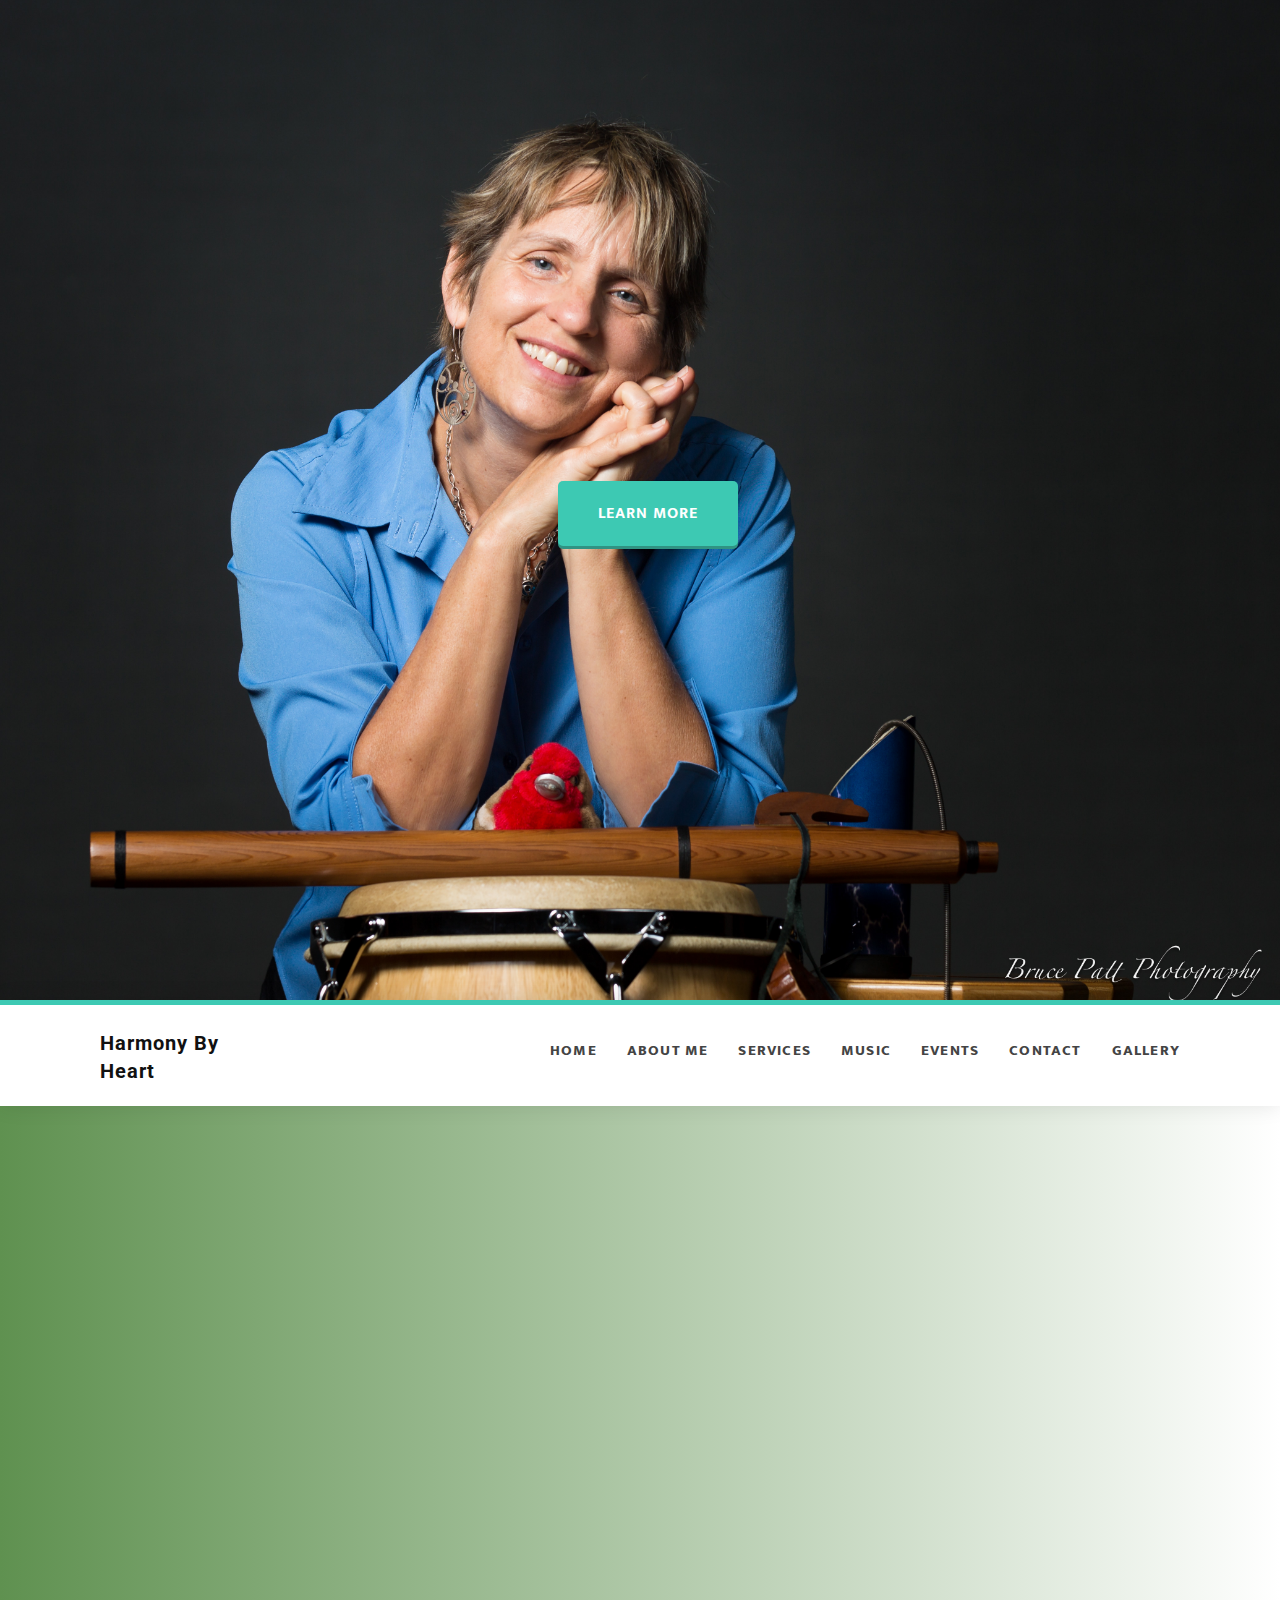
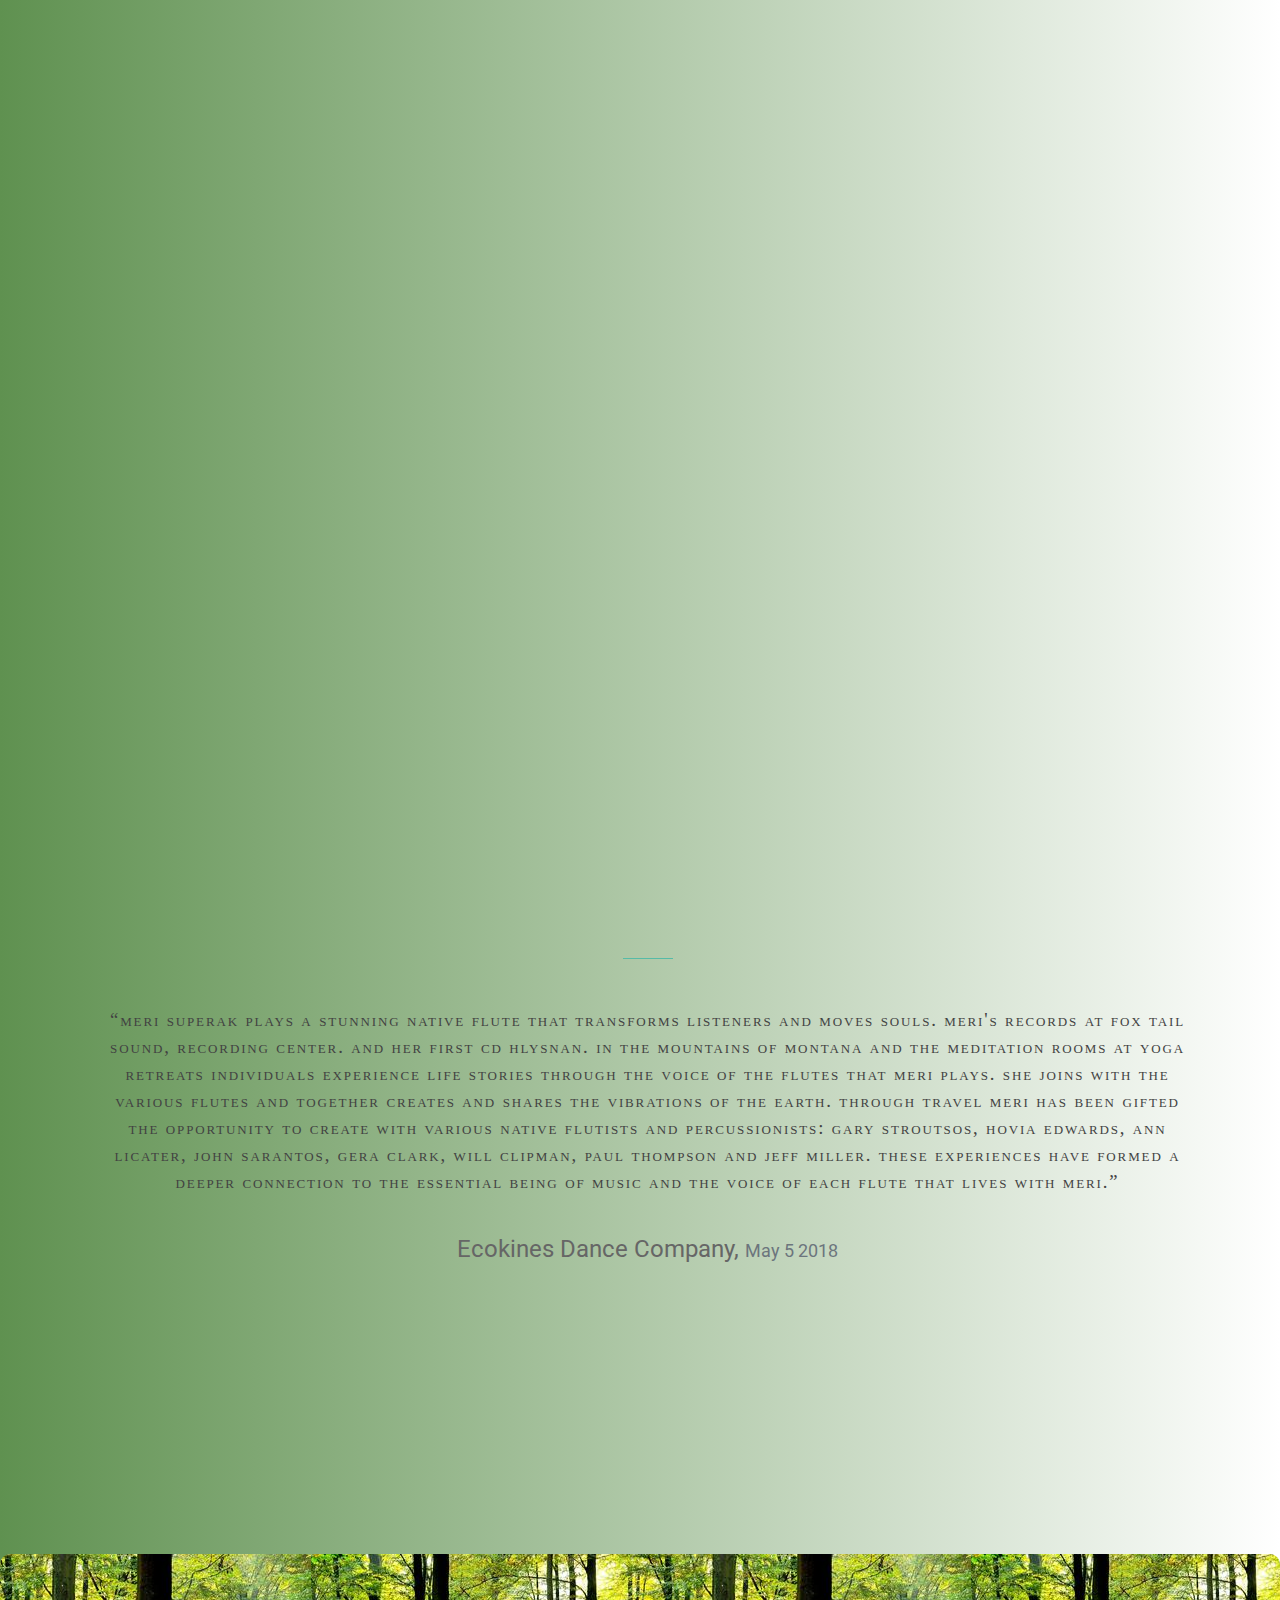
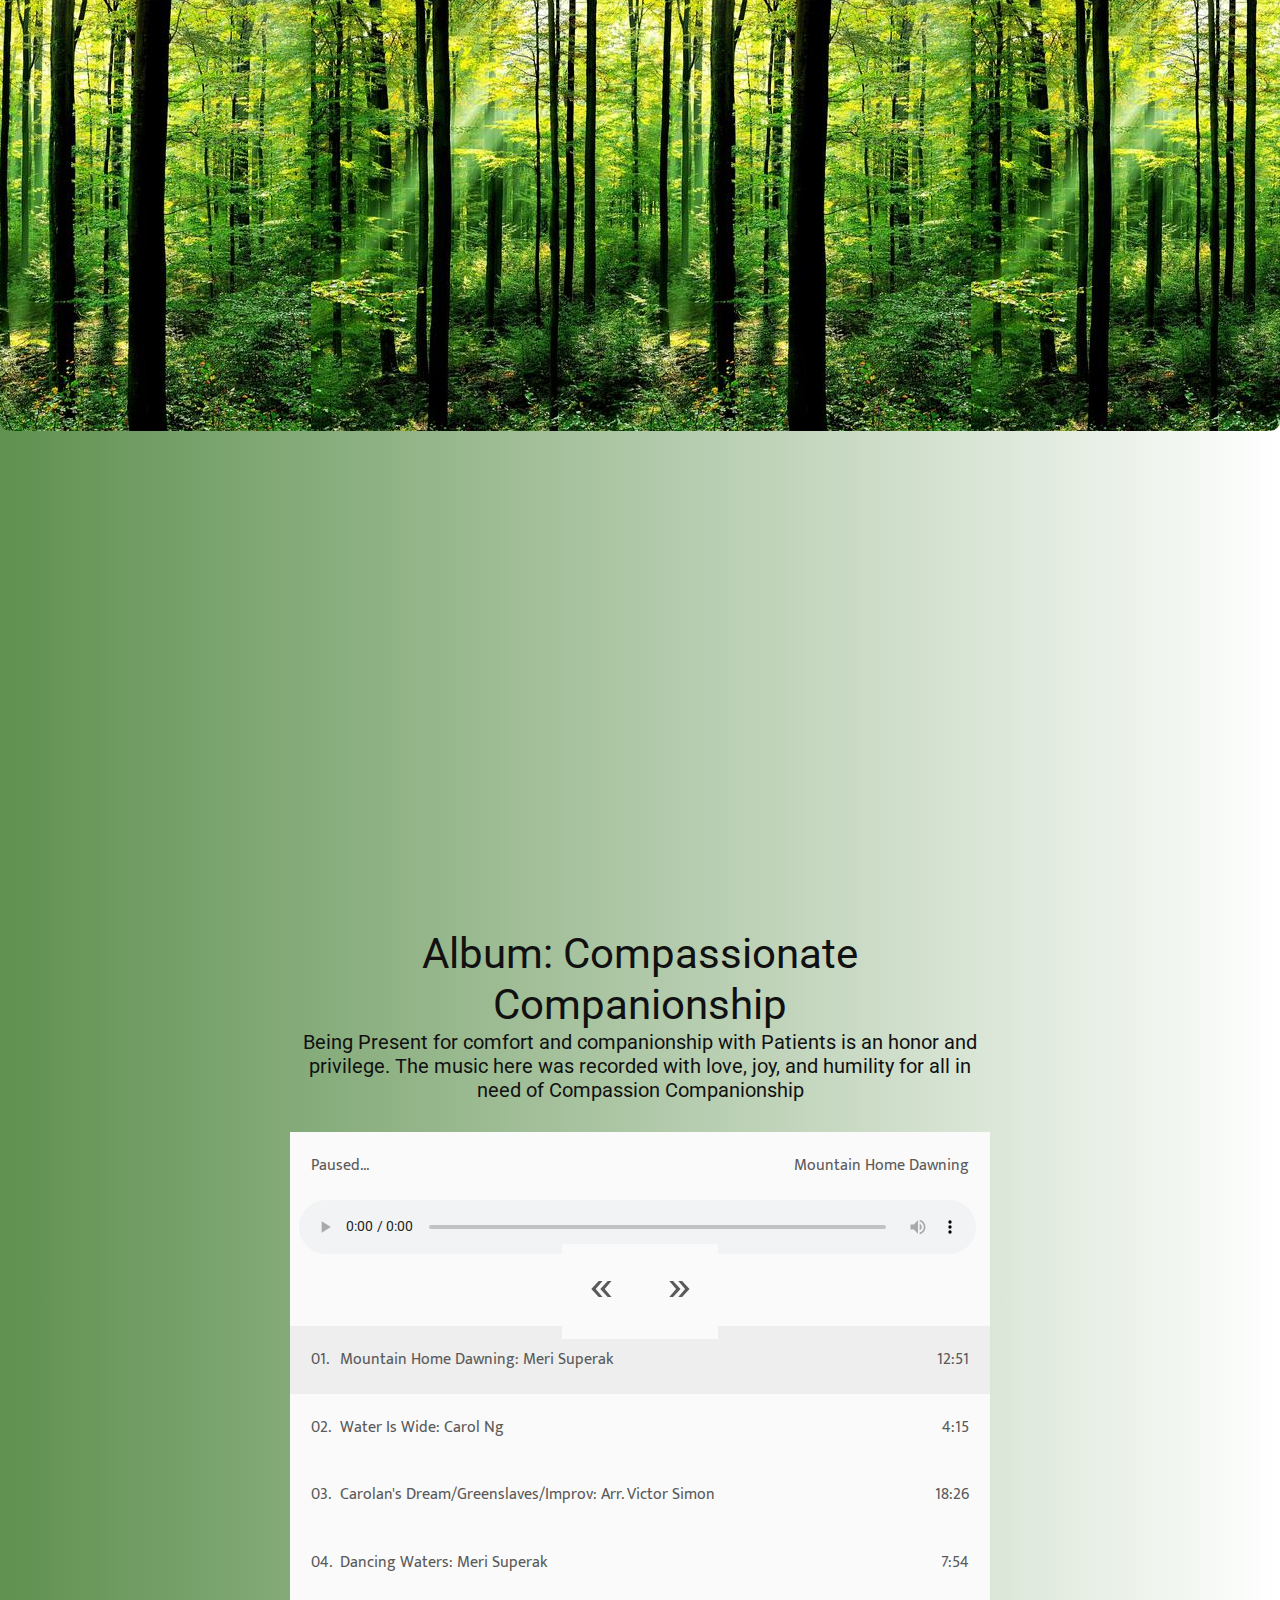
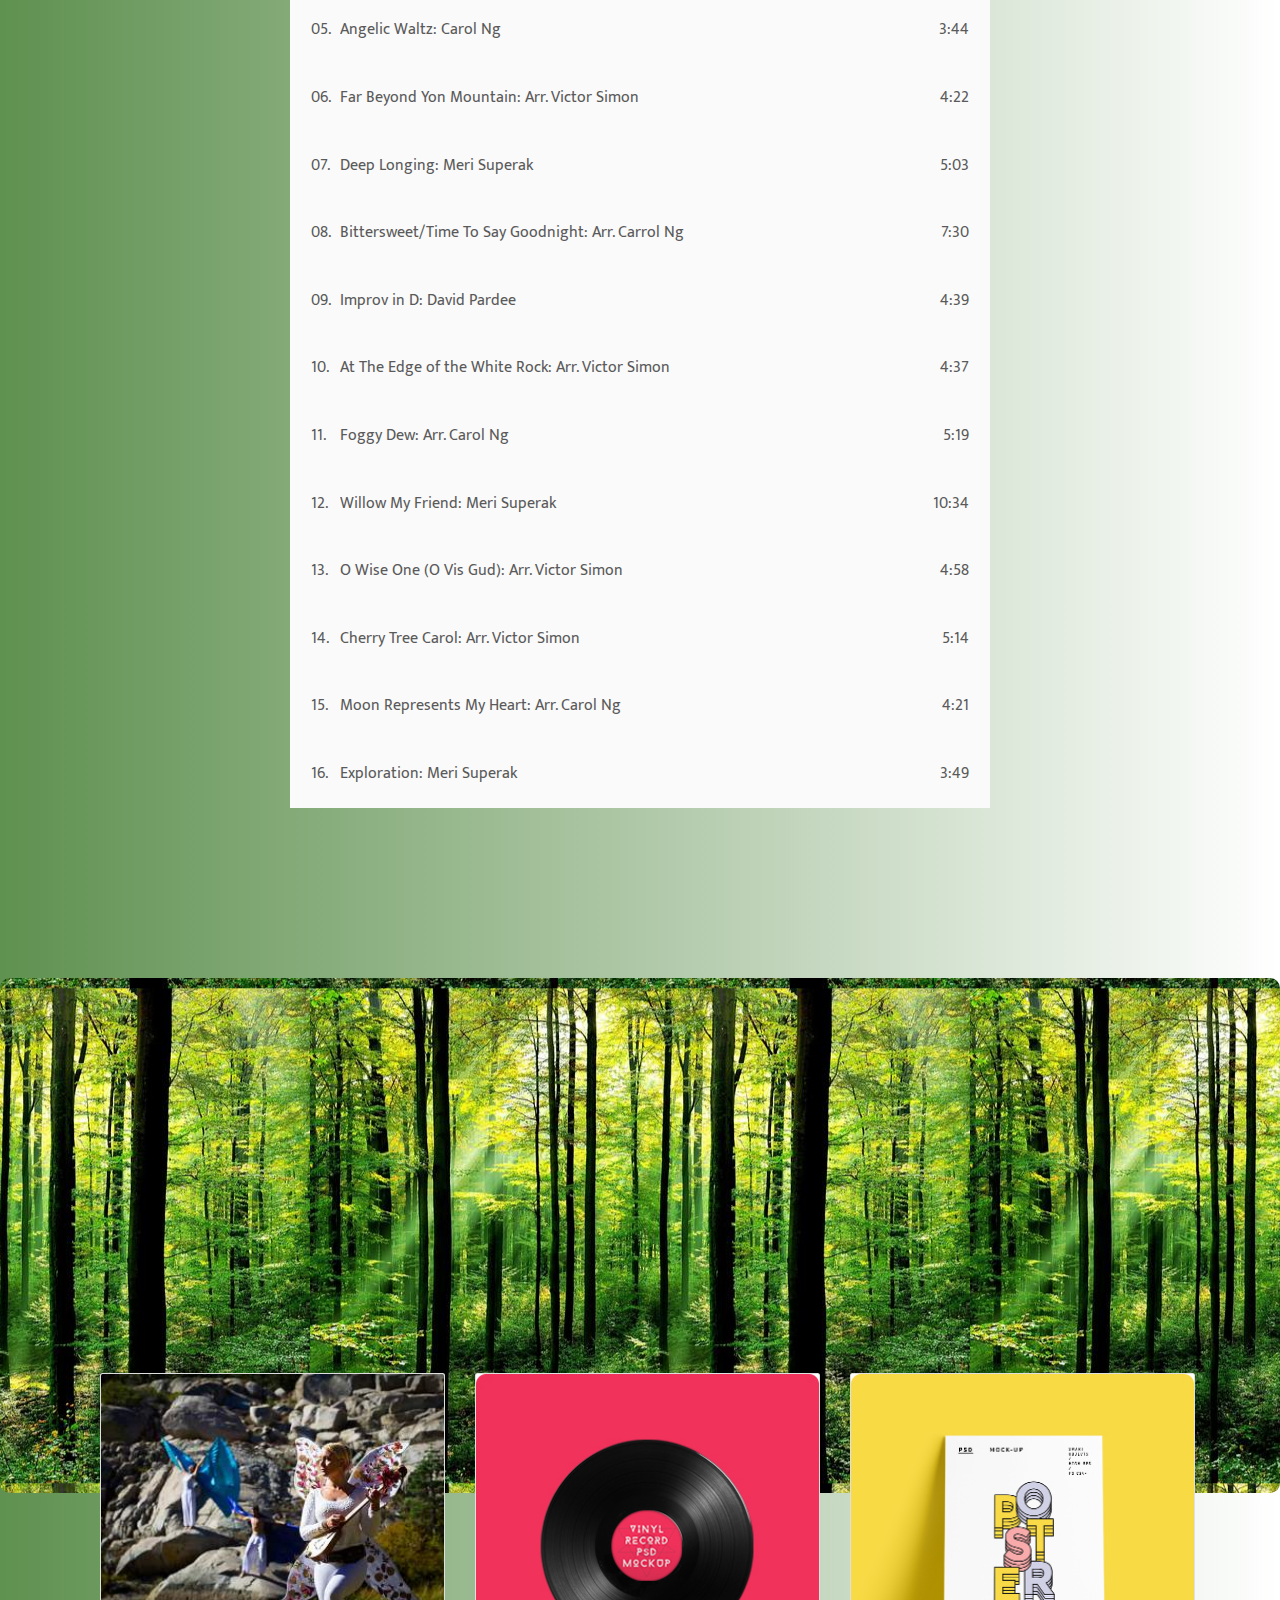
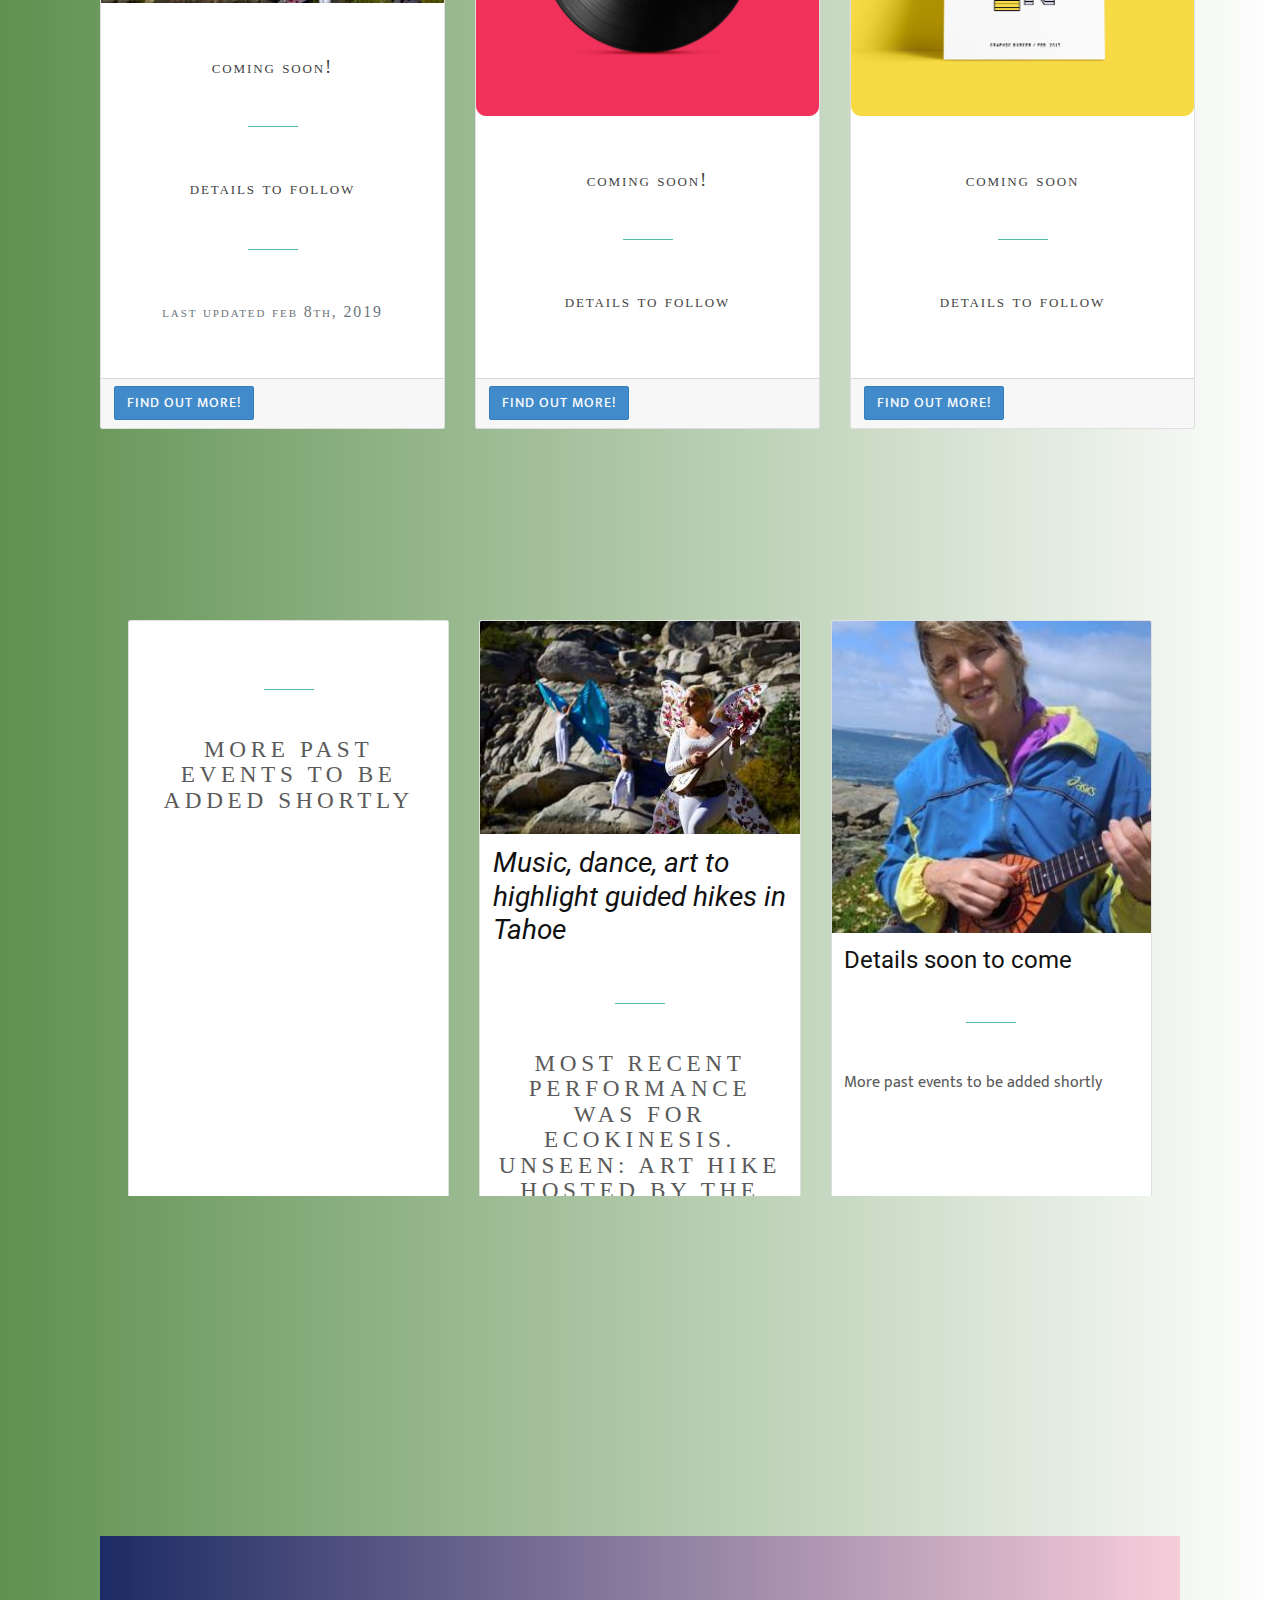
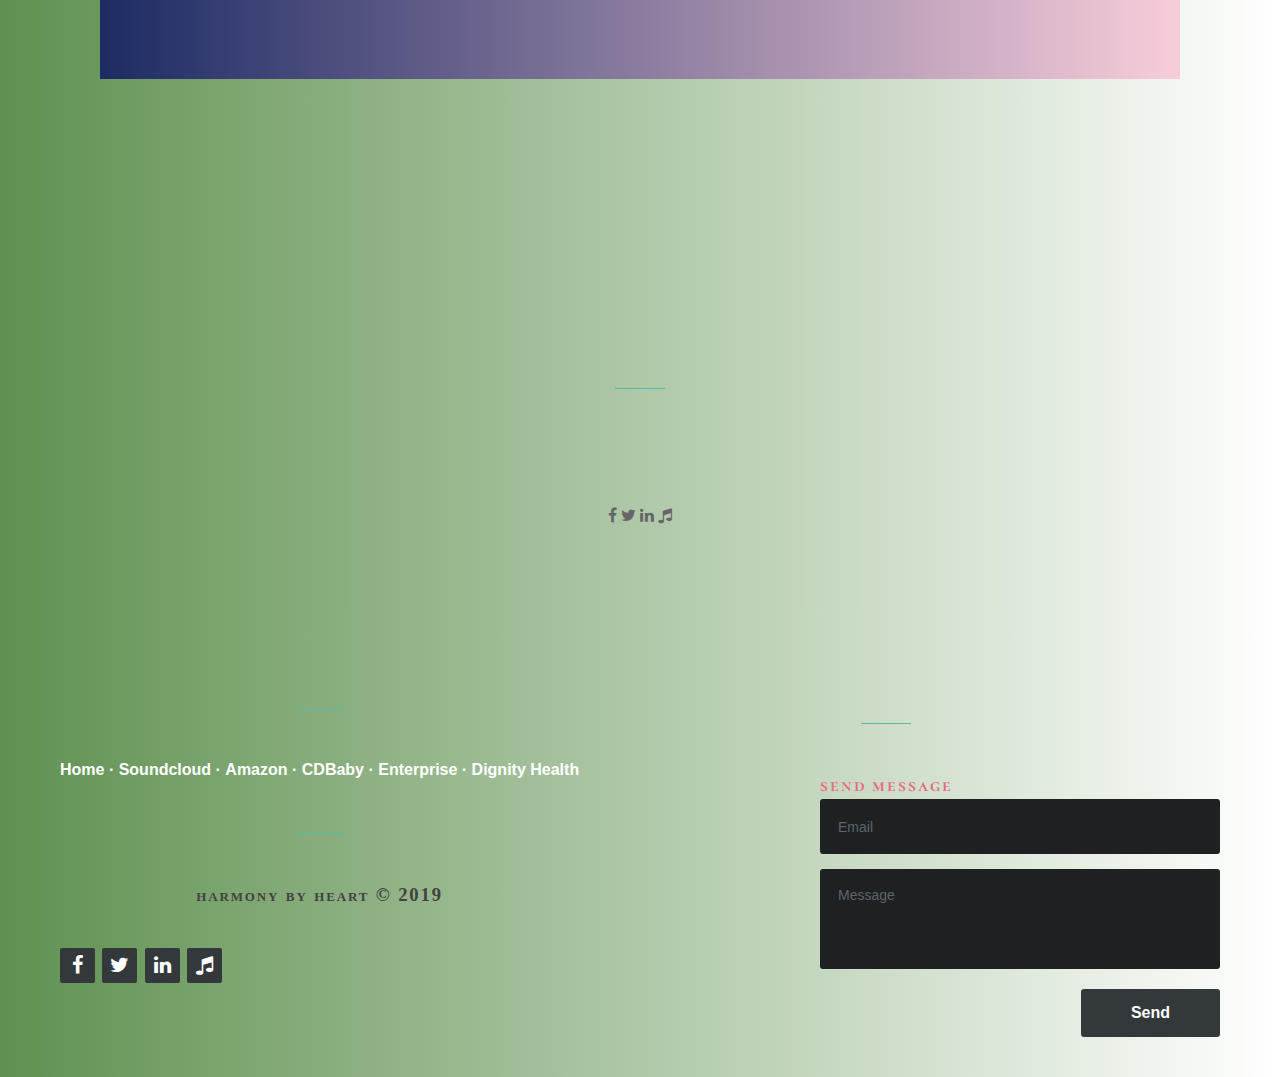
==== commit 9a372ca8: "cleaned up files and added a new page for events, we are migrating the events to this page" ====
--- a/index.html
+++ b/index.html
@@ -16,7 +16,6 @@
   <link href="css/nivo-lightbox.css" rel="stylesheet" />
   <link href="css/nivo-lightbox-theme/default/default.css" rel="stylesheet" type="text/css" />
   <link href="css/animations.css" rel="stylesheet" />
-  <link href="css/style.css" rel="stylesheet">
   <link href="css/aboutMeStyle.css" rel="stylesheet">
   <link rel="stylesheet" href="css/main.css">
   <link rel="stylesheet" href="css/musicstyle.css">
@@ -25,6 +24,7 @@
   <link rel="stylesheet" href="css/footer-distributed-with-contact-form.css">
   <link rel="stylesheet" href="http://maxcdn.bootstrapcdn.com/font-awesome/4.2.0/css/font-awesome.min.css">
   <link href="http://fonts.googleapis.com/css?family=Cookie" rel="stylesheet" type="text/css">
+  <link href="css/style.css" rel="stylesheet">
   <!-- SEO -->
   <title>Artist - Marry Superak</title>
   <meta name="description" content="Mary Superaks Musical Portfolio and more" />
@@ -100,27 +100,29 @@
       <!-- /.container -->
     </nav>
   </div>
+
   <!-- /Navigation -->
   <!-- <wrapper class="pagewrapper"> -->
   <!-- Section: about -->
   <section id="about" class="home-section">
-    <div class="container marginbot-50">
+    <div class="container marginbot-50 "
+    >
       <div class="row">
         <div class="col-lg-8 col-lg-offset-2">
           <div class="animatedParent">
             <div class="section-heading text-center animated bounceInDown">
               <div class="jumbotron jumbotron-fluid">
-                <h1 class="display-4">Welcome!</h1>
+                <h1 class="display-4 text-italic">"Music Heals"</h1>
                 <div class="col-lg-8 col-lg-offset-2 animatedParent">
                   <!-- <img src="img/uke.jpg" class="rounded float-left" alt="..."> -->
                   <div class="text-center">
                     <p class="missionsubheadline">
-                      “Music Heals”
+                      &ndash;Pythagoras, 6th century BC philosopher and mathematician </span>
                     </p>
                     <p class="missionheadline">
-                      "Pythagoras, 6th century BC philosopher and mathematician, are for me, two of the most powerful words. Take time, listen to the tones around you, dog barking, can clanging, flute singing. Being in that moment of connection
+                      <span class="quote--highlight">Music Heals</span> for me, two of the most powerful words. Take time, listen to the tones around you, dog barking, can clanging, flute singing. Being in that moment of connection
                       opens
-                      both the mind and spirit. Yes, Music Heals."
+                      both the mind and spirit.<span class="quote--highlight"> Yes, Music Heals.<span>
                     </p>
                     <!-- <a href="music.html" class="btn btn-skin btn-scroll">Testimonies</a> -->
                   </div>
@@ -270,6 +272,8 @@
     </section>
   </section>
   <!-- End Services -->
+
+
   <section id="musicsection">
     <div class="container1">
       <div class="column1 center">
@@ -284,7 +288,7 @@
           </div>
           <div id="audiowrap">
             <div id="audio0">
-              <audio preload id="audio1" controls="controls">Your browser does not support HTML5 Audio!</audio>
+              <audio preload id="audio1" controls="controls" controlsList="nodownload">Your browser does not support HTML5 Audio!</audio>
             </div>
             <div id="tracks">
               <a id="btnPrev">&laquo;</a>
@@ -755,7 +759,7 @@
       <h1 class="contacth1 animated bounceInDown">Contact Me</h1>
 
       <p class="contactp animated bounceInDown"><span style="font-size: 20; text-align: left; color: #e66c7e;
-      	font-family: 'Cormorant Garamond';">Mericanary@gmail.com <br> Business Phone: 1-530-219-2874</p>
+      	font-family: 'Cormorant Garamond';">Merisuperak@gmail.com <br> Or Send me a message bellow</p>
 
       <p class="nicep"><a class="contacta animated bounceInDown" href="https://www.google.com/maps/place/Davis,+CA/@38.5567961,-121.8049837,12z/data=!3m1!4b1!4m5!3m4!1s0x808529999495543f:0xc3013f1b6ee28fff!8m2!3d38.5449065!4d-121.7405167" target="_blank">Residence:
           Davis Ca, 95616</a></p>
@@ -810,8 +814,8 @@
     <script src='http://cdnjs.cloudflare.com/ajax/libs/jquery/3.0.0/jquery.min.js'></script>
     <script src='http://api.html5media.info/1.1.8/html5media.min.js'></script>
     <script src="js/index.js"></script>
-    <script src="js/jquery.min.js"></script>
-    <script src="js/bootstrap.min.js"></script>
+    <!-- <script src="js/jquery.min.js"></script>
+    <script src="js/bootstrap.min.js"></script> -->
     <script src="js/jquery.sticky.js"></script>
     <script src="js/jquery.easing.min.js"></script>
     <script src="js/jquery.scrollTo.js"></script>
@@ -823,7 +827,7 @@
     <script src="js/css3-animate-it.js"></script>
     <script src="contactform/contactform.js"></script>
     <!-- <script src="//maxcdn.bootstrapcdn.com/bootstrap/3.3.0/js/bootstrap.min.js"></script> -->
-    <script src="//code.jquery.com/jquery-1.11.1.min.js"></script>
+    <!-- <script src="//code.jquery.com/jquery-1.11.1.min.js"></script> -->
 
 </body>
 
--- a/css/style.css
+++ b/css/style.css
@@ -273,7 +273,9 @@
   font-size: 14pt;
   font-variant: small-caps;
 }
-
+.quote--highlight {
+    color: #D24335;
+}
 .missionheadline {
   font-family: Georgia, "Times New Roman", Times, serif;
   font-size: 24px;
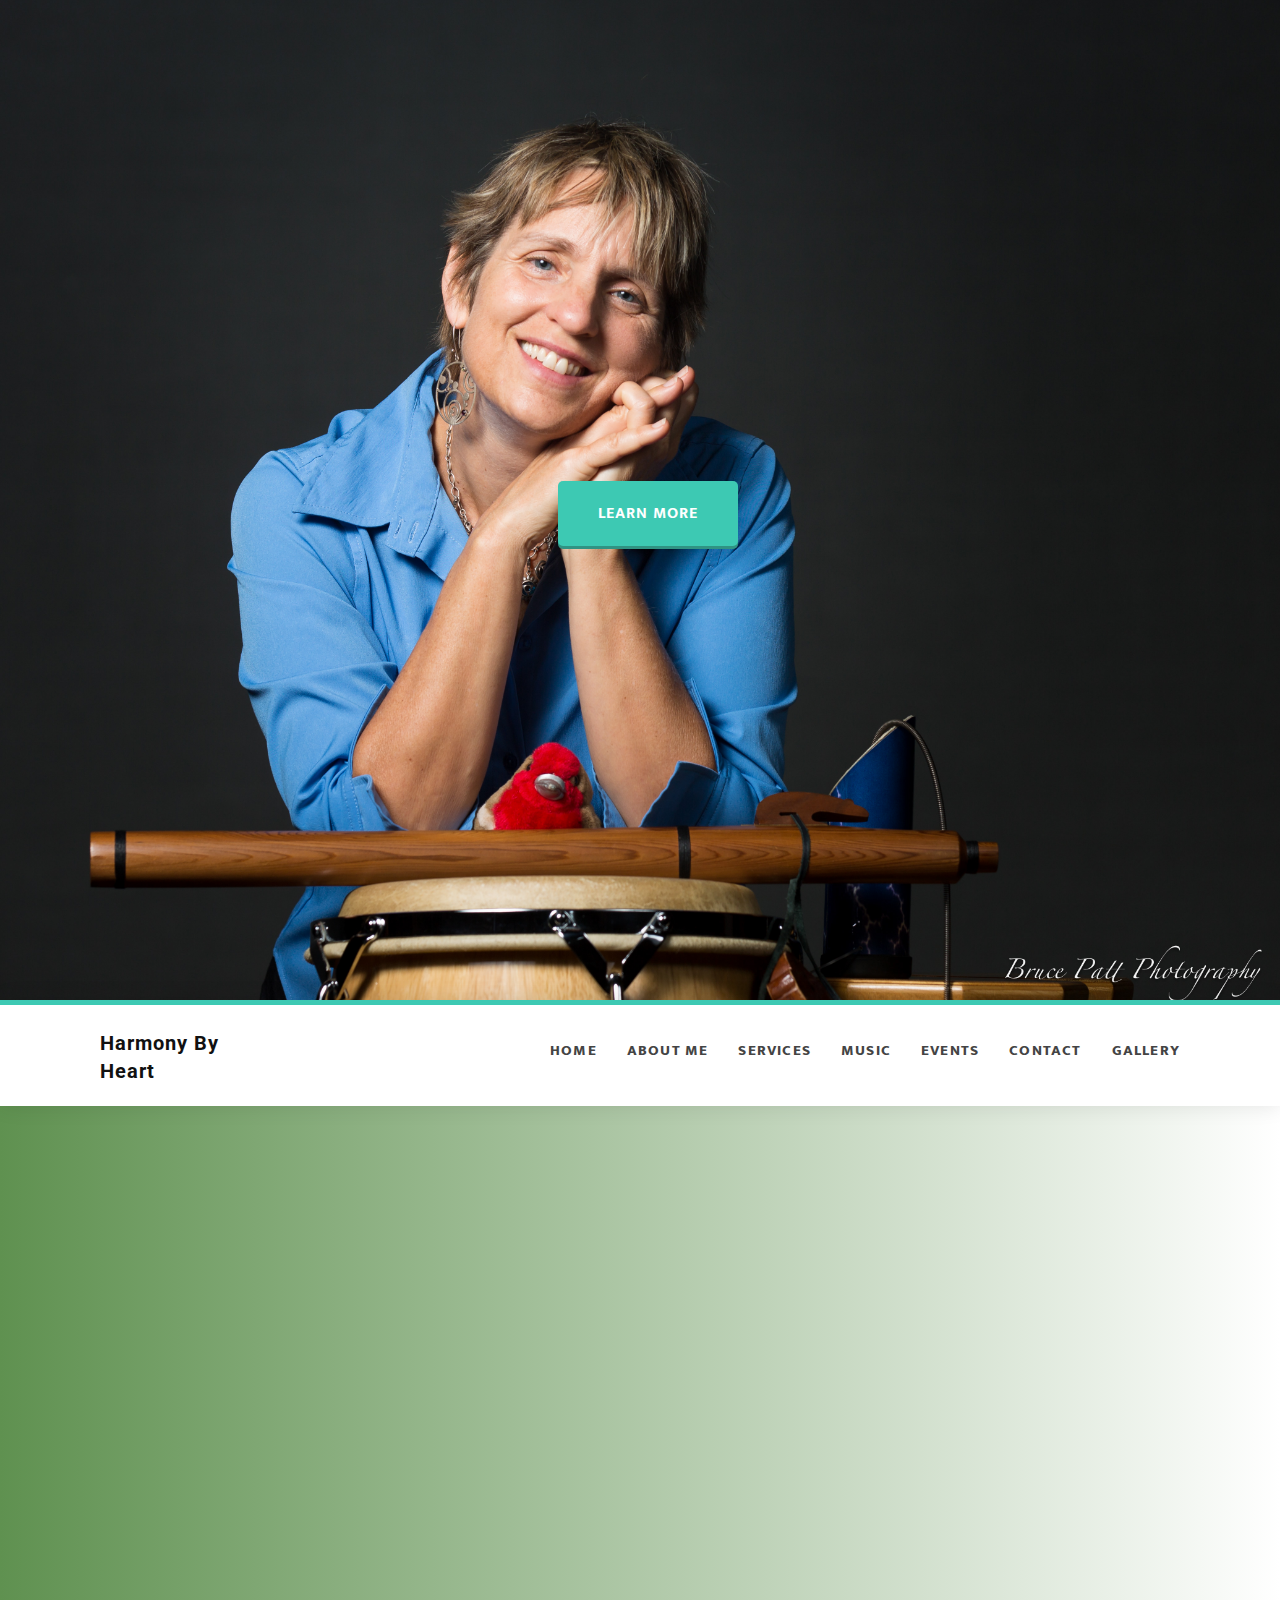
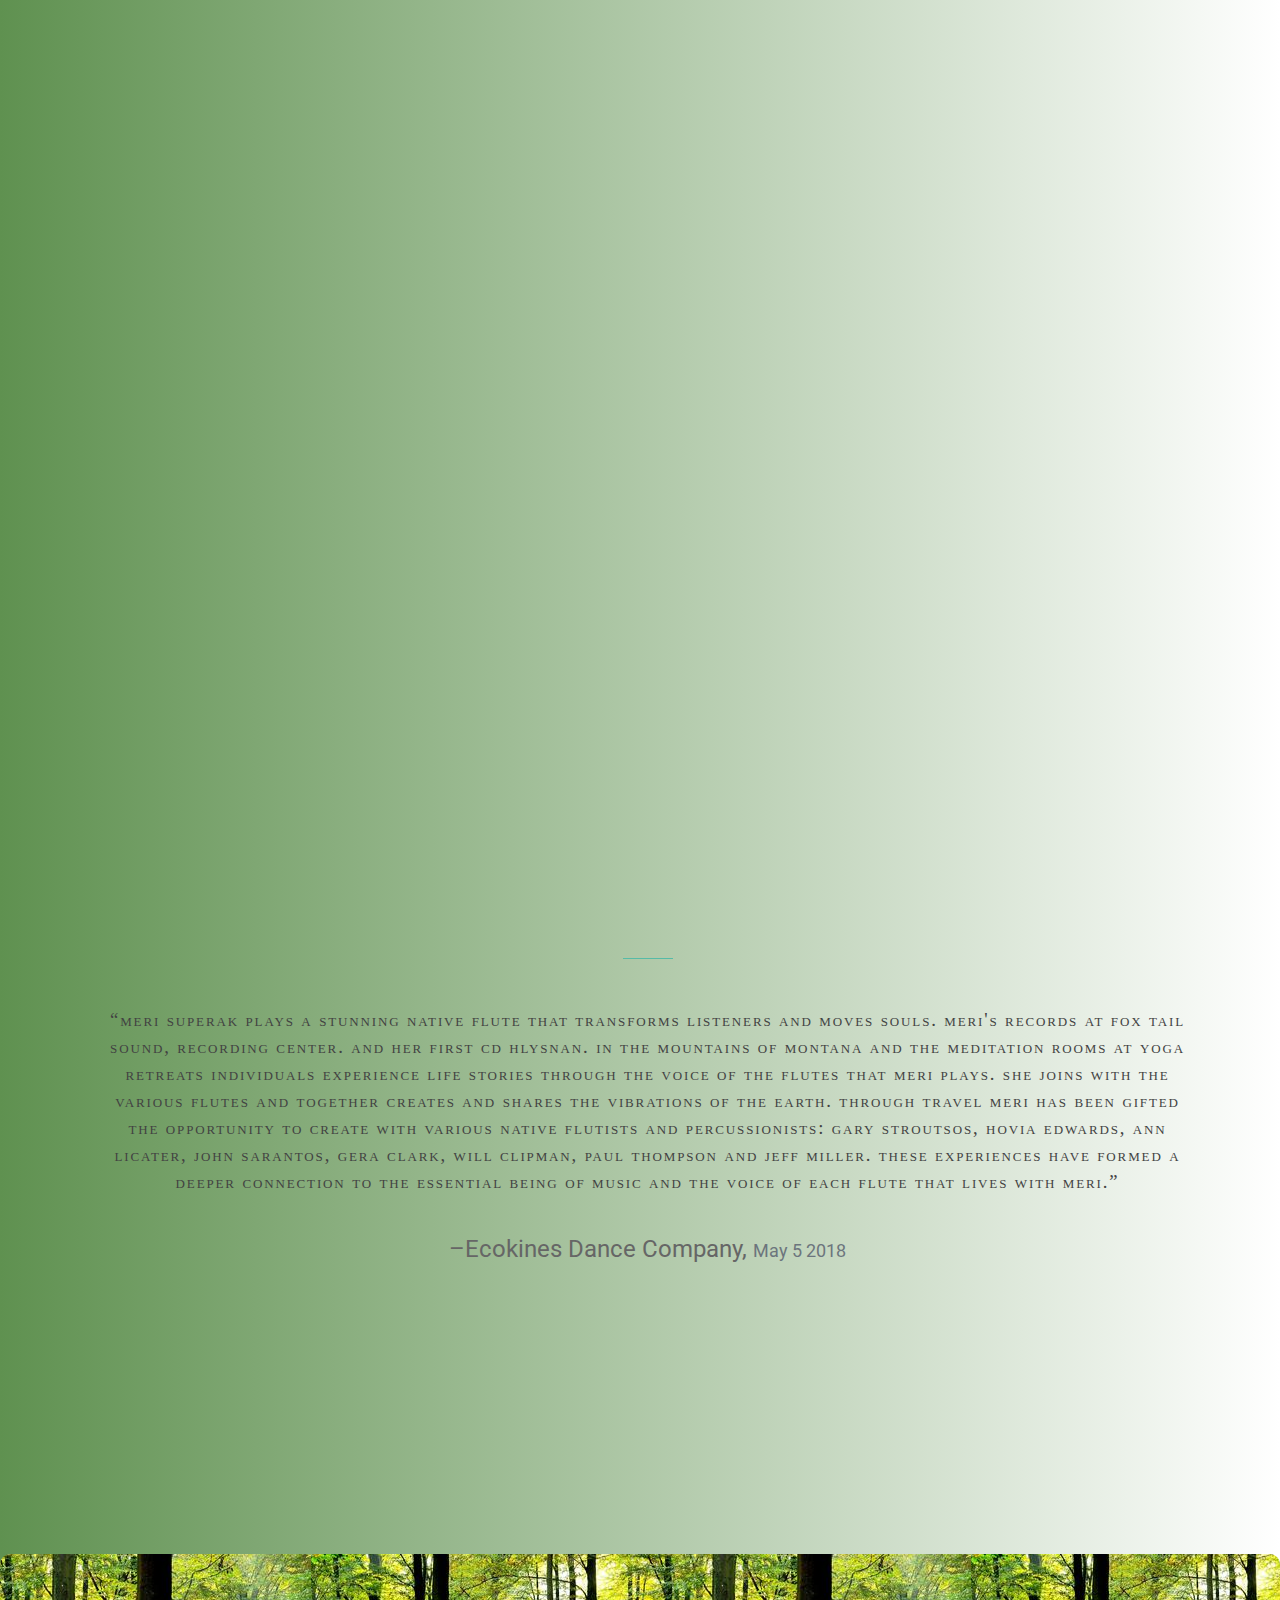
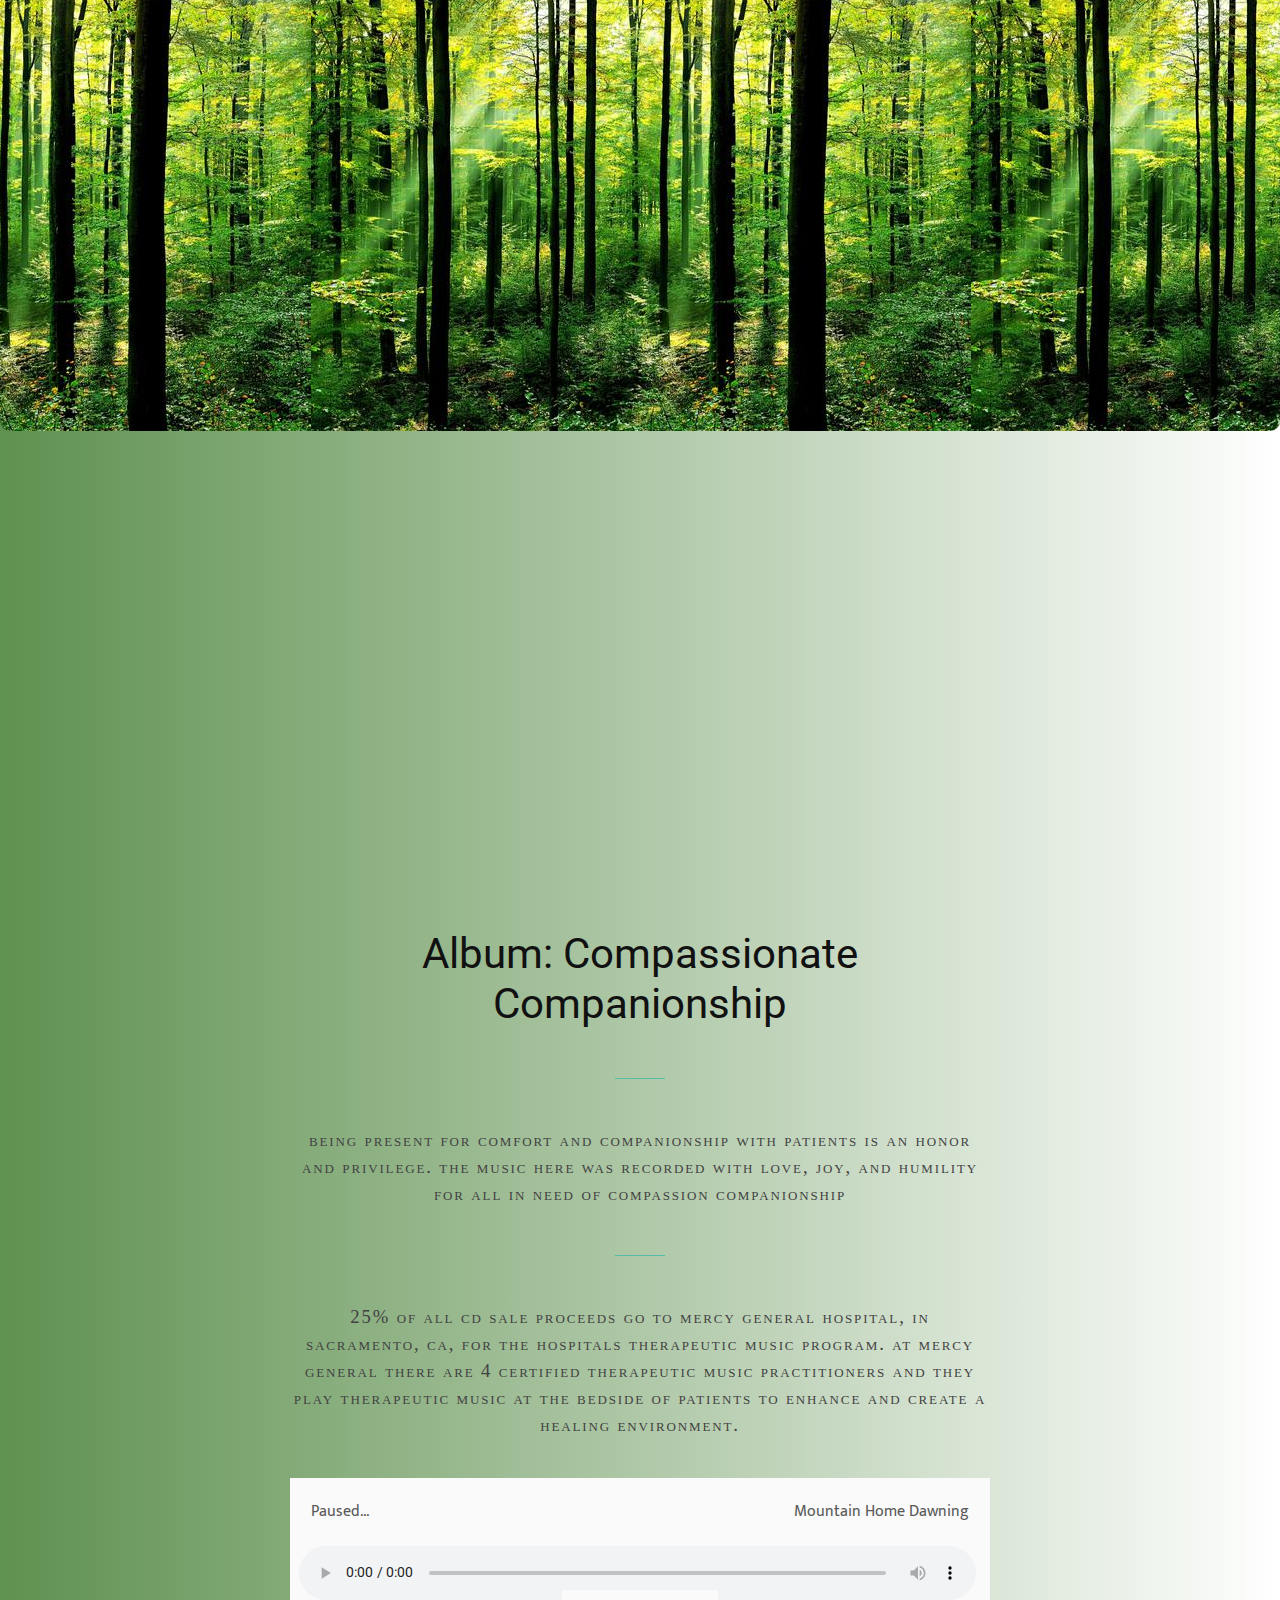
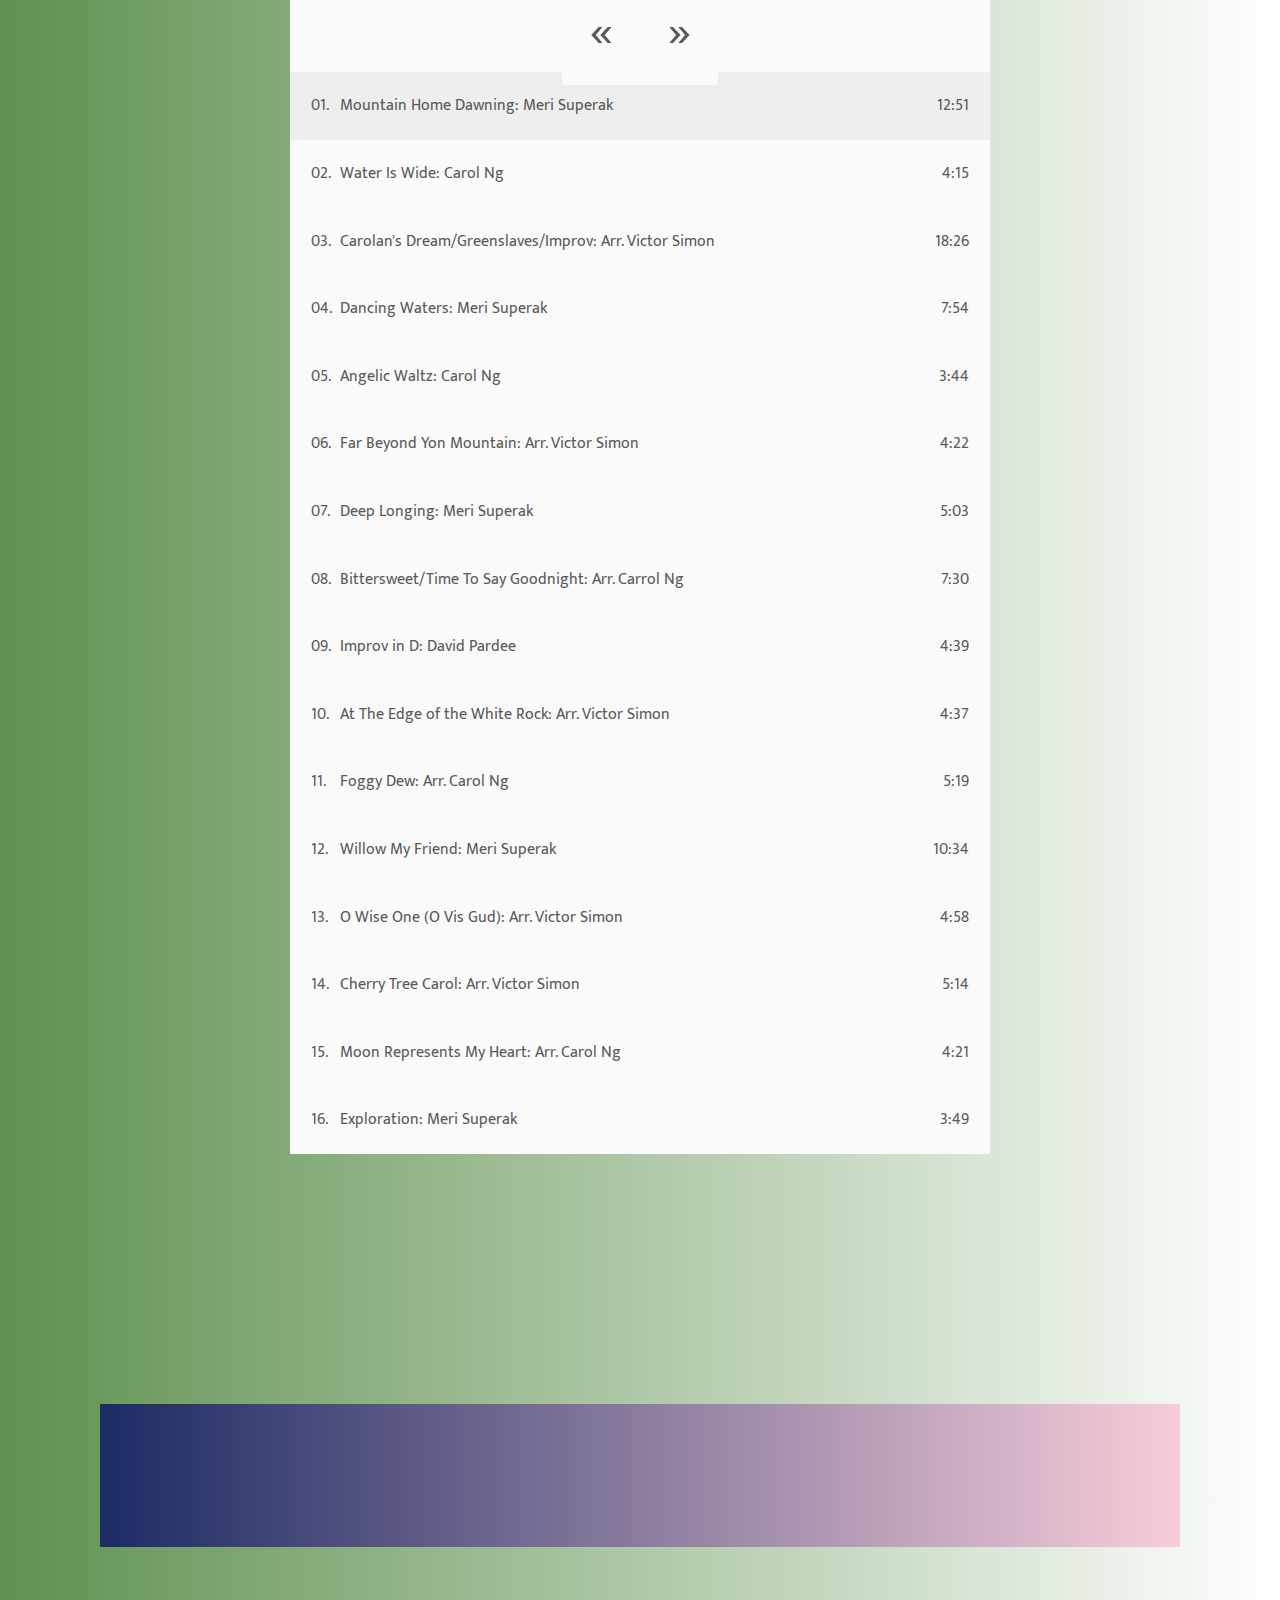
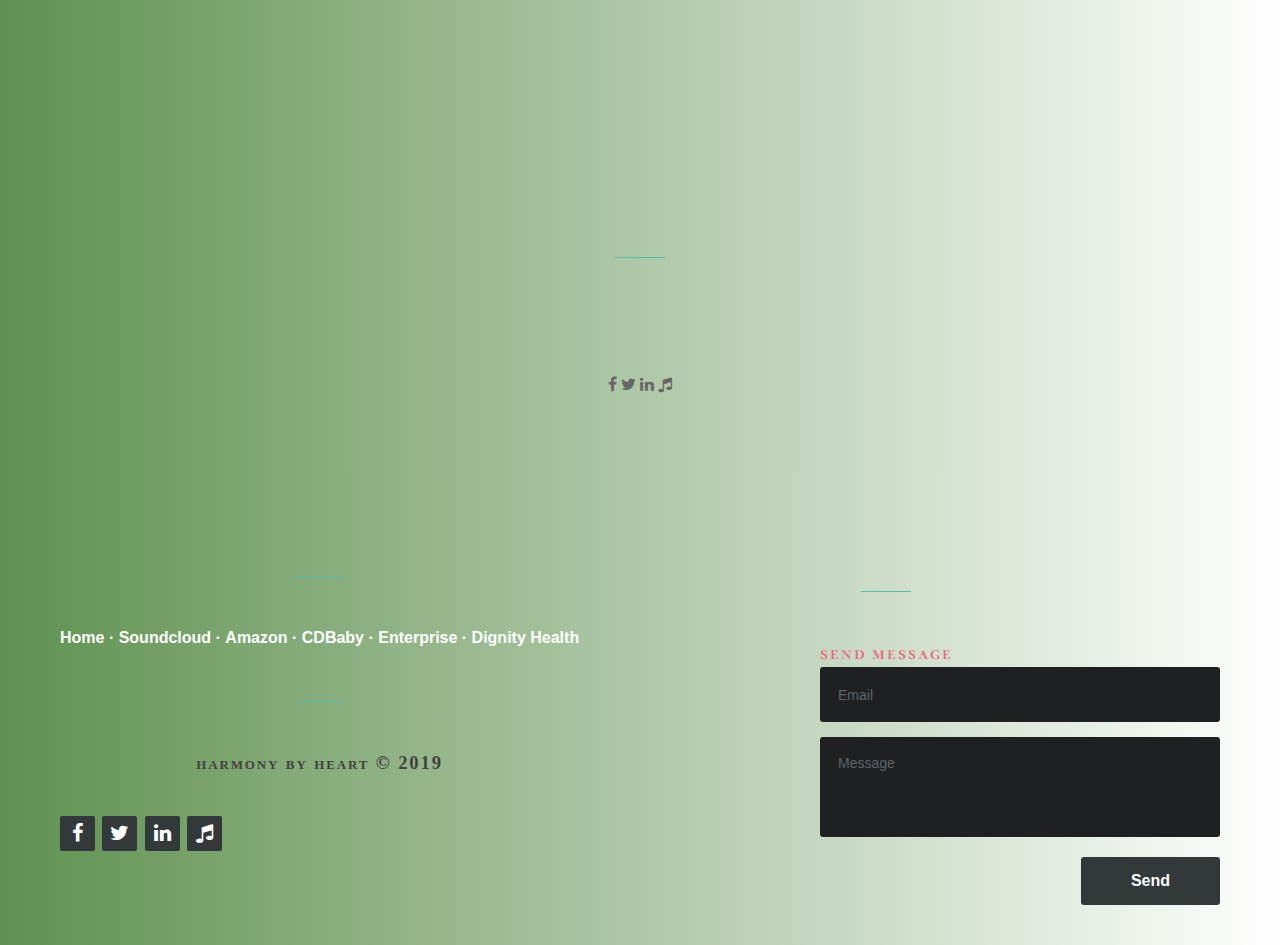
==== commit 11706994: "cleaned up files and added a new page for events, we are migrating the events to this page" ====
--- a/index.html
+++ b/index.html
@@ -86,7 +86,7 @@
                 <li><a href="#about">About Me</a></li>
                 <li><a href="#services">Services</a></li>
                 <li><a href="#musicsection">Music</a></li>
-                <li><a href="#events">Events</a></li>
+                <li><a href="events/index.html">Events</a></li>
                 <!-- <li><a href="#media">Media </a></li> -->
                 <li><a href="#contact">Contact</a></li>
                 <li><a href="gallery/cases.html">Gallery </a></li>
@@ -184,7 +184,7 @@
               rooms at yoga retreats individuals experience life stories through the voice of the flutes that Meri plays. She joins with the various Flutes and together creates and shares the vibrations of the Earth.
               Through travel Meri has been gifted the opportunity to create with various Native Flutists and percussionists: Gary Stroutsos, Hovia Edwards, Ann Licater, John Sarantos, Gera Clark, Will Clipman, Paul Thompson and Jeff Miller. These
               experiences have formed a deeper connection to the essential being of music and the voice of each flute that lives with Meri.” <h5>
-                <a class="aclass" href="http://ecokinesisdanceco.com/about.htm" target="_blank">Ecokines Dance Company, <small class="text-muted">May 5 2018</small></a>
+                <a class="aclass" href="http://ecokinesisdanceco.com/about.htm" target="_blank">&ndash;Ecokines Dance Company, <small class="text-muted">May 5 2018</small></a>
           </div>
           <!-- <a href="#service" class="btn btn-skin btn-scroll">Learn More</a> -->
         </div>
@@ -278,7 +278,8 @@
     <div class="container1">
       <div class="column1 center">
         <h1 class="musicplayerh1">Album: Compassionate Companionship</h1>
-        <h6>Being Present for comfort and companionship with Patients is an honor and privilege. The music here was recorded with love, joy, and humility for all in need of Compassion Companionship</h6>
+        <p class="nicep">Being Present for comfort and companionship with Patients is an honor and privilege. The music here was recorded with love, joy, and humility for all in need of Compassion Companionship</h6>
+        <p class="nicep"> 25% of all CD sale proceeds go to Mercy General Hospital, in Sacramento, CA, for the hospitals Therapeutic Music Program. At Mercy General there are 4 Certified Therapeutic Music Practitioners and they play therapeutic music at the bedside of patients to enhance and create a healing environment. </p>
       </div>
       <div class="column1 add-bottom">
         <div id="mainwrap">
@@ -414,8 +415,8 @@
         </div>
       </div>
     </div>
-
   </section>
+
   <!-- <section class="services-area pb-100">
         <div class="container">
           <div class="row">
@@ -569,7 +570,7 @@
   <!-- music end  -->
 
   <!-- /events-->
-  <section id="events" class="home-section">
+  <!-- <section id="events" class="home-section">
     <section class="service-area section-gap relative">
       <div class="overlay overlay-bg"></div>
       <div class="container">
@@ -585,103 +586,7 @@
           </div>
         </div>
       </div>
-    </section>
-    <!--events end  -->
-
-    <!-- Calander -->
-
-    <!-- end calander -->
-
-    <!-- Page Content -->
-    <section class="services-area pb-100">
-      <div class="container">
-        <div class="overlay overlay-bg" id="overlayservice"></div>
-        <div class="row">
-          <div class="col-sm-4 s4 mb-4">
-            <div class="card h-100">
-              <img class="card-img-top" src="img/event1.jpg" alt="">
-              <div class="card-body">
-                <h4 class="nicep">Coming Soon!</h4>
-                <p class="nicep">Details to follow</p>
-                <p class="nicep"><small class="text-muted">last updated Feb 8th, 2019</small></p>
-              </div>
-              <div class="card-footer">
-                <a href="" class="btn btn-primary">Find Out More!</a>
-              </div>
-            </div>
-          </div>
-          <div class="col-sm-4 s4 mb-4">
-            <div class="card h-100">
-              <img class="card-img-top" src="img/p2.jpg" alt="">
-              <div class="card-body">
-                <h4 class="nicep">Coming Soon!</h4>
-                <p class="nicep">Details to follow</p>
-              </div>
-              <div class="card-footer">
-                <a href="" class="btn btn-primary">Find Out More!</a>
-              </div>
-            </div>
-          </div>
-          <div class="col-sm-4 s4 mb-4">
-            <div class="card h-100">
-              <img class="card-img-top" src="img/p3.jpg" alt="">
-              <div class="card-body">
-                <h4 class="nicep">Coming Soon</h4>
-                <p class="nicep">Details to follow</p>
-              </div>
-              <div class="card-footer">
-                <a href="" class="btn btn-primary" style="text-align:center;">Find Out More!</a>
-              </div>
-            </div>
-          </div>
-        </div>
-        <!-- /.row -->
-      </div>
-    </section>
-
-    <section>
-      <div class="wrapper">
-        <div class="animatedParent">
-          <div class="section-heading text-center">
-            <h2 class="h-bold animated bounceInDown">Past Events</h2>
-            <div class="divider-header"></div>
-          </div>
-        </div>
-        <div class=" videowrapper">
-          <div class="card-deck">
-            <div class="card">
-              <!-- <div class=" videowrapper">
-                  <iframe width="560" height="315" src="https://www.youtube.com/embed/DF5vBvEx9Cc" frameborder="0" allow="accelerometer; autoplay; encrypted-media; gyroscope; picture-in-picture" allowfullscreen></iframe> </div> -->
-              <div class="card-body">
-                <h5 class="card-title"></h5>
-                <p class="test1">More past events to be added shortly</p>
-                <p class="card-text"><small class="text-muted">Last updated 2 days ago</small></p>
-              </div>
-            </div>
-            <div class="card">
-              <img src="img/event1.jpg" class="card-img-top" alt="...">
-              <div class="card-body">
-                <h4 class="card-title"> <span style="font-size: 16; text-align: center; font-style: italic;">Music, dance, art to highlight guided hikes in Tahoe</span></h4>
-                <p class="test1">Most recent performance was for Ecokinesis. Unseen: Art Hike hosted by the Nevada Museum of Art and Trails and Vistas for the Anne Brigman: A Visionary in Modern Photography art show brought to life through music and
-                  movement.</p>
-                <p class="card-text"><small class="text-muted">May, 2018</small></p>
-                <a href="http://ecokinesisdanceco.com/about.htm" class="btn btn-primary" style="text-align:center;">Find Out More!</a>
-              </div>
-            </div>
-            <div class="card">
-              <img src="img/uke.jpg" class="card-img-top" alt="...">
-              <div class="card-body">
-                <h5 class="card-title">Details soon to come</h5>
-                <p class="card-text">More past events to be added shortly</p>
-                <!-- <p class="card-text"><small class="text-muted">Last updated 2 days ago</small></p> -->
-              </div>
-            </div>
-          </div>
-        </div>
-      </div>
-    </section>
-    <!-- Events End -->
-  </section>
+    </section> -->
 
 
 
@@ -814,8 +719,8 @@
     <script src='http://cdnjs.cloudflare.com/ajax/libs/jquery/3.0.0/jquery.min.js'></script>
     <script src='http://api.html5media.info/1.1.8/html5media.min.js'></script>
     <script src="js/index.js"></script>
-    <!-- <script src="js/jquery.min.js"></script>
-    <script src="js/bootstrap.min.js"></script> -->
+    <script src="js/jquery.min.js"></script>
+    <script src="js/bootstrap.min.js"></script>
     <script src="js/jquery.sticky.js"></script>
     <script src="js/jquery.easing.min.js"></script>
     <script src="js/jquery.scrollTo.js"></script>
--- a/css/main.css
+++ b/css/main.css
@@ -1203,7 +1203,7 @@
   position: absolute;
   width: 14px;
   height: 14px;
-  border: 3px solid #8ab92d;
+  /* border: 3px solid #8ab92d; */
   background: #fff;
   top: 4px;
   left: 0;
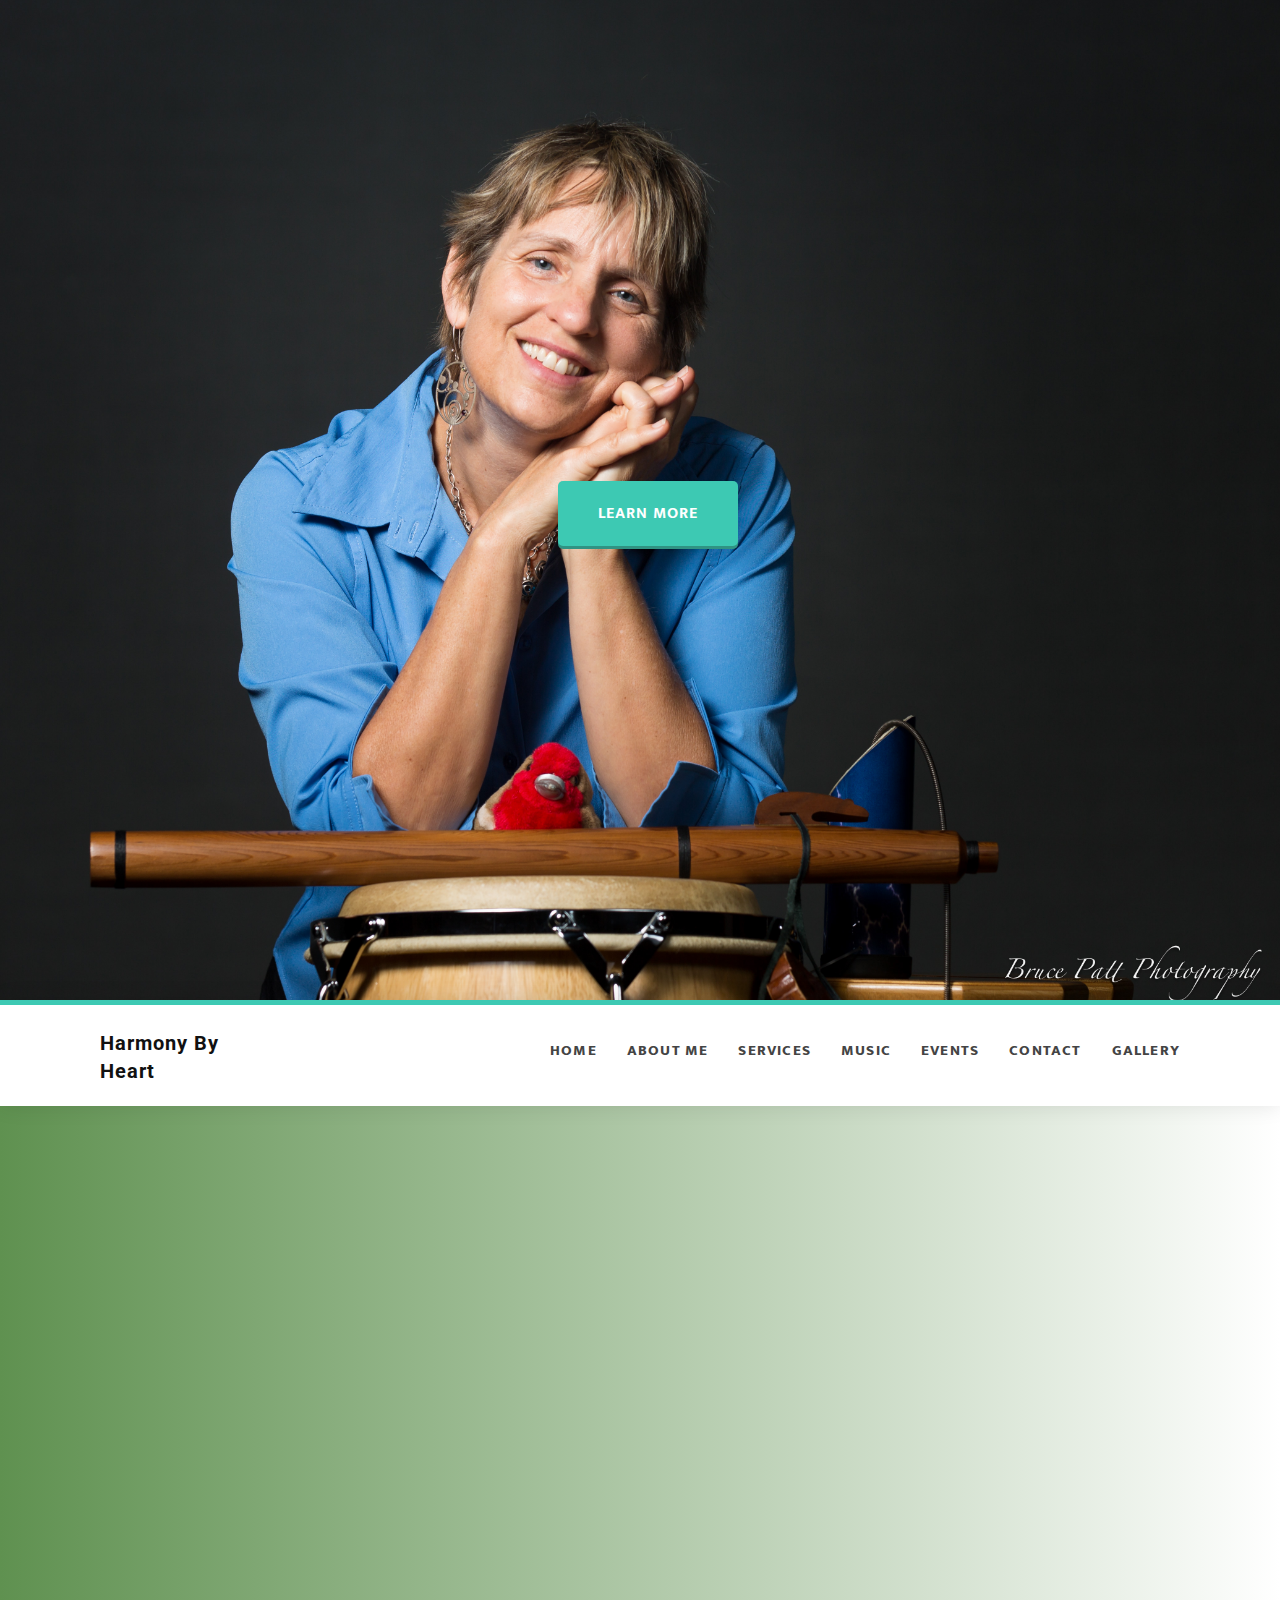
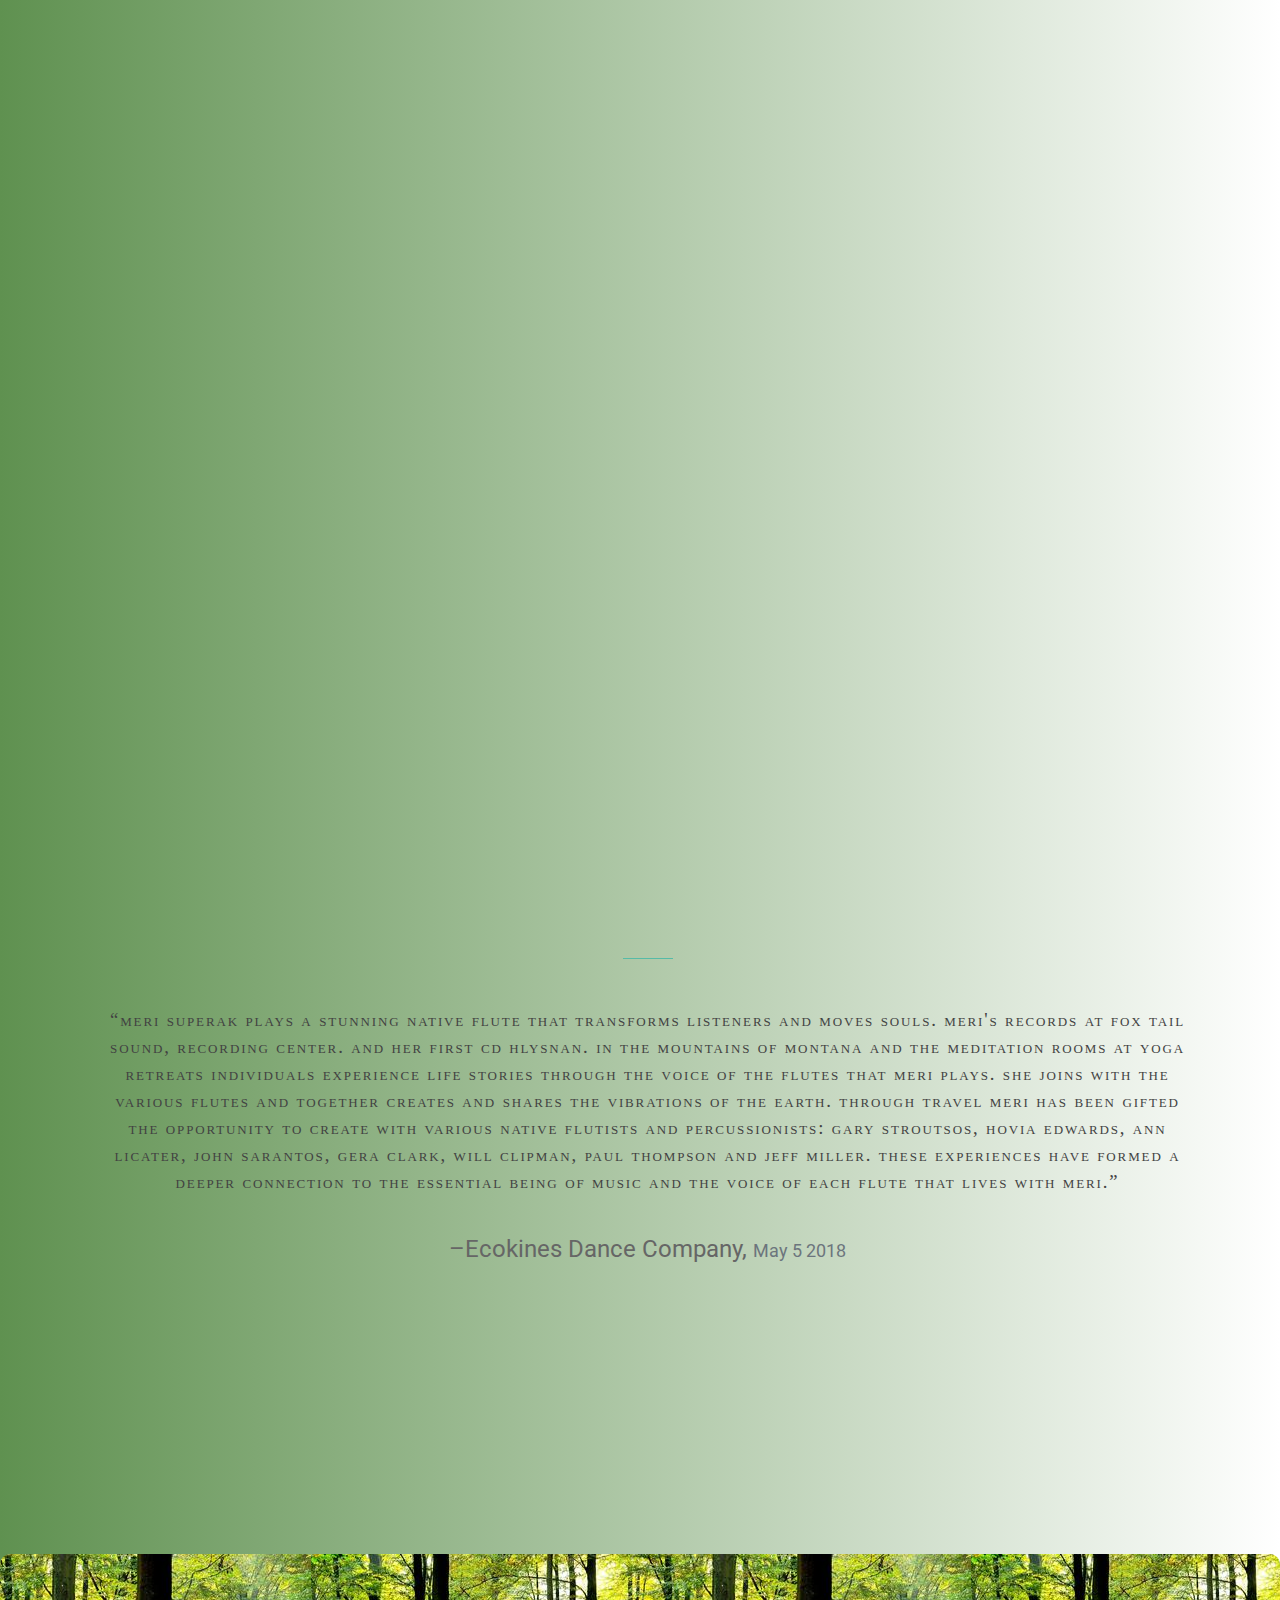
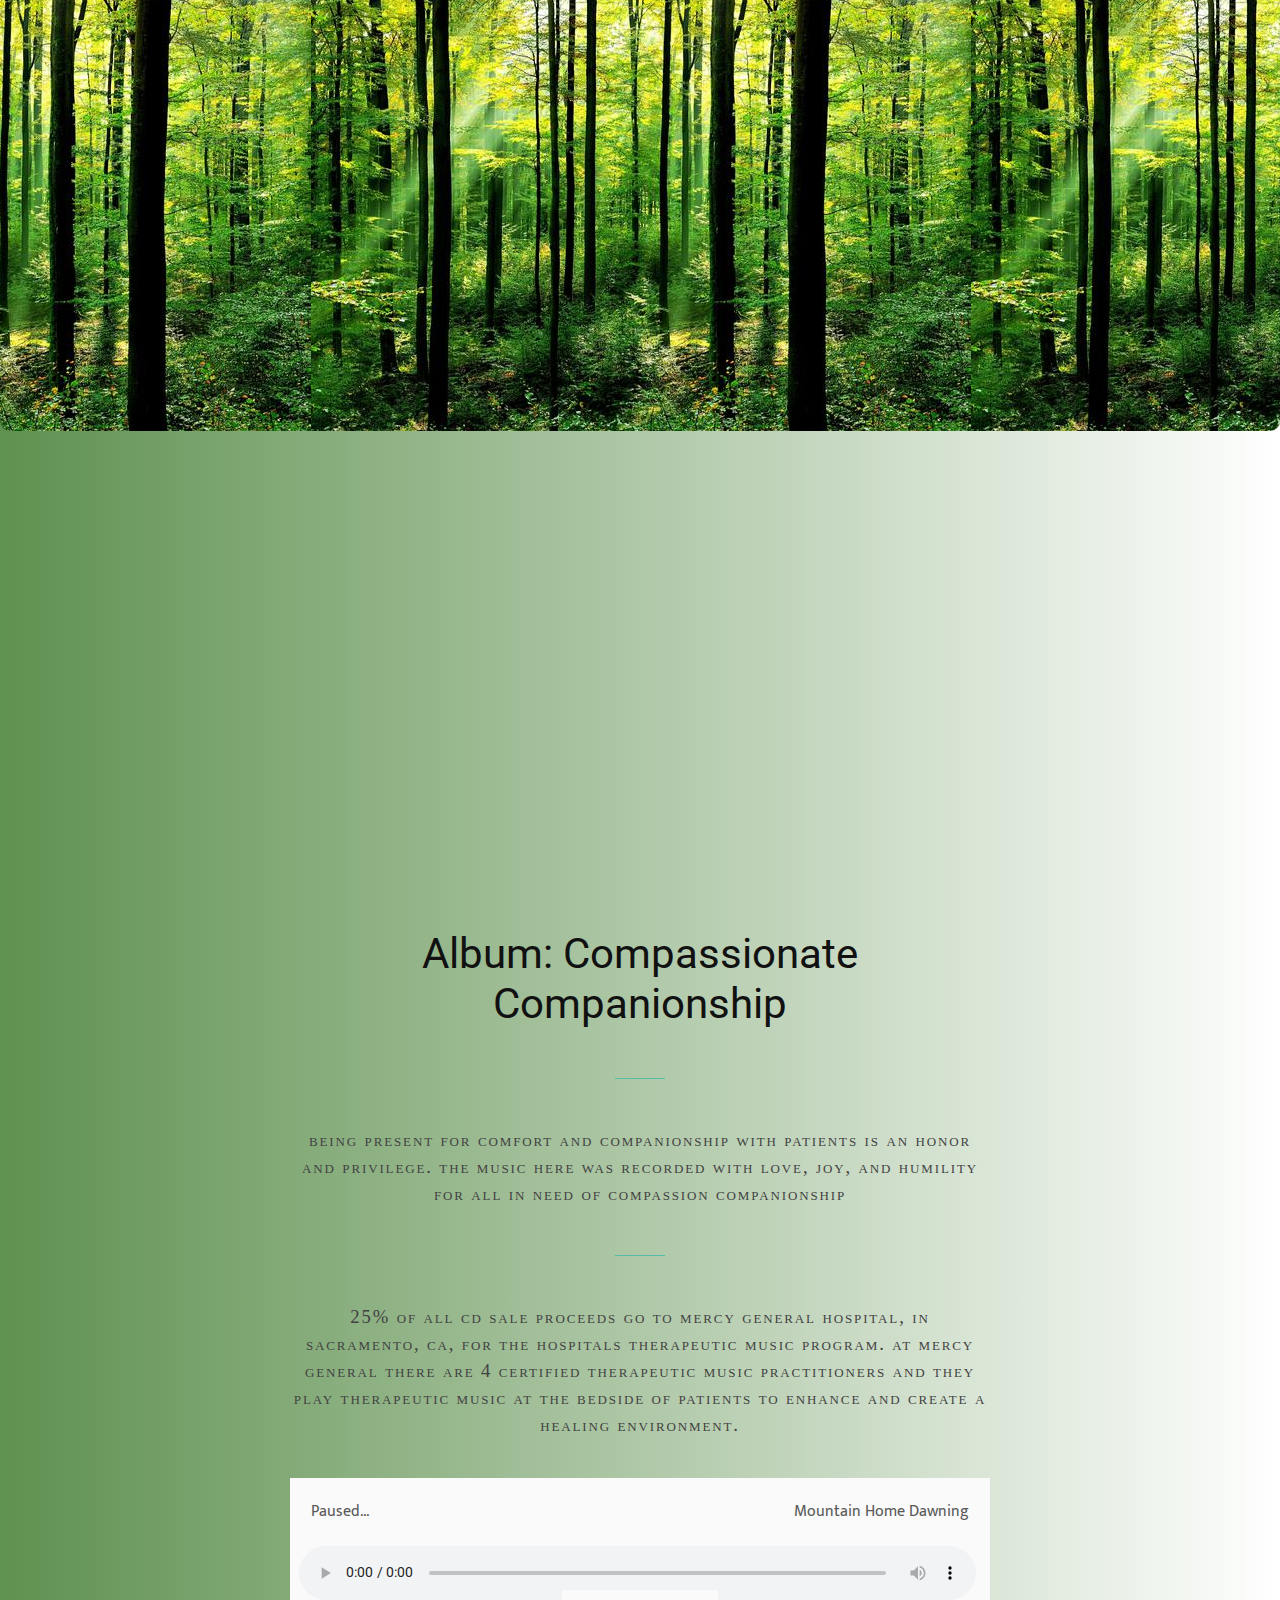
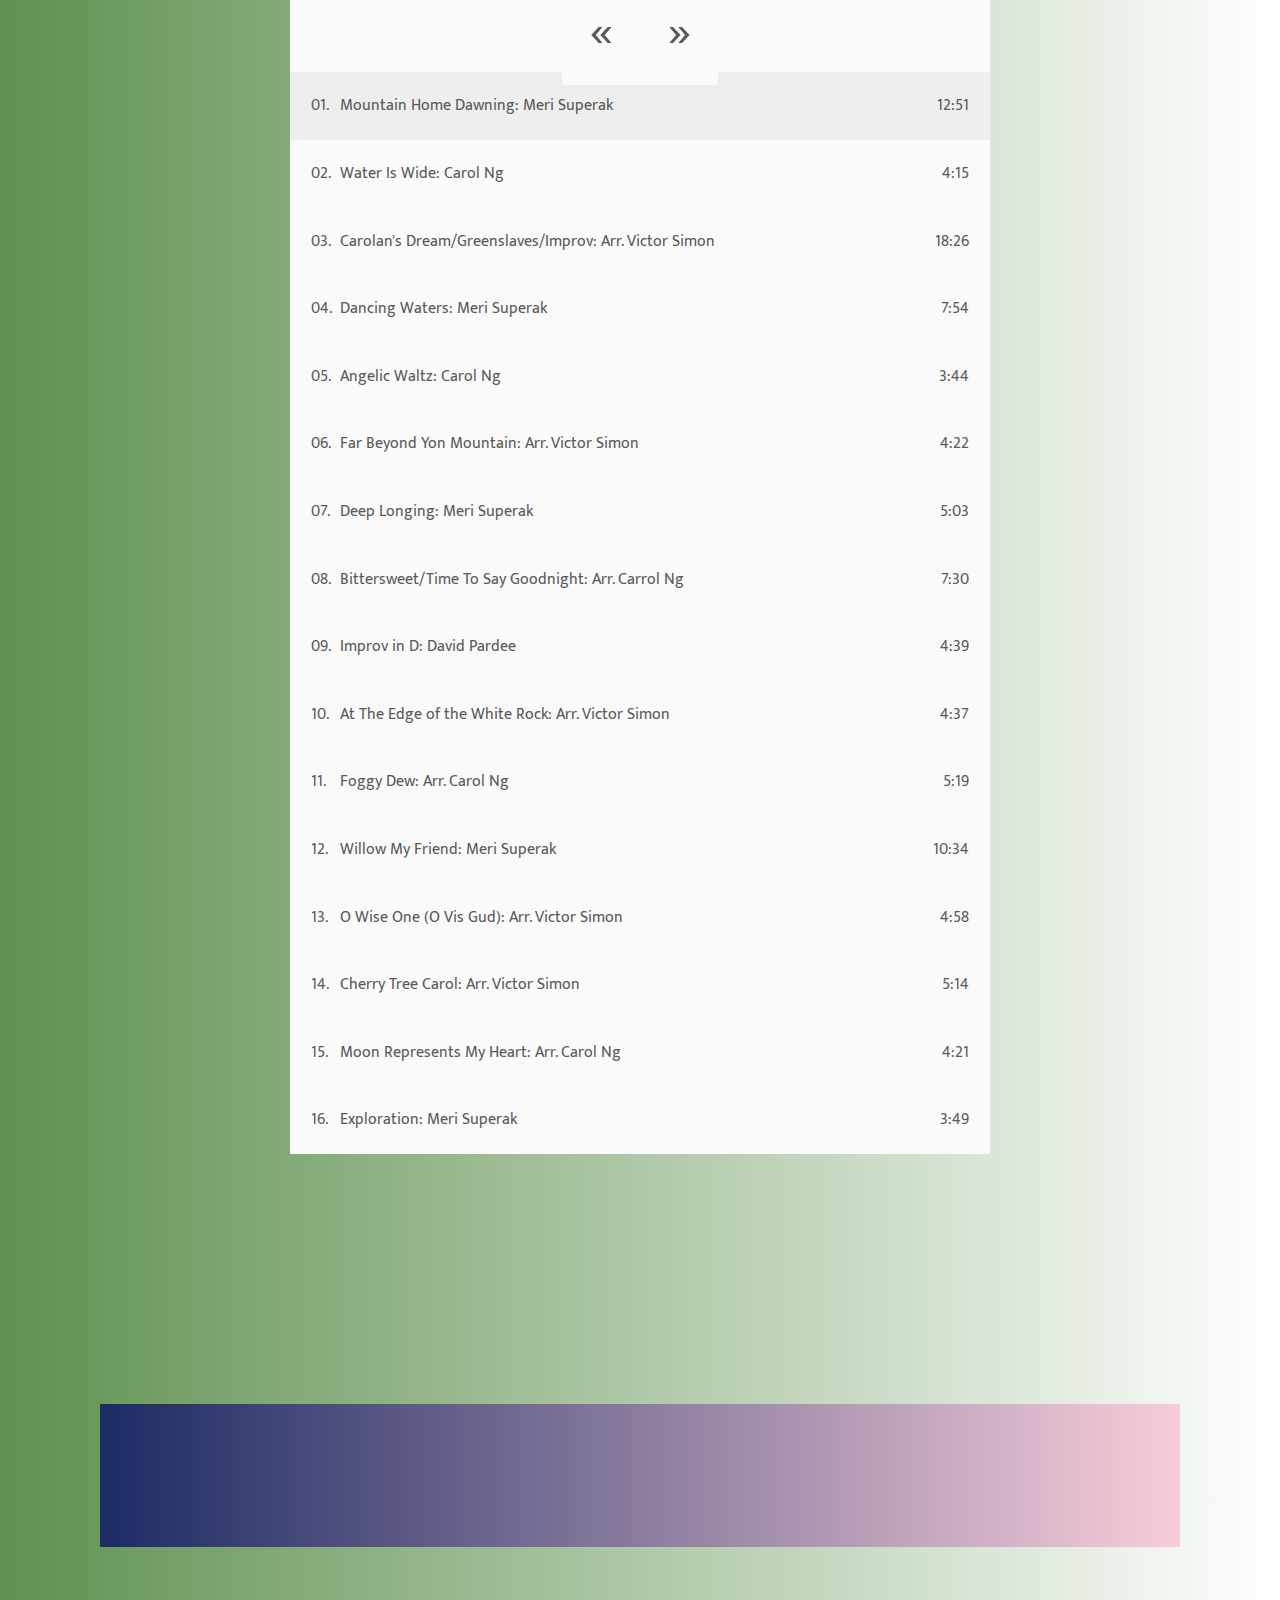
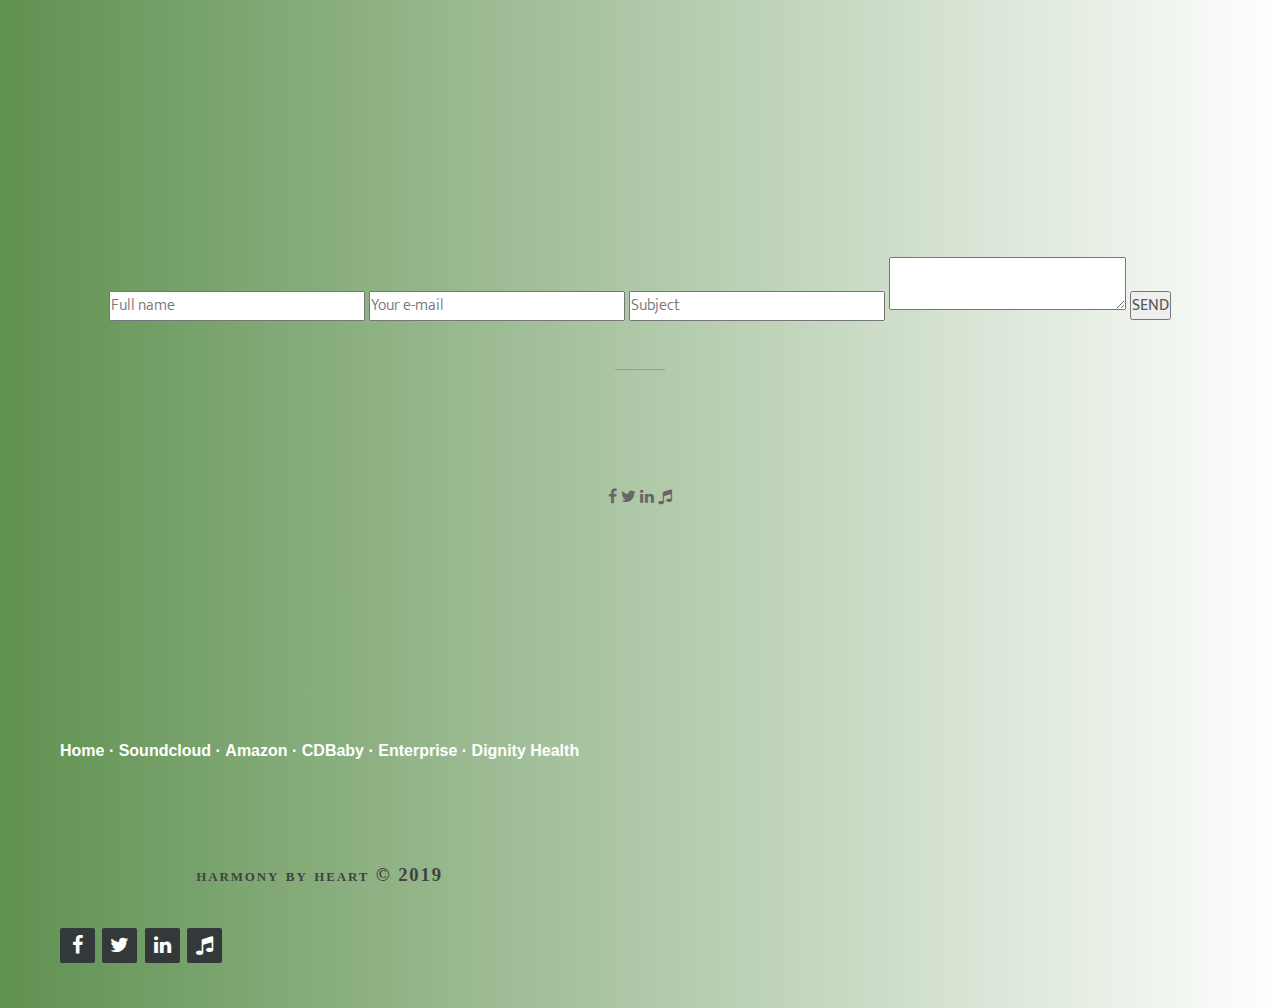
==== commit 0a3bfa5b: "added contact form" ====
--- a/index.html
+++ b/index.html
@@ -105,8 +105,7 @@
   <!-- <wrapper class="pagewrapper"> -->
   <!-- Section: about -->
   <section id="about" class="home-section">
-    <div class="container marginbot-50 "
-    >
+    <div class="container marginbot-50 ">
       <div class="row">
         <div class="col-lg-8 col-lg-offset-2">
           <div class="animatedParent">
@@ -279,7 +278,8 @@
       <div class="column1 center">
         <h1 class="musicplayerh1">Album: Compassionate Companionship</h1>
         <p class="nicep">Being Present for comfort and companionship with Patients is an honor and privilege. The music here was recorded with love, joy, and humility for all in need of Compassion Companionship</h6>
-        <p class="nicep"> 25% of all CD sale proceeds go to Mercy General Hospital, in Sacramento, CA, for the hospitals Therapeutic Music Program. At Mercy General there are 4 Certified Therapeutic Music Practitioners and they play therapeutic music at the bedside of patients to enhance and create a healing environment. </p>
+          <p class="nicep"> 25% of all CD sale proceeds go to Mercy General Hospital, in Sacramento, CA, for the hospitals Therapeutic Music Program. At Mercy General there are 4 Certified Therapeutic Music Practitioners and they play therapeutic
+            music at the bedside of patients to enhance and create a healing environment. </p>
       </div>
       <div class="column1 add-bottom">
         <div id="mainwrap">
@@ -666,6 +666,18 @@
       <p class="contactp animated bounceInDown"><span style="font-size: 20; text-align: left; color: #e66c7e;
       	font-family: 'Cormorant Garamond';">Merisuperak@gmail.com <br> Or Send me a message bellow</p>
 
+        <div>
+          <!-- <p class="contactp animated bounceInDown"><span style="font-size: 20; text-align: left; color: #e66c7e;
+          	font-family: 'Cormorant Garamond';"> E-Mail Merri Superak</p> -->
+          <form class="contact-form" id="contact" action="contactform.php" method="post">
+            <input type="text" id="name" name="name" placeholder="Full name">
+            <input type="text" id="email" name="mail" placeholder="Your e-mail">
+            <input type="text" id="message" name="subject" placeholder="Subject">
+            <textarea name="message" placeholder="Message"> </textarea>
+            <button type="submit" id="contact-submit" data-submit="...Sending" name="submit"> SEND </button>
+          </form>
+        </div>
+
       <p class="nicep"><a class="contacta animated bounceInDown" href="https://www.google.com/maps/place/Davis,+CA/@38.5567961,-121.8049837,12z/data=!3m1!4b1!4m5!3m4!1s0x808529999495543f:0xc3013f1b6ee28fff!8m2!3d38.5449065!4d-121.7405167" target="_blank">Residence:
           Davis Ca, 95616</a></p>
       <div>
@@ -676,6 +688,12 @@
       </div>
     </div>
     </span>
+
+
+
+    <!-- CONTACT FORM -->
+
+
 
     <section>
       <footer class="footer-distributed">
@@ -702,7 +720,7 @@
             <a href="music/index.html"><i class="fa fa-music"></i></a>
           </div>
         </div>
-        <div class="footer-right white-text">
+        <!-- <div class="footer-right white-text">
           <form action="#" method="post">
             <p class="nicep"><span style="font-size: 25; text-align: left; color: #e66c7e;
             	font-family: 'Cormorant Garamond';">SEND MESSAGE</p></span>
@@ -710,7 +728,7 @@
             <textarea name="message" placeholder="Message"></textarea>
             <button>Send</button>
           </form>
-        </div>
+        </div> -->
       </footer>
     </section>
 
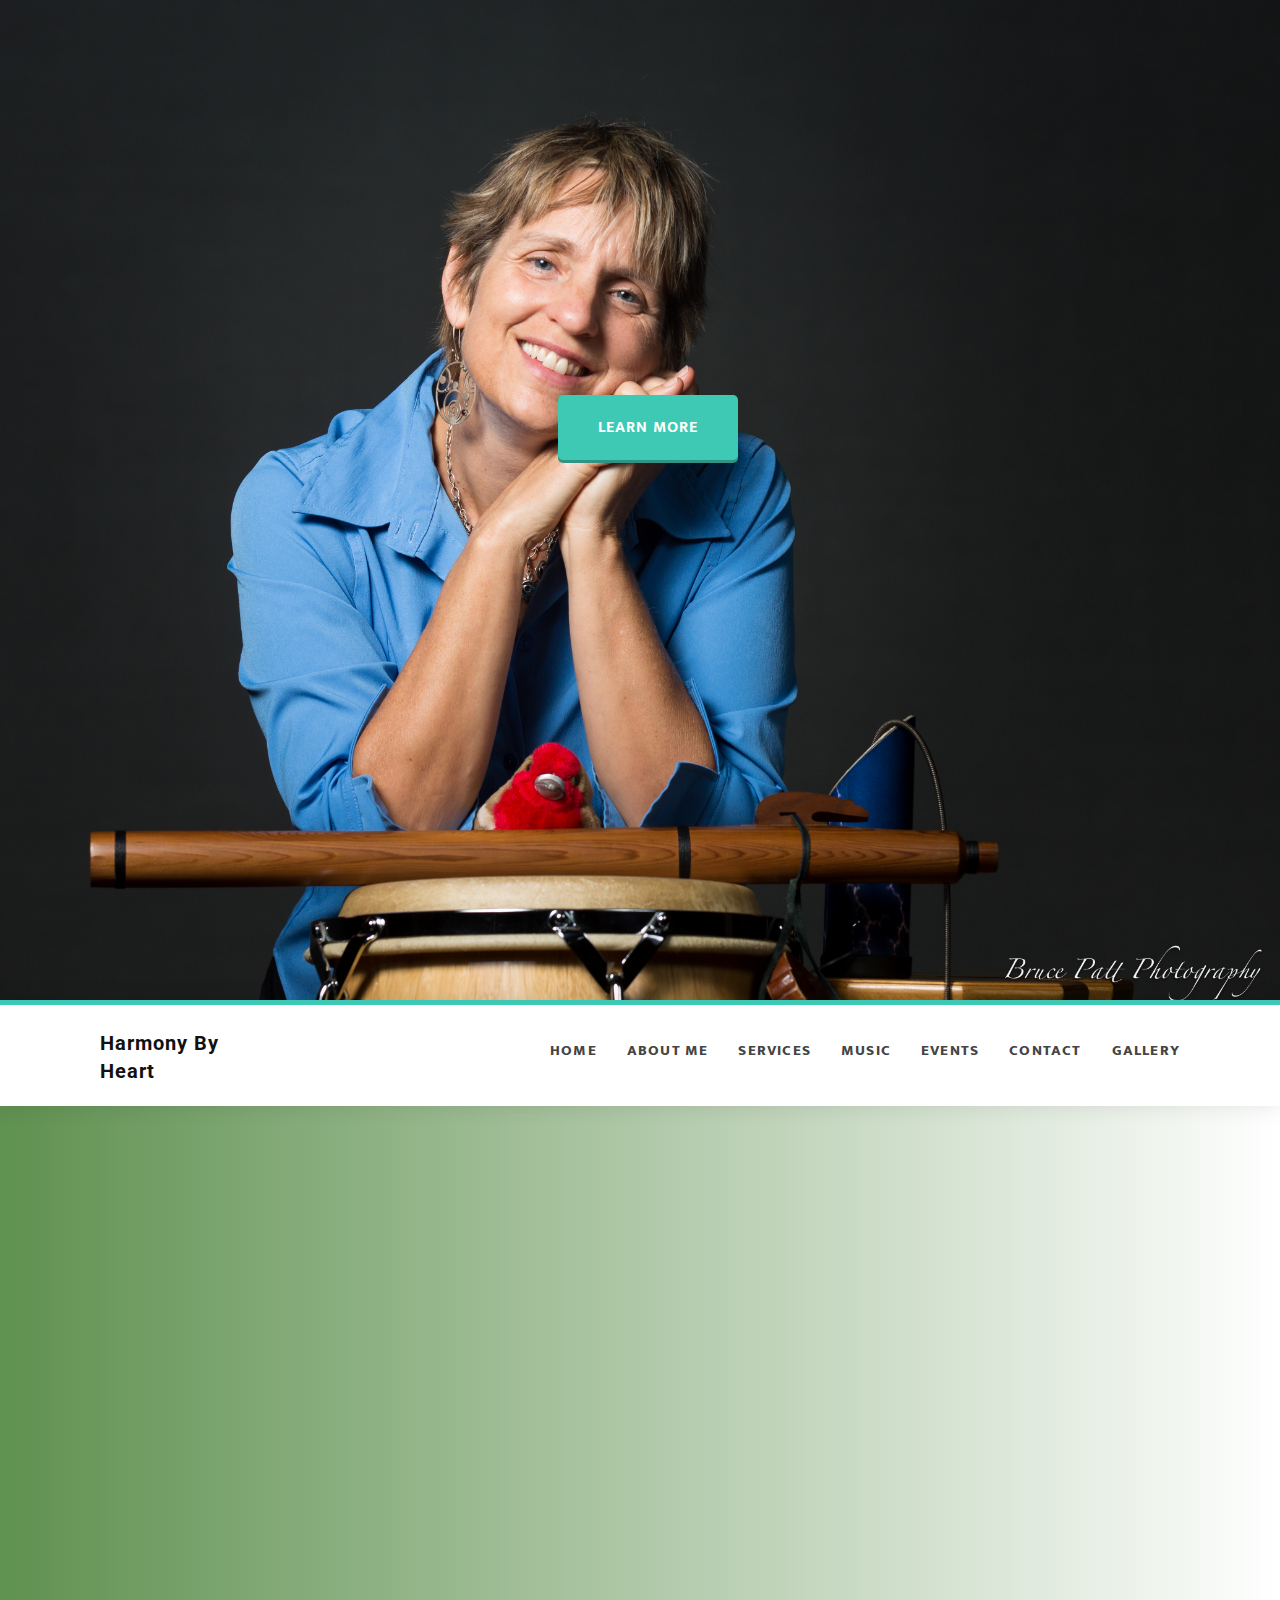
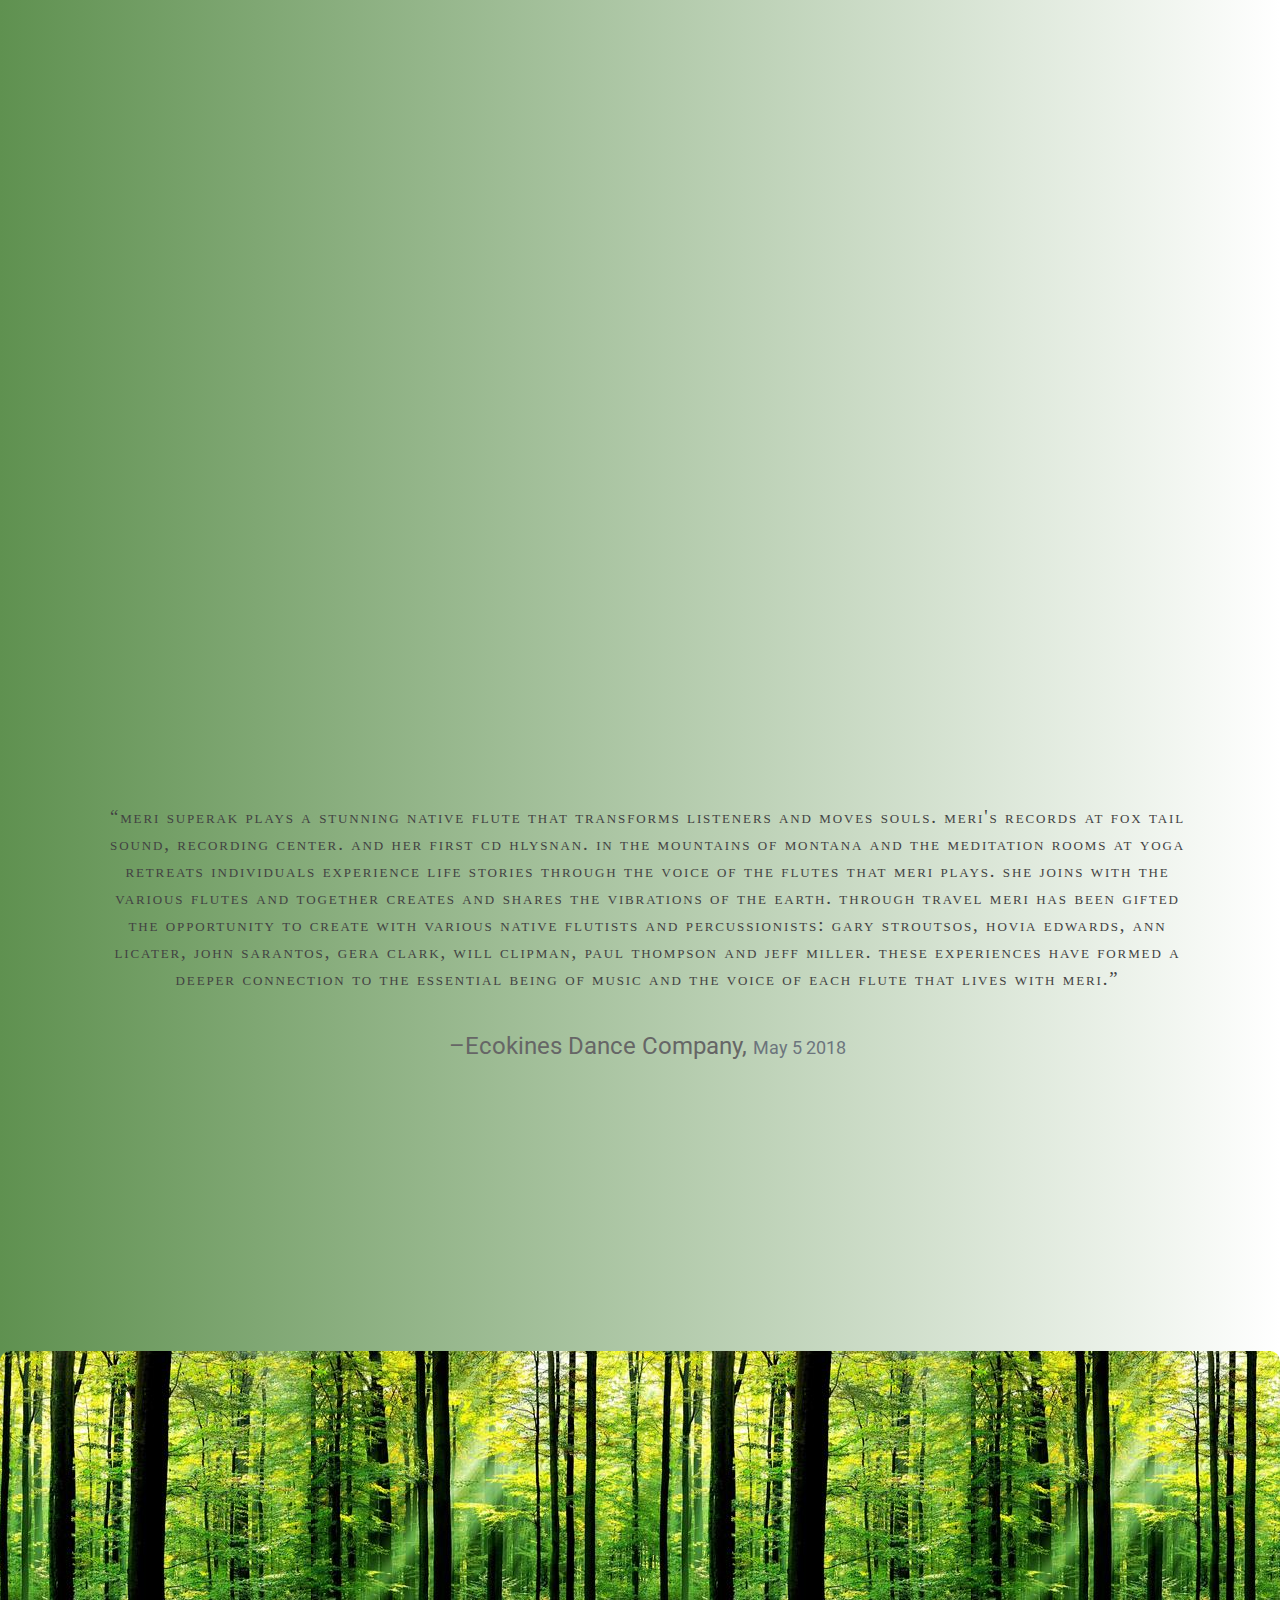
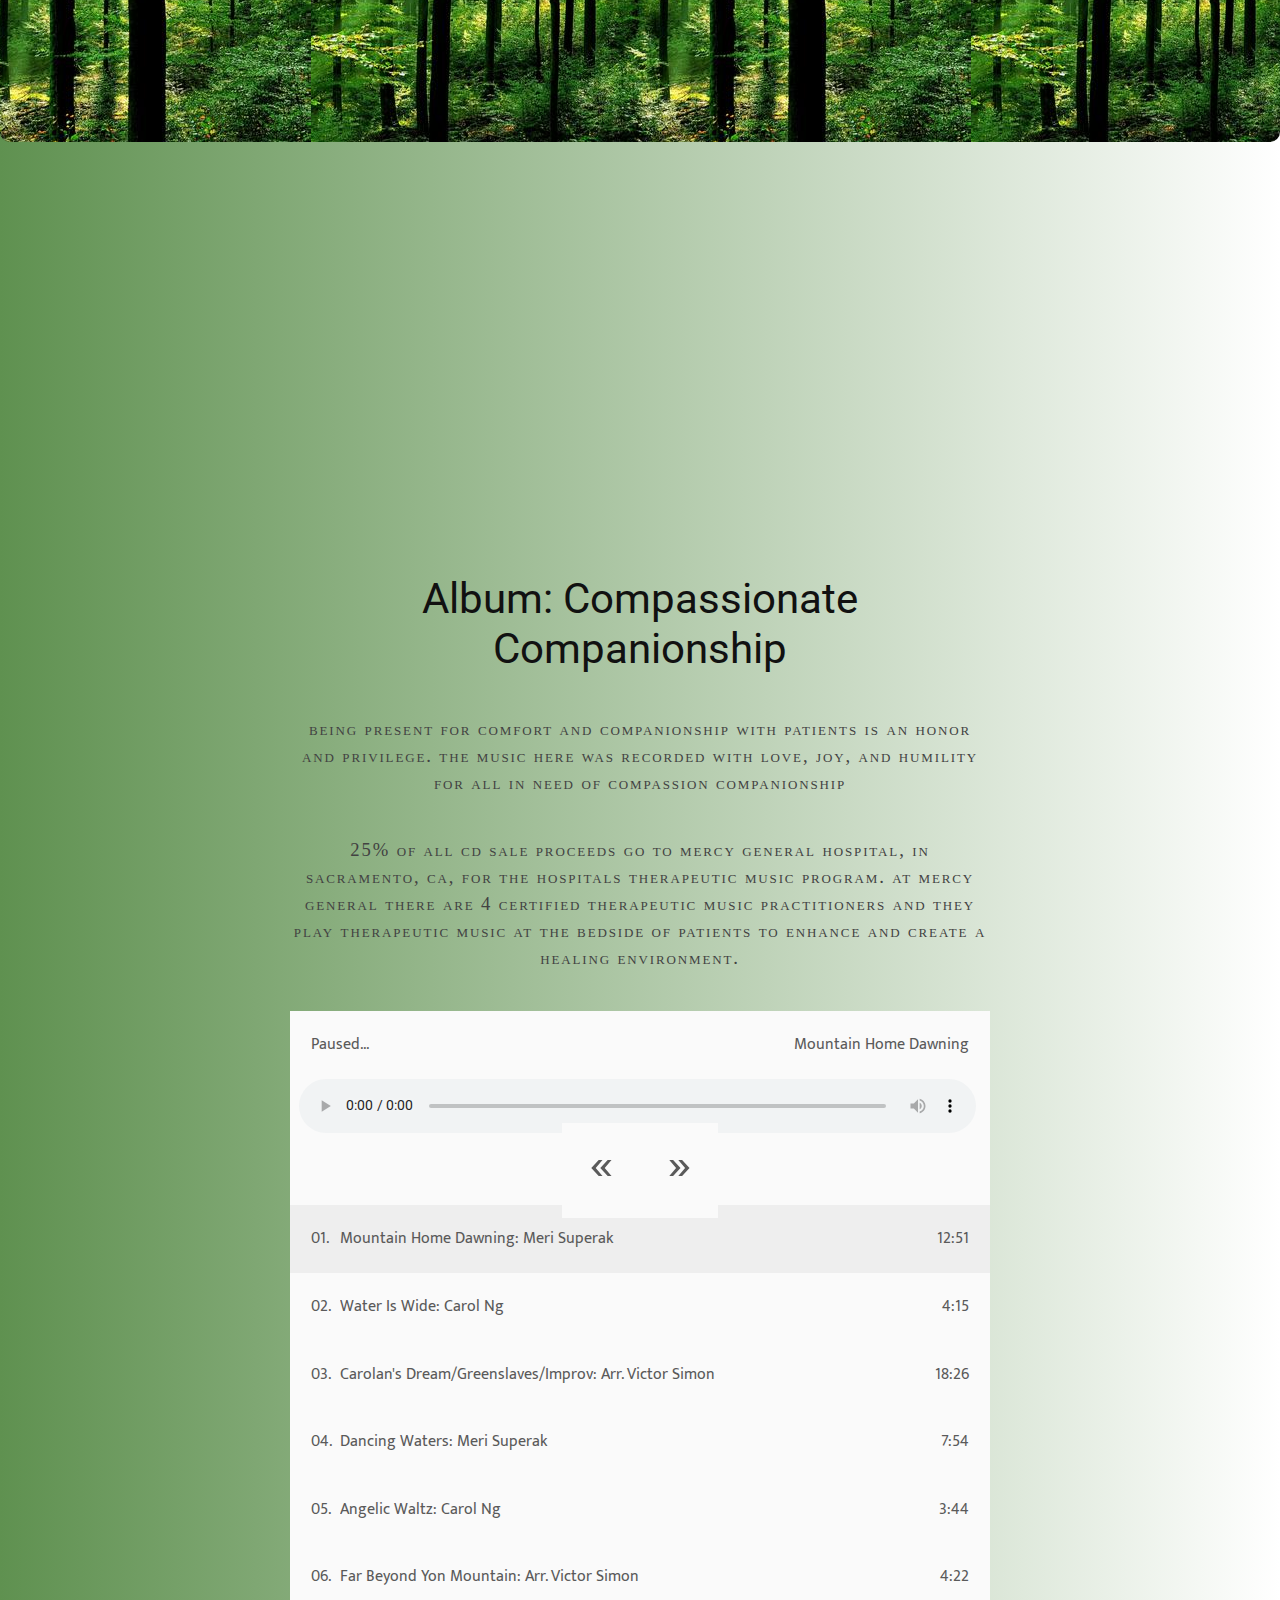
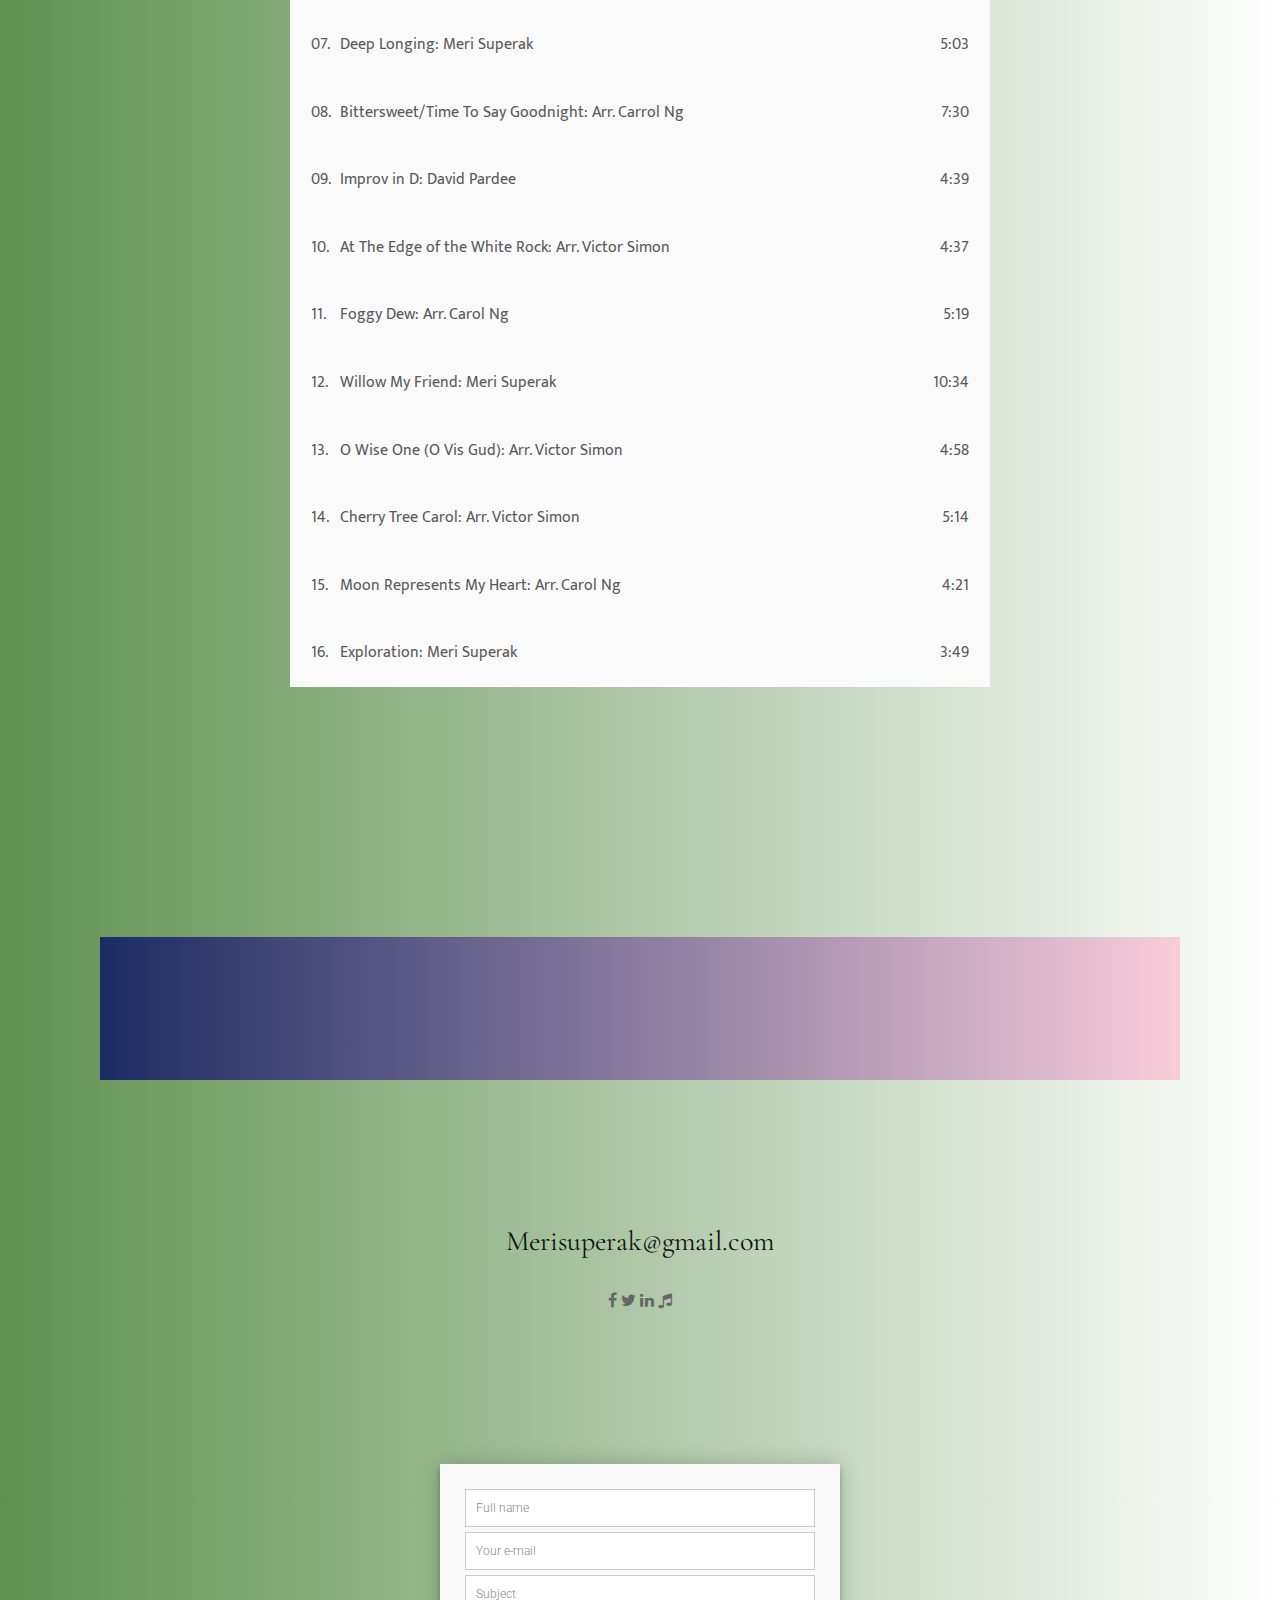
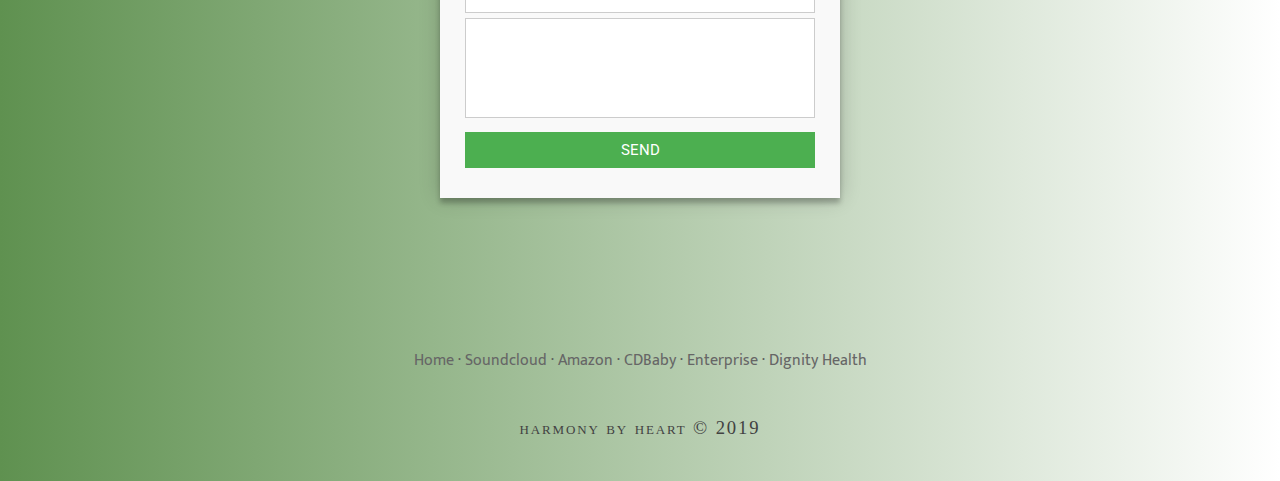
==== commit a103bdbe: "fixed before p problem and added style to contact" ====
--- a/index.html
+++ b/index.html
@@ -662,32 +662,36 @@
     </div>
     <div class=animatedParent>
       <h1 class="contacth1 animated bounceInDown">Contact Me</h1>
-
-      <p class="contactp animated bounceInDown"><span style="font-size: 20; text-align: left; color: #e66c7e;
-      	font-family: 'Cormorant Garamond';">Merisuperak@gmail.com <br> Or Send me a message bellow</p>
-
-        <div>
-          <!-- <p class="contactp animated bounceInDown"><span style="font-size: 20; text-align: left; color: #e66c7e;
-          	font-family: 'Cormorant Garamond';"> E-Mail Merri Superak</p> -->
-          <form class="contact-form" id="contact" action="contactform.php" method="post">
-            <input type="text" id="name" name="name" placeholder="Full name">
-            <input type="text" id="email" name="mail" placeholder="Your e-mail">
-            <input type="text" id="message" name="subject" placeholder="Subject">
-            <textarea name="message" placeholder="Message"> </textarea>
-            <button type="submit" id="contact-submit" data-submit="...Sending" name="submit"> SEND </button>
-          </form>
-        </div>
-
-      <p class="nicep"><a class="contacta animated bounceInDown" href="https://www.google.com/maps/place/Davis,+CA/@38.5567961,-121.8049837,12z/data=!3m1!4b1!4m5!3m4!1s0x808529999495543f:0xc3013f1b6ee28fff!8m2!3d38.5449065!4d-121.7405167" target="_blank">Residence:
-          Davis Ca, 95616</a></p>
-      <div>
-        <a class="social-icons" href="https://www.facebook.com/mary.superak"><i class="fa fa-facebook "></i></a>
-        <a class="social-icons" href="https://twitter.com/mericanary"><i class="fa fa-twitter"></i></a>
-        <a class="social-icons" href="https://www.linkedin.com/in/mary-superak-8005791b/"><i class="fa fa-linkedin"></i></a>
-        <a class="social-icons" href="music/index.html"><i class="fa fa-music"></i></a>
-      </div>
+      <div class="animatedParent">
+      <a class="contacta animated bounceInDown" href="https://www.google.com/maps/place/Davis,+CA/@38.5567961,-121.8049837,12z/data=!3m1!4b1!4m5!3m4!1s0x808529999495543f:0xc3013f1b6ee28fff!8m2!3d38.5449065!4d-121.7405167"
+            target="_blank">Residence:
+            Davis Ca, 95616</a>
+        </span>
+      </div>
+      <h4>  <span style="font-size: 15; text-align: left; text-decoration-color: white;
+      font-family: 'Cormorant Garamond';">Merisuperak@gmail.com</span></h4>
+      <div class="footer-icons">
+        <a href="https://www.facebook.com/mary.superak"><i class="fa fa-facebook"></i></a>
+        <a href="https://twitter.com/mericanary"><i class="fa fa-twitter"></i></a>
+        <a href="https://www.linkedin.com/in/mary-superak-8005791b/"><i class="fa fa-linkedin"></i></a>
+        <a href="music/index.html"><i class="fa fa-music"></i></a>
+      </div>
+      <div class="contactContainer">
+        <!-- <p class="contactp animated bounceInDown"><span style="font-size: 20; text-align: left; color: #e66c7e;
+          font-family: 'Cormorant Garamond';"> E-Mail Merri Superak</p> -->
+        <form class="contact-form" id="contactForm" action="contactform.php" method="post">
+          <input type="text" id="name" name="name" placeholder="Full name">
+          <input type="text" id="email" name="mail" placeholder="Your e-mail">
+          <input type="text" id="message" name="subject" placeholder="Subject">
+          <textarea name="message" placeholder="Message"> </textarea>
+          <button type="submit" id="contact-submit" data-submit="...Sending" name="submit"> SEND </button>
+        </form>
+      </div>
+
+
+
     </div>
-    </span>
+
 
 
 
@@ -695,10 +699,7 @@
 
 
 
-    <section>
-      <footer class="footer-distributed">
-        <div class="footer-left">
-          <!-- <h3>Meri Superak</h3> -->
+    <section style="align-content: Center">
           <p class="footer-links">
             <a href="index.html">Home</a>
             ·
@@ -713,22 +714,7 @@
             <a href="https://www.facebook.com/DignityHealthSacramento/photos/a.139208179722/10156838734699723/?type=1&theater">Dignity Health</a>
           </p>
           <p class="nicep white-text">Harmony By Heart &copy; 2019</p>
-          <div class="footer-icons">
-            <a href="https://www.facebook.com/mary.superak"><i class="fa fa-facebook"></i></a>
-            <a href="https://twitter.com/mericanary"><i class="fa fa-twitter"></i></a>
-            <a href="https://www.linkedin.com/in/mary-superak-8005791b/"><i class="fa fa-linkedin"></i></a>
-            <a href="music/index.html"><i class="fa fa-music"></i></a>
-          </div>
-        </div>
-        <!-- <div class="footer-right white-text">
-          <form action="#" method="post">
-            <p class="nicep"><span style="font-size: 25; text-align: left; color: #e66c7e;
-            	font-family: 'Cormorant Garamond';">SEND MESSAGE</p></span>
-            <input type="text" name="email" placeholder="Email" />
-            <textarea name="message" placeholder="Message"></textarea>
-            <button>Send</button>
-          </form>
-        </div> -->
+
       </footer>
     </section>
 
--- a/css/style.css
+++ b/css/style.css
@@ -93,7 +93,6 @@
 
 .contactp {
   color: #fff;
-
 	font-family: 'Cormorant Garamond';
 	font-size: 28px;
 	font-style: italic;
@@ -148,8 +147,133 @@
 }
 
 /* calander section */
-
-
+/* Contact form */
+@import url(https://fonts.googleapis.com/css?family=Roboto:400,300,600,400italic);
+
+
+.contactContainer {
+
+  max-width: 400px;
+  max-height: 400px;
+  width: 100%;
+  height: 100%;
+  margin: 0 auto;
+  position: relative;
+}
+
+#contactForm input[type="text"],
+#contactForm input[type="email"],
+#contactForm input[type="tel"],
+#contactForm input[type="url"],
+#contactForm textarea,
+#contactForm button[type="submit"] {
+  font: 400 12px/16px "Roboto", Helvetica, Arial, sans-serif;
+}
+
+#contactForm {
+  background: #F9F9F9;
+  padding: 25px;
+  margin: 150px 0;
+  box-shadow: 0 0 20px 0 rgba(0, 0, 0, 0.2), 0 5px 5px 0 rgba(0, 0, 0, 0.24);
+}
+
+#contactForm h3 {
+  display: block;
+  font-size: 30px;
+  font-weight: 300;
+  margin-bottom: 10px;
+}
+
+#contactForm h4 {
+  margin: 5px 0 15px;
+  display: block;
+  font-size: 13px;
+  font-weight: 400;
+}
+
+fieldset {
+  border: medium none !important;
+  margin: 0 0 10px;
+  min-width: 100%;
+  padding: 0;
+  width: 100%;
+}
+
+#contactForm input[type="text"],
+#contactForm input[type="email"],
+#contactForm input[type="tel"],
+#contactForm input[type="url"],
+#contactForm textarea {
+  width: 100%;
+  border: 1px solid #ccc;
+  background: #FFF;
+  margin: 0 0 5px;
+  padding: 10px;
+}
+
+#contactForm input[type="text"]:hover,
+#contactForm input[type="email"]:hover,
+#contactForm input[type="tel"]:hover,
+#contactForm input[type="url"]:hover,
+#contactForm textarea:hover {
+  -webkit-transition: border-color 0.3s ease-in-out;
+  -moz-transition: border-color 0.3s ease-in-out;
+  transition: border-color 0.3s ease-in-out;
+  border: 1px solid #aaa;
+}
+
+#contactForm textarea {
+  height: 100px;
+  max-width: 100%;
+  resize: none;
+}
+
+#contactForm button[type="submit"] {
+  cursor: pointer;
+  width: 100%;
+  border: none;
+  background: #4CAF50;
+  color: #FFF;
+  margin: 0 0 5px;
+  padding: 10px;
+  font-size: 15px;
+}
+
+#contactForm button[type="submit"]:hover {
+  background: #43A047;
+  -webkit-transition: background 0.3s ease-in-out;
+  -moz-transition: background 0.3s ease-in-out;
+  transition: background-color 0.3s ease-in-out;
+}
+
+#contactForm button[type="submit"]:active {
+  box-shadow: inset 0 1px 3px rgba(0, 0, 0, 0.5);
+}
+
+
+#contactForm input:focus,
+#contactForm textarea:focus {
+  outline: 0;
+  border: 1px solid #aaa;
+}
+
+::-webkit-input-placeholder {
+  color: #888;
+}
+
+:-moz-placeholder {
+  color: #888;
+}
+
+::-moz-placeholder {
+  color: #888;
+}
+
+:-ms-input-placeholder {
+  color: #888;
+}
+
+/* end contact form */
 /* end calander section */
 
 h1 {
@@ -243,14 +367,14 @@
   text-transform: uppercase;
 }
 
-p:before {
+/* p:before {
   background: #56bba7;
   content: '';
   display: block;
   height: 1px;
   margin: 48px auto 47px;
   width: 50px;
-}
+} */
 
 a .aclass {
   color: #56bba7;
